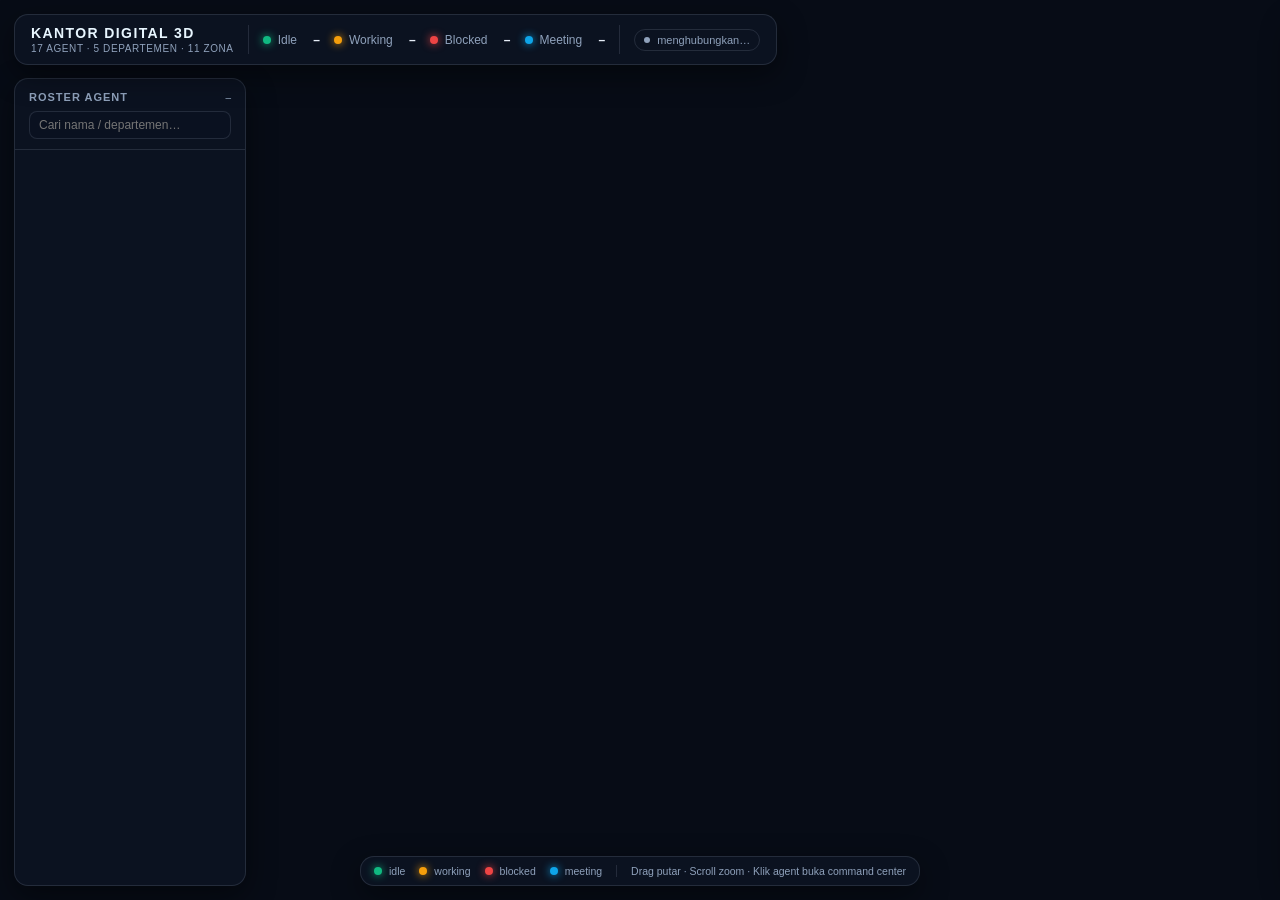
==== office_ui/index.html @ b7c7505b "feat: publish Hermes Office 3D with meeting mode" ====
<!DOCTYPE html>
<html lang="id">
<head>
<meta charset="UTF-8">
<meta name="viewport" content="width=device-width, initial-scale=1.0">
<title>Kantor Digital 3D — Swarm Enterprise</title>
<link rel="icon" href="data:image/svg+xml,%3Csvg xmlns='http://www.w3.org/2000/svg' viewBox='0 0 32 32'%3E%3Crect width='32' height='32' rx='7' fill='%230b1220'/%3E%3Ccircle cx='16' cy='16' r='7' fill='none' stroke='%2338bdf8' stroke-width='3'/%3E%3Ccircle cx='16' cy='16' r='2.5' fill='%2310b981'/%3E%3C/svg%3E">
<!-- Three.js r128 di-vendor lokal supaya kantor tetap tampil saat CDN mati.
     Kalau file vendor hilang, loader di bawah jatuh ke CDN. -->
<script src="/vendor/three.min.js"></script>
<script src="/vendor/OrbitControls.js"></script>
<style>
  :root {
    --bg: #070c16;
    --panel: rgba(13, 20, 34, 0.92);
    --panel-solid: #0d1422;
    --line: rgba(148, 163, 184, 0.18);
    --text: #e6edf7;
    --muted: #8fa1bb;
    --accent: #38bdf8;
    --idle: #10b981;
    --working: #f59e0b;
    --blocked: #ef4444;
    --meeting: #0ea5e9;
    --radius: 14px;
  }
  * { box-sizing: border-box; margin: 0; padding: 0; }
  html, body { height: 100%; }
  body {
    overflow: hidden;
    background: var(--bg);
    color: var(--text);
    font-family: -apple-system, BlinkMacSystemFont, "Segoe UI", Roboto, Helvetica, Arial, sans-serif;
    font-size: 13px;
    -webkit-font-smoothing: antialiased;
  }
  #canvas-container { position: fixed; inset: 0; }
  #canvas-container canvas { display: block; }

  /* ---------- HUD atas ---------- */
  .glass {
    background: var(--panel);
    border: 1px solid var(--line);
    border-radius: var(--radius);
    backdrop-filter: blur(14px);
    -webkit-backdrop-filter: blur(14px);
    box-shadow: 0 10px 30px rgba(0, 0, 0, 0.45);
  }
  #hud {
    position: fixed;
    top: 14px; left: 14px;
    z-index: 30;
    display: flex;
    align-items: center;
    gap: 14px;
    padding: 10px 16px;
  }
  #hud .brand { display: flex; flex-direction: column; gap: 2px; min-width: 150px; }
  #hud .brand strong {
    font-size: 14px; letter-spacing: 1.4px; font-weight: 800; color: #e8f6ff;
  }
  #hud .brand span { font-size: 10px; letter-spacing: .6px; color: var(--muted); text-transform: uppercase; }
  .counter { display: flex; align-items: center; gap: 7px; font-size: 12px; color: var(--muted); }
  .counter b { color: var(--text); font-variant-numeric: tabular-nums; min-width: 16px; text-align: right; }
  .sep { width: 1px; align-self: stretch; background: var(--line); }
  .dot {
    width: 8px; height: 8px; border-radius: 50%; display: inline-block; flex: none;
    box-shadow: 0 0 8px currentColor;
  }
  .dot-idle { color: var(--idle); background: var(--idle); }
  .dot-working { color: var(--working); background: var(--working); }
  .dot-blocked { color: var(--blocked); background: var(--blocked); }
  .dot-meeting { color: var(--meeting); background: var(--meeting); }
  .dot-working { animation: pulse 1.6s ease-in-out infinite; }
  .dot-blocked { animation: pulse .9s ease-in-out infinite; }
  .dot-meeting { animation: pulse 1.9s ease-in-out infinite; }
  @keyframes pulse { 0%,100% { opacity: 1; } 50% { opacity: .35; } }

  #conn {
    display: flex; align-items: center; gap: 7px;
    font-size: 11px; padding: 4px 9px; border-radius: 999px;
    border: 1px solid var(--line); color: var(--muted); white-space: nowrap;
  }
  #conn.live { color: #6ee7b7; border-color: rgba(16,185,129,.4); background: rgba(16,185,129,.08); }
  #conn.poll { color: #fcd34d; border-color: rgba(245,158,11,.4); background: rgba(245,158,11,.08); }
  #conn.off  { color: #fca5a5; border-color: rgba(239,68,68,.4); background: rgba(239,68,68,.08); }
  #conn .dot { width: 6px; height: 6px; box-shadow: none; background: currentColor; }

  /* ---------- Roster kiri ---------- */
  #roster {
    position: fixed;
    top: 78px; left: 14px; bottom: 14px;
    width: 232px;
    z-index: 25;
    display: flex; flex-direction: column;
    overflow: hidden;
    transition: transform .25s ease, opacity .25s ease;
  }
  #roster.collapsed { transform: translateX(-248px); opacity: 0; pointer-events: none; }
  #roster header {
    padding: 12px 14px 10px; border-bottom: 1px solid var(--line);
    display: flex; flex-direction: column; gap: 8px;
  }
  #roster header .row { display: flex; justify-content: space-between; align-items: center; }
  #roster h2 { font-size: 11px; letter-spacing: 1px; text-transform: uppercase; color: var(--muted); font-weight: 700; }
  #roster-count { font-size: 10px; color: var(--muted); }
  #roster-search {
    width: 100%; background: #0a1120; border: 1px solid var(--line);
    border-radius: 8px; padding: 6px 9px; color: var(--text); font-size: 12px; outline: none;
  }
  #roster-search:focus { border-color: var(--accent); }
  #roster-list { flex: 1; overflow-y: auto; padding: 6px 8px 12px; }
  .dept-head {
    font-size: 9.5px; letter-spacing: .9px; text-transform: uppercase;
    color: var(--muted); padding: 10px 6px 4px; font-weight: 700;
  }
  .agent-row {
    display: flex; align-items: center; gap: 9px;
    padding: 7px 8px; border-radius: 8px; cursor: pointer;
    border: 1px solid transparent; transition: background .15s, border-color .15s;
  }
  .agent-row:hover { background: rgba(56,189,248,.08); border-color: rgba(56,189,248,.25); }
  .agent-row.active { background: rgba(56,189,248,.14); border-color: rgba(56,189,248,.5); }
  .agent-row .meta { display: flex; flex-direction: column; min-width: 0; flex: 1; }
  .agent-row .nm { font-size: 12px; font-weight: 600; white-space: nowrap; overflow: hidden; text-overflow: ellipsis; }
  .agent-row .rl { font-size: 10px; color: var(--muted); white-space: nowrap; overflow: hidden; text-overflow: ellipsis; }
  .agent-row .q { font-size: 10px; color: var(--muted); font-variant-numeric: tabular-nums; }
  .agent-row .q b { color: #cbd5e1; }

  /* ---------- Panel kanan ---------- */
  #side-panel {
    position: fixed;
    top: 14px; right: 14px; bottom: 14px;
    width: 400px; max-width: calc(100vw - 28px);
    z-index: 40;
    display: flex; flex-direction: column;
    transform: translateX(calc(100% + 24px));
    transition: transform .28s cubic-bezier(.3,.8,.3,1);
  }
  #side-panel.open { transform: translateX(0); }
  .panel-header {
    padding: 16px 18px 14px; border-bottom: 1px solid var(--line);
    display: flex; justify-content: space-between; gap: 12px; align-items: flex-start;
  }
  .panel-header .who { display: flex; flex-direction: column; gap: 5px; min-width: 0; }
  .panel-header h2 { font-size: 17px; font-weight: 700; line-height: 1.2; }
  .chips { display: flex; flex-wrap: wrap; gap: 5px; }
  .chip {
    font-size: 10px; padding: 2px 7px; border-radius: 999px;
    border: 1px solid var(--line); color: var(--muted); white-space: nowrap;
  }
  .chip.state-idle { color: #6ee7b7; border-color: rgba(16,185,129,.45); background: rgba(16,185,129,.1); }
  .chip.state-working { color: #fcd34d; border-color: rgba(245,158,11,.45); background: rgba(245,158,11,.1); }
  .chip.state-blocked { color: #fca5a5; border-color: rgba(239,68,68,.45); background: rgba(239,68,68,.1); }
  .chip.state-meeting { color: #7dd3fc; border-color: rgba(14,165,233,.5); background: rgba(14,165,233,.12); }
  .icon-btn {
    background: none; border: 1px solid var(--line); color: var(--muted);
    width: 30px; height: 30px; border-radius: 8px; cursor: pointer;
    font-size: 16px; line-height: 1; display: grid; place-items: center; flex: none;
  }
  .icon-btn:hover { color: var(--text); border-color: rgba(148,163,184,.45); }
  .panel-body {
    flex: 1; overflow-y: auto; padding: 14px 16px 20px;
    display: flex; flex-direction: column; gap: 12px;
    scrollbar-width: thin; scrollbar-color: #27364f transparent;
  }
  .card { background: rgba(30,41,59,.55); border: 1px solid var(--line); border-radius: 10px; padding: 11px 13px; }
  .card-title {
    font-size: 9.5px; font-weight: 700; text-transform: uppercase; letter-spacing: .9px;
    color: var(--muted); margin-bottom: 8px; display: flex; justify-content: space-between; align-items: center;
  }
  pre {
    background: #060a12; padding: 9px 10px; border-radius: 7px;
    border: 1px solid rgba(148,163,184,.1);
    font-family: ui-monospace, SFMono-Regular, Menlo, monospace; font-size: 10.5px;
    line-height: 1.55; color: #c3cfdf; white-space: pre-wrap; word-break: break-word;
    max-height: 160px; overflow-y: auto;
  }
  .queue { display: grid; grid-template-columns: repeat(3, 1fr); gap: 8px; margin-bottom: 8px; }
  .queue .qbox { background: #060a12; border: 1px solid rgba(148,163,184,.1); border-radius: 8px; padding: 7px 8px; }
  .queue .qbox span { display: block; font-size: 9.5px; color: var(--muted); text-transform: uppercase; letter-spacing: .5px; }
  .queue .qbox b { font-size: 17px; font-variant-numeric: tabular-nums; }
  .tasklist { list-style: none; display: flex; flex-direction: column; gap: 5px; }
  .tasklist li {
    font-size: 10.5px; color: #c3cfdf; padding: 5px 7px; border-radius: 6px;
    background: #060a12; border-left: 2px solid var(--accent);
    overflow: hidden; text-overflow: ellipsis; white-space: nowrap;
  }
  .muted { color: var(--muted); font-size: 11px; }

  /* ---------- Form dispatch ---------- */
  .form-group { display: flex; flex-direction: column; gap: 5px; margin-bottom: 9px; }
  .form-group label { font-size: 10px; font-weight: 600; color: var(--muted); letter-spacing: .4px; }
  .form-row { display: grid; grid-template-columns: 1.4fr 1fr; gap: 8px; }
  input, textarea, select {
    background: #060a12; border: 1px solid rgba(148,163,184,.22);
    border-radius: 7px; padding: 7px 9px; color: var(--text);
    font-size: 12px; font-family: inherit; outline: none; width: 100%;
  }
  textarea { resize: vertical; min-height: 52px; line-height: 1.45; }
  input:focus, textarea:focus, select:focus { border-color: var(--accent); box-shadow: 0 0 0 2px solid rgba(56,189,248,.15); }
  select { appearance: none; background-image: linear-gradient(45deg, transparent 50%, #8fa1bb 50%), linear-gradient(135deg, #8fa1bb 50%, transparent 50%); background-position: calc(100% - 14px) 13px, calc(100% - 9px) 13px; background-size: 5px 5px, 5px 5px; background-repeat: no-repeat; }
  button.btn-dispatch {
    width: 100%; background: linear-gradient(180deg, #0ea5e9, #0284c7);
    color: #f0f9ff; border: none; border-radius: 8px; padding: 10px;
    font-size: 12.5px; font-weight: 700; letter-spacing: .3px; cursor: pointer;
    transition: filter .15s, opacity .15s;
  }
  button.btn-dispatch:hover:not(:disabled) { filter: brightness(1.12); }
  button.btn-dispatch:disabled { opacity: .55; cursor: not-allowed; }
  .hint { font-size: 10px; color: var(--muted); line-height: 1.5; margin-top: 8px; }
  #dispatch-result { display: none; margin-top: 10px; }
  #dispatch-result.show { display: block; }
  #dispatch-result .rs {
    font-size: 11px; padding: 8px 10px; border-radius: 7px; margin-bottom: 6px; line-height: 1.45;
    word-break: break-word;
  }
  #dispatch-result.ok .rs { background: rgba(16,185,129,.1); border: 1px solid rgba(16,185,129,.35); color: #a7f3d0; }
  #dispatch-result.err .rs { background: rgba(239,68,68,.1); border: 1px solid rgba(239,68,68,.35); color: #fecaca; }
  #dispatch-result code { font-family: ui-monospace, Menlo, monospace; font-size: 10.5px; }

  /* ---------- Legenda & toast ---------- */
  #legend {
    position: fixed; bottom: 14px; left: 50%; transform: translateX(-50%);
    z-index: 20; white-space: nowrap;
    display: flex; align-items: center; gap: 14px; padding: 8px 13px;
    font-size: 10.5px; color: var(--muted);
  }
  #legend .counter { font-size: 10.5px; }
  #toast {
    position: fixed; bottom: 22px; left: 50%; transform: translate(-50%, 26px);
    z-index: 60; opacity: 0; pointer-events: none;
    padding: 9px 16px; border-radius: 999px; font-size: 12px;
    background: rgba(13,20,34,.96); border: 1px solid rgba(56,189,248,.45);
    color: #e0f2fe; transition: opacity .2s, transform .2s;
    max-width: 70vw; text-align: center;
  }
  #toast.show { opacity: 1; transform: translate(-50%, 0); }
  #toast.err { border-color: rgba(239,68,68,.5); color: #fecaca; }

  #fatal {
    position: fixed; inset: 0; z-index: 100; display: none;
    place-items: center; padding: 24px; background: rgba(7,12,22,.96);
  }
  #fatal.show { display: grid; }
  #fatal .box { max-width: 560px; padding: 22px 24px; }
  #fatal h2 { font-size: 16px; margin-bottom: 8px; color: #fca5a5; }
  #fatal p { font-size: 12.5px; line-height: 1.65; color: #c3cfdf; margin-bottom: 6px; }
  #fatal code { background: #060a12; padding: 2px 6px; border-radius: 5px; font-size: 11.5px; }

  #roster-toggle { display: none; }

  @media (max-width: 900px) {
    #roster { width: 210px; }
    #side-panel { width: 92vw; }
    #hud { gap: 10px; padding: 8px 12px; flex-wrap: wrap; }
    #hud .brand span { display: none; }
    #legend { display: none; }
  }
  @media (max-width: 640px) {
    #roster { top: 74px; width: 84vw; }
    #roster-toggle {
      display: grid; place-items: center;
      position: fixed; top: 14px; right: 14px; z-index: 50;
      width: 34px; height: 34px;
    }
    #side-panel { top: 60px; bottom: 10px; right: 10px; }
  }
</style>
</head>
<body>

<div id="canvas-container"></div>

<header id="hud" class="glass">
  <div class="brand">
    <strong>KANTOR DIGITAL 3D</strong>
    <span id="hud-sub">17 agent · 5 departemen · 11 zona</span>
  </div>
  <div class="sep"></div>
  <div class="counter"><span class="dot dot-idle"></span> Idle <b id="cnt-idle">–</b></div>
  <div class="counter"><span class="dot dot-working"></span> Working <b id="cnt-working">–</b></div>
  <div class="counter"><span class="dot dot-blocked"></span> Blocked <b id="cnt-blocked">–</b></div>
  <div class="counter"><span class="dot dot-meeting"></span> Meeting <b id="cnt-meeting">–</b></div>
  <div class="sep"></div>
  <div id="conn" title="Status koneksi ke office_server.py"><span class="dot"></span><span id="conn-text">menghubungkan…</span></div>
</header>

<button id="roster-toggle" class="icon-btn glass" title="Tampilkan daftar agent" aria-label="Tampilkan daftar agent">☰</button>

<aside id="roster" class="glass" aria-label="Daftar agent">
  <header>
    <div class="row">
      <h2>Roster Agent</h2>
      <span id="roster-count">–</span>
    </div>
    <input id="roster-search" type="search" placeholder="Cari nama / departemen…" autocomplete="off">
  </header>
  <div id="roster-list"></div>
</aside>

<aside id="side-panel" class="glass" aria-hidden="true" aria-label="Command center agent">
  <div class="panel-header">
    <div class="who">
      <h2 id="panel-name">Pilih agent</h2>
      <div class="chips">
        <span class="chip" id="panel-role">Klik meja agent di kantor</span>
        <span class="chip" id="panel-dept">—</span>
        <span class="chip" id="panel-room">—</span>
        <span class="chip state-idle" id="panel-state">idle</span>
      </div>
    </div>
    <button class="icon-btn" id="panel-close" title="Tutup (Esc)" aria-label="Tutup panel">&times;</button>
  </div>

  <div class="panel-body">
    <div class="card">
      <div class="card-title"><span>Status Terkini</span><span id="panel-updated" class="muted"></span></div>
      <pre id="panel-status">Belum ada data.</pre>
    </div>

    <div class="card">
      <div class="card-title"><span>Antrean Tugas</span><span class="muted" id="panel-tasknote"></span></div>
      <div class="queue">
        <div class="qbox"><span>Open</span><b id="panel-open-count">0</b></div>
        <div class="qbox"><span>Blocked</span><b id="panel-blocked-count">0</b></div>
        <div class="qbox"><span>Done</span><b id="panel-done-count">0</b></div>
      </div>
      <ul class="tasklist" id="panel-tasks"></ul>
    </div>

    <div class="card">
      <div class="card-title"><span>Jurnal Terbaru</span><span id="panel-journal-name" class="muted"></span></div>
      <pre id="panel-journal">Belum ada jurnal.</pre>
    </div>

    <div class="card">
      <div class="card-title"><span>Direct Task Dispatch</span></div>
      <form id="task-form" novalidate>
        <div class="form-group">
          <label for="task-target">Tujuan (agent)</label>
          <select id="task-target" required></select>
        </div>
        <div class="form-row">
          <div class="form-group">
            <label for="task-goal">Goal (hasil konkret)</label>
            <input id="task-goal" type="text" maxlength="400" placeholder="Misal: Susun tabel 5 CRM SaaS" required>
          </div>
          <div class="form-group">
            <label for="task-priority">Prioritas</label>
            <select id="task-priority">
              <option value="normal" selected>normal</option>
              <option value="high">high</option>
              <option value="low">low</option>
            </select>
          </div>
        </div>
        <div class="form-group">
          <label for="task-accept">Kriteria diterima (opsional, satu per baris)</label>
          <textarea id="task-accept" rows="2" placeholder="Tabel markdown di outbox/…&#10;Tiap baris punya URL sumber"></textarea>
        </div>
        <button type="submit" class="btn-dispatch" id="task-submit">Kirim Tiket Tugas</button>
        <div class="hint">
          Menulis ke <code>&lt;agent&gt;/tasks/open/</code> lewat <code>_tools/swarm.py task</code>.
          File tugas wajib pindah ke <code>tasks/done/</code> setelah selesai.
        </div>
        <div id="dispatch-result" aria-live="polite"></div>
      </form>
    </div>
  </div>
</aside>

<div id="legend" class="glass">
  <div class="counter"><span class="dot dot-idle"></span> idle</div>
  <div class="counter"><span class="dot dot-working"></span> working</div>
  <div class="counter"><span class="dot dot-blocked"></span> blocked</div>
  <div class="counter"><span class="dot dot-meeting"></span> meeting</div>
  <div class="sep"></div>
  <span>Drag putar · Scroll zoom · Klik agent buka command center</span>
</div>

<div id="toast" role="status" aria-live="polite"></div>

<div id="fatal">
  <div class="box glass">
    <h2 id="fatal-title">3D tidak bisa dimuat</h2>
    <p id="fatal-body"></p>
    <p>Jalankan server: <code>python3 _tools/office_server.py</code> lalu buka <code>http://localhost:3000</code>.</p>
  </div>
</div>

<script>
(function () {
  'use strict';

  /* ================================================================
   * Layout fallback -- dipakai kalau /api/layout tidak terjangkau.
   *
   * Sumber kebenaran tetap _tools/office_server.py. Salinan di bawah
   * hanya untuk mode degraded (server mati): denah 11 ruang, graph
   * navigasi 37 node, 17 agent.
   * ================================================================ */
  const FALLBACK_BUILDING = {
    polygon: [[-26, -18], [8, -18], [8, -8], [26, -8], [26, 10], [-6, 10], [-6, 18], [-26, 18]],
    entrance: { x: 0, z: 10, width: 3.6 },
    wall_height: 3.35,
    wall_thickness: 0.45
  };

  function desk(x, z, rot, chairX, chairZ, standX, standZ, size) {
    const d = {
      x: x, z: z, rot: rot,
      chair: [chairX, chairZ],
      stand: [standX, standZ]
    };
    if (size) { d.w = size.w; d.d = size.d; d.cw = size.cw; d.cd = size.cd; }
    return d;
  }

  const FALLBACK_ROOMS = [
    { id: 'executive', label: 'CEO Suite', dept: 'executive', kind: 'executive', x: 1.5, z: -13.75, w: 12.0, d: 7.5, accent: '#f59e0b', door: { side: 'south', x: 1.5, z: -10.0, width: 1.9 }, aisle: { x: 1.5, z: -13.5 }, nav: { door: 'door_executive', aisle: 'aisle_executive', hub: 'nwing_e' }, desks: [desk(1.5, -15.3, 0.0, 1.5, -14.35, 1.5, -13.5, { w: 3.0, d: 1.4, cw: 0.62, cd: 0.6 })] },
    { id: 'research', label: 'Research Lab', dept: 'research', kind: 'department', x: -10.25, z: -14.5, w: 10.5, d: 6.0, accent: '#3b82f6', door: { side: 'south', x: -10.25, z: -11.5, width: 1.9 }, aisle: { x: -10.25, z: -13.0 }, nav: { door: 'door_research', aisle: 'aisle_research', hub: 'nwing_c' }, desks: [desk(-12.75, -14.8, 0.0, -12.75, -13.85, -12.75, -13.0, { w: 2.05, d: 1.05, cw: 0.56, cd: 0.56 }), desk(-10.25, -14.8, 0.0, -10.25, -13.85, -10.25, -13.0, { w: 2.05, d: 1.05, cw: 0.56, cd: 0.56 }), desk(-7.75, -14.8, 0.0, -7.75, -13.85, -7.75, -13.0, { w: 2.05, d: 1.05, cw: 0.56, cd: 0.56 })] },
    { id: 'content', label: 'Content & Editorial Studio', dept: 'content', kind: 'department', x: -20.75, z: -14.5, w: 9.5, d: 6.0, accent: '#ec4899', door: { side: 'south', x: -20.75, z: -11.5, width: 1.9 }, aisle: { x: -20.75, z: -13.0 }, nav: { door: 'door_content', aisle: 'aisle_content', hub: 'nwing_w' }, desks: [desk(-23.25, -14.8, 0.0, -23.25, -13.85, -23.25, -13.0, { w: 2.05, d: 1.05, cw: 0.56, cd: 0.56 }), desk(-20.75, -14.8, 0.0, -20.75, -13.85, -20.75, -13.0, { w: 2.05, d: 1.05, cw: 0.56, cd: 0.56 }), desk(-18.25, -14.8, 0.0, -18.25, -13.85, -18.25, -13.0, { w: 2.05, d: 1.05, cw: 0.56, cd: 0.56 })] },
    { id: 'board', label: 'Board Meeting Room', dept: '-', kind: 'meeting', x: 14.25, z: -3.25, w: 10.5, d: 7.5, accent: '#0ea5e9', door: { side: 'west', x: 9.0, z: -3.25, width: 1.9 }, aisle: null, nav: { door: 'door_board', aisle: null, hub: 'board_hub' }, desks: [] },
    { id: 'expansion1', label: 'Reserved / Future Dept', dept: '-', kind: 'expansion', x: -22.25, z: -4.0, w: 6.5, d: 6.0, accent: '#64748b', door: { side: 'east', x: -19.0, z: -4.0, width: 1.9 }, aisle: null, nav: { door: 'door_expansion1', aisle: null, hub: 'exp1_hub' }, desks: [] },
    { id: 'playground', label: 'Central Playground / Town Square', dept: 'lounge', kind: 'lounge', x: -2.0, z: 1.25, w: 16.0, d: 11.5, accent: '#22d3ee', door: null, aisle: null, nav: { door: null, aisle: null, hub: 'plaza_c' }, desks: [] },
    { id: 'operations', label: 'Ops Center', dept: 'ops', kind: 'department', x: -19.5, z: 5.3, w: 12.0, d: 7.4, accent: '#8b5cf6', door: { side: 'east', x: -13.5, z: 5.3, width: 1.9 }, aisle: { x: -14.9, z: 5.3 }, nav: { door: 'door_ops', aisle: 'aisle_ops', hub: 'west_strip' }, desks: [desk(-23.25, 3.5, 0.0, -23.25, 4.45, -23.25, 5.3, { w: 2.05, d: 1.05, cw: 0.56, cd: 0.56 }), desk(-20.75, 3.5, 0.0, -20.75, 4.45, -20.75, 5.3, { w: 2.05, d: 1.05, cw: 0.56, cd: 0.56 }), desk(-18.25, 3.5, 0.0, -18.25, 4.45, -18.25, 5.3, { w: 2.05, d: 1.05, cw: 0.56, cd: 0.56 }), desk(-15.75, 3.5, 0.0, -15.75, 4.45, -15.75, 5.3, { w: 2.05, d: 1.05, cw: 0.56, cd: 0.56 })] },
    { id: 'eng', label: 'Eng Bay & Server Room', dept: 'eng', kind: 'department', x: 14.0, z: 6.0, w: 12.0, d: 7.0, accent: '#10b981', door: { side: 'north', x: 14.0, z: 2.5, width: 1.9 }, aisle: { x: 14.0, z: 4.4 }, nav: { door: 'door_eng', aisle: 'aisle_eng', hub: 'eng_hub' }, desks: [desk(11.5, 6.2, 3.1416, 11.5, 5.25, 11.5, 4.4, { w: 2.05, d: 1.05, cw: 0.56, cd: 0.56 }), desk(14.0, 6.2, 3.1416, 14.0, 5.25, 14.0, 4.4, { w: 2.05, d: 1.05, cw: 0.56, cd: 0.56 }), desk(16.5, 6.2, 3.1416, 16.5, 5.25, 16.5, 4.4, { w: 2.05, d: 1.05, cw: 0.56, cd: 0.56 })] },
    { id: 'hrd', label: 'Talent Lounge (HRD)', dept: 'hrd', kind: 'department', x: -19.25, z: 14.5, w: 12.5, d: 6.0, accent: '#06b6d4', door: { side: 'north', x: -19.25, z: 11.5, width: 1.9 }, aisle: { x: -19.25, z: 13.0 }, nav: { door: 'door_hrd', aisle: 'aisle_hrd', hub: 'sw_hub' }, desks: [desk(-21.75, 14.8, 3.1416, -21.75, 13.85, -21.75, 13.0, { w: 2.05, d: 1.05, cw: 0.56, cd: 0.56 }), desk(-19.25, 14.8, 3.1416, -19.25, 13.85, -19.25, 13.0, { w: 2.05, d: 1.05, cw: 0.56, cd: 0.56 }), desk(-16.75, 14.8, 3.1416, -16.75, 13.85, -16.75, 13.0, { w: 2.05, d: 1.05, cw: 0.56, cd: 0.56 })] },
    { id: 'expansion2', label: 'Reserved / Future Dept', dept: '-', kind: 'expansion', x: -9.25, z: 14.25, w: 5.5, d: 6.5, accent: '#64748b', door: { side: 'north', x: -9.25, z: 11.0, width: 1.9 }, aisle: null, nav: { door: 'door_expansion2', aisle: null, hub: 'south_hub' }, desks: [] },
    { id: 'expansion3', label: 'Reserved / Future Dept', dept: '-', kind: 'expansion', x: 23.5, z: -3.0, w: 4.0, d: 9.0, accent: '#64748b', door: { side: 'west', x: 21.5, z: -3.0, width: 1.9 }, aisle: null, nav: { door: 'door_expansion3', aisle: null, hub: 'east_n' }, desks: [] },
  ];

  const FALLBACK_NAV = {
    nodes: {
      aisle_content: [-20.75, -13.0],
      aisle_eng: [14.0, 4.4],
      aisle_executive: [1.5, -13.5],
      aisle_hrd: [-19.25, 13.0],
      aisle_ops: [-14.9, 5.3],
      aisle_research: [-10.25, -13.0],
      board_hub: [7.6, -3.3],
      door_board: [9.0, -3.25],
      door_content: [-20.75, -11.5],
      door_eng: [14.0, 2.5],
      door_executive: [1.5, -10.0],
      door_expansion1: [-19.0, -4.0],
      door_expansion2: [-9.25, 11.0],
      door_expansion3: [21.5, -3.0],
      door_hrd: [-19.25, 11.5],
      door_ops: [-13.5, 5.3],
      door_research: [-10.25, -11.5],
      east_hub: [20.6, 1.5],
      east_n: [20.5, -3.0],
      eng_hub: [10.0, 1.5],
      entrance: [0.0, 9.4],
      exp1_hub: [-17.0, -4.0],
      hub_south: [0.0, 8.4],
      north_hub: [-2.0, -6.1],
      nw_hub: [-13.8, -6.1],
      nwing_c: [-10.25, -9.7],
      nwing_e: [1.5, -9.2],
      nwing_w: [-20.75, -9.7],
      plaza_c: [-2.0, 1.25],
      plaza_e: [7.4, 1.0],
      plaza_n: [-2.0, -3.0],
      plaza_s: [-2.0, 5.2],
      plaza_w: [-8.6, 1.0],
      south_hub: [-9.25, 10.2],
      sw_hub: [-18.5, 10.4],
      west_north: [-11.7, -1.5],
      west_strip: [-11.7, 5.2],
    },
    edges: [
      ['entrance', 'hub_south'],
      ['hub_south', 'plaza_s'],
      ['hub_south', 'south_hub'],
      ['plaza_s', 'plaza_c'],
      ['plaza_c', 'plaza_n'],
      ['plaza_c', 'plaza_w'],
      ['plaza_c', 'plaza_e'],
      ['plaza_n', 'north_hub'],
      ['plaza_w', 'west_strip'],
      ['plaza_e', 'board_hub'],
      ['plaza_e', 'eng_hub'],
      ['north_hub', 'nw_hub'],
      ['north_hub', 'nwing_e'],
      ['nw_hub', 'nwing_c'],
      ['nw_hub', 'exp1_hub'],
      ['west_strip', 'west_north'],
      ['west_strip', 'south_hub'],
      ['west_north', 'exp1_hub'],
      ['south_hub', 'sw_hub'],
      ['south_hub', 'door_expansion2'],
      ['sw_hub', 'door_hrd'],
      ['door_hrd', 'aisle_hrd'],
      ['nwing_c', 'nwing_w'],
      ['nwing_c', 'nwing_e'],
      ['nwing_c', 'door_research'],
      ['nwing_w', 'door_content'],
      ['nwing_e', 'door_executive'],
      ['door_research', 'aisle_research'],
      ['door_content', 'aisle_content'],
      ['door_executive', 'aisle_executive'],
      ['aisle_ops', 'door_ops'],
      ['door_ops', 'west_strip'],
      ['aisle_eng', 'door_eng'],
      ['door_eng', 'eng_hub'],
      ['board_hub', 'door_board'],
      ['eng_hub', 'east_hub'],
      ['east_hub', 'east_n'],
      ['east_n', 'door_expansion3'],
      ['exp1_hub', 'door_expansion1'],
    ]
  };

  /* Geometri rapat -- cermin dari meeting_layout() di _tools/office_server.py.
     Dipakai hanya kalau /api/layout tidak terjangkau (mode degraded).
     Angka di sini WAJIB sama dengan backend; kalau backend berubah,
     regenerate blok ini. */
  const FALLBACK_MEETING = {
    room: 'board',
    entry: { x: 10.2, z: -3.25 },
    table: { x0: 11.3, x1: 18.0, z0: -3.8, z1: -2.3 },
    seats: [
      { index: 0, x: 12.55, z: -1.9, rot: 0.0, face_rot: 3.1416, side: 'south', sit: true, approach: { x: 12.55, z: -1.15 }, path: [{ x: 10.2, z: -1.15 }, { x: 12.55, z: -1.15 }] },
      { index: 1, x: 13.95, z: -1.9, rot: 0.0, face_rot: 3.1416, side: 'south', sit: true, approach: { x: 13.95, z: -1.15 }, path: [{ x: 10.2, z: -1.15 }, { x: 13.95, z: -1.15 }] },
      { index: 2, x: 15.35, z: -1.9, rot: 0.0, face_rot: 3.1416, side: 'south', sit: true, approach: { x: 15.35, z: -1.15 }, path: [{ x: 10.2, z: -1.15 }, { x: 15.35, z: -1.15 }] },
      { index: 3, x: 16.75, z: -1.9, rot: 0.0, face_rot: 3.1416, side: 'south', sit: true, approach: { x: 16.75, z: -1.15 }, path: [{ x: 10.2, z: -1.15 }, { x: 16.75, z: -1.15 }] },
      { index: 4, x: 12.55, z: -4.2, rot: 3.1416, face_rot: 6.2832, side: 'north', sit: true, approach: { x: 12.55, z: -5.15 }, path: [{ x: 10.2, z: -5.15 }, { x: 12.55, z: -5.15 }] },
      { index: 5, x: 13.95, z: -4.2, rot: 3.1416, face_rot: 6.2832, side: 'north', sit: true, approach: { x: 13.95, z: -5.15 }, path: [{ x: 10.2, z: -5.15 }, { x: 13.95, z: -5.15 }] },
      { index: 6, x: 15.35, z: -4.2, rot: 3.1416, face_rot: 6.2832, side: 'north', sit: true, approach: { x: 15.35, z: -5.15 }, path: [{ x: 10.2, z: -5.15 }, { x: 15.35, z: -5.15 }] },
      { index: 7, x: 16.75, z: -4.2, rot: 3.1416, face_rot: 6.2832, side: 'north', sit: true, approach: { x: 16.75, z: -5.15 }, path: [{ x: 10.2, z: -5.15 }, { x: 16.75, z: -5.15 }] },
      { index: 8, x: 11.03, z: -3.05, rot: -1.5708, face_rot: 1.5708, side: 'west', sit: true, approach: { x: 10.4, z: -3.05 }, path: [{ x: 10.4, z: -3.05 }] },
      { index: 9, x: 18.27, z: -3.05, rot: 1.5708, face_rot: 4.7124, side: 'east', sit: true, approach: { x: 18.85, z: -3.05 }, path: [{ x: 10.2, z: -5.15 }, { x: 18.85, z: -5.15 }, { x: 18.85, z: -3.05 }] },
    ],
    standing: [
      { index: 0, x: 12.55, z: -5.75, rot: 3.1416, face_rot: 6.2832, side: 'north-stand', sit: false, approach: { x: 12.55, z: -5.15 }, path: [{ x: 10.2, z: -5.15 }, { x: 12.55, z: -5.15 }] },
      { index: 1, x: 13.95, z: -5.75, rot: 3.1416, face_rot: 6.2832, side: 'north-stand', sit: false, approach: { x: 13.95, z: -5.15 }, path: [{ x: 10.2, z: -5.15 }, { x: 13.95, z: -5.15 }] },
      { index: 2, x: 15.35, z: -5.75, rot: 3.1416, face_rot: 6.2832, side: 'north-stand', sit: false, approach: { x: 15.35, z: -5.15 }, path: [{ x: 10.2, z: -5.15 }, { x: 15.35, z: -5.15 }] },
      { index: 3, x: 16.75, z: -5.75, rot: 3.1416, face_rot: 6.2832, side: 'north-stand', sit: false, approach: { x: 16.75, z: -5.15 }, path: [{ x: 10.2, z: -5.15 }, { x: 16.75, z: -5.15 }] },
      { index: 4, x: 12.55, z: -0.6, rot: 0.0, face_rot: 3.1416, side: 'south-stand', sit: false, approach: { x: 12.55, z: -1.15 }, path: [{ x: 10.2, z: -1.15 }, { x: 12.55, z: -1.15 }] },
      { index: 5, x: 13.95, z: -0.6, rot: 0.0, face_rot: 3.1416, side: 'south-stand', sit: false, approach: { x: 13.95, z: -1.15 }, path: [{ x: 10.2, z: -1.15 }, { x: 13.95, z: -1.15 }] },
      { index: 6, x: 15.35, z: -0.6, rot: 0.0, face_rot: 3.1416, side: 'south-stand', sit: false, approach: { x: 15.35, z: -1.15 }, path: [{ x: 10.2, z: -1.15 }, { x: 15.35, z: -1.15 }] },
      { index: 7, x: 16.75, z: -0.6, rot: 0.0, face_rot: 3.1416, side: 'south-stand', sit: false, approach: { x: 16.75, z: -1.15 }, path: [{ x: 10.2, z: -1.15 }, { x: 16.75, z: -1.15 }] },
    ],
  };

  const FALLBACK_ROSTER = [
    { id: '.', name: 'CEO', role: 'Orchestrator Global', dept: 'executive', dept_label: 'Executive', room: 'executive', slot: 0, color: '#f59e0b' },
    { id: 'research', name: 'Research Manager', role: 'Manajer Riset & Intelijen', dept: 'research', dept_label: 'Riset & Intelijen', room: 'research', slot: 0, color: '#3b82f6' },
    { id: 'research/workers/market-scout', name: 'Market Scout', role: 'Analisis Pasar & Harga', dept: 'research', dept_label: 'Riset & Intelijen', room: 'research', slot: 1, color: '#60a5fa' },
    { id: 'research/workers/competitor-watch', name: 'Competitor Watch', role: 'Pantauan Gerak Kompetitor', dept: 'research', dept_label: 'Riset & Intelijen', room: 'research', slot: 2, color: '#60a5fa' },
    { id: 'content', name: 'Content Manager', role: 'Manajer Konten & Distribusi', dept: 'content', dept_label: 'Konten & Distribusi', room: 'content', slot: 0, color: '#ec4899' },
    { id: 'content/workers/writer', name: 'Content Writer', role: 'Penulis Draft Bersumber', dept: 'content', dept_label: 'Konten & Distribusi', room: 'content', slot: 1, color: '#f472b6' },
    { id: 'content/workers/editor', name: 'Content Editor', role: 'Editor & Pemeriksa Fakta', dept: 'content', dept_label: 'Konten & Distribusi', room: 'content', slot: 2, color: '#f472b6' },
    { id: 'ops', name: 'Ops Manager', role: 'Manajer Operasi & Klien', dept: 'ops', dept_label: 'Operasi & Klien', room: 'operations', slot: 0, color: '#8b5cf6' },
    { id: 'ops/workers/intake', name: 'Ops Intake', role: 'Intake & Triase', dept: 'ops', dept_label: 'Operasi & Klien', room: 'operations', slot: 1, color: '#a78bfa' },
    { id: 'ops/workers/reporter', name: 'Ops Reporter', role: 'Status Reporter', dept: 'ops', dept_label: 'Operasi & Klien', room: 'operations', slot: 2, color: '#a78bfa' },
    { id: 'ops/workers/janitor', name: 'Ops Janitor', role: 'Cleaning Service & Karantina', dept: 'ops', dept_label: 'Operasi & Klien', room: 'operations', slot: 3, color: '#a78bfa' },
    { id: 'eng', name: 'Eng Manager', role: 'Manajer Teknis & Automasi', dept: 'eng', dept_label: 'Teknis & Automasi', room: 'eng', slot: 0, color: '#10b981' },
    { id: 'eng/workers/script-runner', name: 'Script Runner', role: 'Script & Automation', dept: 'eng', dept_label: 'Teknis & Automasi', room: 'eng', slot: 1, color: '#34d399' },
    { id: 'eng/workers/workflow-builder', name: 'Workflow Builder', role: 'Integrator n8n', dept: 'eng', dept_label: 'Teknis & Automasi', room: 'eng', slot: 2, color: '#34d399' },
    { id: 'hrd', name: 'HRD Manager', role: 'Manajer SDM & Talenta', dept: 'hrd', dept_label: 'SDM & Talenta', room: 'hrd', slot: 0, color: '#06b6d4' },
    { id: 'hrd/workers/talent-scout', name: 'Talent Scout', role: 'Pencari Skill & Tools', dept: 'hrd', dept_label: 'SDM & Talenta', room: 'hrd', slot: 1, color: '#22d3ee' },
    { id: 'hrd/workers/agent-architect', name: 'Agent Architect', role: 'Perancang Persona SOUL', dept: 'hrd', dept_label: 'SDM & Talenta', room: 'hrd', slot: 2, color: '#22d3ee' }
  ];

  function buildFallbackAgents() {
    const out = [];
    FALLBACK_ROSTER.forEach(function (a) {
      const room = FALLBACK_ROOMS.find(function (r) { return r.id === a.room; });
      const desks = room.desks || [];
      const d = desks[a.slot] || desks[0] || { x: room.x, z: room.z, chair: [room.x, room.z], stand: [room.x, room.z], rot: 0 };
      out.push(Object.assign({}, a, {
        room_label: room.label,
        accent: room.accent,
        pos: [d.x, 0, d.z],
        chair: d.chair,
        stand: d.stand,
        desk_rot: d.rot,
        state: 'idle', open_count: 0, blocked_count: 0, done_count: 0,
        open_tasks: [], blocked_tasks: [], done_tasks: [],
        status_text: '', headline: ''
      }));
    });
    return out;
  }

  const STATE_COLORS = { idle: 0x10b981, working: 0xf59e0b, blocked: 0xef4444, meeting: 0x0ea5e9 };
  const STATE_HEX = { idle: '#10b981', working: '#f59e0b', blocked: '#ef4444', meeting: '#0ea5e9' };
  const STATE_LABEL = { idle: 'idle', working: 'working', blocked: 'blocked', meeting: 'meeting' };
  const $ = function (id) { return document.getElementById(id); };

  const app = {
    scene: null, camera: null, renderer: null, controls: null,
    rooms: [], roomById: new Map(), roomGroups: new Map(),
    building: null, nav: null,
    playground: null, walkBounds: null, loungeObstacles: [], hangouts: [],
    wallBoxes: [], perimeterWalls: [],
    deskObstacles: [],
    meeting: null, meetingLive: null, furniture: [],
    agentById: new Map(), agents: [],
    deskById: new Map(),
    forcedState: {},
    selectedId: null, hoveredId: null,
    stream: null, online: false, mode: 'init',
    clock: 0, lastFrame: 0, cutawayTick: 0,
    rosterSig: '', lastEventAt: 0, targetSig: '',
    pollTimer: null, toastTimer: null, pendingDispatch: false
  };

  /* ================================================================
   * Util
   * ================================================================ */
  function fail(title, body) {
    $('fatal-title').textContent = title;
    $('fatal-body').textContent = body;
    $('fatal').classList.add('show');
  }

  function toast(message, isError) {
    const el = $('toast');
    el.textContent = message;
    el.classList.toggle('err', !!isError);
    el.classList.add('show');
    clearTimeout(app.toastTimer);
    app.toastTimer = setTimeout(function () { el.classList.remove('show'); }, 4200);
  }

  function fmtTime(iso) {
    if (!iso) return '';
    const d = new Date(iso);
    if (isNaN(d.getTime())) return '';
    return d.toLocaleTimeString('id-ID', { hour: '2-digit', minute: '2-digit', second: '2-digit' });
  }

  function deptOrder(agents) {
    const order = [];
    agents.forEach(function (a) { if (!order.includes(a.dept)) order.push(a.dept); });
    return order;
  }

  function countByState(agents) {
    const c = { idle: 0, working: 0, blocked: 0 };
    agents.forEach(function (a) { c[a.state] = (c[a.state] || 0) + 1; });
    return c;
  }

  function roundRect(ctx, x, y, w, h, r) {
    ctx.beginPath();
    ctx.moveTo(x + r, y);
    ctx.arcTo(x + w, y, x + w, y + h, r);
    ctx.arcTo(x + w, y + h, x, y + h, r);
    ctx.arcTo(x, y + h, x, y, r);
    ctx.arcTo(x, y, x + w, y, r);
    ctx.closePath();
  }

  /* ================================================================
   * Label sprite (canvas)
   * ================================================================ */
  function makeLabel(text, opts) {
    opts = opts || {};
    const fontSize = opts.fontSize || 46;
    const family = '"Segoe UI", Roboto, Helvetica, Arial, sans-serif';
    const weight = opts.weight || 700;
    const color = opts.color || '#e6edf7';
    const bg = opts.bg === null ? null : (opts.bg || 'rgba(8,13,24,0.78)');
    const border = opts.border || null;
    const padX = Math.round(fontSize * 0.45);
    const padY = Math.round(fontSize * 0.32);

    const measure = document.createElement('canvas').getContext('2d');
    measure.font = weight + ' ' + fontSize + 'px ' + family;
    const textW = Math.ceil(measure.measureText(text).width);

    const canvas = document.createElement('canvas');
    canvas.width = textW + padX * 2;
    canvas.height = fontSize + padY * 2;
    const ctx = canvas.getContext('2d');
    ctx.font = weight + ' ' + fontSize + 'px ' + family;
    ctx.textAlign = 'center';
    ctx.textBaseline = 'middle';

    if (bg) {
      ctx.fillStyle = bg;
      roundRect(ctx, 1, 1, canvas.width - 2, canvas.height - 2, Math.min(18, canvas.height / 3));
      ctx.fill();
    }
    if (border) {
      ctx.strokeStyle = border;
      ctx.lineWidth = 3;
      roundRect(ctx, 2, 2, canvas.width - 4, canvas.height - 4, Math.min(18, canvas.height / 3));
      ctx.stroke();
    }
    ctx.fillStyle = color;
    ctx.fillText(text, canvas.width / 2, canvas.height / 2 + 1);

    const texture = new THREE.CanvasTexture(canvas);
    texture.minFilter = THREE.LinearFilter;
    texture.magFilter = THREE.LinearFilter;
    if (THREE.sRGBEncoding !== undefined) texture.encoding = THREE.sRGBEncoding;
    const material = new THREE.SpriteMaterial({ map: texture, transparent: true, depthWrite: false });
    const sprite = new THREE.Sprite(material);
    const targetHeight = opts.height || 0.5;
    const k = targetHeight / canvas.height;
    sprite.scale.set(canvas.width * k, canvas.height * k, 1);
    sprite.userData.texture = texture;
    sprite.userData.material = material;
    return sprite;
  }

  function makeExclaimTexture() {
    if (makeExclaimTexture.tex) return makeExclaimTexture.tex;
    const c = document.createElement('canvas');
    c.width = c.height = 128;
    const ctx = c.getContext('2d');
    ctx.clearRect(0, 0, 128, 128);
    ctx.beginPath();
    ctx.arc(64, 64, 52, 0, Math.PI * 2);
    ctx.fillStyle = '#ef4444';
    ctx.fill();
    ctx.lineWidth = 7;
    ctx.strokeStyle = '#7f1d1d';
    ctx.stroke();
    ctx.fillStyle = '#ffffff';
    ctx.font = 'bold 84px "Segoe UI", Arial, sans-serif';
    ctx.textAlign = 'center';
    ctx.textBaseline = 'middle';
    ctx.fillText('!', 64, 70);
    const tex = new THREE.CanvasTexture(c);
    if (THREE.sRGBEncoding !== undefined) tex.encoding = THREE.sRGBEncoding;
    makeExclaimTexture.tex = tex;
    return tex;
  }

  /* Teks besar yang menempel di lantai (decal). */
  function makeFloorText(text, opts) {
    opts = opts || {};
    const fontSize = opts.fontSize || 72;
    const canvas = document.createElement('canvas');
    canvas.width = 1024;
    canvas.height = 256;
    const ctx = canvas.getContext('2d');
    ctx.clearRect(0, 0, canvas.width, canvas.height);
    ctx.font = '800 ' + fontSize + 'px "Segoe UI", Arial, sans-serif';
    ctx.textAlign = 'center';
    ctx.textBaseline = 'middle';
    ctx.fillStyle = opts.color || 'rgba(255,255,255,0.34)';
    ctx.fillText(text, canvas.width / 2, canvas.height / 2);
    const tex = new THREE.CanvasTexture(canvas);
    if (THREE.sRGBEncoding !== undefined) tex.encoding = THREE.sRGBEncoding;
    const mesh = new THREE.Mesh(
      new THREE.PlaneGeometry(opts.width || 8, (opts.width || 8) / 4),
      new THREE.MeshBasicMaterial({ map: tex, transparent: true, depthWrite: false })
    );
    mesh.rotation.x = -Math.PI / 2;
    return mesh;
  }

  /* ================================================================
   * Tekstur prosedural (karpet, beton, kayu, permadani)
   * ================================================================ */
  function makeCarpetTexture(base, line, rx, ry) {
    const c = document.createElement('canvas');
    c.width = c.height = 256;
    const ctx = c.getContext('2d');
    ctx.fillStyle = base;
    ctx.fillRect(0, 0, 256, 256);
    for (let i = 0; i < 5200; i += 1) {
      const a = 0.02 + Math.random() * 0.05;
      ctx.fillStyle = Math.random() > 0.5 ? 'rgba(255,255,255,' + a + ')' : 'rgba(0,0,0,' + a + ')';
      const s = 1 + Math.random() * 2;
      ctx.fillRect(Math.random() * 256, Math.random() * 256, s, s);
    }
    ctx.strokeStyle = line;
    ctx.lineWidth = 1.5;
    for (let i = 0; i <= 256; i += 64) {
      ctx.beginPath(); ctx.moveTo(i, 0); ctx.lineTo(i, 256); ctx.stroke();
      ctx.beginPath(); ctx.moveTo(0, i); ctx.lineTo(256, i); ctx.stroke();
    }
    const tex = new THREE.CanvasTexture(c);
    tex.wrapS = tex.wrapT = THREE.RepeatWrapping;
    tex.repeat.set(rx, ry);
    tex.anisotropy = Math.min(8, app.renderer.capabilities.getMaxAnisotropy());
    if (THREE.sRGBEncoding !== undefined) tex.encoding = THREE.sRGBEncoding;
    return tex;
  }

  function makeConcreteTexture() {
    const c = document.createElement('canvas');
    c.width = c.height = 256;
    const ctx = c.getContext('2d');
    ctx.fillStyle = '#767f8b';
    ctx.fillRect(0, 0, 256, 256);
    for (let i = 0; i < 4200; i += 1) {
      const a = 0.03 + Math.random() * 0.07;
      ctx.fillStyle = Math.random() > 0.5 ? 'rgba(255,255,255,' + a + ')' : 'rgba(34,42,52,' + a + ')';
      const s = 1 + Math.random() * 3;
      ctx.fillRect(Math.random() * 256, Math.random() * 256, s, s);
    }
    ctx.strokeStyle = 'rgba(48,56,66,0.22)';
    ctx.lineWidth = 2;
    for (let i = 0; i <= 256; i += 128) {
      ctx.beginPath(); ctx.moveTo(i, 0); ctx.lineTo(i, 256); ctx.stroke();
      ctx.beginPath(); ctx.moveTo(0, i); ctx.lineTo(256, i); ctx.stroke();
    }
    const tex = new THREE.CanvasTexture(c);
    tex.wrapS = tex.wrapT = THREE.RepeatWrapping;
    tex.repeat.set(14, 12);
    tex.anisotropy = Math.min(8, app.renderer.capabilities.getMaxAnisotropy());
    if (THREE.sRGBEncoding !== undefined) tex.encoding = THREE.sRGBEncoding;
    return tex;
  }

  function makeWoodTexture() {
    const c = document.createElement('canvas');
    c.width = 256; c.height = 256;
    const ctx = c.getContext('2d');
    ctx.fillStyle = '#8b6844';
    ctx.fillRect(0, 0, 256, 256);
    for (let i = 0; i < 90; i += 1) {
      ctx.strokeStyle = 'rgba(90,62,36,' + (0.05 + Math.random() * 0.18) + ')';
      ctx.lineWidth = 1 + Math.random() * 3;
      ctx.beginPath();
      const y = Math.random() * 256;
      ctx.moveTo(0, y);
      ctx.bezierCurveTo(80, y + (Math.random() - 0.5) * 14, 170, y + (Math.random() - 0.5) * 14, 256, y + (Math.random() - 0.5) * 8);
      ctx.stroke();
    }
    const tex = new THREE.CanvasTexture(c);
    tex.wrapS = tex.wrapT = THREE.RepeatWrapping;
    tex.repeat.set(2, 2);
    if (THREE.sRGBEncoding !== undefined) tex.encoding = THREE.sRGBEncoding;
    return tex;
  }

  function makeBookRowTexture() {
    const c = document.createElement('canvas');
    c.width = 256;
    c.height = 64;
    const ctx = c.getContext('2d');
    ctx.fillStyle = '#20160f';
    ctx.fillRect(0, 0, 256, 64);
    const colors = ['#ef4444', '#3b82f6', '#10b981', '#f59e0b', '#8b5cf6', '#ec4899', '#94a3b8', '#f97316', '#14b8a6'];
    let x = 2;
    while (x < 252) {
      const w = 8 + Math.random() * 12;
      const h = 38 + Math.random() * 20;
      ctx.fillStyle = colors[Math.floor(Math.random() * colors.length)];
      ctx.fillRect(x, 62 - h, w - 1.5, h);
      x += w;
    }
    const tex = new THREE.CanvasTexture(c);
    if (THREE.sRGBEncoding !== undefined) tex.encoding = THREE.sRGBEncoding;
    return tex;
  }

  function makeRugTexture(base, accent) {
    const c = document.createElement('canvas');
    c.width = c.height = 256;
    const ctx = c.getContext('2d');
    ctx.fillStyle = base;
    ctx.fillRect(0, 0, 256, 256);
    ctx.strokeStyle = accent;
    ctx.lineWidth = 7;
    ctx.strokeRect(15, 15, 226, 226);
    ctx.lineWidth = 2;
    ctx.strokeRect(27, 27, 202, 202);
    for (let i = 0; i < 2600; i += 1) {
      const a = 0.02 + Math.random() * 0.06;
      ctx.fillStyle = Math.random() > 0.5 ? 'rgba(255,255,255,' + a + ')' : 'rgba(0,0,0,' + a + ')';
      ctx.fillRect(Math.random() * 256, Math.random() * 256, 2, 2);
    }
    const tex = new THREE.CanvasTexture(c);
    /* Sekali saja: kalau di-repeat, garis pinggir jadi pola kotak dan
       permadani terbaca sebagai "ruang" baru, bukan alas santai. */
    tex.wrapS = tex.wrapT = THREE.ClampToEdgeWrapping;
    tex.repeat.set(1, 1);
    if (THREE.sRGBEncoding !== undefined) tex.encoding = THREE.sRGBEncoding;
    return tex;
  }

  /* ================================================================
   * Material & geometry helpers
   * ================================================================ */
  const MATS = {};

  function initMats() {
    MATS.wallOuter = new THREE.MeshStandardMaterial({ color: 0xa9b4c2, roughness: 0.88, metalness: 0.02 });
    MATS.wallBase = new THREE.MeshStandardMaterial({ color: 0x3d4756, roughness: 0.72, metalness: 0.12 });
    MATS.wallTrim = new THREE.MeshStandardMaterial({ color: 0x232c38, roughness: 0.5, metalness: 0.45 });
    MATS.wood = new THREE.MeshStandardMaterial({ map: makeWoodTexture(), roughness: 0.62, metalness: 0.05 });
    MATS.woodDark = new THREE.MeshStandardMaterial({ color: 0x4b3527, roughness: 0.78, metalness: 0.05 });
    MATS.woodLux = new THREE.MeshStandardMaterial({ color: 0x5c3f28, roughness: 0.45, metalness: 0.08 });
    MATS.metal = new THREE.MeshStandardMaterial({ color: 0x39424f, roughness: 0.4, metalness: 0.72 });
    MATS.dark = new THREE.MeshStandardMaterial({ color: 0x1a2330, roughness: 0.55, metalness: 0.35 });
    MATS.chair = new THREE.MeshStandardMaterial({ color: 0x2f3a4b, roughness: 0.84, metalness: 0.06 });
    MATS.leather = new THREE.MeshStandardMaterial({ color: 0x4a2f2c, roughness: 0.6, metalness: 0.04 });
    MATS.paper = new THREE.MeshStandardMaterial({ color: 0xeef2f7, roughness: 0.9, metalness: 0.0 });
    MATS.frame = new THREE.MeshStandardMaterial({ color: 0x2b3646, roughness: 0.5, metalness: 0.62 });
    MATS.slab = new THREE.MeshStandardMaterial({ color: 0x252d38, roughness: 0.92, metalness: 0.08 });
    MATS.pot = new THREE.MeshStandardMaterial({ color: 0x9a6a4f, roughness: 0.85 });
    MATS.stem = new THREE.MeshStandardMaterial({ color: 0x3f6b3a, roughness: 0.8 });
    MATS.leaf = new THREE.MeshStandardMaterial({ color: 0x3f8f4f, roughness: 0.82 });
    MATS.leafDark = new THREE.MeshStandardMaterial({ color: 0x2f7040, roughness: 0.84 });
    MATS.concrete = new THREE.MeshStandardMaterial({ map: makeConcreteTexture(), roughness: 0.88, metalness: 0.04 });
    MATS.ground = new THREE.MeshStandardMaterial({ color: 0x121a24, roughness: 1, metalness: 0 });
    MATS.book = [0xef4444, 0x3b82f6, 0x10b981, 0xf59e0b, 0x8b5cf6, 0xec4899, 0x94a3b8].map(function (c) {
      return new THREE.MeshStandardMaterial({ color: c, roughness: 0.86 });
    });
    MATS.shadow = new THREE.MeshBasicMaterial({
      color: 0x000000, transparent: true, opacity: 0.18, depthWrite: false
    });
    MATS.bookRow = new THREE.MeshStandardMaterial({ map: makeBookRowTexture(), roughness: 0.9 });
    MATS.glassRoom = new THREE.MeshPhysicalMaterial({
      color: 0xbfe4ff, transparent: true, opacity: 0.22, roughness: 0.06, metalness: 0.0,
      clearcoat: 1, clearcoatRoughness: 0.05, side: THREE.DoubleSide, depthWrite: false
    });
    MATS.screenGlow = new THREE.MeshStandardMaterial({
      color: 0x071726, emissive: 0x38bdf8, emissiveIntensity: 0.6, roughness: 0.25, metalness: 0.1
    });
  }

  function addBox(parent, w, h, d, mat, x, y, z, cast) {
    const m = new THREE.Mesh(new THREE.BoxGeometry(w, h, d), mat);
    m.position.set(x, y, z);
    m.castShadow = cast !== false;
    m.receiveShadow = true;
    parent.add(m);
    return m;
  }

  function addCyl(parent, rt, rb, h, seg, mat, x, y, z) {
    const m = new THREE.Mesh(new THREE.CylinderGeometry(rt, rb, h, seg), mat);
    m.position.set(x, y, z);
    m.castShadow = true;
    m.receiveShadow = true;
    parent.add(m);
    return m;
  }

  function addSphere(parent, r, mat, x, y, z, seg) {
    const m = new THREE.Mesh(new THREE.SphereGeometry(r, seg || 14, seg ? Math.max(8, seg - 4) : 10), mat);
    m.position.set(x, y, z);
    m.castShadow = true;
    m.receiveShadow = true;
    parent.add(m);
    return m;
  }

  /* ================================================================
   * Graph navigasi (BFS di atas node koridor/pintu/aisle)
   * ================================================================ */
  function buildNav(navData) {
    const nodes = (navData && navData.nodes) || FALLBACK_NAV.nodes;
    const edges = (navData && navData.edges) || FALLBACK_NAV.edges;
    const adj = {};
    Object.keys(nodes).forEach(function (id) { adj[id] = []; });
    edges.forEach(function (e) {
      const a = e[0], b = e[1];
      if (!adj[a] || !adj[b]) return;
      adj[a].push(b);
      adj[b].push(a);
    });
    return {
      nodes: nodes,
      adj: adj,
      point: function (id) {
        const p = nodes[id];
        return p ? { x: p[0], z: p[1] } : null;
      },
      nearest: function (x, z) {
        let best = null;
        let bestD = Infinity;
        Object.keys(nodes).forEach(function (id) {
          const p = nodes[id];
          const d = Math.hypot(p[0] - x, p[1] - z);
          if (d < bestD) { bestD = d; best = id; }
        });
        return best;
      },
      path: function (from, to) {
        if (!nodes[from] || !nodes[to]) return [];
        if (from === to) return [from];
        const prev = {};
        const seen = {};
        const queue = [from];
        seen[from] = true;
        while (queue.length) {
          const cur = queue.shift();
          if (cur === to) break;
          const list = adj[cur] || [];
          for (let i = 0; i < list.length; i += 1) {
            const nxt = list[i];
            if (seen[nxt]) continue;
            seen[nxt] = true;
            prev[nxt] = cur;
            queue.push(nxt);
          }
        }
        if (!seen[to]) return [];
        const out = [to];
        let cur = to;
        while (cur !== from) {
          cur = prev[cur];
          if (cur === undefined) return [];
          out.unshift(cur);
        }
        return out;
      }
    };
  }

  /* ================================================================
   * Penggabungan geometri statis
   *
   * Sebelum digabung, tiap kotak furnitur = 1 draw call. Kantor ini
   * punya +-1100 objek, dan draw call adalah biaya utama (terutama di
   * WebGL software). Semua mesh statis yang satu material digabung
   * jadi satu geometri per material -> draw call turun drastis.
   * Mesh yang harus bergerak (tubuh agent) tidak ikut digabung.
   * ================================================================ */
  function mergeGeometryList(items) {
    let total = 0;
    const prepped = items.map(function (it) {
      const g = it.geo.index ? it.geo.toNonIndexed() : it.geo.clone();
      g.applyMatrix4(it.matrix);
      total += g.attributes.position.count;
      return g;
    });
    const pos = new Float32Array(total * 3);
    const nor = new Float32Array(total * 3);
    const uv = new Float32Array(total * 2);
    let o3 = 0;
    let o2 = 0;
    prepped.forEach(function (g) {
      const count = g.attributes.position.count;
      pos.set(g.attributes.position.array, o3);
      if (g.attributes.normal) nor.set(g.attributes.normal.array, o3);
      if (g.attributes.uv) uv.set(g.attributes.uv.array, o2);
      o3 += count * 3;
      o2 += count * 2;
    });
    const out = new THREE.BufferGeometry();
    out.setAttribute('position', new THREE.BufferAttribute(pos, 3));
    out.setAttribute('normal', new THREE.BufferAttribute(nor, 3));
    out.setAttribute('uv', new THREE.BufferAttribute(uv, 2));
    out.computeBoundingSphere();
    return out;
  }

  function mergeStaticMeshes(root) {
    if (!root) return 0;
    root.updateMatrixWorld(true);
    const inv = new THREE.Matrix4().copy(root.matrixWorld).invert();
    const buckets = new Map();
    const originals = [];
    root.traverse(function (o) {
      if (!o.isMesh || o.isSprite) return;
      if (!o.geometry || !o.geometry.attributes || !o.geometry.attributes.position) return;
      if (Array.isArray(o.material)) return;
      const key = o.material.uuid;
      if (!buckets.has(key)) {
        buckets.set(key, { material: o.material, cast: o.castShadow, recv: o.receiveShadow, items: [] });
      }
      const matrix = new THREE.Matrix4().multiplyMatrices(inv, o.matrixWorld);
      buckets.get(key).items.push({ geo: o.geometry, matrix: matrix });
      originals.push(o);
    });
    if (!originals.length) return 0;
    originals.forEach(function (o) { if (o.parent) o.parent.remove(o); });
    let merged = 0;
    buckets.forEach(function (b) {
      if (!b.items.length) return;
      const mesh = new THREE.Mesh(mergeGeometryList(b.items), b.material);
      mesh.castShadow = b.cast;
      mesh.receiveShadow = b.recv;
      root.add(mesh);
      merged += 1;
    });
    return merged;
  }

  /* ================================================================
   * Bangunan kantor
   * ================================================================ */
  function buildWorld(layout) {
    app.rooms = (layout && layout.rooms && layout.rooms.length) ? layout.rooms : FALLBACK_ROOMS;
    app.roomById = new Map();
    app.rooms.forEach(function (r) { app.roomById.set(r.id, r); });
    app.playground = app.roomById.get('playground') ||
      app.rooms.find(function (r) { return r.kind === 'lounge'; }) || FALLBACK_ROOMS[5];
    app.building = (layout && layout.building) || FALLBACK_BUILDING;
    app.nav = buildNav(layout && layout.nav);
    app.wallBoxes = [];
    app.perimeterWalls = [];
    app.loungeObstacles = [];
    app.hangouts = [];
    buildDeskObstacles();
    buildMeetingFurniture(layout && layout.meeting);

    buildShell();
    app.rooms.forEach(function (room) {
      if (room.kind === 'lounge') buildPlayground(room);
      else buildRoom(room);
    });
  }

  /* Poligon gedung (huruf Z) -> lantai beton + dinding luar solid. */
  function buildShell() {
    const poly = app.building.polygon;
    const ground = new THREE.Mesh(new THREE.PlaneGeometry(260, 260), MATS.ground);
    ground.rotation.x = -Math.PI / 2;
    ground.position.y = -0.35;
    ground.receiveShadow = true;
    app.scene.add(ground);

    // Lantai beton mengikuti bentuk gedung (bukan kotak).
    const shape = new THREE.Shape();
    poly.forEach(function (p, i) {
      if (i === 0) shape.moveTo(p[0], -p[1]);
      else shape.lineTo(p[0], -p[1]);
    });
    shape.closePath();
    const floorGeo = new THREE.ShapeGeometry(shape);
    const floor = new THREE.Mesh(floorGeo, MATS.concrete);
    floor.rotation.x = -Math.PI / 2;
    floor.position.y = 0.004;
    floor.receiveShadow = true;
    app.scene.add(floor);

    // Dinding luar: solid tebal. Sisi yang menghadap kamera dipotong
    // (cutaway) supaya isi kantor tetap terlihat dari kamera isometrik.
    const entrance = app.building.entrance || { x: 0, z: 10, width: 3.6 };
    const H = app.building.wall_height || 3.35;
    const T = app.building.wall_thickness || 0.45;

    for (let i = 0; i < poly.length; i += 1) {
      const a = poly[i];
      const b = poly[(i + 1) % poly.length];
      const dx = b[0] - a[0];
      const dz = b[1] - a[1];
      const len = Math.hypot(dx, dz);
      const cx = (a[0] + b[0]) / 2;
      const cz = (a[1] + b[1]) / 2;
      const alongX = Math.abs(dx) > Math.abs(dz);
      // normal luar (menunjuk ke luar gedung)
      const nx = alongX ? 0 : (dz > 0 ? 1 : -1);
      const nz = alongX ? (dx > 0 ? 1 : -1) : 0;

      // Cek apakah segmen ini memuat pintu masuk.
      const isEntranceSide = alongX && Math.abs(cz - entrance.z) < 0.01;
      const runs = [];
      if (isEntranceSide) {
        const half = entrance.width / 2;
        const left = entrance.x - half;
        const right = entrance.x + half;
        const from = Math.min(a[0], b[0]);
        const to = Math.max(a[0], b[0]);
        if (left - from > 0.05) runs.push([from, left]);
        if (to - right > 0.05) runs.push([right, to]);
      } else {
        runs.push([Math.min(a[0], b[0]), Math.max(a[0], b[0])]);
      }

      runs.forEach(function (run) {
        if (alongX) {
          const segLen = run[1] - run[0];
          const mid = (run[0] + run[1]) / 2;
          if (segLen < 0.1) return;
          addPerimeterWall(mid, cz, segLen, T, H, alongX, nx, nz);
        } else {
          const segLen = run[1] - run[0];
          const mid = (run[0] + run[1]) / 2;
          if (segLen < 0.1) return;
          addPerimeterWall(cx, mid, segLen, T, H, alongX, nx, nz);
        }
      });
    }

    // Kusen + kanopi pintu masuk
    const e = entrance;
    const frameMat = MATS.frame;
    addBox(app.scene, 0.26, 2.9, T + 0.2, frameMat, e.x - e.width / 2 - 0.13, 1.45, e.z);
    addBox(app.scene, 0.26, 2.9, T + 0.2, frameMat, e.x + e.width / 2 + 0.13, 1.45, e.z);
    addBox(app.scene, e.width + 0.52, 0.2, T + 0.24, frameMat, e.x, 2.92, e.z);
    addBox(app.scene, e.width + 1.8, 0.14, 1.8, frameMat, e.x, 3.1, e.z + 0.7, false);

    const sign = makeLabel('SWARM ENTERPRISE', {
      fontSize: 50, height: 0.62, color: '#e9f6ff',
      bg: 'rgba(12,20,34,0.88)', border: '#38bdf8'
    });
    sign.position.set(e.x, 3.55, e.z + 0.3);
    app.scene.add(sign);

    // Halaman luar: pot beton + tanaman, supaya gedung tidak "melayang".
    const outside = new THREE.Group();
    app.scene.add(outside);
    [[-14, 13.5], [14, 13.5], [-2, 20.5], [12, -21], [-14, -21]].forEach(function (p, i) {
      createPlanter(outside, p[0], p[1], 1 + (i % 2) * 0.25);
    });
    for (let i = 0; i < 7; i += 1) {
      createTree(outside, -30 + i * 9, 24 + (i % 2) * 2.5);
    }
  }

  function addPerimeterWall(cx, cz, len, T, H, alongX, nx, nz) {
    const g = new THREE.Group();
    const lowH = 1.15;
    const highH = H - lowH;
    const low = new THREE.Mesh(new THREE.BoxGeometry(alongX ? len : T, lowH, alongX ? T : len), MATS.wallOuter);
    low.position.set(0, lowH / 2, 0);
    low.castShadow = true;
    low.receiveShadow = true;
    g.add(low);

    const high = new THREE.Mesh(new THREE.BoxGeometry(alongX ? len : T, highH, alongX ? T : len), MATS.wallOuter);
    high.position.set(0, lowH + highH / 2, 0);
    high.castShadow = true;
    high.receiveShadow = true;
    g.add(high);

    const cap = new THREE.Mesh(new THREE.BoxGeometry(alongX ? len : T + 0.14, 0.16, alongX ? T + 0.14 : len), MATS.wallTrim);
    cap.position.set(0, H + 0.06, 0);
    g.add(cap);

    const base = new THREE.Mesh(new THREE.BoxGeometry(alongX ? len : T + 0.06, 0.16, alongX ? T + 0.06 : len), MATS.wallTrim);
    base.position.set(0, 0.08, 0);
    g.add(base);

    g.position.set(cx, 0, cz);
    app.scene.add(g);

    app.perimeterWalls.push({
      group: g, high: high, cap: cap,
      center: { x: cx, z: cz }, nx: nx, nz: nz, cut: false
    });

    // Kotak dinding untuk audit "agent menembus dinding".
    app.wallBoxes.push(alongX
      ? { x0: cx - len / 2, x1: cx + len / 2, z0: cz - T / 2, z1: cz + T / 2 }
      : { x0: cx - T / 2, x1: cx + T / 2, z0: cz - len / 2, z1: cz + len / 2 });
  }

  /* ================================================================
   * Ruangan: lantai, dinding hybrid (kusen + kaca), pintu, perabot
   * ================================================================ */
  const WALL = { baseH: 0.78, glassH: 1.62, railH: 0.1, thick: 0.2, top: 2.5 };

  function buildRoom(room) {
    const g = new THREE.Group();
    g.position.set(room.x, 0, room.z);
    app.roomGroups.set(room.id, g);

    const accent = new THREE.Color(room.accent);
    const base = accent.clone().lerp(new THREE.Color('#2a3140'), 0.82);
    const tex = makeCarpetTexture('#' + base.getHexString(), 'rgba(255,255,255,0.05)', 5, 4);
    const floor = new THREE.Mesh(
      new THREE.PlaneGeometry(room.w - 0.12, room.d - 0.12),
      new THREE.MeshStandardMaterial({ map: tex, roughness: 0.96, metalness: 0.02 })
    );
    floor.rotation.x = -Math.PI / 2;
    floor.position.y = 0.012;
    floor.receiveShadow = true;
    g.add(floor);

    // Dinding hybrid + bukaan pintu
    buildHybridWalls(g, room, accent);

    // Label ruang melayang
    const label = makeLabel(room.label.toUpperCase(), {
      fontSize: 40, height: 0.62, color: '#f2f8ff',
      bg: 'rgba(9,14,26,0.78)', border: room.accent
    });
    label.position.set(0, 3.0, 0);
    g.add(label);

    // Dekorasi per jenis ruangan
    if (room.kind === 'executive') furnishExecutive(g, room);
    else if (room.kind === 'meeting') furnishBoard(g, room);
    else if (room.kind === 'expansion') furnishExpansion(g, room);
    else furnishDepartment(g, room, accent);

    mergeStaticMeshes(g);
    app.scene.add(g);
  }

  function buildHybridWalls(g, room, accent) {
    const glassMat = new THREE.MeshPhysicalMaterial({
      color: accent.getHex(), transparent: true, opacity: 0.30,
      roughness: 0.10, metalness: 0.0,
      side: THREE.DoubleSide, depthWrite: false
    });
    const railMat = new THREE.MeshStandardMaterial({
      color: accent.clone().multiplyScalar(0.55).getHex(),
      roughness: 0.45, metalness: 0.5
    });

    const sides = [
      { side: 'north', axis: 'x', len: room.w, off: -room.d / 2 },
      { side: 'south', axis: 'x', len: room.w, off: room.d / 2 },
      { side: 'west', axis: 'z', len: room.d, off: -room.w / 2 },
      { side: 'east', axis: 'z', len: room.d, off: room.w / 2 }
    ];

    sides.forEach(function (s) {
      if (sharedNeighbor(room, s.side)) return;   // dinding dipakai bersama
      const door = (room.door && room.door.side === s.side) ? room.door : null;
      const half = s.len / 2;
      const segs = [];
      if (door) {
        const along = s.axis === 'x' ? door.x - room.x : door.z - room.z;
        const gap = door.width || 1.9;
        const lo = Math.max(-half, along - gap / 2);
        const hi = Math.min(half, along + gap / 2);
        if (lo > -half + 0.02) segs.push([-half, lo]);
        if (hi < half - 0.02) segs.push([hi, half]);
        if (door) addDoorFrame(g, s, along, gap, railMat, room);
      } else {
        segs.push([-half, half]);
      }
      segs.forEach(function (seg) {
        const a = seg[0], b = seg[1];
        if (b - a < 0.05) return;
        const mid = (a + b) / 2;
        const len = b - a;
        if (s.axis === 'x') {
          addWallRun(g, len, mid, s.off, 'x', glassMat, railMat);
          app.wallBoxes.push({
            x0: room.x + a, x1: room.x + b,
            z0: room.z + s.off - WALL.thick / 2, z1: room.z + s.off + WALL.thick / 2
          });
        } else {
          addWallRun(g, len, mid, s.off, 'z', glassMat, railMat);
          app.wallBoxes.push({
            x0: room.x + s.off - WALL.thick / 2, x1: room.x + s.off + WALL.thick / 2,
            z0: room.z + a, z1: room.z + b
          });
        }
      });
    });
  }

  function addWallRun(g, len, mid, off, axis, glassMat, railMat) {
    const base = new THREE.Mesh(new THREE.BoxGeometry(
      axis === 'x' ? len : WALL.thick, WALL.baseH, axis === 'x' ? WALL.thick : len), MATS.wallBase);
    base.position.set(axis === 'x' ? mid : off, WALL.baseH / 2, axis === 'x' ? off : mid);
    base.castShadow = true;
    base.receiveShadow = true;
    g.add(base);

    const glass = new THREE.Mesh(new THREE.BoxGeometry(
      axis === 'x' ? len : 0.05, WALL.glassH, axis === 'x' ? 0.05 : len), glassMat);
    glass.position.set(axis === 'x' ? mid : off, WALL.baseH + WALL.glassH / 2, axis === 'x' ? off : mid);
    g.add(glass);

    const rail = new THREE.Mesh(new THREE.BoxGeometry(
      axis === 'x' ? len : WALL.thick + 0.06, WALL.railH, axis === 'x' ? WALL.thick + 0.06 : len), railMat);
    rail.position.set(axis === 'x' ? mid : off, WALL.baseH + WALL.glassH + WALL.railH / 2, axis === 'x' ? off : mid);
    rail.castShadow = true;
    g.add(rail);
  }

  function addDoorFrame(g, s, along, gap, railMat, room) {
    const post = 0.13;
    const h = WALL.baseH + WALL.glassH + WALL.railH;
    [-1, 1].forEach(function (sign) {
      const at = along + sign * (gap / 2 + post / 2);
      const m = new THREE.Mesh(new THREE.BoxGeometry(
        s.axis === 'x' ? post : WALL.thick + 0.08, h, s.axis === 'x' ? WALL.thick + 0.08 : post), railMat);
      m.position.set(s.axis === 'x' ? at : s.off, h / 2, s.axis === 'x' ? s.off : at);
      m.castShadow = true;
      g.add(m);
      const wx0 = s.axis === 'x' ? room.x + at : room.x + s.off;
      const wz0 = s.axis === 'x' ? room.z + s.off : room.z + at;
      app.wallBoxes.push(s.axis === 'x'
        ? { x0: wx0 - post / 2, x1: wx0 + post / 2, z0: wz0 - (WALL.thick + 0.08) / 2, z1: wz0 + (WALL.thick + 0.08) / 2 }
        : { x0: wx0 - (WALL.thick + 0.08) / 2, x1: wx0 + (WALL.thick + 0.08) / 2, z0: wz0 - post / 2, z1: wz0 + post / 2 });
    });
    const header = new THREE.Mesh(new THREE.BoxGeometry(
      s.axis === 'x' ? gap + post * 2 : WALL.thick + 0.08, 0.14, s.axis === 'x' ? WALL.thick + 0.08 : gap + post * 2), railMat);
    header.position.set(s.axis === 'x' ? along : s.off, h - 0.07, s.axis === 'x' ? s.off : along);
    g.add(header);
  }

  /* Ruangan bertetangga dengan jarak < 0.7 memakai satu dinding bersama. */
  function sharedNeighbor(room, side) {
    const rooms = app.rooms;
    const hw = room.w / 2;
    const hd = room.d / 2;
    const value = side === 'north' ? room.z - hd : side === 'south' ? room.z + hd
      : side === 'west' ? room.x - hw : room.x + hw;
    const a0 = side === 'north' || side === 'south' ? room.x - hw : room.z - hd;
    const a1 = side === 'north' || side === 'south' ? room.x + hw : room.z + hd;
    for (let i = 0; i < rooms.length; i += 1) {
      const other = rooms[i];
      if (other.id === room.id || other.kind === 'lounge') continue;
      const ohw = other.w / 2;
      const ohd = other.d / 2;
      const ovalue = side === 'north' ? other.z - ohd : side === 'south' ? other.z + ohd
        : side === 'west' ? other.x - ohw : other.x + ohw;
      if (Math.abs(ovalue - value) >= 0.7) continue;
      const b0 = side === 'north' || side === 'south' ? other.x - ohw : other.z - ohd;
      const b1 = side === 'north' || side === 'south' ? other.x + ohw : other.z + ohd;
      if (Math.min(a1, b1) - Math.max(a0, b0) < 0.5) continue;
      return other;
    }
    return null;
  }

  /* ================================================================
   * Perabot
   * ================================================================ */
  function furnishDepartment(g, room, accent) {
    const w = room.w;
    const d = room.d;
    const backZ = -d / 2 + 0.55;   // sisi belakang ruangan (z lokal)
    const frontZ = d / 2 - 0.6;

    if (room.id === 'research') {
      createBookshelf(g, -w / 2 + 1.1, backZ + 0.2, 0);
      createBookshelf(g, -w / 2 + 2.7, backZ + 0.2, 0);
      createLabBench(g, w / 2 - 0.7, backZ + 0.85, Math.PI / 2);
      createWhiteboard(g, w / 2 - 0.26, 0.3, -Math.PI / 2);
      createPlant(g, -w / 2 + 0.8, frontZ - 0.2, 1.0);
      createPlant(g, w / 2 - 0.8, frontZ - 0.2, 0.85);
    } else if (room.id === 'content') {
      createShelfWall(g, -w / 2 + 0.42, 0.4, 0);
      createWhiteboard(g, w / 2 - 0.28, -1.0, -Math.PI / 2);
      createPlant(g, w / 2 - 0.9, frontZ - 0.1, 0.9);
      createDeskLamp(g, -w / 2 + 1.3, frontZ - 0.35);
    } else if (room.id === 'operations') {
      createMonitorWall(g, 0, backZ + 0.12, 0, w - 2.4);
      // Papan tulis diletakkan di-segment dinding bebas (utara), bukan di
      // bukaan pintu -- pintu timur dipakai agent untuk masuk.
      createWhiteboard(g, w / 2 - 0.28, -2.3, -Math.PI / 2, 2.2);
      createPrinter(g, -w / 2 + 0.75, frontZ - 1.6);
      createPlant(g, w / 2 - 1.1, frontZ - 0.3, 1.05);
      createPlanter(g, -w / 2 + 2.6, frontZ - 0.4, 0.8);
    } else if (room.id === 'eng') {
      createServerRack(g, -w / 2 + 1.3, backZ + 0.55, 0);
      createServerRack(g, -w / 2 + 2.3, backZ + 0.55, 0);
      createServerRack(g, w / 2 - 1.3, backZ + 0.55, 0);
      // Papan tulis pindah ke dinding utara, menjauhi sumbu pintu.
      createWhiteboard(g, -w / 2 + 2.4, -d / 2 + 0.26, 0);
      createCrate(g, w / 2 - 1.0, frontZ - 0.2);
      createPlant(g, w / 2 - 2.4, frontZ - 0.3, 0.85);
    } else if (room.id === 'hrd') {
      // Meja bulat kecil (kafe) diletakkan di sudut selatan, jauh dari
      // barisan meja dan dari dinding.
      createRoundTable(g, -w / 2 + 2.6, frontZ - 0.6, 0, { radius: 0.75, chairs: false });
      createBookshelf(g, w / 2 - 1.0, backZ + 0.25, 0);
      createRug(g, -w / 2 + 2.6, frontZ - 1.3, 4.2, 2.4, '#3f5a63', '#7dd3fc');
      createPlant(g, w / 2 - 0.8, frontZ - 0.2, 1.0);
      createFloorLamp(g, -w / 2 + 0.8, backZ + 0.4);
    }
  }

  function furnishExecutive(g, room) {
    const w = room.w;
    const d = room.d;
    // Karpet mewah
    const rug = createRug(g, 0.4, 0.4, 8.6, 5.6, '#5c2233', '#d8a34a');
    rug.position.y = 0.024;
    // Meja kayu besar sudah dibuat bersama agent; tambahkan credenza + sofa.
    createCredenza(g, w / 2 - 1.6, -d / 2 + 0.55, 0);
    createSofa(g, -w / 2 + 1.6, -d / 2 + 1.4, Math.PI / 2, 0x4a3550);
    createFloorLamp(g, -w / 2 + 0.9, d / 2 - 1.0);
    createPlant(g, w / 2 - 0.9, d / 2 - 1.0, 1.35);
    createPlant(g, -w / 2 + 0.9, -d / 2 + 0.9, 1.1);
    createArt(g, 0, -d / 2 + 0.13, 0, 4.2, 1.5);
    const note = makeLabel('CEO SUITE', {
      fontSize: 34, height: 0.34, color: '#ffe9b8', bg: null
    });
    note.position.set(0.4, 1.55, -d / 2 + 0.2);
    g.add(note);
  }

  function furnishBoard(g, room) {
    const w = room.w;
    const d = room.d;
    createRug(g, 0, 0.2, 7.4, 5.0, '#274a5c', '#a5f3fc');
    createConferenceTable(g, 0.4, 0.2);
    createScreen(g, 0, -d / 2 + 0.12, 0, 3.6);
    /* Credenza pindah ke dinding utara: sebelumnya menumpuk tepat di
     * belakang pintu barat, jadi agent rapat terhalang masuk ruangan. */
    createCredenza(g, -3.4, -d / 2 + 0.45, 0);
    createPlant(g, w / 2 - 0.8, d / 2 - 0.9, 1.1);
    createFloorLamp(g, -w / 2 + 1.0, d / 2 - 1.0);
  }

  function furnishExpansion(g, room) {
    const w = room.w;
    const d = room.d;
    createCrate(g, -w / 2 + 1.0, -d / 2 + 1.0);
    createCrate(g, -w / 2 + 1.0, -d / 2 + 1.0, 0.8);
    createPlant(g, w / 2 - 0.9, d / 2 - 0.9, 0.95);
    const decal = makeFloorText('RESERVED', { fontSize: 96, width: Math.min(w - 1.4, 5), color: 'rgba(226,232,240,0.30)' });
    decal.position.set(0.2, 0.03, 0.4);
    g.add(decal);
    const decal2 = makeFloorText('FUTURE DEPT', { fontSize: 62, width: Math.min(w - 1.2, 5.4), color: 'rgba(226,232,240,0.22)' });
    decal2.position.set(0.2, 0.032, 1.6);
    g.add(decal2);
  }

  /* --- Town Square / Central Playground --- */
  function buildPlayground(room) {
    const g = new THREE.Group();
    g.position.set(room.x, 0, room.z);
    app.roomGroups.set(room.id, g);

    const tex = makeCarpetTexture('#4c4438', 'rgba(255,255,255,0.05)', 8, 6);
    const floor = new THREE.Mesh(
      new THREE.PlaneGeometry(room.w - 0.12, room.d - 0.12),
      new THREE.MeshStandardMaterial({ map: tex, roughness: 0.96, metalness: 0.02 })
    );
    floor.rotation.x = -Math.PI / 2;
    floor.position.y = 0.012;
    floor.receiveShadow = true;
    g.add(floor);

    // Permadani santai besar
    const rug = new THREE.Mesh(
      new THREE.PlaneGeometry(8.8, 5.8),
      new THREE.MeshStandardMaterial({ map: makeRugTexture('#3f5f6b', '#8fd3ff'), roughness: 1 })
    );
    rug.rotation.x = -Math.PI / 2;
    rug.position.set(-3.2, 0.022, 1.2);
    rug.receiveShadow = true;
    g.add(rug);

    // Klaster santai di sisi barat
    createSofa(g, -5.6, -1.6, 0, 0x40506e);
    createSofa(g, -5.6, 3.6, Math.PI, 0x4e4468);
    createCoffeeTable(g, -5.6, 1.0);
    createBeanbag(g, -2.3, 3.2, 0xf59e0b);
    createBeanbag(g, -0.6, -1.4, 0xec4899);
    createFloorLamp(g, -7.2, 0.6);
    createFloorLamp(g, -3.4, 4.6);

    // Pot Tanaman di sekeliling
    [[-7.4, -4.2], [4.4, -4.2], [4.4, 4.6], [-7.4, 4.6], [1.4, -3.4]].forEach(function (p, i) {
      createPlant(g, p[0], p[1], 1 + (i % 2) * 0.2);
    });

    // Totem / patung di tengah-timur town square
    createTotem(g, 2.2, 1.2);

    const label = makeLabel('CENTRAL PLAYGROUND / TOWN SQUARE', {
      fontSize: 40, height: 0.7, color: '#eafcff',
      bg: 'rgba(9,14,26,0.78)', border: '#22d3ee'
    });
    label.position.set(0, 3.6, 0);
    g.add(label);

    mergeStaticMeshes(g);
    app.scene.add(g);

    // Area jalan + rintangan (dunia lokal -> dunia global)
    app.walkBounds = {
      x0: room.x - room.w / 2 + 1.0, x1: room.x + room.w / 2 - 1.0,
      z0: room.z - room.d / 2 + 0.9, z1: room.z + room.d / 2 - 0.9
    };
    app.loungeObstacles = [
      { x: room.x - 5.6, z: room.z - 1.6, r: 1.8 },
      { x: room.x - 5.6, z: room.z + 3.6, r: 1.8 },
      { x: room.x - 5.6, z: room.z + 1.0, r: 1.4 },
      { x: room.x - 2.3, z: room.z + 3.2, r: 1.0 },
      { x: room.x - 0.6, z: room.z - 1.4, r: 1.0 },
      { x: room.x - 7.4, z: room.z - 4.2, r: 0.7 },
      { x: room.x + 4.4, z: room.z - 4.2, r: 0.7 },
      { x: room.x + 4.4, z: room.z + 4.6, r: 0.7 },
      { x: room.x - 7.4, z: room.z + 4.6, r: 0.7 },
      { x: room.x + 1.4, z: room.z - 3.4, r: 0.7 },
      { x: room.x + 2.2, z: room.z + 1.2, r: 1.2 }
    ];
    // Titik "berhenti santai" di dekat sofa / meja kopi.
    app.hangouts = [
      { x: room.x - 4.2, z: room.z - 1.6 },
      { x: room.x - 4.2, z: room.z + 3.6 },
      { x: room.x - 6.4, z: room.z + 1.0 },
      { x: room.x - 2.3, z: room.z + 2.1 },
      { x: room.x - 0.6, z: room.z - 2.5 }
    ];
  }

  /* --- primitif perabot --- */
  function createBookshelf(parent, x, z, rotY) {
    const g = new THREE.Group();
    g.position.set(x, 0, z);
    g.rotation.y = rotY || 0;
    addBox(g, 1.4, 1.9, 0.4, MATS.woodDark, 0, 0.95, 0);
    [0.5, 1.0, 1.5].forEach(function (y) {
      addBox(g, 1.3, 0.06, 0.38, MATS.wood, 0, y, 0.02, false);
    });
    [0.2, 0.7, 1.2, 1.7].forEach(function (y) {
      addBox(g, 1.22, 0.34, 0.05, MATS.bookRow, 0, y, 0.215, false);
    });
    parent.add(g);
    return g;
  }

  function createShelfWall(parent, x, z, rotY) {
    const g = new THREE.Group();
    g.position.set(x, 0, z);
    g.rotation.y = rotY || 0;
    addBox(g, 0.34, 2.1, 2.6, MATS.woodDark, 0, 1.05, 0);
    [0.5, 1.0, 1.5].forEach(function (y) {
      addBox(g, 0.32, 0.06, 2.5, MATS.wood, 0, y, 0, false);
    });
    for (let i = 0; i < 8; i += 1) {
      const b = addBox(g, 0.22, 0.34, 0.1 + (i % 3) * 0.04, MATS.book[i % MATS.book.length],
        0.02, 0.62 + (i % 3) * 0.5, -1.0 + i * 0.28, false);
      b.rotation.x = (i % 4 === 0) ? 0.12 : 0;
    }
    parent.add(g);
    return g;
  }

  function createWhiteboard(parent, x, z, rotY, width) {
    const g = new THREE.Group();
    g.position.set(x, 0, z);
    g.rotation.y = rotY;
    const wdt = width || 2.6;
    addBox(g, wdt, 1.15, 0.06, new THREE.MeshStandardMaterial({ color: 0xf4f7fb, roughness: 0.5 }), 0, 1.62, 0, false);
    addBox(g, wdt + 0.1, 0.06, 0.09, MATS.metal, 0, 2.22, 0, false);
    addBox(g, wdt + 0.1, 0.06, 0.09, MATS.metal, 0, 1.02, 0, false);
    const notes = [0xef4444, 0xf59e0b, 0x10b981, 0x3b82f6];
    for (let i = 0; i < 4; i += 1) {
      addBox(g, 0.16, 0.16, 0.02, new THREE.MeshStandardMaterial({ color: notes[i], roughness: 0.9 }),
        -0.9 + i * 0.55, 1.72 + (i % 2) * 0.22, 0.05, false);
    }
    parent.add(g);
    return g;
  }

  function createScreen(parent, x, z, rotY, w) {
    const g = new THREE.Group();
    g.position.set(x, 0, z);
    g.rotation.y = rotY || 0;
    const width = w || 3.2;
    addBox(g, width + 0.16, 1.55, 0.1, MATS.dark, 0, 1.72, 0);
    const screen = new THREE.Mesh(new THREE.PlaneGeometry(width, 1.35), MATS.screenGlow);
    screen.position.set(0, 1.72, 0.06);
    g.add(screen);
    parent.add(g);
    return g;
  }

  function createMonitorWall(parent, x, z, rotY, w) {
    const g = new THREE.Group();
    g.position.set(x, 0, z);
    g.rotation.y = rotY || 0;
    const width = w || 6;
    addBox(g, width + 0.2, 1.9, 0.12, MATS.dark, 0, 1.9, 0);
    const cols = Math.max(2, Math.round(width / 1.6));
    const rows = 2;
    const tileW = (width - 0.3) / cols;
    const tileH = 0.72;
    for (let r = 0; r < rows; r += 1) {
      for (let c = 0; c < cols; c += 1) {
        const mat = new THREE.MeshStandardMaterial({
          color: 0x08192b, emissive: [0x38bdf8, 0x10b981, 0xf59e0b][(r + c) % 3],
          emissiveIntensity: 0.45, roughness: 0.3, metalness: 0.1
        });
        const tile = new THREE.Mesh(new THREE.PlaneGeometry(tileW - 0.08, tileH), mat);
        tile.position.set(-width / 2 + 0.15 + tileW * (c + 0.5), 1.9 + (rows === 2 ? (r === 0 ? 0.46 : -0.46) : 0), 0.08);
        g.add(tile);
      }
    }
    parent.add(g);
    return g;
  }

  function createServerRack(parent, x, z, rotY) {
    const g = new THREE.Group();
    g.position.set(x, 0, z);
    g.rotation.y = rotY || 0;
    addBox(g, 0.95, 2.05, 0.72, MATS.dark, 0, 1.02, 0);
    addBox(g, 0.99, 0.08, 0.76, MATS.metal, 0, 2.07, 0, false);
    for (let i = 0; i < 7; i += 1) {
      const y = 0.28 + i * 0.24;
      addBox(g, 0.8, 0.16, 0.02, new THREE.MeshStandardMaterial({ color: 0x0f1a27, roughness: 0.6 }),
        0, y, 0.365, false);
      const led = addBox(g, 0.06, 0.04, 0.02,
        new THREE.MeshBasicMaterial({ color: i % 3 === 0 ? 0x10b981 : 0x38bdf8 }), 0.3, y, 0.375, false);
      led.castShadow = false;
    }
    parent.add(g);
    return g;
  }

  function createLabBench(parent, x, z, rotY) {
    const g = new THREE.Group();
    g.position.set(x, 0, z);
    g.rotation.y = rotY || 0;
    addBox(g, 2.2, 0.08, 0.8, MATS.paper, 0, 0.9, 0);
    addBox(g, 0.08, 0.9, 0.08, MATS.metal, -1.0, 0.45, -0.32, false);
    addBox(g, 0.08, 0.9, 0.08, MATS.metal, 1.0, 0.45, -0.32, false);
    addBox(g, 0.08, 0.9, 0.08, MATS.metal, -1.0, 0.45, 0.32, false);
    addBox(g, 0.08, 0.9, 0.08, MATS.metal, 1.0, 0.45, 0.32, false);
    addBox(g, 0.34, 0.26, 0.3, MATS.metal, -0.55, 1.07, 0, false);
    addCyl(g, 0.12, 0.14, 0.22, 12, MATS.metal, 0.3, 1.05, 0.05, false);
    addBox(g, 0.26, 0.05, 0.22, MATS.book[1], 0.62, 0.96, 0.02, false);
    parent.add(g);
    return g;
  }

  function createPrinter(parent, x, z) {
    const g = new THREE.Group();
    g.position.set(x, 0, z);
    addBox(g, 0.9, 0.75, 0.7, MATS.paper, 0, 0.55, 0);
    addBox(g, 0.86, 0.06, 0.66, MATS.dark, 0, 0.95, 0, false);
    addBox(g, 0.4, 0.03, 0.3, MATS.paper, 0.1, 0.99, 0.05, false);
    parent.add(g);
    return g;
  }

  function createCrate(parent, x, z, scale) {
    const g = new THREE.Group();
    g.position.set(x, 0, z);
    g.scale.setScalar(scale || 1);
    addBox(g, 0.8, 0.7, 0.8, MATS.woodDark, 0, 0.35, 0);
    addBox(g, 0.84, 0.06, 0.84, MATS.wood, 0, 0.71, 0, false);
    addBox(g, 0.1, 0.72, 0.84, MATS.wood, 0, 0.36, 0, false);
    parent.add(g);
    return g;
  }

  function createCredenza(parent, x, z, rotY) {
    const g = new THREE.Group();
    g.position.set(x, 0, z);
    g.rotation.y = rotY || 0;
    addBox(g, 2.6, 0.72, 0.55, MATS.woodLux, 0, 0.45, 0);
    addBox(g, 2.7, 0.06, 0.62, MATS.wood, 0, 0.84, 0, false);
    [-0.8, 0, 0.8].forEach(function (dx) {
      addBox(g, 0.66, 0.5, 0.03, MATS.metal, dx, 0.5, 0.28, false);
    });
    parent.add(g);
    return g;
  }

  function createArt(parent, x, z, rotY, w, h) {
    const g = new THREE.Group();
    g.position.set(x, 0, z);
    g.rotation.y = rotY || 0;
    addBox(g, w, h, 0.08, MATS.frame, 0, 1.7, 0, false);
    addBox(g, w - 0.18, h - 0.18, 0.02, new THREE.MeshStandardMaterial({
      color: 0x2b3f6b, roughness: 0.65, emissive: 0x16305c, emissiveIntensity: 0.25
    }), 0, 1.7, 0.05, false);
    parent.add(g);
    return g;
  }

  function createRoundTable(parent, x, z, rotY, opts) {
    const o = opts || {};
    const r = o.radius || 1.05;
    const withChairs = o.chairs !== false;
    const g = new THREE.Group();
    g.position.set(x, 0, z);
    g.rotation.y = rotY || 0;
    const top = new THREE.Mesh(new THREE.CylinderGeometry(r, r, 0.09, 24), MATS.wood);
    top.position.y = 0.74;
    top.castShadow = true;
    g.add(top);
    addCyl(g, 0.1, 0.14, 0.72, 12, MATS.metal, 0, 0.36, 0, false);
    addCyl(g, 0.42, 0.42, 0.06, 18, MATS.metal, 0, 0.03, 0, false);
    if (withChairs) {
      for (let i = 0; i < 4; i += 1) {
        const a = (i / 4) * Math.PI * 2 + 0.4;
        createChair(g, Math.cos(a) * (r + 0.5), Math.sin(a) * (r + 0.5), -a + Math.PI / 2);
      }
    }
    parent.add(g);
    return g;
  }

  function createConferenceTable(parent, x, z) {
    const g = new THREE.Group();
    g.position.set(x, 0, z);
    // Meja panjang conferences: kotak panjang + dua ujung bulat (stadium).
    addBox(g, 5.2, 0.13, 1.5, MATS.woodLux, 0, 0.76, 0);
    addCyl(g, 0.75, 0.75, 0.13, 26, MATS.woodLux, -2.6, 0.76, 0);
    addCyl(g, 0.75, 0.75, 0.13, 26, MATS.woodLux, 2.6, 0.76, 0);
    addBox(g, 0.55, 0.7, 1.5, MATS.woodLux, 0, 0.35, 0);
    addBox(g, 0.9, 0.06, 0.9, MATS.metal, 0, 0.03, 0, false);
    // kursi melingkar di sekeliling meja
    [-2.1, -0.7, 0.7, 2.1].forEach(function (dx) {
      createChair(g, dx, 1.15, 0);
      createChair(g, dx, -1.15, Math.PI);
    });
    /* Kursi ujung: 0.27 di luar ujung meja dan MENGHADAP meja (rotasi
     * dibalik -- sebelumnya kursi menghadap ke luar dan menusuk meja). */
    createChair(g, 3.62, 0, Math.PI / 2);
    createChair(g, -3.62, 0, -Math.PI / 2);
    parent.add(g);
    return g;
  }

  function createChair(parent, x, z, rotY) {
    const g = new THREE.Group();
    g.position.set(x, 0, z);
    g.rotation.y = rotY || 0;
    addBox(g, 0.52, 0.08, 0.52, MATS.chair, 0, 0.46, 0);
    addBox(g, 0.52, 0.56, 0.08, MATS.chair, 0, 0.76, 0.24);
    addCyl(g, 0.045, 0.045, 0.38, 8, MATS.metal, 0, 0.24, 0, false);
    addCyl(g, 0.25, 0.25, 0.05, 12, MATS.metal, 0, 0.05, 0, false);
    parent.add(g);
    return g;
  }

  function createPlant(parent, x, z, scale) {
    const g = new THREE.Group();
    g.position.set(x, 0, z);
    g.scale.setScalar(scale || 1);
    const pot = new THREE.Mesh(new THREE.CylinderGeometry(0.26, 0.2, 0.36, 14), MATS.pot);
    pot.position.y = 0.18;
    pot.castShadow = true;
    g.add(pot);
    const rim = new THREE.Mesh(new THREE.TorusGeometry(0.26, 0.035, 8, 18), MATS.pot);
    rim.rotation.x = Math.PI / 2;
    rim.position.y = 0.36;
    g.add(rim);
    const stem = new THREE.Mesh(new THREE.CylinderGeometry(0.03, 0.04, 0.5, 6), MATS.stem);
    stem.position.y = 0.54;
    g.add(stem);
    [[0, 0.9, 0, 0.34], [0.2, 0.78, 0.09, 0.25], [-0.18, 0.82, -0.07, 0.24], [0.05, 1.04, 0.03, 0.21],
      [-0.1, 0.66, 0.14, 0.19]].forEach(function (p, i) {
      const leaf = new THREE.Mesh(new THREE.SphereGeometry(p[3], 10, 8), i % 2 ? MATS.leaf : MATS.leafDark);
      leaf.position.set(p[0], p[1], p[2]);
      leaf.scale.y = 0.72;
      leaf.castShadow = true;
      g.add(leaf);
    });
    parent.add(g);
    return g;
  }

  function createPlanter(parent, x, z, scale) {
    const g = new THREE.Group();
    g.position.set(x, 0, z);
    g.scale.setScalar(scale || 1);
    addBox(g, 1.5, 0.42, 1.5, MATS.slab, 0, 0.21, 0);
    addBox(g, 1.3, 0.08, 1.3, MATS.stem, 0, 0.44, 0, false);
    const shrub = new THREE.Mesh(new THREE.SphereGeometry(0.52, 12, 9), MATS.leafDark);
    shrub.position.y = 0.78;
    shrub.scale.y = 0.8;
    shrub.castShadow = true;
    g.add(shrub);
    parent.add(g);
    return g;
  }

  function createTree(parent, x, z) {
    const g = new THREE.Group();
    g.position.set(x, 0, z);
    addCyl(g, 0.14, 0.2, 2.4, 8, MATS.woodDark, 0, 1.2, 0, false);
    const crown = new THREE.Mesh(new THREE.SphereGeometry(1.15, 12, 9), MATS.leafDark);
    crown.position.y = 3.0;
    crown.scale.y = 0.9;
    crown.castShadow = true;
    g.add(crown);
    parent.add(g);
    return g;
  }

  function createSofa(parent, x, z, rotY, colorHex) {
    const g = new THREE.Group();
    g.position.set(x, 0, z);
    g.rotation.y = rotY || 0;
    const mat = new THREE.MeshStandardMaterial({ color: colorHex, roughness: 0.93, metalness: 0.02 });
    addBox(g, 3.0, 0.35, 1.15, mat, 0, 0.28, 0);
    addBox(g, 1.36, 0.18, 0.95, mat, -0.72, 0.52, 0.02);
    addBox(g, 1.36, 0.18, 0.95, mat, 0.72, 0.52, 0.02);
    addBox(g, 3.0, 0.62, 0.2, mat, 0, 0.72, -0.48);
    addBox(g, 0.2, 0.52, 1.1, mat, -1.4, 0.58, 0);
    addBox(g, 0.2, 0.52, 1.1, mat, 1.4, 0.58, 0);
    [[-1.3, -0.45], [1.3, -0.45], [-1.3, 0.45], [1.3, 0.45]].forEach(function (p) {
      addBox(g, 0.08, 0.12, 0.08, MATS.dark, p[0], 0.06, p[1], false);
    });
    parent.add(g);
    return g;
  }

  function createBeanbag(parent, x, z, colorHex) {
    const mat = new THREE.MeshStandardMaterial({ color: colorHex, roughness: 0.96, metalness: 0.0 });
    const m = new THREE.Mesh(new THREE.SphereGeometry(0.62, 16, 12), mat);
    m.position.set(x, 0.38, z);
    m.scale.set(1, 0.62, 1);
    m.castShadow = true;
    m.receiveShadow = true;
    parent.add(m);
    const back = new THREE.Mesh(new THREE.SphereGeometry(0.4, 12, 10), mat);
    back.position.set(x, 0.52, z - 0.18);
    back.scale.set(1, 0.7, 0.7);
    back.castShadow = true;
    parent.add(back);
    return m;
  }

  function createCoffeeTable(parent, x, z) {
    const g = new THREE.Group();
    g.position.set(x, 0, z);
    addBox(g, 2.2, 0.08, 1.0, MATS.wood, 0, 0.46, 0);
    [[-0.95, -0.4], [0.95, -0.4], [-0.95, 0.4], [0.95, 0.4]].forEach(function (p) {
      addBox(g, 0.07, 0.42, 0.07, MATS.metal, p[0], 0.21, p[1], false);
    });
    addBox(g, 0.34, 0.05, 0.25, MATS.book[0], -0.5, 0.53, 0.02, false);
    addBox(g, 0.3, 0.04, 0.22, MATS.book[1], -0.46, 0.58, 0.05, false);
    const bowl = new THREE.Mesh(new THREE.CylinderGeometry(0.16, 0.1, 0.09, 12), MATS.paper);
    bowl.position.set(0.5, 0.55, 0);
    bowl.castShadow = true;
    g.add(bowl);
    parent.add(g);
    return g;
  }

  function createFloorLamp(parent, x, z) {
    const g = new THREE.Group();
    g.position.set(x, 0, z);
    addCyl(g, 0.22, 0.26, 0.05, 12, MATS.metal, 0, 0.03, 0, false);
    addCyl(g, 0.025, 0.025, 2.0, 8, MATS.metal, 0, 1.02, 0, false);
    const shade = new THREE.Mesh(
      new THREE.ConeGeometry(0.36, 0.34, 14, 1, true),
      new THREE.MeshStandardMaterial({ color: 0xf3d6a0, emissive: 0xffbf73, emissiveIntensity: 1.1, side: THREE.DoubleSide })
    );
    shade.position.y = 2.08;
    shade.rotation.x = Math.PI;
    g.add(shade);
    /* Tidak memakai PointLight: lampu-lampu lantai di dalam ruangan tidak
       perlu cahaya nyata, hanya pantulan emissive. Menghemat banyak
       biaya fragment shader (satu PointLight = satu pass ekstra). */
    parent.add(g);
    return g;
  }

  function createDeskLamp(parent, x, z) {
    const g = new THREE.Group();
    g.position.set(x, 0, z);
    addCyl(g, 0.16, 0.18, 0.04, 10, MATS.metal, 0, 0.02, 0, false);
    addCyl(g, 0.02, 0.02, 1.3, 6, MATS.metal, 0, 0.66, 0, false);
    const head = new THREE.Mesh(new THREE.ConeGeometry(0.2, 0.24, 12, 1, true),
      new THREE.MeshStandardMaterial({ color: 0x304050, emissive: 0xffd9a0, emissiveIntensity: 0.5, side: THREE.DoubleSide }));
    head.position.set(0.1, 1.34, 0);
    head.rotation.z = -0.7;
    g.add(head);
    parent.add(g);
    return g;
  }

  function createRug(parent, x, z, w, d, base, accent) {
    const rug = new THREE.Mesh(
      new THREE.PlaneGeometry(w, d),
      new THREE.MeshStandardMaterial({ map: makeRugTexture(base, accent), roughness: 1 })
    );
    rug.rotation.x = -Math.PI / 2;
    rug.position.set(x, 0.02, z);
    rug.receiveShadow = true;
    parent.add(rug);
    return rug;
  }

  function createTotem(parent, x, z) {
    const g = new THREE.Group();
    g.position.set(x, 0, z);
    addCyl(g, 1.35, 1.45, 0.22, 26, MATS.slab, 0, 0.11, 0, false);
    addCyl(g, 0.9, 1.0, 0.16, 26, MATS.stem, 0, 0.3, 0, false);
    addCyl(g, 0.16, 0.24, 2.3, 14, MATS.metal, 0, 1.4, 0, false);
    const orb = new THREE.Mesh(new THREE.SphereGeometry(0.42, 18, 14),
      new THREE.MeshStandardMaterial({ color: 0x0e2a3d, emissive: 0x22d3ee, emissiveIntensity: 1.1, roughness: 0.25 }));
    orb.position.y = 2.65;
    orb.castShadow = true;
    g.add(orb);
    const light = new THREE.PointLight(0x22d3ee, 0.7, 9, 2);
    light.position.y = 2.6;
    g.add(light);
    parent.add(g);
    return g;
  }

  /* ================================================================
   * Agent: humanoid low-poly + meja + kursi
   * ================================================================ */
  function makeExclaim() {
    const mat = new THREE.SpriteMaterial({ map: makeExclaimTexture(), transparent: true, depthWrite: false });
    const sp = new THREE.Sprite(mat);
    sp.scale.set(0.5, 0.5, 1);
    sp.userData.baseScale = 0.5;
    return sp;
  }

  function createDesk(agent, x, z, rot, luxury, spec) {
    const g = new THREE.Group();
    g.position.set(x, 0, z);
    g.rotation.y = rot || 0;

    // Ukuran meja diambil dari layout (backend) supaya geometri visual
    // persis sama dengan bounding box yang dipakai cek tabrakan.
    const topW = (spec && spec.w) ? spec.w : (luxury ? 3.0 : 2.05);
    const topD = (spec && spec.d) ? spec.d : (luxury ? 1.4 : 1.05);
    const topMat = luxury ? MATS.woodLux : MATS.wood;

    addBox(g, topW, 0.1, topD, topMat, 0, 0.76, 0);
    if (luxury) addBox(g, topW + 0.06, 0.05, topD + 0.06, MATS.leather, 0, 0.82, 0, false);
    addBox(g, 0.1, 0.7, topD - 0.08, MATS.woodDark, -topW / 2 + 0.1, 0.37, 0);
    addBox(g, 0.1, 0.7, topD - 0.08, MATS.woodDark, topW / 2 - 0.1, 0.37, 0);

    const contact = new THREE.Mesh(new THREE.PlaneGeometry(topW + 0.3, topD + 0.5), MATS.shadow);
    contact.rotation.x = -Math.PI / 2;
    contact.position.set(0, 0.03, 0.3);
    g.add(contact);

    // Monitor: badan + layar emissive (menyala saat agent bekerja)
    addBox(g, 0.16, 0.18, 0.1, MATS.metal, 0, 0.9, -topD / 2 + 0.28, false);
    addBox(g, 0.92, 0.56, 0.05, MATS.dark, 0, 1.22, -topD / 2 + 0.26);
    const screenMat = new THREE.MeshStandardMaterial({
      color: 0x071726, emissive: 0x38bdf8, emissiveIntensity: 0.45, roughness: 0.24, metalness: 0.15
    });
    const screen = new THREE.Mesh(new THREE.PlaneGeometry(0.84, 0.48), screenMat);
    screen.position.set(0, 1.22, -topD / 2 + 0.29);
    g.add(screen);

    // Keyboard +mouse + gelas
    addBox(g, 0.7, 0.03, 0.24, MATS.dark, 0, 0.84, 0.2, false);
    addBox(g, 0.12, 0.05, 0.16, MATS.dark, 0.46, 0.85, 0.2, false);
    const mug = new THREE.Mesh(new THREE.CylinderGeometry(0.07, 0.06, 0.13, 10), MATS.paper);
    mug.position.set(-0.6, 0.87, 0.16);
    g.add(mug);

    // Kursi kerja
    const chair = new THREE.Group();
    chair.position.set(0, 0, 0.95);
    if (luxury) {
      addBox(chair, 0.62, 0.12, 0.6, MATS.leather, 0, 0.5, 0);
      addBox(chair, 0.6, 0.95, 0.14, MATS.leather, 0, 0.92, 0.28);
      addBox(chair, 0.18, 0.55, 0.18, MATS.leather, -0.3, 0.78, 0.02, false);
      addBox(chair, 0.18, 0.55, 0.18, MATS.leather, 0.3, 0.78, 0.02, false);
    } else {
      addBox(chair, 0.56, 0.08, 0.56, MATS.chair, 0, 0.46, 0);
      addBox(chair, 0.56, 0.55, 0.08, MATS.chair, 0, 0.76, 0.27);
    }
    addCyl(chair, 0.045, 0.045, 0.38, 8, MATS.metal, 0, 0.24, 0, false);
    addCyl(chair, 0.26, 0.26, 0.05, 12, MATS.metal, 0, 0.05, 0, false);
    g.add(chair);

    g.userData.agentId = agent.id;
    mergeStaticMeshes(g);
    app.scene.add(g);
    app.deskById.set(agent.id, g);
    return { group: g, screenMat: screenMat };
  }

  function createHumanoid(agent) {
    const group = new THREE.Group();
    const color = new THREE.Color(agent.color || '#38bdf8');
    const body = new THREE.Group();
    group.add(body);

    const shirt = new THREE.MeshStandardMaterial({
      color: color.getHex(), roughness: 0.55, metalness: 0.08,
      emissive: color.clone().multiplyScalar(0.16).getHex(), emissiveIntensity: 0.5
    });
    const pants = new THREE.MeshStandardMaterial({ color: 0x2b3646, roughness: 0.82, metalness: 0.05 });
    const skin = new THREE.MeshStandardMaterial({ color: 0xe8c39a, roughness: 0.66 });
    const hair = new THREE.MeshStandardMaterial({ color: color.clone().multiplyScalar(0.3).getHex(), roughness: 0.9 });

    const torso = new THREE.Mesh(new THREE.CylinderGeometry(0.16, 0.21, 0.62, 10), shirt);
    torso.position.y = 1.08;
    torso.castShadow = true;
    body.add(torso);

    const hips = new THREE.Mesh(new THREE.BoxGeometry(0.34, 0.16, 0.24), pants);
    hips.position.y = 0.76;
    hips.castShadow = true;
    body.add(hips);

    const head = new THREE.Mesh(new THREE.SphereGeometry(0.19, 18, 14), skin);
    head.position.y = 1.58;
    head.castShadow = true;
    body.add(head);

    const cap = new THREE.Mesh(
      new THREE.SphereGeometry(0.198, 16, 10, 0, Math.PI * 2, 0, Math.PI * 0.55), hair
    );
    cap.position.y = 1.61;
    body.add(cap);

    // Visor: penanda arah pandang (depan = +z lokal)
    const visor = new THREE.Mesh(
      new THREE.BoxGeometry(0.2, 0.07, 0.06),
      new THREE.MeshStandardMaterial({
        color: 0x0d1522, emissive: color.getHex(), emissiveIntensity: 0.7, roughness: 0.3
      })
    );
    visor.position.set(0, 1.6, 0.17);
    body.add(visor);

    const armGeo = new THREE.CylinderGeometry(0.05, 0.055, 0.52, 8);
    function makeArm(side) {
      const pivot = new THREE.Group();
      pivot.position.set(side * 0.23, 1.34, 0);
      const arm = new THREE.Mesh(armGeo, shirt);
      arm.position.y = -0.26;
      arm.castShadow = true;
      pivot.add(arm);
      body.add(pivot);
      return pivot;
    }
    const armL = makeArm(-1);
    const armR = makeArm(1);

    const legGeo = new THREE.CylinderGeometry(0.06, 0.07, 0.68, 8);
    function makeLeg(side) {
      const pivot = new THREE.Group();
      pivot.position.set(side * 0.1, 0.76, 0);
      const leg = new THREE.Mesh(legGeo, pants);
      leg.position.y = -0.34;
      leg.castShadow = true;
      pivot.add(leg);
      body.add(pivot);
      return pivot;
    }
    const legL = makeLeg(-1);
    const legR = makeLeg(1);

    const contact = new THREE.Mesh(new THREE.CircleGeometry(0.34, 16), MATS.shadow);
    contact.rotation.x = -Math.PI / 2;
    contact.position.y = 0.03;
    group.add(contact);

    const ringMat = new THREE.MeshBasicMaterial({
      color: STATE_COLORS.idle, transparent: true, opacity: 0.68,
      depthWrite: false, side: THREE.DoubleSide
    });
    const ring = new THREE.Mesh(new THREE.RingGeometry(0.3, 0.4, 32), ringMat);
    ring.rotation.x = -Math.PI / 2;
    ring.position.y = 0.035;
    group.add(ring);

    const selMat = new THREE.MeshBasicMaterial({
      color: 0xffffff, transparent: true, opacity: 0.85,
      depthWrite: false, side: THREE.DoubleSide
    });
    const sel = new THREE.Mesh(new THREE.RingGeometry(0.52, 0.6, 40), selMat);
    sel.rotation.x = -Math.PI / 2;
    sel.position.y = 0.045;
    sel.visible = false;
    group.add(sel);

    const label = makeLabel(agent.name, {
      fontSize: 38, height: 0.24, color: '#f2f7ff', bg: 'rgba(7,12,20,0.78)'
    });
    label.position.y = 2.18;
    group.add(label);

    const exclaim = makeExclaim();
    exclaim.position.y = 2.66;
    exclaim.visible = false;
    group.add(exclaim);

    return {
      group: group, body: body, head: head, armL: armL, armR: armR,
      legL: legL, legR: legR, ring: ring, ringMat: ringMat,
      sel: sel, label: label, exclaim: exclaim
    };
  }

  /* ================================================================
   * Obstacle meja & kursi + uji tabragan
   *
   * Setiap meja di layout punya bounding box (AABB) yang mencakup meja
   * DAN kursinya. Agent tidak boleh memotong kotak ini saat berjalan.
   * Satu-satunya pengecualian: kursi milik agent itu sendiri, karena
   * di sanalah tujuan akhir saat agent duduk.
   * ================================================================ */
  const AGENT_RADIUS = 0.26;

  function deskBoxes(desk) {
    const w = desk.w || 2.05;
    const d = desk.d || 1.05;
    const cw = desk.cw || 0.56;
    const cd = desk.cd || 0.56;
    const rot = desk.rot || 0;
    const alongX = Math.abs(rot) < 0.01 || Math.abs(Math.abs(rot) - Math.PI) < 0.01;
    const top = alongX
      ? [desk.x - w / 2, desk.x + w / 2, desk.z - d / 2, desk.z + d / 2]
      : [desk.x - d / 2, desk.x + d / 2, desk.z - w / 2, desk.z + w / 2];
    const ch = desk.chair || [desk.x, desk.z];
    const seat = alongX
      ? [ch[0] - cw / 2, ch[0] + cw / 2, ch[1] - cd / 2, ch[1] + cd / 2]
      : [ch[0] - cd / 2, ch[0] + cd / 2, ch[1] - cw / 2, ch[1] + cw / 2];
    return {
      top: top,
      seat: seat,
      box: [
        Math.min(top[0], seat[0]), Math.max(top[1], seat[1]),
        Math.min(top[2], seat[2]), Math.max(top[3], seat[3])
      ]
    };
  }

  function buildDeskObstacles() {
    app.deskObstacles = [];
    app.rooms.forEach(function (room) {
      (room.desks || []).forEach(function (desk, i) {
        const b = deskBoxes(desk);
        app.deskObstacles.push({
          room: room.id,
          index: i,
          x0: b.box[0], x1: b.box[1], z0: b.box[2], z1: b.box[3],
          cx: (b.box[0] + b.box[1]) / 2,
          cz: (b.box[2] + b.box[3]) / 2,
          r: Math.max(b.box[1] - b.box[0], b.box[3] - b.box[2]) / 2,
          top: b.top,
          seat: b.seat,
          desk: desk
        });
      });
    });
    return app.deskObstacles;
  }

  /* ================================================================
   * Perabot ruang rapat (meja conferencing + kursinya).
   *
   * Ruangan board tidak punya "desks", jadi mejanya tidak masuk ke
   * app.deskObstacles. Kalau tidak dipisah begini, agent bisa menembus
   * meja conferences. Kotak di sini dipakai:
   *   - routeHitsFurniture() -> agent tidak menabrak meja/kursi rapat
   *   - audit()              -> agent tidak berdiri di dalam perabot
   * Kursi target boleh dimasuki (agent duduk di situ), jadi dikecualikan
   * lewat rec.ignoreFurniture.
   * ================================================================ */
  const CHAIR_HALF = 0.26;      // kursi 0.52 x 0.52 (lihat createChair)

  function meetingSlots() {
    const m = app.meeting || FALLBACK_MEETING;
    return (m.seats || []).concat(m.standing || []);
  }

  function furnitureByKey(key) {
    for (let i = 0; i < app.furniture.length; i += 1) {
      if (app.furniture[i].key === key) return app.furniture[i];
    }
    return null;
  }

  function buildMeetingFurniture(meeting) {
    app.meeting = (meeting && meeting.seats && meeting.seats.length) ? meeting : FALLBACK_MEETING;
    app.furniture = [];
    const t = app.meeting.table;
    if (t) {
      app.furniture.push({
        kind: 'table', key: 'meeting_table',
        x0: t.x0, x1: t.x1, z0: t.z0, z1: t.z1
      });
    }
    meetingSlots().forEach(function (s, i) {
      app.furniture.push({
        kind: 'chair', key: 'meeting_slot_' + i, slot: i,
        x0: s.x - CHAIR_HALF, x1: s.x + CHAIR_HALF,
        z0: s.z - CHAIR_HALF, z1: s.z + CHAIR_HALF
      });
    });
    return app.furniture;
  }

  /* Segmen a-b vs perabot rapat (kecuali kursi target). */
  function routeHitsFurniture(ax, az, bx, bz, ignoreKey) {
    for (let i = 0; i < app.furniture.length; i += 1) {
      const o = app.furniture[i];
      if (ignoreKey && o.key === ignoreKey) continue;
      const box = [o.x0, o.x1, o.z0, o.z1];
      if (pointInBox(ax, az, box, 0)) continue;
      if (segHitsBox(ax, az, bx, bz, box, 0)) return o;
    }
    return null;
  }

  /* Segmen a-b vs kotak axis-aligned (slab method). */
  function segHitsBox(ax, az, bx, bz, box, pad) {
    const p = pad || 0;
    const x0 = box[0] - p, x1 = box[1] + p;
    const z0 = box[2] - p, z1 = box[3] + p;
    let tmin = 0, tmax = 1;
    function slab(origin, dir, lo, hi) {
      if (Math.abs(dir) < 1e-12) return origin >= lo && origin <= hi;
      let t1 = (lo - origin) / dir;
      let t2 = (hi - origin) / dir;
      if (t1 > t2) { const t = t1; t1 = t2; t2 = t; }
      if (t1 > tmin) tmin = t1;
      if (t2 < tmax) tmax = t2;
      return tmax >= tmin;
    }
    if (!slab(ax, bx - ax, x0, x1)) return false;
    if (!slab(az, bz - az, z0, z1)) return false;
    return tmax >= tmin;
  }

  /* True bila titik (x,z) berada di dalam kotak (dengan padding). */
  function pointInBox(x, z, box, pad) {
    const p = pad || 0;
    return x > box[0] - p && x < box[1] + p && z > box[2] - p && z < box[3] + p;
  }

  /* True bila segmen a-b memotong kotak meja/kursi (kecuali meja sendiri
     dan kursi rapat yang menjadi tujuan agent).

     PENTING: kalau titik AWAL sudah berada di dalam kotak (mis. agent
     duduk di kursinya sendiri), kotak itu diabaikan untuk segmen itu.
     Kalau tidak, agent yang duduk di kursi tidak pernah bisa bergerak:
     setiap movements-nya dianggap "menabrak" kursinya sendiri. */
  function routeHitsDesk(ax, az, bx, bz, ignoreRef, ignoreKey) {
    for (let i = 0; i < app.deskObstacles.length; i += 1) {
      const o = app.deskObstacles[i];
      if (ignoreRef && o.room === ignoreRef.room && o.index === ignoreRef.index) continue;
      const box = [o.x0, o.x1, o.z0, o.z1];
      if (pointInBox(ax, az, box, AGENT_RADIUS)) continue;
      if (segHitsBox(ax, az, bx, bz, box, AGENT_RADIUS)) return o;
    }
    return routeHitsFurniture(ax, az, bx, bz, ignoreKey);
  }

  /* Titik acak di playground: jangan pernah berdiri di dalam meja/kursi. */
  function pointFreeOfDesks(x, z) {
    for (let i = 0; i < app.deskObstacles.length; i += 1) {
      const o = app.deskObstacles[i];
      if (x > o.x0 - AGENT_RADIUS && x < o.x1 + AGENT_RADIUS &&
          z > o.z0 - AGENT_RADIUS && z < o.z1 + AGENT_RADIUS) return false;
    }
    return true;
  }

  /* ================================================================
   * Posisi & rute agent
   * ================================================================ */
  function agentDeskInfo(agent, room) {
    const px = agent.pos && agent.pos[0];
    const pz = agent.pos && agent.pos[2];
    const inside = Number.isFinite(px) && Number.isFinite(pz) &&
      Math.abs(px - room.x) <= room.w / 2 + 0.1 &&
      Math.abs(pz - room.z) <= room.d / 2 + 0.1;
    let desk = null;
    if (inside) {
      desk = { x: px, z: pz, rot: agent.desk_rot || 0 };
      if (agent.chair) desk.chair = agent.chair;
      if (agent.stand) desk.stand = agent.stand;
    }
    if (!desk) {
      const list = room.desks || [];
      desk = list[agent.slot] || list[0] || {
        x: room.x, z: room.z, rot: 0,
        chair: [room.x, room.z + 0.95], stand: [room.x, room.z + 1.8]
      };
    }
    if (!desk.chair) desk.chair = [desk.x, desk.z + 0.95];
    if (!desk.stand) desk.stand = [desk.x, desk.z + 1.8];
    return desk;
  }

  function setupAgentSpots(rec, agent, room) {
    const d = agentDeskInfo(agent, room);
    rec.desk = d;
    rec.seat = { x: d.chair[0], z: d.chair[1] };
    rec.stand = { x: d.stand[0], z: d.stand[1] };
    rec.faceRot = (d.rot || 0) + Math.PI;
    rec.deskFaceRot = rec.faceRot;
    rec.room = room;
    // Indeks meja di daftar ruangan -> dipakai untuk mengabaikan kotak
    // meja sendiri saat agent mendekati kursinya.
    const list = room.desks || [];
    let idx = -1;
    for (let i = 0; i < list.length; i += 1) {
      if (Math.abs(list[i].x - d.x) < 1e-6 && Math.abs(list[i].z - d.z) < 1e-6) { idx = i; break; }
    }
    rec.deskRef = { room: room.id, index: idx };
  }

  function insideRoom(rec, pos) {
    const r = rec.room;
    if (!r) return false;
    return Math.abs(pos.x - r.x) < r.w / 2 && Math.abs(pos.z - r.z) < r.d / 2;
  }

  function inPlayground(pos) {
    const b = app.walkBounds;
    if (!b) return false;
    return pos.x >= b.x0 && pos.x <= b.x1 && pos.z >= b.z0 && pos.z <= b.z1;
  }

  function randomPlazaTarget(rec) {
    const b = app.walkBounds;
    if (!b) return { x: 0, z: 0 };
    function clamp(p) {
      return {
        x: Math.min(b.x1 - 0.05, Math.max(b.x0 + 0.05, p.x)),
        z: Math.min(b.z1 - 0.05, Math.max(b.z0 + 0.05, p.z))
      };
    }
    // 30% agent berhenti di dekat sofa/meka kopi (titik santai).
    if (Math.random() < 0.3 && app.hangouts.length) {
      const h = app.hangouts[Math.floor(Math.random() * app.hangouts.length)];
      const spot = clamp({ x: h.x + (Math.random() - 0.5) * 0.5, z: h.z + (Math.random() - 0.5) * 0.5 });
      if (pointFreeOfDesks(spot.x, spot.z)) return spot;
    }
    let best = null;
    let bestScore = -Infinity;
    for (let i = 0; i < 22; i += 1) {
      const x = b.x0 + Math.random() * (b.x1 - b.x0);
      const z = b.z0 + Math.random() * (b.z1 - b.z0);
      let blocked = false;
      for (let k = 0; k < app.loungeObstacles.length; k += 1) {
        const o = app.loungeObstacles[k];
        if (Math.hypot(x - o.x, z - o.z) < o.r) { blocked = true; break; }
      }
      if (blocked) continue;
      // Tidak boleh berhenti di dalam kotak meja/kursi mana pun.
      if (!pointFreeOfDesks(x, z)) continue;
      let score = Math.random() * 2;
      app.agentById.forEach(function (other) {
        if (other === rec || other.status !== 'idle') return;
        score += Math.min(7, Math.hypot(x - other.group.position.x, z - other.group.position.z));
      });
      if (score > bestScore) { bestScore = score; best = { x: x, z: z }; }
    }
    return best || clamp({ x: (b.x0 + b.x1) / 2, z: (b.z0 + b.z1) / 2 });
  }

  /* Jaring pengaman rute: buang waypoint yang hanya bisa dicapai dengan
   * memotong kotak meja/kursi, atau sisipkan lorong meja sebagai memutar. */
  function sanitizeRoute(rec, pts) {
    if (!pts || !pts.length) return [];
    const ignore = rec && rec.deskRef ? rec.deskRef : null;
    const ignoreKey = rec && rec.ignoreFurniture ? rec.ignoreFurniture : null;
    const aisle = rec && rec.room ? rec.room.aisle : null;
    const out = [];
    let cur = { x: rec.group.position.x, z: rec.group.position.z };
    for (let i = 0; i < pts.length; i += 1) {
      const p = pts[i];
      if (!p) continue;
      const isLast = i === pts.length - 1;
      let hit = routeHitsDesk(cur.x, cur.z, p.x, p.z,
        isLast ? ignore : null, isLast ? ignoreKey : null);
      if (hit && aisle) {
        const detour = { x: aisle.x, z: aisle.z };
        if (!routeHitsDesk(cur.x, cur.z, detour.x, detour.z, ignore)) {
          out.push(detour);
          cur = detour;
          hit = routeHitsDesk(cur.x, cur.z, p.x, p.z,
            isLast ? ignore : null, isLast ? ignoreKey : null);
        }
      }
      if (hit) continue;   // lewati waypoint yang tak bisa dicapai tanpa menembus meja
      out.push(p);
      cur = p;
    }
    return out;
  }

  /* Rute agent mengikuti graph: meja -> aisle -> pintu -> koridor -> tujuan. */
  function routeViaNav(rec, targetNodeId, tail) {
    const nav = app.nav;
    const start = nav.nearest(rec.group.position.x, rec.group.position.z);
    const ids = nav.path(start, targetNodeId);
    const pts = [];
    ids.forEach(function (id, i) {
      if (i === 0) return;             // titik pertama = posisi terdekat
      const p = nav.point(id);
      if (p) pts.push(p);
    });
    (tail || []).forEach(function (p) { pts.push(p); });
    return sanitizeRoute(rec, pts);
  }

  /* Titik-titik graph dari node A ke node B (node pertama tidak diulang). */
  function navPathPoints(fromId, toId) {
    const ids = app.nav.path(fromId, toId);
    const pts = [];
    for (let i = 1; i < ids.length; i += 1) {
      const p = app.nav.point(ids[i]);
      if (p) pts.push(p);
    }
    return pts;
  }

  /* Rute balik ke tempat asal: meja (duduk/berdiri) atau plaza.
   * fromMeeting = true -> agent sedang di ruang rapat, jadi keluar dulu
   * lewat jalur lorong yang sama (bukan memotong meja). */
  function routeHome(rec, fromMeeting, fromSeat) {
    const room = rec.room;
    const nav = room.nav || {};
    const pts = [];
    if (fromMeeting) {
      meetingExitPath(rec, fromSeat).forEach(function (p) { pts.push(p); });
    }
    if (nav.door) {
      const via = fromMeeting
        ? navPathPoints('door_board', nav.door)
        : routeViaNav(rec, nav.door, null);
      via.forEach(function (p) { pts.push(p); });
      const aisle = app.nav.point(nav.aisle);
      if (aisle) pts.push(aisle);
    }
    // Agent SELALU mendarat di titik 'stand' (lorong di depan barisan meja)
    // dulu. Agent 'working' baru bergeser masuk ke 'chair' untuk duduk;
    // agent 'blocked' tetap berdiri di 'stand' (tanda seru di depan meja).
    pts.push({ x: rec.stand.x, z: rec.stand.z });
    if (rec.status === 'working') {
      pts.push({ x: rec.seat.x, z: rec.seat.z, seat: true });
    }
    return sanitizeRoute(rec, pts);
  }

  function routeToPlayground(rec) {
    const pts = routeViaNav(rec, 'plaza_c', null);
    pts.push(randomPlazaTarget(rec));
    return pts;
  }

  function routeToPlaza(rec, fromMeeting, fromSeat) {
    if (!fromMeeting) return routeToPlayground(rec);
    const pts = [];
    meetingExitPath(rec, fromSeat).forEach(function (p) { pts.push(p); });
    navPathPoints('door_board', 'plaza_c').forEach(function (p) { pts.push(p); });
    pts.push(randomPlazaTarget(rec));
    return sanitizeRoute(rec, pts);
  }

  /* --- Meeting mode ---------------------------------------------------- */

  /* Agent sedang berdiri di ruang rapat? */
  function inMeetingRoom(rec) {
    const m = app.meeting || FALLBACK_MEETING;
    const room = app.roomById.get(m.room || 'board');
    if (!room) return false;
    const p = rec.group.position;
    return Math.abs(p.x - room.x) < room.w / 2 && Math.abs(p.z - room.z) < room.d / 2;
  }

  /* Agent masih di ruang kerjanya sendiri (bukan di plaza/koridor)? */
  function inHomeRoom(rec) {
    const r = rec.room;
    if (!r) return false;
    const p = rec.group.position;
    return Math.abs(p.x - r.x) < r.w / 2 && Math.abs(p.z - r.z) < r.d / 2;
  }

  /* Jalur keluar dari ruang rapat: kursi -> lorong -> titik masuk -> pintu.
   * Urutan dibalik dari jalur masuk, jadi agent tidak pernah memotong meja.
   * Seat = kursi yang DIPAKAI agent (bisa kursi lama kalau rapat baru saja
   * berakhir dan slot sudah dilepas server). */
  function meetingExitPath(rec, seat) {
    const out = [];
    const s = seat || rec.meetingSeat;
    if (s && s.path && s.path.length) {
      for (let i = s.path.length - 1; i >= 0; i -= 1) {
        out.push({ x: s.path[i].x, z: s.path[i].z });
      }
    }
    const m = app.meeting || FALLBACK_MEETING;
    if (m.entry) out.push({ x: m.entry.x, z: m.entry.z });
    return out;
  }

  /* Rute ke kursi rapat: ruang kerja -> lorong -> pintu -> koridor ->
   * pintu board -> lorong ruang rapat -> kursi. */
  function routeToMeeting(rec, fromSeat) {
    const seat = rec.meetingSeat;
    if (!seat) return [];
    const m = app.meeting || FALLBACK_MEETING;
    const nav = rec.room ? (rec.room.nav || {}) : {};
    const pts = [];
    if (fromSeat && fromSeat !== seat && inMeetingRoom(rec)) {
      // Kursi berubah (daftar peserta berubah): keluar dulu dari kursi lama.
      meetingExitPath({ meetingSeat: fromSeat }).forEach(function (p) { pts.push(p); });
    } else {
      if (inHomeRoom(rec) && nav.door) {
        // Masih di ruang kerjanya: berdiri dulu di lorong meja, lalu ke
        // lorong ruangan, lalu lewat pintu. Garis lurus dari meja ke
        // pintu sering memotong dinding.
        pts.push({ x: rec.stand.x, z: rec.stand.z });
        const aisle = app.nav.point(nav.aisle);
        if (aisle) pts.push({ x: aisle.x, z: aisle.z });
        const door = app.nav.point(nav.door);
        if (door) pts.push({ x: door.x, z: door.z });
        navPathPoints(nav.door, 'door_board').forEach(function (p) { pts.push(p); });
      } else {
        // Sudah di koridor/plaza: ikuti graph navigasi.
        routeViaNav(rec, 'door_board', null).forEach(function (p) { pts.push(p); });
      }
      if (m.entry) pts.push({ x: m.entry.x, z: m.entry.z });
    }
    (seat.path || []).forEach(function (p) { pts.push({ x: p.x, z: p.z }); });
    const last = { x: seat.x, z: seat.z };
    if (seat.sit) last.seat = true;
    pts.push(last);
    return sanitizeRoute(rec, pts);
  }

  function createAgent(agent) {
    const room = app.roomById.get(agent.room) || {
      x: 0, z: 0, w: 12, d: 8, accent: agent.color || '#38bdf8',
      kind: 'department', nav: { door: null, aisle: null, hub: null }, desks: []
    };
    const human = createHumanoid(agent);
    const rec = {
      id: agent.id, data: agent,
      group: human.group, body: human.body, head: human.head,
      armL: human.armL, armR: human.armR, legL: human.legL, legR: human.legR,
      ring: human.ring, ringMat: human.ringMat, sel: human.sel,
      label: human.label, exclaim: human.exclaim,
      room: room, status: agent.state || 'idle',
      waypoints: [], moving: false,
      meetingSeat: null, meetingSeatIndex: -1, ignoreFurniture: null,
      speed: 1.9 + Math.random() * 0.6,
      phase: Math.random() * Math.PI * 2,
      walkPhase: Math.random() * Math.PI * 2,
      targetRotY: 0, idleWait: 1 + Math.random() * 3,
      labelBase: 2.1 + Math.random() * 0.18
    };
    setupAgentSpots(rec, agent, room);

    const deskInfo = createDesk(agent, rec.desk.x, rec.desk.z, rec.desk.rot,
      room.kind === 'executive', rec.desk);
    rec.deskGroup = deskInfo.group;
    rec.screenMat = deskInfo.screenMat;

    human.group.userData.agentId = agent.id;

    const slot = resolveMeetingSlot(agent);
    rec.meetingSeatIndex = slot.index;
    rec.meetingSeat = slot.slot;

    if (rec.status === 'working') {
      human.group.position.set(rec.seat.x, 0, rec.seat.z);
      rec.targetRotY = rec.faceRot;
    } else if (rec.status === 'blocked') {
      human.group.position.set(rec.stand.x, 0, rec.stand.z);
      rec.targetRotY = rec.faceRot;
    } else if (rec.status === 'meeting' && rec.meetingSeat) {
      // Halaman baru dibuka saat rapat sedang berjalan: agent langsung
      // duduk di kursinya, tidak jalan dari plaza.
      human.group.position.set(rec.meetingSeat.x, 0, rec.meetingSeat.z);
      rec.faceRot = rec.meetingSeat.face_rot;
      rec.ignoreFurniture = 'meeting_slot_' + rec.meetingSeatIndex;
      rec.targetRotY = rec.faceRot;
    } else {
      const p = randomPlazaTarget(rec);
      human.group.position.set(p.x, 0, p.z);
      rec.targetRotY = Math.random() * Math.PI * 2;
      rec.idleWait = 0.4 + Math.random() * 3;
    }
    human.group.rotation.y = rec.targetRotY;
    rec.ringMat.color.setHex(STATE_COLORS[rec.status] || STATE_COLORS.idle);
    rec.exclaim.visible = rec.status === 'blocked';
    rec.screenMat.emissiveIntensity = rec.status === 'working' ? 1.9
      : (rec.status === 'blocked' ? 0.9 : (rec.status === 'meeting' ? 0.7 : 0.45));

    app.scene.add(human.group);
    return rec;
  }

  /* Slot rapat untuk satu agent: index dari server, atau urutan peserta
   * dari payload snapshot kalau server lama belum mengirim index. */
  function resolveMeetingSlot(agent) {
    const slots = meetingSlots();
    if (typeof agent.meeting_seat === 'number' && agent.meeting_seat >= 0 &&
        agent.meeting_seat < slots.length) {
      return { index: agent.meeting_seat, slot: slots[agent.meeting_seat] };
    }
    const parts = (app.meetingLive && app.meetingLive.participants) || [];
    const idx = parts.indexOf(agent.id);
    if (idx >= 0 && idx < slots.length) {
      return { index: idx, slot: slots[idx] };
    }
    return { index: -1, slot: null };
  }

  function applyRoute(rec, prev, fromSeat) {
    const wasMeeting = prev === 'meeting';
    if (rec.status === 'meeting') {
      rec.ignoreFurniture = rec.meetingSeat ? 'meeting_slot_' + rec.meetingSeatIndex : null;
      rec.faceRot = rec.meetingSeat ? rec.meetingSeat.face_rot : rec.deskFaceRot;
      const seat = rec.meetingSeat;
      const onSeat = seat && Math.hypot(
        rec.group.position.x - seat.x, rec.group.position.z - seat.z) < 0.25;
      if (onSeat) {
        rec.waypoints = [];
        rec.moving = false;
        rec.targetRotY = rec.faceRot;
        return;
      }
      rec.waypoints = routeToMeeting(rec, fromSeat);
      rec.moving = rec.waypoints.length > 0;
      rec.idleWait = 1 + Math.random() * 2.5;
      return;
    }
    // Keluar dari rapat: kembali ke status sebelumnya (meja / plaza).
    // Pengecualian kursi TIDAK langsung dilepas: agent masih berdiri di
    // atas kursinya, jadi kotaknya ditoleransi sampai agent benar-benar
    // keluar (dicek di updateAgent).
    if (!wasMeeting) rec.ignoreFurniture = null;
    rec.faceRot = rec.deskFaceRot;
    const leaving = wasMeeting && inMeetingRoom(rec);
    if (rec.status === 'idle') {
      rec.waypoints = routeToPlaza(rec, leaving, fromSeat);
      rec.moving = true;
      rec.idleWait = 1 + Math.random() * 2.5;
    } else {
      const alreadyThere = rec.status === 'working'
        ? Math.hypot(rec.group.position.x - rec.seat.x, rec.group.position.z - rec.seat.z) < 0.45
        : Math.hypot(rec.group.position.x - rec.stand.x, rec.group.position.z - rec.stand.z) < 0.45;
      if (alreadyThere && !leaving) {
        rec.waypoints = [];
        rec.moving = false;
        rec.targetRotY = rec.faceRot;
        return;
      }
      rec.waypoints = routeHome(rec, leaving, fromSeat);
      rec.moving = true;
    }
  }

  function applyPose(rec, dt, t) {
    const k = 1 - Math.exp(-10 * dt);
    let legL = 0, legR = 0, armL = 0, armR = 0;
    let bodyY = 0, headX = 0, headY = 0, labelY = rec.labelBase || 2.18;

    if (rec.moving) {
      const s = Math.sin(rec.walkPhase);
      legL = s * 0.55;
      legR = -s * 0.55;
      armL = -s * 0.45;
      armR = s * 0.45;
      bodyY = Math.abs(Math.sin(rec.walkPhase)) * 0.04;
      headX = 0.02;
    } else if (rec.status === 'working') {
      bodyY = -0.32;
      legL = -1.45;
      legR = -1.45;
      armL = -0.86 + Math.sin(t * 7 + rec.phase) * 0.09;
      armR = -0.86 + Math.sin(t * 7 + rec.phase + 0.9) * 0.09;
      headX = 0.1 + Math.sin(t * 2.1 + rec.phase) * 0.07;
      labelY = (rec.labelBase || 2.18) - 0.26;
    } else if (rec.status === 'meeting') {
      // Duduk di kursi rapat: badan membungkuk sedikit, kepalavie
      // sesekali menoleh ke pembicara (bukan mengetik seperti kerja).
      bodyY = -0.30;
      legL = -1.45;
      legR = -1.45;
      armL = -0.78 + Math.sin(t * 1.6 + rec.phase) * 0.06;
      armR = -0.78 + Math.sin(t * 1.6 + rec.phase + 1.4) * 0.06;
      headX = 0.08 + Math.sin(t * 1.3 + rec.phase) * 0.06;
      headY = Math.sin(t * 0.9 + rec.phase) * 0.22;
      labelY = (rec.labelBase || 2.18) - 0.26;
    } else if (rec.status === 'blocked') {
      armL = 0.05;
      armR = -0.05;
      bodyY = 0.012 * Math.sin(t * 2 + rec.phase);
      headX = 0.04 * Math.sin(t * 3 + rec.phase);
      headY = 0.18 * Math.sin(t * 1.6 + rec.phase);
    } else {
      bodyY = 0.012 * Math.sin(t * 1.8 + rec.phase);
      armL = 0.04 * Math.sin(t * 1.8 + rec.phase);
      armR = -armL;
    }

    rec.body.position.y += (bodyY - rec.body.position.y) * k;
    rec.legL.rotation.x += (legL - rec.legL.rotation.x) * k;
    rec.legR.rotation.x += (legR - rec.legR.rotation.x) * k;
    rec.armL.rotation.x += (armL - rec.armL.rotation.x) * k;
    rec.armR.rotation.x += (armR - rec.armR.rotation.x) * k;
    rec.head.rotation.x += (headX - rec.head.rotation.x) * k;
    rec.head.rotation.y += (headY - rec.head.rotation.y) * k;
    rec.label.position.y += (labelY - rec.label.position.y) * k;
  }

  function updateAgent(rec, dt, t) {
    /* Lepas pengecualian kursi rapat begitu agent sudah keluar dari kotak
     * kursi DAN tidak lagi menuju kursinya (agent yang masih jalan ke
     * kursi tetap butuh pengecualian itu). */
    if (rec.ignoreFurniture && rec.status !== 'meeting') {
      const o = furnitureByKey(rec.ignoreFurniture);
      if (!o || !pointInBox(rec.group.position.x, rec.group.position.z,
        [o.x0, o.x1, o.z0, o.z1], 0)) {
        rec.ignoreFurniture = null;
      }
    }
    // Idle: kalau sudah di playground, jalan-jalan di dalam perimeter.
    if (rec.status === 'idle' && rec.waypoints.length === 0) {
      rec.idleWait -= dt;
      if (rec.idleWait <= 0) {
        if (inPlayground(rec.group.position)) {
          rec.waypoints = [randomPlazaTarget(rec)];
        } else {
          rec.waypoints = routeToPlayground(rec);
        }
        rec.idleWait = 1.2 + Math.random() * 3.2;
      }
    }

    if (rec.waypoints.length) {
      rec.moving = true;
      const wp = rec.waypoints[0];
      const dx = wp.x - rec.group.position.x;
      const dz = wp.z - rec.group.position.z;
      const dist = Math.hypot(dx, dz);
      if (dist < 0.12) {
        rec.waypoints.shift();
        // Duduk TEPAT di kursi: snap ke koordinat kursi, bukan berhenti
        // 0.1 unit di dekatnya.
        if (wp.seat) {
          rec.group.position.x = wp.x;
          rec.group.position.z = wp.z;
          rec.targetRotY = rec.faceRot;
        }
        if (!rec.waypoints.length) {
          rec.moving = false;
          rec.idleWait = 1.2 + Math.random() * 3.2;
          rec.targetRotY = (rec.status === 'idle')
            ? rec.targetRotY
            : rec.faceRot;
        }
      } else {
        const step = Math.min(dist, rec.speed * dt);
        const nx = rec.group.position.x + (dx / dist) * step;
        const nz = rec.group.position.z + (dz / dist) * step;
        // Anti-tembus: kalau langkah berikutnya masuk ke kotak meja/kursi,
        // agent tidak boleh melewatinya. Untuk waypoint kursi, kotak meja
        // sendiri diabaikan (itu memang tujuannya).
        const blocker = routeHitsDesk(
          rec.group.position.x, rec.group.position.z, nx, nz,
          wp.seat ? rec.deskRef : null,
          wp.seat ? rec.ignoreFurniture : null);
        if (blocker) {
          const own = rec.deskRef && blocker.room === rec.deskRef.room &&
            blocker.index === rec.deskRef.index;
          // Kursi rapat milik agent itu sendiri juga boleh dimasuki.
          const ownFurn = rec.ignoreFurniture && blocker.key === rec.ignoreFurniture;
          if ((own || ownFurn) && wp.seat) {
            rec.group.position.x = wp.x;
            rec.group.position.z = wp.z;
            rec.targetRotY = rec.faceRot;
            rec.waypoints.shift();
            if (!rec.waypoints.length) {
              rec.moving = false;
              rec.idleWait = 1.2 + Math.random() * 3.2;
            }
          } else {
            // lewat saja waypoint ini, jangan tembus perabot
            rec.waypoints.shift();
          }
        } else {
          rec.group.position.x = nx;
          rec.group.position.z = nz;
          rec.targetRotY = Math.atan2(dx, dz);
          rec.walkPhase += dt * 8.5;
        }
      }
    } else {
      rec.moving = false;
    }

    let diff = rec.targetRotY - rec.group.rotation.y;
    diff = Math.atan2(Math.sin(diff), Math.cos(diff));
    rec.group.rotation.y += diff * Math.min(1, dt * 9);

    applyPose(rec, dt, t);

    rec.exclaim.visible = rec.status === 'blocked';
    if (rec.exclaim.visible) {
      rec.exclaim.material.opacity = 0.3 + 0.7 * Math.abs(Math.sin(t * 6 + rec.phase));
      const s = 0.5 * (0.92 + 0.12 * Math.sin(t * 6 + rec.phase));
      rec.exclaim.scale.set(s, s, 1);
    }
    rec.ringMat.opacity = rec.status === 'blocked'
      ? 0.42 + 0.46 * Math.abs(Math.sin(t * 5))
      : 0.68;
    if (rec.sel.visible) rec.sel.rotation.z += dt * 0.9;
    rec.screenMat.emissiveIntensity = rec.status === 'working'
      ? 1.9
      : (rec.status === 'blocked' ? 0.9 : (rec.status === 'meeting' ? 0.7 : 0.45));
  }

  function syncAgents(agents) {
    const seen = new Set();
    agents.forEach(function (agent) {
      seen.add(agent.id);
      let rec = app.agentById.get(agent.id);
      if (!rec) {
        rec = createAgent(agent);
        app.agentById.set(agent.id, rec);
      }
      const prev = rec.status;
      const room = app.roomById.get(agent.room);
      if (room) {
        agent.room_label = room.label;
        agent.accent = room.accent;
        rec.room = room;
        rec.room.nav = room.nav;
      }
      rec.data = agent;
      /* Override debug (office3d.setState) menang atas status server,
         supaya pose bisa difoto tanpa menunggu status vault berubah. */
      rec.status = app.forcedState[agent.id] || agent.state || 'idle';
      // Slot rapat: kalau berubah (peserta masuk/keluar), agent dialihkan.
      const slot = resolveMeetingSlot(agent);
      const prevSeat = rec.meetingSeat;
      const seatChanged = slot.index !== rec.meetingSeatIndex;
      rec.meetingSeatIndex = slot.index;
      rec.meetingSeat = slot.slot;
      if (prev !== rec.status || seatChanged) {
        rec.ringMat.color.setHex(STATE_COLORS[rec.status] || STATE_COLORS.idle);
        applyRoute(rec, prev, prevSeat);
      }
      rec.label.material.opacity = (agent.id === app.selectedId || agent.id === app.hoveredId) ? 1 : 0.92;
    });

    app.agentById.forEach(function (rec, id) {
      if (seen.has(id)) return;
      app.scene.remove(rec.group);
      if (rec.deskGroup) {
        app.scene.remove(rec.deskGroup);
        app.deskById.delete(id);
      }
      app.agentById.delete(id);
    });
    app.agents = agents;
  }

  /* ================================================================
   * Sinkronisasi UI
   * ================================================================ */
  function updateHUD(counts) {
    const c = counts || countByState(app.agents);
    $('cnt-idle').textContent = c.idle !== undefined ? c.idle : 0;
    $('cnt-working').textContent = c.working !== undefined ? c.working : 0;
    $('cnt-blocked').textContent = c.blocked !== undefined ? c.blocked : 0;
    $('cnt-meeting').textContent = c.meeting !== undefined ? c.meeting : 0;
    $('hud-sub').textContent = (c.agents || app.agents.length || 17) + ' agent · ' +
      (c.departments || 5) + ' departemen · ' +
      ((app.rooms && app.rooms.length) || c.rooms || 11) + ' zona';
  }

  function setConnection(mode, text) {
    app.mode = mode;
    const el = $('conn');
    el.classList.remove('live', 'poll', 'off');
    el.classList.add(mode === 'live' ? 'live' : mode === 'poll' ? 'poll' : 'off');
    $('conn-text').textContent = text;
  }

  function renderRoster(agents) {
    const sig = agents.map(function (a) {
      return a.id + ':' + a.state + ':' + a.open_count + ':' + a.blocked_count;
    }).join('|');
    if (sig === app.rosterSig) return;
    app.rosterSig = sig;

    const query = ($('roster-search').value || '').toLowerCase().trim();
    const list = $('roster-list');
    const scrollTop = list.scrollTop;
    list.innerHTML = '';
    let shown = 0;

    deptOrder(agents).forEach(function (dept) {
      const members = agents.filter(function (a) { return a.dept === dept; });
      const filtered = members.filter(function (a) {
        return !query ||
          a.name.toLowerCase().includes(query) ||
          a.role.toLowerCase().includes(query) ||
          a.dept_label.toLowerCase().includes(query) ||
          a.room_label.toLowerCase().includes(query);
      });
      if (!filtered.length) return;

      const head = document.createElement('div');
      head.className = 'dept-head';
      head.textContent = members[0].dept_label + ' · ' + members[0].room_label;
      list.appendChild(head);

      filtered.forEach(function (a) {
        shown += 1;
        const row = document.createElement('div');
        row.className = 'agent-row' + (a.id === app.selectedId ? ' active' : '');
        row.dataset.id = a.id;
        row.setAttribute('role', 'button');
        row.tabIndex = 0;
        row.title = a.role + (a.headline ? '\n' + a.headline : '');

        const dot = document.createElement('span');
        dot.className = 'dot dot-' + (a.state || 'idle');

        const meta = document.createElement('div');
        meta.className = 'meta';
        const nm = document.createElement('div');
        nm.className = 'nm';
        nm.textContent = a.name;
        const rl = document.createElement('div');
        rl.className = 'rl';
        rl.textContent = a.role;
        meta.appendChild(nm);
        meta.appendChild(rl);

        const q = document.createElement('div');
        q.className = 'q';
        q.title = (a.open_count || 0) + ' tugas terbuka · ' + (a.done_count || 0) + ' selesai';
        q.innerHTML = '<b>' + (a.open_count || 0) + '</b>/' + (a.done_count || 0);

        row.appendChild(dot);
        row.appendChild(meta);
        row.appendChild(q);
        row.addEventListener('click', function () { selectAgent(a.id, true); });
        row.addEventListener('keydown', function (ev) {
          if (ev.key === 'Enter' || ev.key === ' ') { ev.preventDefault(); selectAgent(a.id, true); }
        });
        list.appendChild(row);
      });
    });

    if (!shown) {
      const empty = document.createElement('div');
      empty.className = 'muted';
      empty.style.padding = '10px 6px';
      empty.textContent = 'Tidak ada agent yang cocok.';
      list.appendChild(empty);
    }
    $('roster-count').textContent = shown + '/' + agents.length;
    list.scrollTop = scrollTop;
  }

  function fillTargetSelect(agents) {
    const sig = agents.map(function (a) { return a.id; }).join('|');
    if (sig === app.targetSig) return;
    app.targetSig = sig;
    const sel = $('task-target');
    const current = sel.value;
    sel.innerHTML = '';
    deptOrder(agents).forEach(function (dept) {
      const og = document.createElement('optgroup');
      og.label = agents.find(function (a) { return a.dept === dept; }).dept_label;
      agents.filter(function (a) { return a.dept === dept; }).forEach(function (a) {
        const opt = document.createElement('option');
        opt.value = a.id;
        opt.textContent = a.name + ' — ' + a.role;
        og.appendChild(opt);
      });
      sel.appendChild(og);
    });
    if (current) sel.value = current;
  }

  function fillPanel(agent) {
    $('panel-name').textContent = agent.name;
    $('panel-role').textContent = agent.role;
    $('panel-dept').textContent = agent.dept_label;
    $('panel-room').textContent = agent.room_label;

    const stateChip = $('panel-state');
    stateChip.className = 'chip state-' + (agent.state || 'idle');
    stateChip.textContent = STATE_LABEL[agent.state] || agent.state;

    $('panel-updated').textContent = agent.status_updated ? 'diperbarui ' + fmtTime(agent.status_updated) : '';
    $('panel-status').textContent = (agent.status_text || '').trim() || 'Belum ada memory/status.md untuk agent ini.';

    $('panel-open-count').textContent = agent.open_count || 0;
    $('panel-blocked-count').textContent = agent.blocked_count || 0;
    $('panel-done-count').textContent = agent.done_count || 0;
    $('panel-tasknote').textContent = agent.open_count ? agent.open_count + ' tugas menunggu' : 'antrean kosong';

    const list = $('panel-tasks');
    list.innerHTML = '';
    const tasks = (agent.open_tasks || []).concat(agent.blocked_tasks || []).slice(0, 5);
    if (!tasks.length) {
      const li = document.createElement('li');
      li.className = 'muted';
      li.style.borderLeftColor = 'transparent';
      li.textContent = 'Tidak ada tiket terbuka.';
      list.appendChild(li);
    } else {
      tasks.forEach(function (t) {
        const li = document.createElement('li');
        li.textContent = t;
        li.title = t;
        if ((agent.blocked_tasks || []).includes(t)) li.style.borderLeftColor = '#ef4444';
        list.appendChild(li);
      });
    }

    $('panel-journal-name').textContent = agent.last_journal_file || '';
    $('panel-journal').textContent = (agent.last_journal_content || '').trim() || 'Belum ada jurnal.';
    $('task-target').value = agent.id;
  }

  function selectAgent(id, fromRoster) {
    const agent = app.agents.find(function (a) { return a.id === id; });
    if (!agent) return;
    app.selectedId = id;
    fillPanel(agent);
    $('side-panel').classList.add('open');
    $('side-panel').setAttribute('aria-hidden', 'false');
    app.agentById.forEach(function (rec) { rec.sel.visible = rec.id === id; });
    document.querySelectorAll('.agent-row').forEach(function (row) {
      row.classList.toggle('active', row.dataset.id === id);
    });
    if (fromRoster) {
      const row = document.querySelector('.agent-row[data-id="' + CSS.escape(id) + '"]');
      if (row) row.scrollIntoView({ block: 'nearest' });
    }
  }

  function closePanel() {
    $('side-panel').classList.remove('open');
    $('side-panel').setAttribute('aria-hidden', 'true');
    app.selectedId = null;
    app.agentById.forEach(function (rec) { rec.sel.visible = false; });
    document.querySelectorAll('.agent-row.active').forEach(function (r) { r.classList.remove('active'); });
  }

  /* ================================================================
   * Scene bootstrap
   * ================================================================ */
  function initThree() {
    if (typeof THREE === 'undefined') {
      fail('Library Three.js tidak termuat',
        'File /vendor/three.min.js tidak ada dan CDN tidak terjangkau. Jalankan server lokal agar aset vendor tersaji.');
      return false;
    }

    const container = $('canvas-container');
    const w = window.innerWidth;
    const h = window.innerHeight;

    app.scene = new THREE.Scene();
    app.scene.background = new THREE.Color(0x0d1622);
    app.scene.fog = new THREE.Fog(0x0d1622, 95, 210);

    app.camera = new THREE.PerspectiveCamera(40, w / h, 0.1, 500);
    /* Default isometrik: seluruh bangunan (x[-26,26] z[-18,18]) harus muat
       di area layar yang tidak tertutup panel roster kiri. */
    app.camera.position.set(-4, 49.05, 44.16);

    try {
      app.renderer = new THREE.WebGLRenderer({ antialias: true, powerPreference: 'high-performance' });
    } catch (err) {
      fail('WebGL tidak tersedia di peramban ini', 'Aktifkan akselerasi perangkat keras atau buka di peramban lain: ' + err.message);
      return false;
    }
    app.renderer.setPixelRatio(Math.min(window.devicePixelRatio || 1, 1.75));
    app.renderer.setSize(w, h);
    app.renderer.shadowMap.enabled = true;
    app.renderer.shadowMap.type = THREE.PCFShadowMap;
    if (THREE.sRGBEncoding !== undefined) app.renderer.outputEncoding = THREE.sRGBEncoding;
    if (THREE.ACESFilmicToneMapping !== undefined) {
      app.renderer.toneMapping = THREE.ACESFilmicToneMapping;
      app.renderer.toneMappingExposure = 1.02;
    }
    container.appendChild(app.renderer.domElement);

    if (THREE.OrbitControls) {
      app.controls = new THREE.OrbitControls(app.camera, app.renderer.domElement);
      app.controls.enableDamping = true;
      app.controls.dampingFactor = 0.06;
      app.controls.minDistance = 14;
      app.controls.maxDistance = 130;
      app.controls.maxPolarAngle = Math.PI / 2.12;
      app.controls.target.set(-4, 0, 0);
    }

    app.scene.add(new THREE.HemisphereLight(0xd6e9ff, 0x2a3038, 1.05));
    app.scene.add(new THREE.AmbientLight(0xffffff, 0.22));

    const key = new THREE.DirectionalLight(0xfff4e4, 1.15);
    key.position.set(26, 42, 20);
    key.castShadow = true;
    key.shadow.mapSize.set(1024, 1024);
    key.shadow.camera.left = -34;
    key.shadow.camera.right = 34;
    key.shadow.camera.top = 30;
    key.shadow.camera.bottom = -30;
    key.shadow.camera.near = 0.5;
    key.shadow.camera.far = 130;
    key.shadow.bias = -0.0006;
    app.scene.add(key);

    const fill = new THREE.DirectionalLight(0x9dc4ff, 0.45);
    fill.position.set(-28, 20, -22);
    app.scene.add(fill);

    initMats();
    return true;
  }

  /* ------------------------------------------------------------------
   * Mutu adaptif: kalau perangkat ternyata berat (WebGL software,
   * kartu grafis lemah, layar besar), matikan shadow map + point light
   * supaya kantor tetap bisa dipakai, bukan hanya dipandangi.
   * ------------------------------------------------------------------ */
  function enableLowQuality() {
    if (!app.renderer) return;
    app.renderer.shadowMap.enabled = false;
    app.renderer.setPixelRatio(1);
    /* Render pada resolusi lebih kecil lalu diregangkan oleh CSS:
       biaya fill-rate (pembatas utama di WebGL software) turun ~3x
       tanpa mengubah geometri scene. */
    const w = window.innerWidth;
    const h = window.innerHeight;
    app.renderer.setSize(Math.max(320, Math.round(w * 0.6)), Math.max(200, Math.round(h * 0.6)), false);
    app.scene.traverse(function (o) {
      if (o.isPointLight) o.visible = false;
      if (o.material) {
        const mats = Array.isArray(o.material) ? o.material : [o.material];
        mats.forEach(function (m) { m.needsUpdate = true; });
      }
    });
    app.lowQuality = true;
  }

  /* Dinding luar yang menghadap kamera dipotong (cutaway) supaya interior
     tetap terlihat. Sisi yang menjauh tetap solid penuh. */
  function updateCutaway() {
    if (!app.camera) return;
    const cam = app.camera.position;
    app.perimeterWalls.forEach(function (w) {
      const dx = cam.x - w.center.x;
      const dz = cam.z - w.center.z;
      const facing = (w.nx * dx + w.nz * dz) > 0.5;
      if (facing === w.cut) return;
      w.cut = facing;
      w.high.visible = !facing;
      w.cap.visible = !facing;
    });
  }

  /* ================================================================
   * Interaksi 3D
   * ================================================================ */
  const raycaster = new THREE.Raycaster();
  const pointer = new THREE.Vector2();
  let downAt = null;

  function pickAgent(clientX, clientY) {
    if (!app.renderer) return null;
    pointer.x = (clientX / window.innerWidth) * 2 - 1;
    pointer.y = -(clientY / window.innerHeight) * 2 + 1;
    raycaster.setFromCamera(pointer, app.camera);
    const targets = [];
    app.agentById.forEach(function (rec) { targets.push(rec.group); });
    app.deskById.forEach(function (g) { targets.push(g); });
    const hits = raycaster.intersectObjects(targets, true);
    if (!hits.length) return null;
    let node = hits[0].object;
    while (node && !node.userData.agentId) node = node.parent;
    return node ? node.userData.agentId : null;
  }

  function bindPointer() {
    const canvas = app.renderer.domElement;

    canvas.addEventListener('pointerdown', function (ev) {
      downAt = { x: ev.clientX, y: ev.clientY };
    });

    canvas.addEventListener('pointerup', function (ev) {
      if (!downAt) return;
      const moved = Math.hypot(ev.clientX - downAt.x, ev.clientY - downAt.y);
      downAt = null;
      if (moved > 6) return;
      const id = pickAgent(ev.clientX, ev.clientY);
      if (id) selectAgent(id, false);
    });

    let hoverTick = 0;
    canvas.addEventListener('pointermove', function (ev) {
      const now = performance.now();
      if (now - hoverTick < 70) return;
      hoverTick = now;
      const id = pickAgent(ev.clientX, ev.clientY);
      if (id === app.hoveredId) return;
      app.hoveredId = id;
      canvas.style.cursor = id ? 'pointer' : 'grab';
      app.agentById.forEach(function (rec) {
        const isHover = rec.id === id;
        rec.group.scale.setScalar(isHover ? 1.05 : 1);
        rec.label.material.opacity = (isHover || rec.id === app.selectedId) ? 1 : 0.92;
      });
    });
  }

  /* ================================================================
   * Animasi
   * ================================================================ */
  function animate(now) {
    requestAnimationFrame(animate);
    const ts = (now || performance.now()) / 1000;
    /* Cap dt at 0.9s: agent tidak pernah melewati waypoint (langkah
       dibatasi jarak ke waypoint), jadi frame lambat hanya memperlambat
       waktu, tidak membuat agent menembus dinding. */
    const dt = app.lastFrame ? Math.min(0.9, ts - app.lastFrame) : 0.016;
    app.lastFrame = ts;
    app.clock = ts;

    app.agentById.forEach(function (rec) { updateAgent(rec, dt, ts); });

    app.cutawayTick += dt;
    if (app.cutawayTick > 0.2) {
      app.cutawayTick = 0;
      updateCutaway();
    }

    checkQuality(ts);

    if (app.controls) app.controls.update();
    app.renderer.render(app.scene, app.camera);
  }

  /* Ukur FPS 3 detik pertama; kalau rendah, turunkan mutu render. */
  let qualityFrames = 0;
  let qualityStart = 0;
  function checkQuality(ts) {
    if (app.qualityChecked) return;
    if (!qualityStart) { qualityStart = ts; return; }
    qualityFrames += 1;
    const elapsed = ts - qualityStart;
    if (elapsed < 3) return;
    app.qualityChecked = true;
    app.fps = qualityFrames / elapsed;
    if (app.fps < 18) enableLowQuality();
  }

  function onResize() {
    if (!app.renderer) return;
    const w = window.innerWidth;
    const h = window.innerHeight;
    app.camera.aspect = w / h;
    app.camera.updateProjectionMatrix();
    app.renderer.setSize(w, h);
  }

  /* ================================================================
   * Data feed
   * ================================================================ */
  function applySnapshot(data) {
    if (!data || !Array.isArray(data.agents)) return;
    app.meetingLive = data.meeting || null;
    syncAgents(data.agents);
    fillTargetSelect(data.agents);
    updateHUD(Object.assign({ agents: data.agents.length }, data.counts || {}));
    renderRoster(data.agents);
    app.lastEventAt = Date.now();
    const agent = data.agents.find(function (a) { return a.id === app.selectedId; });
    if (agent) fillPanel(agent);
  }

  /* Server lama (belum di-restart) masih-serving denah versi lama. Supaya
     UI tidak menumpuk denah lama + fallback, pakai denah 11 ruang dari
     frontend selama backend belum punya graph navigasi. */
  function normalizeLayout(layout) {
    if (!layout || !Array.isArray(layout.rooms)) return layout;
    const fresh = layout.rooms.length >= 10 && layout.nav && layout.nav.nodes &&
      Object.keys(layout.nav.nodes).length >= 30;
    if (fresh) return layout;
    return {
      building: FALLBACK_BUILDING,
      rooms: FALLBACK_ROOMS,
      playground: FALLBACK_ROOMS.find(function (r) { return r.id === 'playground'; }),
      nav: FALLBACK_NAV,
      meeting: FALLBACK_MEETING,
      agents: (layout.agents || []).map(function (a) {
        const room = FALLBACK_ROOMS.find(function (r) { return r.id === a.room; });
        if (!room) return a;
        const desks = room.desks || [];
        const d = desks[a.slot] || desks[0];
        return Object.assign({}, a, {
          room_label: room.label,
          accent: room.accent,
          pos: [d.x, 0, d.z],
          chair: d.chair,
          stand: d.stand,
          desk_rot: d.rot
        });
      })
    };
  }

  async function loadLayout() {
    try {
      const res = await fetch('/api/layout', { cache: 'no-store' });
      if (!res.ok) throw new Error('HTTP ' + res.status);
      const layout = normalizeLayout(await res.json());
      buildWorld(layout);
      return layout;
    } catch (err) {
      buildWorld({
        building: FALLBACK_BUILDING,
        rooms: FALLBACK_ROOMS,
        playground: FALLBACK_ROOMS.find(function (r) { return r.id === 'playground'; }),
        nav: FALLBACK_NAV,
        meeting: FALLBACK_MEETING,
        agents: buildFallbackAgents()
      });
      setConnection('off', 'API mati — mode statis');
      $('task-submit').disabled = true;
      $('task-submit').textContent = 'Dispatch butuh server';
      return null;
    }
  }

  async function fetchAgentsOnce() {
    try {
      const res = await fetch('/api/agents', { cache: 'no-store' });
      if (!res.ok) return null;
      const data = await res.json();
      return (data && Array.isArray(data.agents) && data.agents.length) ? data : null;
    } catch (err) {
      return null;
    }
  }

  async function pollAgents() {
    if (document.hidden) return;
    try {
      const res = await fetch('/api/agents', { cache: 'no-store' });
      if (!res.ok) throw new Error('HTTP ' + res.status);
      const data = await res.json();
      applySnapshot(data);
      if (app.mode !== 'live') setConnection('poll', 'polling 6s');
    } catch (err) {
      if (app.mode !== 'live') setConnection('off', 'server tidak merespons');
    }
  }

  function connectStream() {
    if (!('EventSource' in window)) {
      setConnection('poll', 'polling 6s');
      pollAgents();
      app.pollTimer = setInterval(pollAgents, 6000);
      return;
    }
    try {
      app.stream = new EventSource('/api/stream');
      app.stream.onmessage = function (ev) {
        try {
          const data = JSON.parse(ev.data);
          applySnapshot(data);
          setConnection('live', 'live · SSE');
        } catch (err) { /* abaikan frame rusak */ }
      };
      app.stream.onerror = function () {
        setConnection('poll', 'SSE putus — polling');
        pollAgents();
      };
    } catch (err) {
      setConnection('poll', 'polling 6s');
    }
    app.pollTimer = setInterval(pollAgents, 6000);
  }

  /* ================================================================
   * Dispatch
   * ================================================================ */
  function showDispatch(kind, html) {
    const box = $('dispatch-result');
    box.className = 'show ' + kind;
    box.innerHTML = '<div class="rs">' + html + '</div>';
    try { box.scrollIntoView({ block: 'nearest' }); } catch (e) { /* ignore */ }
  }

  async function submitTask(ev) {
    ev.preventDefault();
    if (app.pendingDispatch) return;

    const target = $('task-target').value;
    const goal = $('task-goal').value.trim();
    const priority = $('task-priority').value;
    const accept = $('task-accept').value.split('\n').map(function (s) { return s.trim(); }).filter(Boolean);

    if (!target) { showDispatch('err', 'Pilih agent tujuan dulu.'); return; }
    if (goal.length < 5) { showDispatch('err', 'Goal minimal 5 karakter — tulis hasil konkret yang diminta.'); return; }

    const btn = $('task-submit');
    app.pendingDispatch = true;
    btn.disabled = true;
    btn.textContent = 'Mengirim…';

    try {
      const res = await fetch('/api/task', {
        method: 'POST',
        headers: { 'Content-Type': 'application/json' },
        body: JSON.stringify({ to: target, goal: goal, accept: accept, priority: priority })
      });
      let body;
      try { body = await res.json(); } catch (e) { throw new Error('Respons server bukan JSON (HTTP ' + res.status + ')'); }
      if (!res.ok || !body.success) throw new Error(body.error || ('HTTP ' + res.status));

      const agent = app.agents.find(function (a) { return a.id === target; });
      showDispatch('ok',
        'Tiket masuk ke <b>' + (agent ? agent.name : target) + '</b><br>' +
        '<span class="muted">file:</span> <code>' + String(body.path || '') + '</code>');
      toast('Tiket terkirim ke ' + (agent ? agent.name : target));
      $('task-goal').value = '';
      $('task-accept').value = '';
      pollAgents();
    } catch (err) {
      showDispatch('err', 'Gagal: ' + String(err.message || err));
      toast('Dispatch gagal: ' + String(err.message || err), true);
    } finally {
      app.pendingDispatch = false;
      btn.disabled = false;
      btn.textContent = 'Kirim Tiket Tugas';
    }
  }

  /* ================================================================
   * Audit navigasi: agent tidak boleh berada di dalam dinding, tidak boleh
   * menabrak meja/kursi, dan harus benar-benar di kursi (working) / di
   * dalam playground (idle).
   * ================================================================ */
  function audit() {
    const violations = [];
    const b = app.walkBounds;
    app.agentById.forEach(function (rec) {
      const p = rec.group.position;
      app.wallBoxes.forEach(function (wb) {
        if (p.x > wb.x0 - 0.02 && p.x < wb.x1 + 0.02 && p.z > wb.z0 - 0.02 && p.z < wb.z1 + 0.02) {
          violations.push({ id: rec.id, kind: 'di-dinding', x: +p.x.toFixed(2), z: +p.z.toFixed(2) });
        }
      });
      // Agent tidak boleh berada di dalam bounding box meja/kursi milik
      // agent lain. Meja sendiri dikecualikan: di sanalah agent duduk.
      app.deskObstacles.forEach(function (o) {
        if (rec.deskRef && o.room === rec.deskRef.room && o.index === rec.deskRef.index) return;
        if (p.x > o.x0 - 0.10 && p.x < o.x1 + 0.10 &&
            p.z > o.z0 - 0.10 && p.z < o.z1 + 0.10) {
          violations.push({ id: rec.id, kind: 'di-meja', room: o.room, x: +p.x.toFixed(2), z: +p.z.toFixed(2) });
        }
      });
      // Perabot ruang rapat (meja conferencing + kursi). Kursi milik agent
      // yang sedang rapat dikecualikan: di sanalah agent duduk.
      app.furniture.forEach(function (o) {
        if (rec.ignoreFurniture && o.key === rec.ignoreFurniture) return;
        if (p.x > o.x0 - 0.10 && p.x < o.x1 + 0.10 &&
            p.z > o.z0 - 0.10 && p.z < o.z1 + 0.10) {
          violations.push({ id: rec.id, kind: 'di-perabot-rapat', o: o.kind, x: +p.x.toFixed(2), z: +p.z.toFixed(2) });
        }
      });
      if (!rec.moving && rec.status === 'working') {
        const d = Math.hypot(p.x - rec.seat.x, p.z - rec.seat.z);
        if (d > 0.3) violations.push({ id: rec.id, kind: 'bukan-di-kursi', d: +d.toFixed(2) });
      }
      if (!rec.moving && rec.status === 'blocked') {
        const d = Math.hypot(p.x - rec.stand.x, p.z - rec.stand.z);
        if (d > 0.3) violations.push({ id: rec.id, kind: 'bukan-di-stand', d: +d.toFixed(2) });
      }
      if (!rec.moving && rec.status === 'meeting' && rec.meetingSeat) {
        const d = Math.hypot(p.x - rec.meetingSeat.x, p.z - rec.meetingSeat.z);
        if (d > 0.3) violations.push({ id: rec.id, kind: 'bukan-di-kursi-rapat', d: +d.toFixed(2) });
      }
      if (!rec.moving && rec.status === 'idle' && b) {
        if (p.x < b.x0 || p.x > b.x1 || p.z < b.z0 || p.z > b.z1) {
          violations.push({ id: rec.id, kind: 'keluar-playground', x: +p.x.toFixed(2), z: +p.z.toFixed(2) });
        }
      }
    });
    return {
      agents: app.agentById.size,
      walls: app.wallBoxes.length,
      desks: app.deskObstacles.length,
      furniture: app.furniture.length,
      meeting: app.meetingLive ? (app.meetingLive.participants || []).length : 0,
      violations: violations,
      ok: violations.length === 0
    };
  }

  /* ================================================================
   * Boot
   * ================================================================ */
  async function boot() {
    updateHUD({ idle: 0, working: 0, blocked: 0, meeting: 0, agents: 17, departments: 5, rooms: 11 });
    if (!initThree()) return;

    const layout = await loadLayout();
    const snapshot = await fetchAgentsOnce();
    const source = (snapshot && snapshot.agents.length)
      ? snapshot.agents
      : ((layout && layout.agents && layout.agents.length) ? layout.agents : buildFallbackAgents());
    const initial = source.map(function (a) {
      return Object.assign({
        state: 'idle', open_count: 0, blocked_count: 0, done_count: 0,
        open_tasks: [], blocked_tasks: [], done_tasks: [],
        status_text: '', headline: ''
      }, a);
    });

    syncAgents(initial);
    fillTargetSelect(app.agents);
    renderRoster(app.agents);
    const c = countByState(app.agents);
    updateHUD({
      idle: c.idle, working: c.working, blocked: c.blocked, meeting: c.meeting,
      agents: app.agents.length, departments: 5, rooms: app.rooms.length
    });

    bindPointer();
    animate();

    $('panel-close').addEventListener('click', closePanel);
    $('task-form').addEventListener('submit', submitTask);
    $('roster-search').addEventListener('input', function () { app.rosterSig = ''; renderRoster(app.agents); });
    $('roster-toggle').addEventListener('click', function () { $('roster').classList.toggle('collapsed'); });
    window.addEventListener('resize', onResize);
    window.addEventListener('keydown', function (ev) {
      if (ev.key === 'Escape') closePanel();
    });
    document.addEventListener('visibilitychange', function () { if (!document.hidden) pollAgents(); });

    if (!layout) return;
    connectStream();
  }

  /* Debug hook untuk smoke test (lihat _tools/office_ui_probe.mjs). */
  window.office3d = {
    version: '4.0',
    agents: function () {
      return app.agents.map(function (a) {
        return { id: a.id, name: a.name, state: a.state, dept: a.dept, room: a.room };
      });
    },
    deskCount: function () { return app.agentById.size; },
    roomCount: function () { return app.rooms.length; },
    /* Pose nyata agent (status yang dipakai renderer + jarak ke kursi).
       Dipakai probe audit untuk memastikan agent benar-benar duduk. */
    states: function () {
      return Array.from(app.agentById.values()).map(function (rec) {
        const p = rec.group.position;
        return {
          id: rec.id,
          status: rec.status,
          moving: rec.moving,
          x: +p.x.toFixed(2),
          z: +p.z.toFixed(2),
          seatD: +Math.hypot(p.x - rec.seat.x, p.z - rec.seat.z).toFixed(3),
          standD: +Math.hypot(p.x - rec.stand.x, p.z - rec.stand.z).toFixed(3),
          meetingSlot: rec.meetingSeatIndex,
          meetingD: rec.meetingSeat
            ? +Math.hypot(p.x - rec.meetingSeat.x, p.z - rec.meetingSeat.z).toFixed(3)
            : -1,
          waypoints: rec.waypoints.length
        };
      });
    },
    /* Informasi rapat mode: payload live + slot tiap agent. */
    meeting: function () {
      const seated = [];
      app.agentById.forEach(function (rec) {
        if (rec.status !== 'meeting') return;
        seated.push({
          id: rec.id,
          slot: rec.meetingSeatIndex,
          x: rec.meetingSeat ? rec.meetingSeat.x : null,
          z: rec.meetingSeat ? rec.meetingSeat.z : null,
          moving: rec.moving,
          d: rec.meetingSeat
            ? +Math.hypot(rec.group.position.x - rec.meetingSeat.x,
                          rec.group.position.z - rec.meetingSeat.z).toFixed(3)
            : -1
        });
      });
      return {
        live: app.meetingLive,
        seats: (app.meeting && app.meeting.seats || []).length,
        standing: (app.meeting && app.meeting.standing || []).length,
        furniture: app.furniture.length,
        agents: seated
      };
    },
    obstacles: function () {
      return app.deskObstacles.map(function (o) {
        return {
          room: o.room, index: o.index,
          x0: +o.x0.toFixed(2), x1: +o.x1.toFixed(2),
          z0: +o.z0.toFixed(2), z1: +o.z1.toFixed(2)
        };
      });
    },
    mode: function () { return app.mode; },
    select: function (id) { selectAgent(id, true); },
    close: function () { closePanel(); },
    /* Paksa status agent (khusus uji visual pose idle/working/blocked).
       Tidak dipakai UI produksi; hanya hook debug. */
    setState: function (id, state) {
      const rec = app.agentById.get(id);
      if (!rec) return null;
      const prev = rec.status;
      app.forcedState[id] = state;
      rec.status = state;
      rec.ringMat.color.setHex(STATE_COLORS[state] || STATE_COLORS.idle);
      applyRoute(rec, prev);
      return { id: id, status: state, waypoints: rec.waypoints.length };
    },
    focus: function (id, dist) {
      const rec = app.agentById.get(id);
      if (!rec || !app.controls) return null;
      const p = rec.group.position;
      const d = dist || 9;
      app.controls.target.set(p.x, 0.9, p.z);
      app.camera.position.set(p.x + d * 0.7, d * 0.95, p.z + d * 0.9);
      app.controls.update();
      app.camera.updateMatrixWorld(true);
      return { x: p.x, z: p.z, status: rec.status, moving: rec.moving };
    },
    resetCamera: function () {
      if (!app.controls) return null;
      app.controls.target.set(-4, 0, 0);
      app.camera.position.set(-4, 49.05, 44.16);
      app.controls.update();
      app.camera.updateMatrixWorld(true);
      return true;
    },
    camera: function (opts) {
      if (!app.controls) return null;
      if (opts && opts.pos) app.camera.position.set(opts.pos[0], opts.pos[1], opts.pos[2]);
      if (opts && opts.target) app.controls.target.set(opts.target[0], opts.target[1], opts.target[2]);
      app.controls.update();
      app.camera.updateMatrixWorld(true);
      return { pos: app.camera.position.toArray(), target: app.controls.target.toArray() };
    },
    look: function (roomId, opts) {
      const room = app.roomById.get(roomId);
      if (!room || !app.controls) return null;
      opts = opts || {};
      const dist = opts.dist || 18;
      const ang = opts.angle === undefined ? Math.PI / 4 : opts.angle;
      const height = opts.height || dist * 0.9;
      app.controls.target.set(room.x, 0.5, room.z);
      app.camera.position.set(
        room.x + Math.sin(ang) * dist,
        height,
        room.z + Math.cos(ang) * dist
      );
      app.controls.update();
      app.camera.updateMatrixWorld(true);
      return { room: roomId, x: room.x, z: room.z };
    },
    lounge: function () {
      const p = app.playground;
      return p ? { x: p.x, z: p.z, w: p.w, d: p.d } : null;
    },
    nav: function () {
      return {
        nodes: Object.keys(app.nav.nodes).length,
        edges: Object.keys(app.nav.adj).reduce(function (n, k) { return n + app.nav.adj[k].length; }, 0) / 2,
        walkBounds: app.walkBounds
      };
    },
    audit: audit,
    quality: function (mode) {
      if (mode === 'high') {
        app.qualityChecked = true;
        app.lowQuality = false;
        app.renderer.shadowMap.enabled = true;
        app.renderer.setPixelRatio(Math.min(window.devicePixelRatio || 1, 1.75));
        app.renderer.setSize(window.innerWidth, window.innerHeight);
        app.scene.traverse(function (o) {
          if (o.isPointLight) o.visible = true;
          if (o.material) {
            const mats = Array.isArray(o.material) ? o.material : [o.material];
            mats.forEach(function (m) { m.needsUpdate = true; });
          }
        });
      } else if (mode === 'low') {
        enableLowQuality();
      }
      return { lowQuality: !!app.lowQuality };
    },
    info: function () {
      const r = app.renderer.info;
      let meshes = 0;
      app.scene.traverse(function (o) { if (o.isMesh || o.isSprite) meshes += 1; });
      return {
        calls: r.render.calls, triangles: r.render.triangles,
        geometries: r.memory.geometries, textures: r.memory.textures,
        programs: r.programs ? r.programs.length : -1,
        objects: meshes,
        fps: app.fps ? Math.round(app.fps * 100) / 100 : null,
        lowQuality: !!app.lowQuality
      };
    },
    pose: function (id) {
      const rec = app.agentById.get(id);
      if (!rec) return null;
      const p = new THREE.Vector3();
      rec.exclaim.getWorldPosition(p);
      return {
        status: rec.status,
        moving: rec.moving,
        exclaimVisible: rec.exclaim.visible,
        exclaimOpacity: rec.exclaim.material.opacity,
        exclaimPos: [Math.round(p.x * 100) / 100, Math.round(p.y * 100) / 100, Math.round(p.z * 100) / 100],
        exclaimScale: rec.exclaim.scale.x,
        bodyY: Math.round(rec.body.position.y * 100) / 100
      };
    },
    route: function (id) {
      const rec = app.agentById.get(id);
      if (!rec) return null;
      return {
        status: rec.status,
        moving: rec.moving,
        waypoints: rec.waypoints.map(function (w) { return { x: +w.x.toFixed(2), z: +w.z.toFixed(2) }; }),
        seat: rec.seat,
        stand: rec.stand
      };
    },
    positions: function () {
      const out = {};
      app.agentById.forEach(function (rec, id) {
        out[id] = {
          x: Math.round(rec.group.position.x * 100) / 100,
          z: Math.round(rec.group.position.z * 100) / 100,
          status: rec.status, moving: rec.moving
        };
      });
      return out;
    },
    screenOf: function (id) {
      const rec = app.agentById.get(id);
      if (!rec) return null;
      const p = rec.group.position;
      /* Matriks kamera bisa basi sebelum frame pertama selesai dirender,
         jadi dipaksa diperbarui di sini agar koordinat layar selalu benar. */
      app.camera.updateMatrixWorld(true);
      app.camera.matrixWorldInverse.copy(app.camera.matrixWorld).invert();
      const v = new THREE.Vector3(p.x, 1.2, p.z).project(app.camera);
      return { x: (v.x + 1) / 2 * window.innerWidth, y: (1 - v.y) / 2 * window.innerHeight };
    }
  };

  if (document.readyState === 'loading') {
    document.addEventListener('DOMContentLoaded', boot);
  } else {
    boot();
  }
})();
</script>
</body>
</html>
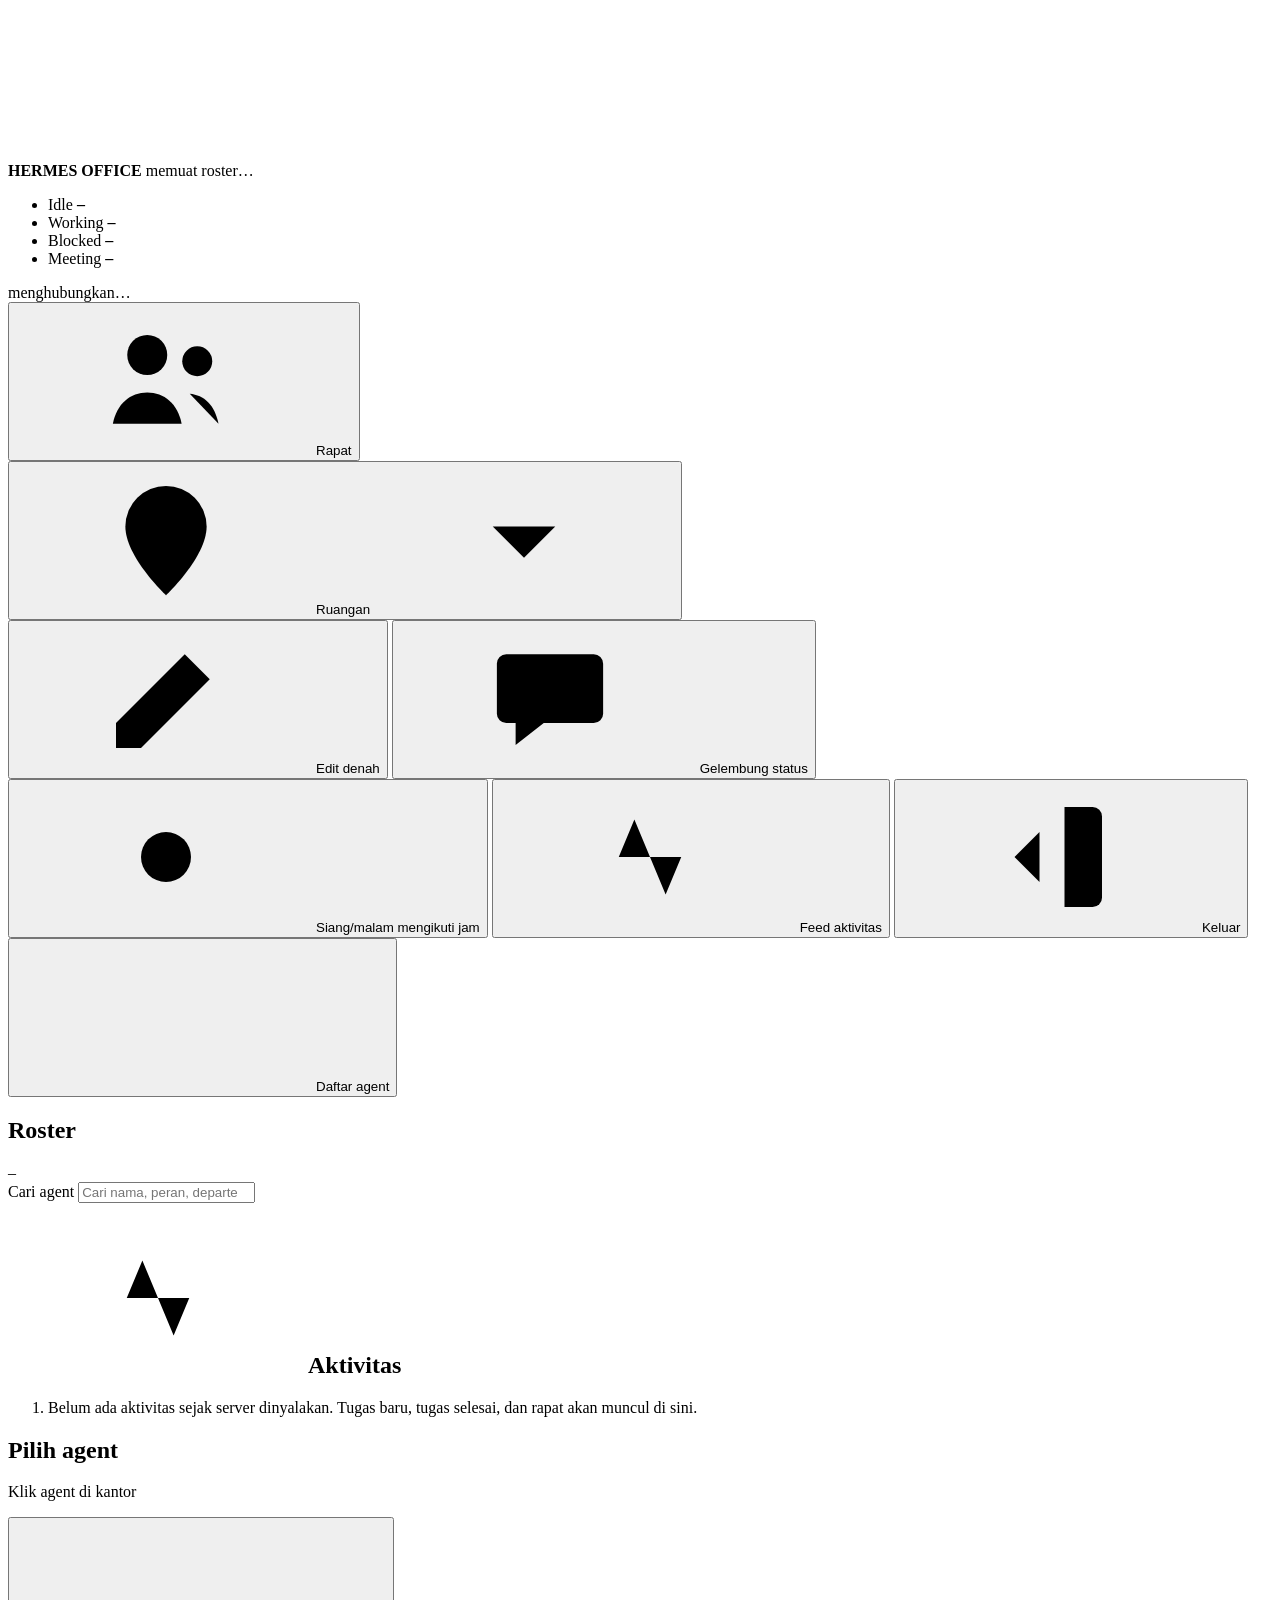
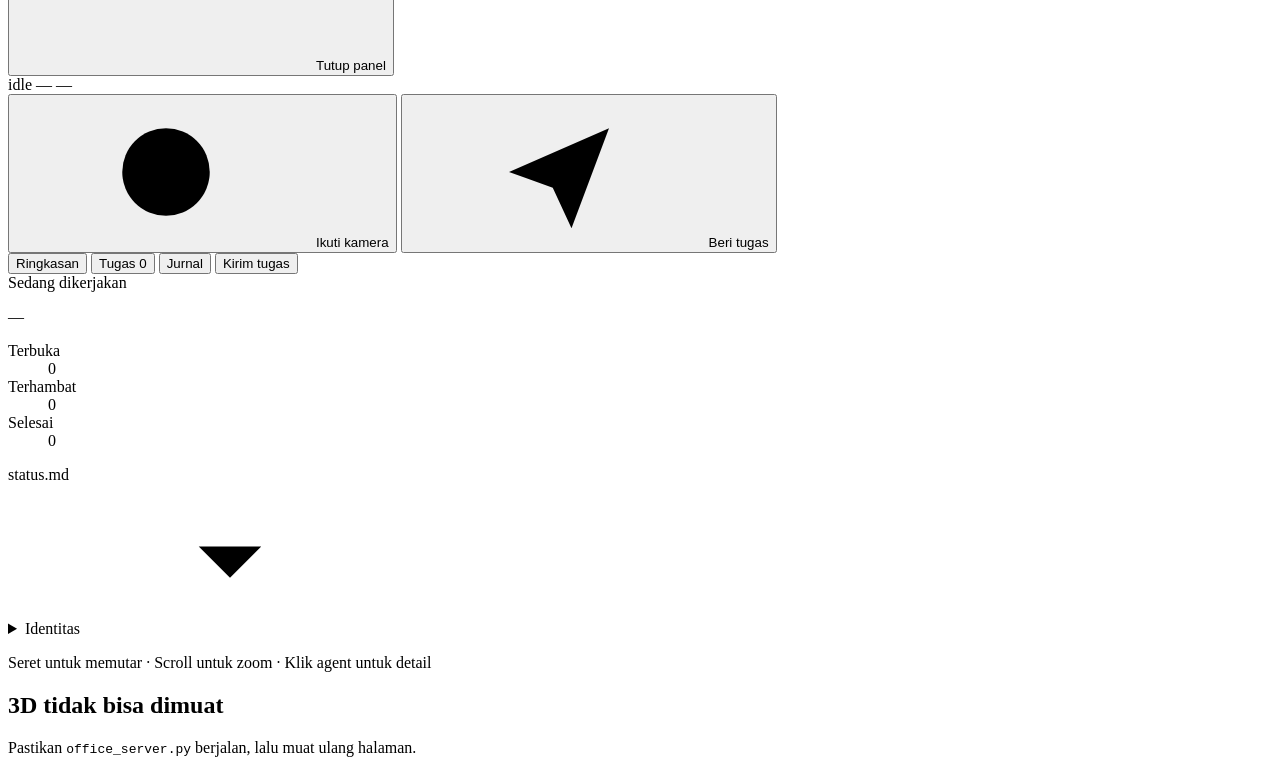
==== commit e4817557: "feat: free-form 3D floor editor with grid A* navigation Replace the fixed waypoint nav graph with a " ====
--- a/office_ui/index.html
+++ b/office_ui/index.html
@@ -3,3848 +3,328 @@
 <head>
 <meta charset="UTF-8">
 <meta name="viewport" content="width=device-width, initial-scale=1.0">
-<title>Kantor Digital 3D — Swarm Enterprise</title>
-<link rel="icon" href="data:image/svg+xml,%3Csvg xmlns='http://www.w3.org/2000/svg' viewBox='0 0 32 32'%3E%3Crect width='32' height='32' rx='7' fill='%230b1220'/%3E%3Ccircle cx='16' cy='16' r='7' fill='none' stroke='%2338bdf8' stroke-width='3'/%3E%3Ccircle cx='16' cy='16' r='2.5' fill='%2310b981'/%3E%3C/svg%3E">
-<!-- Three.js r128 di-vendor lokal supaya kantor tetap tampil saat CDN mati.
-     Kalau file vendor hilang, loader di bawah jatuh ke CDN. -->
-<script src="/vendor/three.min.js"></script>
-<script src="/vendor/OrbitControls.js"></script>
-<style>
-  :root {
-    --bg: #070c16;
-    --panel: rgba(13, 20, 34, 0.92);
-    --panel-solid: #0d1422;
-    --line: rgba(148, 163, 184, 0.18);
-    --text: #e6edf7;
-    --muted: #8fa1bb;
-    --accent: #38bdf8;
-    --idle: #10b981;
-    --working: #f59e0b;
-    --blocked: #ef4444;
-    --meeting: #0ea5e9;
-    --radius: 14px;
-  }
-  * { box-sizing: border-box; margin: 0; padding: 0; }
-  html, body { height: 100%; }
-  body {
-    overflow: hidden;
-    background: var(--bg);
-    color: var(--text);
-    font-family: -apple-system, BlinkMacSystemFont, "Segoe UI", Roboto, Helvetica, Arial, sans-serif;
-    font-size: 13px;
-    -webkit-font-smoothing: antialiased;
-  }
-  #canvas-container { position: fixed; inset: 0; }
-  #canvas-container canvas { display: block; }
-
-  /* ---------- HUD atas ---------- */
-  .glass {
-    background: var(--panel);
-    border: 1px solid var(--line);
-    border-radius: var(--radius);
-    backdrop-filter: blur(14px);
-    -webkit-backdrop-filter: blur(14px);
-    box-shadow: 0 10px 30px rgba(0, 0, 0, 0.45);
-  }
-  #hud {
-    position: fixed;
-    top: 14px; left: 14px;
-    z-index: 30;
-    display: flex;
-    align-items: center;
-    gap: 14px;
-    padding: 10px 16px;
-  }
-  #hud .brand { display: flex; flex-direction: column; gap: 2px; min-width: 150px; }
-  #hud .brand strong {
-    font-size: 14px; letter-spacing: 1.4px; font-weight: 800; color: #e8f6ff;
-  }
-  #hud .brand span { font-size: 10px; letter-spacing: .6px; color: var(--muted); text-transform: uppercase; }
-  .counter { display: flex; align-items: center; gap: 7px; font-size: 12px; color: var(--muted); }
-  .counter b { color: var(--text); font-variant-numeric: tabular-nums; min-width: 16px; text-align: right; }
-  .sep { width: 1px; align-self: stretch; background: var(--line); }
-  .dot {
-    width: 8px; height: 8px; border-radius: 50%; display: inline-block; flex: none;
-    box-shadow: 0 0 8px currentColor;
-  }
-  .dot-idle { color: var(--idle); background: var(--idle); }
-  .dot-working { color: var(--working); background: var(--working); }
-  .dot-blocked { color: var(--blocked); background: var(--blocked); }
-  .dot-meeting { color: var(--meeting); background: var(--meeting); }
-  .dot-working { animation: pulse 1.6s ease-in-out infinite; }
-  .dot-blocked { animation: pulse .9s ease-in-out infinite; }
-  .dot-meeting { animation: pulse 1.9s ease-in-out infinite; }
-  @keyframes pulse { 0%,100% { opacity: 1; } 50% { opacity: .35; } }
-
-  #conn {
-    display: flex; align-items: center; gap: 7px;
-    font-size: 11px; padding: 4px 9px; border-radius: 999px;
-    border: 1px solid var(--line); color: var(--muted); white-space: nowrap;
-  }
-  #conn.live { color: #6ee7b7; border-color: rgba(16,185,129,.4); background: rgba(16,185,129,.08); }
-  #conn.poll { color: #fcd34d; border-color: rgba(245,158,11,.4); background: rgba(245,158,11,.08); }
-  #conn.off  { color: #fca5a5; border-color: rgba(239,68,68,.4); background: rgba(239,68,68,.08); }
-  #conn .dot { width: 6px; height: 6px; box-shadow: none; background: currentColor; }
-
-  /* ---------- Roster kiri ---------- */
-  #roster {
-    position: fixed;
-    top: 78px; left: 14px; bottom: 14px;
-    width: 232px;
-    z-index: 25;
-    display: flex; flex-direction: column;
-    overflow: hidden;
-    transition: transform .25s ease, opacity .25s ease;
-  }
-  #roster.collapsed { transform: translateX(-248px); opacity: 0; pointer-events: none; }
-  #roster header {
-    padding: 12px 14px 10px; border-bottom: 1px solid var(--line);
-    display: flex; flex-direction: column; gap: 8px;
-  }
-  #roster header .row { display: flex; justify-content: space-between; align-items: center; }
-  #roster h2 { font-size: 11px; letter-spacing: 1px; text-transform: uppercase; color: var(--muted); font-weight: 700; }
-  #roster-count { font-size: 10px; color: var(--muted); }
-  #roster-search {
-    width: 100%; background: #0a1120; border: 1px solid var(--line);
-    border-radius: 8px; padding: 6px 9px; color: var(--text); font-size: 12px; outline: none;
-  }
-  #roster-search:focus { border-color: var(--accent); }
-  #roster-list { flex: 1; overflow-y: auto; padding: 6px 8px 12px; }
-  .dept-head {
-    font-size: 9.5px; letter-spacing: .9px; text-transform: uppercase;
-    color: var(--muted); padding: 10px 6px 4px; font-weight: 700;
-  }
-  .agent-row {
-    display: flex; align-items: center; gap: 9px;
-    padding: 7px 8px; border-radius: 8px; cursor: pointer;
-    border: 1px solid transparent; transition: background .15s, border-color .15s;
-  }
-  .agent-row:hover { background: rgba(56,189,248,.08); border-color: rgba(56,189,248,.25); }
-  .agent-row.active { background: rgba(56,189,248,.14); border-color: rgba(56,189,248,.5); }
-  .agent-row .meta { display: flex; flex-direction: column; min-width: 0; flex: 1; }
-  .agent-row .nm { font-size: 12px; font-weight: 600; white-space: nowrap; overflow: hidden; text-overflow: ellipsis; }
-  .agent-row .rl { font-size: 10px; color: var(--muted); white-space: nowrap; overflow: hidden; text-overflow: ellipsis; }
-  .agent-row .q { font-size: 10px; color: var(--muted); font-variant-numeric: tabular-nums; }
-  .agent-row .q b { color: #cbd5e1; }
-
-  /* ---------- Panel kanan ---------- */
-  #side-panel {
-    position: fixed;
-    top: 14px; right: 14px; bottom: 14px;
-    width: 400px; max-width: calc(100vw - 28px);
-    z-index: 40;
-    display: flex; flex-direction: column;
-    transform: translateX(calc(100% + 24px));
-    transition: transform .28s cubic-bezier(.3,.8,.3,1);
-  }
-  #side-panel.open { transform: translateX(0); }
-  .panel-header {
-    padding: 16px 18px 14px; border-bottom: 1px solid var(--line);
-    display: flex; justify-content: space-between; gap: 12px; align-items: flex-start;
-  }
-  .panel-header .who { display: flex; flex-direction: column; gap: 5px; min-width: 0; }
-  .panel-header h2 { font-size: 17px; font-weight: 700; line-height: 1.2; }
-  .chips { display: flex; flex-wrap: wrap; gap: 5px; }
-  .chip {
-    font-size: 10px; padding: 2px 7px; border-radius: 999px;
-    border: 1px solid var(--line); color: var(--muted); white-space: nowrap;
-  }
-  .chip.state-idle { color: #6ee7b7; border-color: rgba(16,185,129,.45); background: rgba(16,185,129,.1); }
-  .chip.state-working { color: #fcd34d; border-color: rgba(245,158,11,.45); background: rgba(245,158,11,.1); }
-  .chip.state-blocked { color: #fca5a5; border-color: rgba(239,68,68,.45); background: rgba(239,68,68,.1); }
-  .chip.state-meeting { color: #7dd3fc; border-color: rgba(14,165,233,.5); background: rgba(14,165,233,.12); }
-  .icon-btn {
-    background: none; border: 1px solid var(--line); color: var(--muted);
-    width: 30px; height: 30px; border-radius: 8px; cursor: pointer;
-    font-size: 16px; line-height: 1; display: grid; place-items: center; flex: none;
-  }
-  .icon-btn:hover { color: var(--text); border-color: rgba(148,163,184,.45); }
-  .panel-body {
-    flex: 1; overflow-y: auto; padding: 14px 16px 20px;
-    display: flex; flex-direction: column; gap: 12px;
-    scrollbar-width: thin; scrollbar-color: #27364f transparent;
-  }
-  .card { background: rgba(30,41,59,.55); border: 1px solid var(--line); border-radius: 10px; padding: 11px 13px; }
-  .card-title {
-    font-size: 9.5px; font-weight: 700; text-transform: uppercase; letter-spacing: .9px;
-    color: var(--muted); margin-bottom: 8px; display: flex; justify-content: space-between; align-items: center;
-  }
-  pre {
-    background: #060a12; padding: 9px 10px; border-radius: 7px;
-    border: 1px solid rgba(148,163,184,.1);
-    font-family: ui-monospace, SFMono-Regular, Menlo, monospace; font-size: 10.5px;
-    line-height: 1.55; color: #c3cfdf; white-space: pre-wrap; word-break: break-word;
-    max-height: 160px; overflow-y: auto;
-  }
-  .queue { display: grid; grid-template-columns: repeat(3, 1fr); gap: 8px; margin-bottom: 8px; }
-  .queue .qbox { background: #060a12; border: 1px solid rgba(148,163,184,.1); border-radius: 8px; padding: 7px 8px; }
-  .queue .qbox span { display: block; font-size: 9.5px; color: var(--muted); text-transform: uppercase; letter-spacing: .5px; }
-  .queue .qbox b { font-size: 17px; font-variant-numeric: tabular-nums; }
-  .tasklist { list-style: none; display: flex; flex-direction: column; gap: 5px; }
-  .tasklist li {
-    font-size: 10.5px; color: #c3cfdf; padding: 5px 7px; border-radius: 6px;
-    background: #060a12; border-left: 2px solid var(--accent);
-    overflow: hidden; text-overflow: ellipsis; white-space: nowrap;
-  }
-  .muted { color: var(--muted); font-size: 11px; }
-
-  /* ---------- Form dispatch ---------- */
-  .form-group { display: flex; flex-direction: column; gap: 5px; margin-bottom: 9px; }
-  .form-group label { font-size: 10px; font-weight: 600; color: var(--muted); letter-spacing: .4px; }
-  .form-row { display: grid; grid-template-columns: 1.4fr 1fr; gap: 8px; }
-  input, textarea, select {
-    background: #060a12; border: 1px solid rgba(148,163,184,.22);
-    border-radius: 7px; padding: 7px 9px; color: var(--text);
-    font-size: 12px; font-family: inherit; outline: none; width: 100%;
-  }
-  textarea { resize: vertical; min-height: 52px; line-height: 1.45; }
-  input:focus, textarea:focus, select:focus { border-color: var(--accent); box-shadow: 0 0 0 2px solid rgba(56,189,248,.15); }
-  select { appearance: none; background-image: linear-gradient(45deg, transparent 50%, #8fa1bb 50%), linear-gradient(135deg, #8fa1bb 50%, transparent 50%); background-position: calc(100% - 14px) 13px, calc(100% - 9px) 13px; background-size: 5px 5px, 5px 5px; background-repeat: no-repeat; }
-  button.btn-dispatch {
-    width: 100%; background: linear-gradient(180deg, #0ea5e9, #0284c7);
-    color: #f0f9ff; border: none; border-radius: 8px; padding: 10px;
-    font-size: 12.5px; font-weight: 700; letter-spacing: .3px; cursor: pointer;
-    transition: filter .15s, opacity .15s;
-  }
-  button.btn-dispatch:hover:not(:disabled) { filter: brightness(1.12); }
-  button.btn-dispatch:disabled { opacity: .55; cursor: not-allowed; }
-  .hint { font-size: 10px; color: var(--muted); line-height: 1.5; margin-top: 8px; }
-  #dispatch-result { display: none; margin-top: 10px; }
-  #dispatch-result.show { display: block; }
-  #dispatch-result .rs {
-    font-size: 11px; padding: 8px 10px; border-radius: 7px; margin-bottom: 6px; line-height: 1.45;
-    word-break: break-word;
-  }
-  #dispatch-result.ok .rs { background: rgba(16,185,129,.1); border: 1px solid rgba(16,185,129,.35); color: #a7f3d0; }
-  #dispatch-result.err .rs { background: rgba(239,68,68,.1); border: 1px solid rgba(239,68,68,.35); color: #fecaca; }
-  #dispatch-result code { font-family: ui-monospace, Menlo, monospace; font-size: 10.5px; }
-
-  /* ---------- Legenda & toast ---------- */
-  #legend {
-    position: fixed; bottom: 14px; left: 50%; transform: translateX(-50%);
-    z-index: 20; white-space: nowrap;
-    display: flex; align-items: center; gap: 14px; padding: 8px 13px;
-    font-size: 10.5px; color: var(--muted);
-  }
-  #legend .counter { font-size: 10.5px; }
-  #toast {
-    position: fixed; bottom: 22px; left: 50%; transform: translate(-50%, 26px);
-    z-index: 60; opacity: 0; pointer-events: none;
-    padding: 9px 16px; border-radius: 999px; font-size: 12px;
-    background: rgba(13,20,34,.96); border: 1px solid rgba(56,189,248,.45);
-    color: #e0f2fe; transition: opacity .2s, transform .2s;
-    max-width: 70vw; text-align: center;
-  }
-  #toast.show { opacity: 1; transform: translate(-50%, 0); }
-  #toast.err { border-color: rgba(239,68,68,.5); color: #fecaca; }
-
-  #fatal {
-    position: fixed; inset: 0; z-index: 100; display: none;
-    place-items: center; padding: 24px; background: rgba(7,12,22,.96);
-  }
-  #fatal.show { display: grid; }
-  #fatal .box { max-width: 560px; padding: 22px 24px; }
-  #fatal h2 { font-size: 16px; margin-bottom: 8px; color: #fca5a5; }
-  #fatal p { font-size: 12.5px; line-height: 1.65; color: #c3cfdf; margin-bottom: 6px; }
-  #fatal code { background: #060a12; padding: 2px 6px; border-radius: 5px; font-size: 11.5px; }
-
-  #roster-toggle { display: none; }
-
-  @media (max-width: 900px) {
-    #roster { width: 210px; }
-    #side-panel { width: 92vw; }
-    #hud { gap: 10px; padding: 8px 12px; flex-wrap: wrap; }
-    #hud .brand span { display: none; }
-    #legend { display: none; }
-  }
-  @media (max-width: 640px) {
-    #roster { top: 74px; width: 84vw; }
-    #roster-toggle {
-      display: grid; place-items: center;
-      position: fixed; top: 14px; right: 14px; z-index: 50;
-      width: 34px; height: 34px;
-    }
-    #side-panel { top: 60px; bottom: 10px; right: 10px; }
-  }
-</style>
+<title>Hermes Office 3D</title>
+<link rel="icon" href="/favicon.svg" type="image/svg+xml">
+<link rel="stylesheet" href="/tokens.css">
+<link rel="stylesheet" href="/app.css">
+<script src="/vendor/three.min.js" defer></script>
+<script src="/vendor/OrbitControls.js" defer></script>
+<script src="/app.js" defer></script>
 </head>
 <body>
 
-<div id="canvas-container"></div>
+<svg class="sprite" aria-hidden="true" focusable="false">
+  <symbol id="i-menu" viewBox="0 0 24 24"><path d="M4 7h16M4 12h16M4 17h16"/></symbol>
+  <symbol id="i-x" viewBox="0 0 24 24"><path d="M6 6l12 12M18 6L6 18"/></symbol>
+  <symbol id="i-rot-l" viewBox="0 0 24 24"><path d="M4.5 9.5A8 8 0 1 1 6 16.5"/><path d="M4 4.5v5h5"/></symbol>
+  <symbol id="i-rot-r" viewBox="0 0 24 24"><path d="M19.5 9.5A8 8 0 1 0 18 16.5"/><path d="M20 4.5v5h-5"/></symbol>
+  <symbol id="i-copy" viewBox="0 0 24 24"><rect x="8.5" y="8.5" width="11" height="11" rx="2"/><path d="M15.5 8.5V6a1.5 1.5 0 0 0-1.5-1.5H6A1.5 1.5 0 0 0 4.5 6v8A1.5 1.5 0 0 0 6 15.5h2.5"/></symbol>
+  <symbol id="i-trash" viewBox="0 0 24 24"><path d="M4.5 7h15M9.5 7V4.5h5V7M6.5 7l1 12.5h9l1-12.5M10 11v5M14 11v5"/></symbol>
+  <symbol id="i-users" viewBox="0 0 24 24"><circle cx="9" cy="8" r="3.2"/><path d="M3.5 19c.6-3.2 2.8-5 5.5-5s4.9 1.8 5.5 5"/><circle cx="17" cy="9" r="2.4"/><path d="M15.8 14.2c2.3.2 4 1.8 4.6 4.8"/></symbol>
+  <symbol id="i-pin" viewBox="0 0 24 24"><path d="M12 21s-6.5-6.1-6.5-11a6.5 6.5 0 0 1 13 0c0 4.9-6.5 11-6.5 11z"/><circle cx="12" cy="10" r="2.3"/></symbol>
+  <symbol id="i-chat" viewBox="0 0 24 24"><path d="M5 5h14a1.5 1.5 0 0 1 1.5 1.5v8A1.5 1.5 0 0 1 19 16h-8l-4.5 3.5V16H5a1.5 1.5 0 0 1-1.5-1.5v-8A1.5 1.5 0 0 1 5 5z"/><path d="M8 9.5h8M8 12.5h5"/></symbol>
+  <symbol id="i-sun" viewBox="0 0 24 24"><circle cx="12" cy="12" r="4"/><path d="M12 2.5v2M12 19.5v2M2.5 12h2M19.5 12h2M5.3 5.3l1.4 1.4M17.3 17.3l1.4 1.4M5.3 18.7l1.4-1.4M17.3 6.7l1.4-1.4"/></symbol>
+  <symbol id="i-moon" viewBox="0 0 24 24"><path d="M19.5 14.5A8 8 0 0 1 9.5 4.5a8 8 0 1 0 10 10z"/></symbol>
+  <symbol id="i-logout" viewBox="0 0 24 24"><path d="M14 4h4.5A1.5 1.5 0 0 1 20 5.5v13a1.5 1.5 0 0 1-1.5 1.5H14"/><path d="M10 16l-4-4 4-4M6 12h10"/></symbol>
+  <symbol id="i-target" viewBox="0 0 24 24"><circle cx="12" cy="12" r="7"/><circle cx="12" cy="12" r="2"/><path d="M12 2v3M12 19v3M2 12h3M19 12h3"/></symbol>
+  <symbol id="i-send" viewBox="0 0 24 24"><path d="M4 12l16-7-6 16-3-6.5L4 12z"/><path d="M11 14.5L20 5"/></symbol>
+  <symbol id="i-pulse" viewBox="0 0 24 24"><path d="M3 12h4l2.5-6 5 12 2.5-6h4"/></symbol>
+  <symbol id="i-home" viewBox="0 0 24 24"><path d="M4 11l8-6.5 8 6.5"/><path d="M6 9.5V19h12V9.5"/></symbol>
+  <symbol id="i-chevron" viewBox="0 0 24 24"><path d="M7 10l5 5 5-5"/></symbol>
+  <symbol id="i-edit" viewBox="0 0 24 24"><path d="M4 20h4L19 9l-4-4L4 16v4z"/><path d="M13.5 6.5l4 4"/></symbol>
+  <symbol id="i-file" viewBox="0 0 24 24"><path d="M7 3.5h7l4 4V20a.5.5 0 0 1-.5.5h-10A.5.5 0 0 1 7 20V3.5z"/><path d="M14 3.5V8h4"/></symbol>
+</svg>
+
+<div id="canvas-container" aria-hidden="true"></div>
+<div id="ed-tools" class="ed-tools" role="toolbar" aria-label="Perabot terpilih" hidden>
+  <span id="ed-tools-name" class="ed-tools-name"></span>
+  <button class="icon-btn" id="ed-rot-l" type="button" aria-label="Putar 90° ke kiri" title="Putar kiri (Shift+R)"><svg class="ic" aria-hidden="true"><use href="#i-rot-l"/></svg></button>
+  <input id="ed-angle" type="range" min="0" max="359" step="1" value="0" aria-label="Sudut putar">
+  <output id="ed-angle-val" class="mono" for="ed-angle">0°</output>
+  <button class="icon-btn" id="ed-rot-r" type="button" aria-label="Putar 90° ke kanan" title="Putar kanan (R)"><svg class="ic" aria-hidden="true"><use href="#i-rot-r"/></svg></button>
+  <button class="icon-btn" id="ed-dup" type="button" aria-label="Duplikat" title="Duplikat (Ctrl+D)"><svg class="ic" aria-hidden="true"><use href="#i-copy"/></svg></button>
+  <button class="icon-btn danger" id="ed-delete" type="button" aria-label="Hapus" title="Hapus (Delete)"><svg class="ic" aria-hidden="true"><use href="#i-trash"/></svg></button>
+</div>
 
 <header id="hud" class="glass">
   <div class="brand">
-    <strong>KANTOR DIGITAL 3D</strong>
-    <span id="hud-sub">17 agent · 5 departemen · 11 zona</span>
-  </div>
-  <div class="sep"></div>
-  <div class="counter"><span class="dot dot-idle"></span> Idle <b id="cnt-idle">–</b></div>
-  <div class="counter"><span class="dot dot-working"></span> Working <b id="cnt-working">–</b></div>
-  <div class="counter"><span class="dot dot-blocked"></span> Blocked <b id="cnt-blocked">–</b></div>
-  <div class="counter"><span class="dot dot-meeting"></span> Meeting <b id="cnt-meeting">–</b></div>
-  <div class="sep"></div>
-  <div id="conn" title="Status koneksi ke office_server.py"><span class="dot"></span><span id="conn-text">menghubungkan…</span></div>
+    <strong>HERMES OFFICE</strong>
+    <span id="hud-sub">memuat roster…</span>
+  </div>
+  <span class="sep" aria-hidden="true"></span>
+  <ul class="counters" aria-label="Status agent">
+    <li class="counter"><span class="dot dot-idle" aria-hidden="true"></span>Idle <b id="cnt-idle">–</b></li>
+    <li class="counter"><span class="dot dot-working" aria-hidden="true"></span>Working <b id="cnt-working">–</b></li>
+    <li class="counter"><span class="dot dot-blocked" aria-hidden="true"></span>Blocked <b id="cnt-blocked">–</b></li>
+    <li class="counter"><span class="dot dot-meeting" aria-hidden="true"></span>Meeting <b id="cnt-meeting">–</b></li>
+  </ul>
+  <span class="sep" aria-hidden="true"></span>
+  <div id="conn" class="pill" title="Status koneksi ke server"><span class="dot" aria-hidden="true"></span><span id="conn-text">menghubungkan…</span></div>
+  <span id="demo-badge" class="pill pill-demo" hidden>DEMO</span>
 </header>
 
-<button id="roster-toggle" class="icon-btn glass" title="Tampilkan daftar agent" aria-label="Tampilkan daftar agent">☰</button>
+<nav id="toolbar" class="glass" aria-label="Kontrol kantor">
+  <button type="button" class="tool" id="btn-meeting" aria-haspopup="dialog">
+    <svg class="ic" aria-hidden="true"><use href="#i-users"/></svg><span>Rapat</span>
+  </button>
+  <div class="menu-wrap">
+    <button type="button" class="tool" id="btn-rooms" aria-haspopup="true" aria-expanded="false" aria-controls="room-menu">
+      <svg class="ic" aria-hidden="true"><use href="#i-pin"/></svg><span>Ruangan</span>
+      <svg class="ic ic-sm" aria-hidden="true"><use href="#i-chevron"/></svg>
+    </button>
+    <div id="room-menu" class="menu glass" hidden></div>
+  </div>
+  <button type="button" class="tool" id="btn-edit" aria-pressed="false" aria-controls="editor" title="Edit denah: ruangan, meja, perabot (E)">
+    <svg class="ic" aria-hidden="true"><use href="#i-edit"/></svg><span>Edit denah</span>
+  </button>
+  <span class="sep" aria-hidden="true"></span>
+  <button type="button" class="tool tool-icon" id="btn-bubbles" aria-pressed="true" title="Gelembung status (B)">
+    <svg class="ic" aria-hidden="true"><use href="#i-chat"/></svg><span class="sr-only">Gelembung status</span>
+  </button>
+  <button type="button" class="tool tool-icon" id="btn-daynight" aria-pressed="true" title="Siang/malam mengikuti jam (N)">
+    <svg class="ic" aria-hidden="true"><use href="#i-sun"/></svg><span class="sr-only">Siang/malam mengikuti jam</span>
+  </button>
+  <button type="button" class="tool tool-icon" id="btn-feed" aria-pressed="true" aria-controls="feed" title="Feed aktivitas (F)">
+    <svg class="ic" aria-hidden="true"><use href="#i-pulse"/></svg><span class="sr-only">Feed aktivitas</span>
+  </button>
+  <span class="sep" aria-hidden="true"></span>
+  <button type="button" class="tool tool-icon" id="btn-logout" title="Keluar">
+    <svg class="ic" aria-hidden="true"><use href="#i-logout"/></svg><span class="sr-only">Keluar</span>
+  </button>
+</nav>
+
+<button id="roster-toggle" class="icon-btn glass" type="button" aria-controls="roster" aria-expanded="true">
+  <svg class="ic" aria-hidden="true"><use href="#i-menu"/></svg><span class="sr-only">Daftar agent</span>
+</button>
 
 <aside id="roster" class="glass" aria-label="Daftar agent">
   <header>
     <div class="row">
-      <h2>Roster Agent</h2>
-      <span id="roster-count">–</span>
-    </div>
-    <input id="roster-search" type="search" placeholder="Cari nama / departemen…" autocomplete="off">
+      <h2>Roster</h2>
+      <span id="roster-count" class="mono">–</span>
+    </div>
+    <label class="sr-only" for="roster-search">Cari agent</label>
+    <input id="roster-search" type="search" placeholder="Cari nama, peran, departemen" autocomplete="off">
   </header>
-  <div id="roster-list"></div>
+  <div id="roster-list" role="list">
+    <div class="skeleton-row"></div><div class="skeleton-row"></div><div class="skeleton-row"></div>
+  </div>
 </aside>
 
-<aside id="side-panel" class="glass" aria-hidden="true" aria-label="Command center agent">
-  <div class="panel-header">
+<section id="feed" class="glass" aria-labelledby="feed-title">
+  <header>
+    <h2 id="feed-title"><svg class="ic ic-sm" aria-hidden="true"><use href="#i-pulse"/></svg>Aktivitas</h2>
+    <span id="feed-count" class="muted mono"></span>
+  </header>
+  <ol id="feed-list" role="log" aria-live="polite" aria-relevant="additions">
+    <li class="empty">Belum ada aktivitas sejak server dinyalakan. Tugas baru, tugas selesai, dan rapat akan muncul di sini.</li>
+  </ol>
+</section>
+
+<aside id="side-panel" class="glass" aria-hidden="true" aria-labelledby="panel-name" inert>
+  <header class="panel-header">
     <div class="who">
-      <h2 id="panel-name">Pilih agent</h2>
-      <div class="chips">
-        <span class="chip" id="panel-role">Klik meja agent di kantor</span>
-        <span class="chip" id="panel-dept">—</span>
-        <span class="chip" id="panel-room">—</span>
-        <span class="chip state-idle" id="panel-state">idle</span>
-      </div>
-    </div>
-    <button class="icon-btn" id="panel-close" title="Tutup (Esc)" aria-label="Tutup panel">&times;</button>
-  </div>
+      <span id="panel-avatar" class="avatar" aria-hidden="true"></span>
+      <div class="who-text">
+        <h2 id="panel-name">Pilih agent</h2>
+        <p id="panel-role" class="role">Klik agent di kantor</p>
+      </div>
+      <button class="icon-btn" id="panel-close" type="button" title="Tutup (Esc)">
+        <svg class="ic" aria-hidden="true"><use href="#i-x"/></svg><span class="sr-only">Tutup panel</span>
+      </button>
+    </div>
+    <div class="chips">
+      <span class="chip state-idle" id="panel-state">idle</span>
+      <span class="chip" id="panel-dept">—</span>
+      <span class="chip" id="panel-room">—</span>
+    </div>
+    <div class="actions">
+      <button type="button" class="btn btn-ghost" id="btn-follow" aria-pressed="false">
+        <svg class="ic" aria-hidden="true"><use href="#i-target"/></svg><span>Ikuti kamera</span>
+      </button>
+      <button type="button" class="btn btn-ghost" id="btn-assign">
+        <svg class="ic" aria-hidden="true"><use href="#i-send"/></svg><span>Beri tugas</span>
+      </button>
+    </div>
+    <div class="tabs" role="tablist" aria-label="Detail agent">
+      <button type="button" role="tab" id="tab-overview" aria-controls="pane-overview" aria-selected="true">Ringkasan</button>
+      <button type="button" role="tab" id="tab-tasks" aria-controls="pane-tasks" aria-selected="false" tabindex="-1">Tugas <span class="badge mono" id="tab-tasks-count">0</span></button>
+      <button type="button" role="tab" id="tab-journal" aria-controls="pane-journal" aria-selected="false" tabindex="-1">Jurnal</button>
+      <button type="button" role="tab" id="tab-dispatch" aria-controls="pane-dispatch" aria-selected="false" tabindex="-1">Kirim tugas</button>
+    </div>
+  </header>
 
   <div class="panel-body">
-    <div class="card">
-      <div class="card-title"><span>Status Terkini</span><span id="panel-updated" class="muted"></span></div>
-      <pre id="panel-status">Belum ada data.</pre>
-    </div>
-
-    <div class="card">
-      <div class="card-title"><span>Antrean Tugas</span><span class="muted" id="panel-tasknote"></span></div>
-      <div class="queue">
-        <div class="qbox"><span>Open</span><b id="panel-open-count">0</b></div>
-        <div class="qbox"><span>Blocked</span><b id="panel-blocked-count">0</b></div>
-        <div class="qbox"><span>Done</span><b id="panel-done-count">0</b></div>
-      </div>
-      <ul class="tasklist" id="panel-tasks"></ul>
-    </div>
-
-    <div class="card">
-      <div class="card-title"><span>Jurnal Terbaru</span><span id="panel-journal-name" class="muted"></span></div>
-      <pre id="panel-journal">Belum ada jurnal.</pre>
-    </div>
-
-    <div class="card">
-      <div class="card-title"><span>Direct Task Dispatch</span></div>
+    <section id="pane-overview" role="tabpanel" aria-labelledby="tab-overview" tabindex="0">
+      <div id="panel-meeting" class="callout callout-meeting" hidden></div>
+      <div class="headline-block">
+        <span class="eyebrow" id="panel-headline-label">Sedang dikerjakan</span>
+        <p id="panel-headline" class="headline">—</p>
+      </div>
+      <dl class="stats">
+        <div><dt>Terbuka</dt><dd class="mono" id="panel-open-count">0</dd></div>
+        <div><dt>Terhambat</dt><dd class="mono" id="panel-blocked-count">0</dd></div>
+        <div><dt>Selesai</dt><dd class="mono" id="panel-done-count">0</dd></div>
+      </dl>
+      <div class="section">
+        <div class="section-title"><span>status.md</span><span id="panel-updated" class="muted"></span></div>
+        <div id="panel-status" class="md"></div>
+      </div>
+      <details class="section" id="panel-identity-wrap">
+        <summary class="section-title"><span>Identitas</span><svg class="ic ic-sm" aria-hidden="true"><use href="#i-chevron"/></svg></summary>
+        <div id="panel-identity" class="md"></div>
+      </details>
+    </section>
+
+    <section id="pane-tasks" role="tabpanel" aria-labelledby="tab-tasks" tabindex="0" hidden>
+      <div id="panel-tasks"></div>
+    </section>
+
+    <section id="pane-journal" role="tabpanel" aria-labelledby="tab-journal" tabindex="0" hidden>
+      <div class="section-title"><span id="panel-journal-name">Jurnal</span><span id="panel-journal-updated" class="muted"></span></div>
+      <div id="panel-journal" class="md"></div>
+    </section>
+
+    <section id="pane-dispatch" role="tabpanel" aria-labelledby="tab-dispatch" tabindex="0" hidden>
       <form id="task-form" novalidate>
-        <div class="form-group">
-          <label for="task-target">Tujuan (agent)</label>
+        <div class="field">
+          <label for="task-target">Agent tujuan</label>
           <select id="task-target" required></select>
         </div>
-        <div class="form-row">
-          <div class="form-group">
-            <label for="task-goal">Goal (hasil konkret)</label>
-            <input id="task-goal" type="text" maxlength="400" placeholder="Misal: Susun tabel 5 CRM SaaS" required>
-          </div>
-          <div class="form-group">
-            <label for="task-priority">Prioritas</label>
-            <select id="task-priority">
-              <option value="normal" selected>normal</option>
-              <option value="high">high</option>
-              <option value="low">low</option>
+        <div class="field">
+          <label for="task-goal">Goal <span class="req" aria-hidden="true">*</span></label>
+          <input id="task-goal" type="text" maxlength="400" required aria-describedby="task-goal-help task-goal-err"
+                 placeholder="Susun tabel 5 CRM SaaS untuk UMKM">
+          <p class="help" id="task-goal-help">Hasil konkret yang diminta, minimal 5 karakter.</p>
+          <p class="err" id="task-goal-err" role="alert"></p>
+        </div>
+        <div class="field">
+          <label for="task-priority">Prioritas</label>
+          <select id="task-priority">
+            <option value="normal" selected>normal</option>
+            <option value="high">high</option>
+            <option value="low">low</option>
+          </select>
+        </div>
+        <div class="field">
+          <label for="task-accept">Kriteria diterima</label>
+          <textarea id="task-accept" rows="3" aria-describedby="task-accept-help"
+                    placeholder="Tabel markdown di outbox/&#10;Tiap baris punya URL sumber"></textarea>
+          <p class="help" id="task-accept-help">Opsional, satu kriteria per baris (maks 12).</p>
+        </div>
+        <button type="submit" class="btn btn-primary btn-block" id="task-submit">
+          <svg class="ic" aria-hidden="true"><use href="#i-send"/></svg><span>Kirim tiket tugas</span>
+        </button>
+        <p class="help">Ditulis ke <code>&lt;agent&gt;/tasks/open/</code> lewat <code>_tools/swarm.py task</code>.</p>
+        <div id="dispatch-result" aria-live="polite"></div>
+      </form>
+    </section>
+  </div>
+</aside>
+
+<dialog id="meeting-dialog" aria-labelledby="meeting-title">
+  <form method="dialog" id="meeting-form" class="dialog-inner" novalidate>
+    <header class="dialog-head">
+      <h2 id="meeting-title">Rapat</h2>
+      <button class="icon-btn" value="cancel" formnovalidate type="submit">
+        <svg class="ic" aria-hidden="true"><use href="#i-x"/></svg><span class="sr-only">Tutup</span>
+      </button>
+    </header>
+    <div id="meeting-active" hidden>
+      <p class="muted">Sedang berlangsung di Board Meeting Room</p>
+      <p id="meeting-active-topic" class="headline"></p>
+      <p id="meeting-active-meta" class="muted"></p>
+      <ul id="meeting-active-people" class="people"></ul>
+    </div>
+    <div id="meeting-new">
+      <div class="field">
+        <label for="meeting-topic">Topik</label>
+        <input id="meeting-topic" type="text" maxlength="200" placeholder="Sprint planning minggu ini">
+      </div>
+      <fieldset class="field">
+        <legend>Peserta <span id="meeting-picked" class="muted mono">0 dipilih</span></legend>
+        <div id="meeting-people" class="checklist"></div>
+        <p class="err" id="meeting-err" role="alert"></p>
+      </fieldset>
+    </div>
+    <footer class="dialog-foot">
+      <button type="submit" value="cancel" formnovalidate class="btn btn-ghost">Batal</button>
+      <button type="button" id="meeting-end" class="btn btn-danger" hidden>Akhiri rapat</button>
+      <button type="button" id="meeting-start" class="btn btn-primary">Mulai rapat</button>
+    </footer>
+  </form>
+</dialog>
+
+<aside id="editor" class="glass" aria-labelledby="editor-title" hidden>
+  <header class="editor-head">
+    <div>
+      <h2 id="editor-title">Edit denah</h2>
+      <p class="muted">Berlaku untuk semua pengguna setelah disimpan.</p>
+    </div>
+    <button class="icon-btn" id="editor-close" type="button" aria-label="Tutup editor">
+      <svg class="ic" aria-hidden="true"><use href="#i-x"/></svg>
+    </button>
+  </header>
+  <div class="editor-body">
+    <section class="section" aria-labelledby="ed-furn-title">
+      <h3 class="section-title" id="ed-furn-title"><span>Perabot</span><span class="badge mono" id="ed-prop-count">0</span></h3>
+      <p class="help">Pilih perabot, lalu klik lantai ruangan. Klik perabot untuk memunculkan tombol putar, duplikat, dan hapus; seret untuk memindah. R / Shift+R memutar 90°, Delete menghapus.</p>
+      <div id="ed-palette" class="palette" role="group" aria-label="Katalog perabot"></div>
+      <p id="ed-status" class="ed-status" role="status" aria-live="polite"></p>
+    </section>
+    <section class="section" aria-labelledby="ed-room-title">
+      <h3 class="section-title" id="ed-room-title"><span>Ruangan</span><span class="badge mono" id="ed-room-count">0</span></h3>
+      <p class="help">Tarik di lantai kosong untuk menggambar ruangan baru. Seret ruangan untuk memindah, tarik pegangan di sisinya untuk mengubah ukuran (grid 0,5 m). Klik kanan + seret memutar kamera.</p>
+      <div class="field"><label for="ed-room">Ruangan</label><select id="ed-room"></select></div>
+      <div id="ed-room-form" class="ed-room-form">
+        <div class="field"><label for="ed-room-label">Nama ruangan</label><input id="ed-room-label" maxlength="48" autocomplete="off"></div>
+        <div class="ed-grid2">
+          <div class="field"><label for="ed-room-kind">Jenis</label><select id="ed-room-kind"></select></div>
+          <div class="field"><label for="ed-room-door">Pintu</label>
+            <select id="ed-room-door">
+              <option value="north">Utara</option><option value="south">Selatan</option>
+              <option value="east">Timur</option><option value="west">Barat</option>
             </select>
           </div>
         </div>
-        <div class="form-group">
-          <label for="task-accept">Kriteria diterima (opsional, satu per baris)</label>
-          <textarea id="task-accept" rows="2" placeholder="Tabel markdown di outbox/…&#10;Tiap baris punya URL sumber"></textarea>
-        </div>
-        <button type="submit" class="btn-dispatch" id="task-submit">Kirim Tiket Tugas</button>
-        <div class="hint">
-          Menulis ke <code>&lt;agent&gt;/tasks/open/</code> lewat <code>_tools/swarm.py task</code>.
-          File tugas wajib pindah ke <code>tasks/done/</code> setelah selesai.
-        </div>
-        <div id="dispatch-result" aria-live="polite"></div>
-      </form>
-    </div>
-  </div>
+        <div class="ed-row">
+          <div class="field"><label for="ed-room-accent">Warna aksen</label><input id="ed-room-accent" type="color"></div>
+          <label class="ed-check"><input type="checkbox" id="ed-room-decor"> Dekor bawaan</label>
+        </div>
+        <div class="ed-room-meta">
+          <span class="mono muted" id="ed-room-size"></span>
+          <button class="btn btn-danger" id="ed-room-delete" type="button">Hapus ruangan</button>
+        </div>
+      </div>
+    </section>
+    <section class="section" aria-labelledby="ed-dept-title">
+      <h3 class="section-title" id="ed-dept-title"><span>Departemen &amp; meja</span></h3>
+      <p class="help">Pindahkan departemen ke ruangan lain. Satu ruangan boleh dipakai bersama; kalau meja penuh, sisanya otomatis ke ruangan annex.</p>
+      <div id="ed-depts" class="ed-depts"></div>
+    </section>
+  </div>
+  <footer class="editor-foot">
+    <p id="ed-err" class="err" role="alert"></p>
+    <div class="actions">
+      <button class="btn btn-ghost" id="ed-undo" type="button" title="Urungkan (Ctrl+Z)" disabled>Urungkan</button>
+      <button class="btn btn-ghost" id="ed-reset" type="button">Reset</button>
+      <button class="btn btn-ghost" id="ed-cancel" type="button">Batal</button>
+      <button class="btn btn-primary" id="ed-save" type="button"><span>Simpan denah</span></button>
+    </div>
+  </footer>
 </aside>
 
-<div id="legend" class="glass">
-  <div class="counter"><span class="dot dot-idle"></span> idle</div>
-  <div class="counter"><span class="dot dot-working"></span> working</div>
-  <div class="counter"><span class="dot dot-blocked"></span> blocked</div>
-  <div class="counter"><span class="dot dot-meeting"></span> meeting</div>
-  <div class="sep"></div>
-  <span>Drag putar · Scroll zoom · Klik agent buka command center</span>
-</div>
+<p id="legend" class="glass">Seret untuk memutar · Scroll untuk zoom · Klik agent untuk detail</p>
 
 <div id="toast" role="status" aria-live="polite"></div>
 
-<div id="fatal">
+<div id="fatal" role="alert">
   <div class="box glass">
     <h2 id="fatal-title">3D tidak bisa dimuat</h2>
     <p id="fatal-body"></p>
-    <p>Jalankan server: <code>python3 _tools/office_server.py</code> lalu buka <code>http://localhost:3000</code>.</p>
+    <p>Pastikan <code>office_server.py</code> berjalan, lalu muat ulang halaman.</p>
   </div>
 </div>
 
-<script>
-(function () {
-  'use strict';
-
-  /* ================================================================
-   * Layout fallback -- dipakai kalau /api/layout tidak terjangkau.
-   *
-   * Sumber kebenaran tetap _tools/office_server.py. Salinan di bawah
-   * hanya untuk mode degraded (server mati): denah 11 ruang, graph
-   * navigasi 37 node, 17 agent.
-   * ================================================================ */
-  const FALLBACK_BUILDING = {
-    polygon: [[-26, -18], [8, -18], [8, -8], [26, -8], [26, 10], [-6, 10], [-6, 18], [-26, 18]],
-    entrance: { x: 0, z: 10, width: 3.6 },
-    wall_height: 3.35,
-    wall_thickness: 0.45
-  };
-
-  function desk(x, z, rot, chairX, chairZ, standX, standZ, size) {
-    const d = {
-      x: x, z: z, rot: rot,
-      chair: [chairX, chairZ],
-      stand: [standX, standZ]
-    };
-    if (size) { d.w = size.w; d.d = size.d; d.cw = size.cw; d.cd = size.cd; }
-    return d;
-  }
-
-  const FALLBACK_ROOMS = [
-    { id: 'executive', label: 'CEO Suite', dept: 'executive', kind: 'executive', x: 1.5, z: -13.75, w: 12.0, d: 7.5, accent: '#f59e0b', door: { side: 'south', x: 1.5, z: -10.0, width: 1.9 }, aisle: { x: 1.5, z: -13.5 }, nav: { door: 'door_executive', aisle: 'aisle_executive', hub: 'nwing_e' }, desks: [desk(1.5, -15.3, 0.0, 1.5, -14.35, 1.5, -13.5, { w: 3.0, d: 1.4, cw: 0.62, cd: 0.6 })] },
-    { id: 'research', label: 'Research Lab', dept: 'research', kind: 'department', x: -10.25, z: -14.5, w: 10.5, d: 6.0, accent: '#3b82f6', door: { side: 'south', x: -10.25, z: -11.5, width: 1.9 }, aisle: { x: -10.25, z: -13.0 }, nav: { door: 'door_research', aisle: 'aisle_research', hub: 'nwing_c' }, desks: [desk(-12.75, -14.8, 0.0, -12.75, -13.85, -12.75, -13.0, { w: 2.05, d: 1.05, cw: 0.56, cd: 0.56 }), desk(-10.25, -14.8, 0.0, -10.25, -13.85, -10.25, -13.0, { w: 2.05, d: 1.05, cw: 0.56, cd: 0.56 }), desk(-7.75, -14.8, 0.0, -7.75, -13.85, -7.75, -13.0, { w: 2.05, d: 1.05, cw: 0.56, cd: 0.56 })] },
-    { id: 'content', label: 'Content & Editorial Studio', dept: 'content', kind: 'department', x: -20.75, z: -14.5, w: 9.5, d: 6.0, accent: '#ec4899', door: { side: 'south', x: -20.75, z: -11.5, width: 1.9 }, aisle: { x: -20.75, z: -13.0 }, nav: { door: 'door_content', aisle: 'aisle_content', hub: 'nwing_w' }, desks: [desk(-23.25, -14.8, 0.0, -23.25, -13.85, -23.25, -13.0, { w: 2.05, d: 1.05, cw: 0.56, cd: 0.56 }), desk(-20.75, -14.8, 0.0, -20.75, -13.85, -20.75, -13.0, { w: 2.05, d: 1.05, cw: 0.56, cd: 0.56 }), desk(-18.25, -14.8, 0.0, -18.25, -13.85, -18.25, -13.0, { w: 2.05, d: 1.05, cw: 0.56, cd: 0.56 })] },
-    { id: 'board', label: 'Board Meeting Room', dept: '-', kind: 'meeting', x: 14.25, z: -3.25, w: 10.5, d: 7.5, accent: '#0ea5e9', door: { side: 'west', x: 9.0, z: -3.25, width: 1.9 }, aisle: null, nav: { door: 'door_board', aisle: null, hub: 'board_hub' }, desks: [] },
-    { id: 'expansion1', label: 'Reserved / Future Dept', dept: '-', kind: 'expansion', x: -22.25, z: -4.0, w: 6.5, d: 6.0, accent: '#64748b', door: { side: 'east', x: -19.0, z: -4.0, width: 1.9 }, aisle: null, nav: { door: 'door_expansion1', aisle: null, hub: 'exp1_hub' }, desks: [] },
-    { id: 'playground', label: 'Central Playground / Town Square', dept: 'lounge', kind: 'lounge', x: -2.0, z: 1.25, w: 16.0, d: 11.5, accent: '#22d3ee', door: null, aisle: null, nav: { door: null, aisle: null, hub: 'plaza_c' }, desks: [] },
-    { id: 'operations', label: 'Ops Center', dept: 'ops', kind: 'department', x: -19.5, z: 5.3, w: 12.0, d: 7.4, accent: '#8b5cf6', door: { side: 'east', x: -13.5, z: 5.3, width: 1.9 }, aisle: { x: -14.9, z: 5.3 }, nav: { door: 'door_ops', aisle: 'aisle_ops', hub: 'west_strip' }, desks: [desk(-23.25, 3.5, 0.0, -23.25, 4.45, -23.25, 5.3, { w: 2.05, d: 1.05, cw: 0.56, cd: 0.56 }), desk(-20.75, 3.5, 0.0, -20.75, 4.45, -20.75, 5.3, { w: 2.05, d: 1.05, cw: 0.56, cd: 0.56 }), desk(-18.25, 3.5, 0.0, -18.25, 4.45, -18.25, 5.3, { w: 2.05, d: 1.05, cw: 0.56, cd: 0.56 }), desk(-15.75, 3.5, 0.0, -15.75, 4.45, -15.75, 5.3, { w: 2.05, d: 1.05, cw: 0.56, cd: 0.56 })] },
-    { id: 'eng', label: 'Eng Bay & Server Room', dept: 'eng', kind: 'department', x: 14.0, z: 6.0, w: 12.0, d: 7.0, accent: '#10b981', door: { side: 'north', x: 14.0, z: 2.5, width: 1.9 }, aisle: { x: 14.0, z: 4.4 }, nav: { door: 'door_eng', aisle: 'aisle_eng', hub: 'eng_hub' }, desks: [desk(11.5, 6.2, 3.1416, 11.5, 5.25, 11.5, 4.4, { w: 2.05, d: 1.05, cw: 0.56, cd: 0.56 }), desk(14.0, 6.2, 3.1416, 14.0, 5.25, 14.0, 4.4, { w: 2.05, d: 1.05, cw: 0.56, cd: 0.56 }), desk(16.5, 6.2, 3.1416, 16.5, 5.25, 16.5, 4.4, { w: 2.05, d: 1.05, cw: 0.56, cd: 0.56 })] },
-    { id: 'hrd', label: 'Talent Lounge (HRD)', dept: 'hrd', kind: 'department', x: -19.25, z: 14.5, w: 12.5, d: 6.0, accent: '#06b6d4', door: { side: 'north', x: -19.25, z: 11.5, width: 1.9 }, aisle: { x: -19.25, z: 13.0 }, nav: { door: 'door_hrd', aisle: 'aisle_hrd', hub: 'sw_hub' }, desks: [desk(-21.75, 14.8, 3.1416, -21.75, 13.85, -21.75, 13.0, { w: 2.05, d: 1.05, cw: 0.56, cd: 0.56 }), desk(-19.25, 14.8, 3.1416, -19.25, 13.85, -19.25, 13.0, { w: 2.05, d: 1.05, cw: 0.56, cd: 0.56 }), desk(-16.75, 14.8, 3.1416, -16.75, 13.85, -16.75, 13.0, { w: 2.05, d: 1.05, cw: 0.56, cd: 0.56 })] },
-    { id: 'expansion2', label: 'Reserved / Future Dept', dept: '-', kind: 'expansion', x: -9.25, z: 14.25, w: 5.5, d: 6.5, accent: '#64748b', door: { side: 'north', x: -9.25, z: 11.0, width: 1.9 }, aisle: null, nav: { door: 'door_expansion2', aisle: null, hub: 'south_hub' }, desks: [] },
-    { id: 'expansion3', label: 'Reserved / Future Dept', dept: '-', kind: 'expansion', x: 23.5, z: -3.0, w: 4.0, d: 9.0, accent: '#64748b', door: { side: 'west', x: 21.5, z: -3.0, width: 1.9 }, aisle: null, nav: { door: 'door_expansion3', aisle: null, hub: 'east_n' }, desks: [] },
-  ];
-
-  const FALLBACK_NAV = {
-    nodes: {
-      aisle_content: [-20.75, -13.0],
-      aisle_eng: [14.0, 4.4],
-      aisle_executive: [1.5, -13.5],
-      aisle_hrd: [-19.25, 13.0],
-      aisle_ops: [-14.9, 5.3],
-      aisle_research: [-10.25, -13.0],
-      board_hub: [7.6, -3.3],
-      door_board: [9.0, -3.25],
-      door_content: [-20.75, -11.5],
-      door_eng: [14.0, 2.5],
-      door_executive: [1.5, -10.0],
-      door_expansion1: [-19.0, -4.0],
-      door_expansion2: [-9.25, 11.0],
-      door_expansion3: [21.5, -3.0],
-      door_hrd: [-19.25, 11.5],
-      door_ops: [-13.5, 5.3],
-      door_research: [-10.25, -11.5],
-      east_hub: [20.6, 1.5],
-      east_n: [20.5, -3.0],
-      eng_hub: [10.0, 1.5],
-      entrance: [0.0, 9.4],
-      exp1_hub: [-17.0, -4.0],
-      hub_south: [0.0, 8.4],
-      north_hub: [-2.0, -6.1],
-      nw_hub: [-13.8, -6.1],
-      nwing_c: [-10.25, -9.7],
-      nwing_e: [1.5, -9.2],
-      nwing_w: [-20.75, -9.7],
-      plaza_c: [-2.0, 1.25],
-      plaza_e: [7.4, 1.0],
-      plaza_n: [-2.0, -3.0],
-      plaza_s: [-2.0, 5.2],
-      plaza_w: [-8.6, 1.0],
-      south_hub: [-9.25, 10.2],
-      sw_hub: [-18.5, 10.4],
-      west_north: [-11.7, -1.5],
-      west_strip: [-11.7, 5.2],
-    },
-    edges: [
-      ['entrance', 'hub_south'],
-      ['hub_south', 'plaza_s'],
-      ['hub_south', 'south_hub'],
-      ['plaza_s', 'plaza_c'],
-      ['plaza_c', 'plaza_n'],
-      ['plaza_c', 'plaza_w'],
-      ['plaza_c', 'plaza_e'],
-      ['plaza_n', 'north_hub'],
-      ['plaza_w', 'west_strip'],
-      ['plaza_e', 'board_hub'],
-      ['plaza_e', 'eng_hub'],
-      ['north_hub', 'nw_hub'],
-      ['north_hub', 'nwing_e'],
-      ['nw_hub', 'nwing_c'],
-      ['nw_hub', 'exp1_hub'],
-      ['west_strip', 'west_north'],
-      ['west_strip', 'south_hub'],
-      ['west_north', 'exp1_hub'],
-      ['south_hub', 'sw_hub'],
-      ['south_hub', 'door_expansion2'],
-      ['sw_hub', 'door_hrd'],
-      ['door_hrd', 'aisle_hrd'],
-      ['nwing_c', 'nwing_w'],
-      ['nwing_c', 'nwing_e'],
-      ['nwing_c', 'door_research'],
-      ['nwing_w', 'door_content'],
-      ['nwing_e', 'door_executive'],
-      ['door_research', 'aisle_research'],
-      ['door_content', 'aisle_content'],
-      ['door_executive', 'aisle_executive'],
-      ['aisle_ops', 'door_ops'],
-      ['door_ops', 'west_strip'],
-      ['aisle_eng', 'door_eng'],
-      ['door_eng', 'eng_hub'],
-      ['board_hub', 'door_board'],
-      ['eng_hub', 'east_hub'],
-      ['east_hub', 'east_n'],
-      ['east_n', 'door_expansion3'],
-      ['exp1_hub', 'door_expansion1'],
-    ]
-  };
-
-  /* Geometri rapat -- cermin dari meeting_layout() di _tools/office_server.py.
-     Dipakai hanya kalau /api/layout tidak terjangkau (mode degraded).
-     Angka di sini WAJIB sama dengan backend; kalau backend berubah,
-     regenerate blok ini. */
-  const FALLBACK_MEETING = {
-    room: 'board',
-    entry: { x: 10.2, z: -3.25 },
-    table: { x0: 11.3, x1: 18.0, z0: -3.8, z1: -2.3 },
-    seats: [
-      { index: 0, x: 12.55, z: -1.9, rot: 0.0, face_rot: 3.1416, side: 'south', sit: true, approach: { x: 12.55, z: -1.15 }, path: [{ x: 10.2, z: -1.15 }, { x: 12.55, z: -1.15 }] },
-      { index: 1, x: 13.95, z: -1.9, rot: 0.0, face_rot: 3.1416, side: 'south', sit: true, approach: { x: 13.95, z: -1.15 }, path: [{ x: 10.2, z: -1.15 }, { x: 13.95, z: -1.15 }] },
-      { index: 2, x: 15.35, z: -1.9, rot: 0.0, face_rot: 3.1416, side: 'south', sit: true, approach: { x: 15.35, z: -1.15 }, path: [{ x: 10.2, z: -1.15 }, { x: 15.35, z: -1.15 }] },
-      { index: 3, x: 16.75, z: -1.9, rot: 0.0, face_rot: 3.1416, side: 'south', sit: true, approach: { x: 16.75, z: -1.15 }, path: [{ x: 10.2, z: -1.15 }, { x: 16.75, z: -1.15 }] },
-      { index: 4, x: 12.55, z: -4.2, rot: 3.1416, face_rot: 6.2832, side: 'north', sit: true, approach: { x: 12.55, z: -5.15 }, path: [{ x: 10.2, z: -5.15 }, { x: 12.55, z: -5.15 }] },
-      { index: 5, x: 13.95, z: -4.2, rot: 3.1416, face_rot: 6.2832, side: 'north', sit: true, approach: { x: 13.95, z: -5.15 }, path: [{ x: 10.2, z: -5.15 }, { x: 13.95, z: -5.15 }] },
-      { index: 6, x: 15.35, z: -4.2, rot: 3.1416, face_rot: 6.2832, side: 'north', sit: true, approach: { x: 15.35, z: -5.15 }, path: [{ x: 10.2, z: -5.15 }, { x: 15.35, z: -5.15 }] },
-      { index: 7, x: 16.75, z: -4.2, rot: 3.1416, face_rot: 6.2832, side: 'north', sit: true, approach: { x: 16.75, z: -5.15 }, path: [{ x: 10.2, z: -5.15 }, { x: 16.75, z: -5.15 }] },
-      { index: 8, x: 11.03, z: -3.05, rot: -1.5708, face_rot: 1.5708, side: 'west', sit: true, approach: { x: 10.4, z: -3.05 }, path: [{ x: 10.4, z: -3.05 }] },
-      { index: 9, x: 18.27, z: -3.05, rot: 1.5708, face_rot: 4.7124, side: 'east', sit: true, approach: { x: 18.85, z: -3.05 }, path: [{ x: 10.2, z: -5.15 }, { x: 18.85, z: -5.15 }, { x: 18.85, z: -3.05 }] },
-    ],
-    standing: [
-      { index: 0, x: 12.55, z: -5.75, rot: 3.1416, face_rot: 6.2832, side: 'north-stand', sit: false, approach: { x: 12.55, z: -5.15 }, path: [{ x: 10.2, z: -5.15 }, { x: 12.55, z: -5.15 }] },
-      { index: 1, x: 13.95, z: -5.75, rot: 3.1416, face_rot: 6.2832, side: 'north-stand', sit: false, approach: { x: 13.95, z: -5.15 }, path: [{ x: 10.2, z: -5.15 }, { x: 13.95, z: -5.15 }] },
-      { index: 2, x: 15.35, z: -5.75, rot: 3.1416, face_rot: 6.2832, side: 'north-stand', sit: false, approach: { x: 15.35, z: -5.15 }, path: [{ x: 10.2, z: -5.15 }, { x: 15.35, z: -5.15 }] },
-      { index: 3, x: 16.75, z: -5.75, rot: 3.1416, face_rot: 6.2832, side: 'north-stand', sit: false, approach: { x: 16.75, z: -5.15 }, path: [{ x: 10.2, z: -5.15 }, { x: 16.75, z: -5.15 }] },
-      { index: 4, x: 12.55, z: -0.6, rot: 0.0, face_rot: 3.1416, side: 'south-stand', sit: false, approach: { x: 12.55, z: -1.15 }, path: [{ x: 10.2, z: -1.15 }, { x: 12.55, z: -1.15 }] },
-      { index: 5, x: 13.95, z: -0.6, rot: 0.0, face_rot: 3.1416, side: 'south-stand', sit: false, approach: { x: 13.95, z: -1.15 }, path: [{ x: 10.2, z: -1.15 }, { x: 13.95, z: -1.15 }] },
-      { index: 6, x: 15.35, z: -0.6, rot: 0.0, face_rot: 3.1416, side: 'south-stand', sit: false, approach: { x: 15.35, z: -1.15 }, path: [{ x: 10.2, z: -1.15 }, { x: 15.35, z: -1.15 }] },
-      { index: 7, x: 16.75, z: -0.6, rot: 0.0, face_rot: 3.1416, side: 'south-stand', sit: false, approach: { x: 16.75, z: -1.15 }, path: [{ x: 10.2, z: -1.15 }, { x: 16.75, z: -1.15 }] },
-    ],
-  };
-
-  const FALLBACK_ROSTER = [
-    { id: '.', name: 'CEO', role: 'Orchestrator Global', dept: 'executive', dept_label: 'Executive', room: 'executive', slot: 0, color: '#f59e0b' },
-    { id: 'research', name: 'Research Manager', role: 'Manajer Riset & Intelijen', dept: 'research', dept_label: 'Riset & Intelijen', room: 'research', slot: 0, color: '#3b82f6' },
-    { id: 'research/workers/market-scout', name: 'Market Scout', role: 'Analisis Pasar & Harga', dept: 'research', dept_label: 'Riset & Intelijen', room: 'research', slot: 1, color: '#60a5fa' },
-    { id: 'research/workers/competitor-watch', name: 'Competitor Watch', role: 'Pantauan Gerak Kompetitor', dept: 'research', dept_label: 'Riset & Intelijen', room: 'research', slot: 2, color: '#60a5fa' },
-    { id: 'content', name: 'Content Manager', role: 'Manajer Konten & Distribusi', dept: 'content', dept_label: 'Konten & Distribusi', room: 'content', slot: 0, color: '#ec4899' },
-    { id: 'content/workers/writer', name: 'Content Writer', role: 'Penulis Draft Bersumber', dept: 'content', dept_label: 'Konten & Distribusi', room: 'content', slot: 1, color: '#f472b6' },
-    { id: 'content/workers/editor', name: 'Content Editor', role: 'Editor & Pemeriksa Fakta', dept: 'content', dept_label: 'Konten & Distribusi', room: 'content', slot: 2, color: '#f472b6' },
-    { id: 'ops', name: 'Ops Manager', role: 'Manajer Operasi & Klien', dept: 'ops', dept_label: 'Operasi & Klien', room: 'operations', slot: 0, color: '#8b5cf6' },
-    { id: 'ops/workers/intake', name: 'Ops Intake', role: 'Intake & Triase', dept: 'ops', dept_label: 'Operasi & Klien', room: 'operations', slot: 1, color: '#a78bfa' },
-    { id: 'ops/workers/reporter', name: 'Ops Reporter', role: 'Status Reporter', dept: 'ops', dept_label: 'Operasi & Klien', room: 'operations', slot: 2, color: '#a78bfa' },
-    { id: 'ops/workers/janitor', name: 'Ops Janitor', role: 'Cleaning Service & Karantina', dept: 'ops', dept_label: 'Operasi & Klien', room: 'operations', slot: 3, color: '#a78bfa' },
-    { id: 'eng', name: 'Eng Manager', role: 'Manajer Teknis & Automasi', dept: 'eng', dept_label: 'Teknis & Automasi', room: 'eng', slot: 0, color: '#10b981' },
-    { id: 'eng/workers/script-runner', name: 'Script Runner', role: 'Script & Automation', dept: 'eng', dept_label: 'Teknis & Automasi', room: 'eng', slot: 1, color: '#34d399' },
-    { id: 'eng/workers/workflow-builder', name: 'Workflow Builder', role: 'Integrator n8n', dept: 'eng', dept_label: 'Teknis & Automasi', room: 'eng', slot: 2, color: '#34d399' },
-    { id: 'hrd', name: 'HRD Manager', role: 'Manajer SDM & Talenta', dept: 'hrd', dept_label: 'SDM & Talenta', room: 'hrd', slot: 0, color: '#06b6d4' },
-    { id: 'hrd/workers/talent-scout', name: 'Talent Scout', role: 'Pencari Skill & Tools', dept: 'hrd', dept_label: 'SDM & Talenta', room: 'hrd', slot: 1, color: '#22d3ee' },
-    { id: 'hrd/workers/agent-architect', name: 'Agent Architect', role: 'Perancang Persona SOUL', dept: 'hrd', dept_label: 'SDM & Talenta', room: 'hrd', slot: 2, color: '#22d3ee' }
-  ];
-
-  function buildFallbackAgents() {
-    const out = [];
-    FALLBACK_ROSTER.forEach(function (a) {
-      const room = FALLBACK_ROOMS.find(function (r) { return r.id === a.room; });
-      const desks = room.desks || [];
-      const d = desks[a.slot] || desks[0] || { x: room.x, z: room.z, chair: [room.x, room.z], stand: [room.x, room.z], rot: 0 };
-      out.push(Object.assign({}, a, {
-        room_label: room.label,
-        accent: room.accent,
-        pos: [d.x, 0, d.z],
-        chair: d.chair,
-        stand: d.stand,
-        desk_rot: d.rot,
-        state: 'idle', open_count: 0, blocked_count: 0, done_count: 0,
-        open_tasks: [], blocked_tasks: [], done_tasks: [],
-        status_text: '', headline: ''
-      }));
-    });
-    return out;
-  }
-
-  const STATE_COLORS = { idle: 0x10b981, working: 0xf59e0b, blocked: 0xef4444, meeting: 0x0ea5e9 };
-  const STATE_HEX = { idle: '#10b981', working: '#f59e0b', blocked: '#ef4444', meeting: '#0ea5e9' };
-  const STATE_LABEL = { idle: 'idle', working: 'working', blocked: 'blocked', meeting: 'meeting' };
-  const $ = function (id) { return document.getElementById(id); };
-
-  const app = {
-    scene: null, camera: null, renderer: null, controls: null,
-    rooms: [], roomById: new Map(), roomGroups: new Map(),
-    building: null, nav: null,
-    playground: null, walkBounds: null, loungeObstacles: [], hangouts: [],
-    wallBoxes: [], perimeterWalls: [],
-    deskObstacles: [],
-    meeting: null, meetingLive: null, furniture: [],
-    agentById: new Map(), agents: [],
-    deskById: new Map(),
-    forcedState: {},
-    selectedId: null, hoveredId: null,
-    stream: null, online: false, mode: 'init',
-    clock: 0, lastFrame: 0, cutawayTick: 0,
-    rosterSig: '', lastEventAt: 0, targetSig: '',
-    pollTimer: null, toastTimer: null, pendingDispatch: false
-  };
-
-  /* ================================================================
-   * Util
-   * ================================================================ */
-  function fail(title, body) {
-    $('fatal-title').textContent = title;
-    $('fatal-body').textContent = body;
-    $('fatal').classList.add('show');
-  }
-
-  function toast(message, isError) {
-    const el = $('toast');
-    el.textContent = message;
-    el.classList.toggle('err', !!isError);
-    el.classList.add('show');
-    clearTimeout(app.toastTimer);
-    app.toastTimer = setTimeout(function () { el.classList.remove('show'); }, 4200);
-  }
-
-  function fmtTime(iso) {
-    if (!iso) return '';
-    const d = new Date(iso);
-    if (isNaN(d.getTime())) return '';
-    return d.toLocaleTimeString('id-ID', { hour: '2-digit', minute: '2-digit', second: '2-digit' });
-  }
-
-  function deptOrder(agents) {
-    const order = [];
-    agents.forEach(function (a) { if (!order.includes(a.dept)) order.push(a.dept); });
-    return order;
-  }
-
-  function countByState(agents) {
-    const c = { idle: 0, working: 0, blocked: 0 };
-    agents.forEach(function (a) { c[a.state] = (c[a.state] || 0) + 1; });
-    return c;
-  }
-
-  function roundRect(ctx, x, y, w, h, r) {
-    ctx.beginPath();
-    ctx.moveTo(x + r, y);
-    ctx.arcTo(x + w, y, x + w, y + h, r);
-    ctx.arcTo(x + w, y + h, x, y + h, r);
-    ctx.arcTo(x, y + h, x, y, r);
-    ctx.arcTo(x, y, x + w, y, r);
-    ctx.closePath();
-  }
-
-  /* ================================================================
-   * Label sprite (canvas)
-   * ================================================================ */
-  function makeLabel(text, opts) {
-    opts = opts || {};
-    const fontSize = opts.fontSize || 46;
-    const family = '"Segoe UI", Roboto, Helvetica, Arial, sans-serif';
-    const weight = opts.weight || 700;
-    const color = opts.color || '#e6edf7';
-    const bg = opts.bg === null ? null : (opts.bg || 'rgba(8,13,24,0.78)');
-    const border = opts.border || null;
-    const padX = Math.round(fontSize * 0.45);
-    const padY = Math.round(fontSize * 0.32);
-
-    const measure = document.createElement('canvas').getContext('2d');
-    measure.font = weight + ' ' + fontSize + 'px ' + family;
-    const textW = Math.ceil(measure.measureText(text).width);
-
-    const canvas = document.createElement('canvas');
-    canvas.width = textW + padX * 2;
-    canvas.height = fontSize + padY * 2;
-    const ctx = canvas.getContext('2d');
-    ctx.font = weight + ' ' + fontSize + 'px ' + family;
-    ctx.textAlign = 'center';
-    ctx.textBaseline = 'middle';
-
-    if (bg) {
-      ctx.fillStyle = bg;
-      roundRect(ctx, 1, 1, canvas.width - 2, canvas.height - 2, Math.min(18, canvas.height / 3));
-      ctx.fill();
-    }
-    if (border) {
-      ctx.strokeStyle = border;
-      ctx.lineWidth = 3;
-      roundRect(ctx, 2, 2, canvas.width - 4, canvas.height - 4, Math.min(18, canvas.height / 3));
-      ctx.stroke();
-    }
-    ctx.fillStyle = color;
-    ctx.fillText(text, canvas.width / 2, canvas.height / 2 + 1);
-
-    const texture = new THREE.CanvasTexture(canvas);
-    texture.minFilter = THREE.LinearFilter;
-    texture.magFilter = THREE.LinearFilter;
-    if (THREE.sRGBEncoding !== undefined) texture.encoding = THREE.sRGBEncoding;
-    const material = new THREE.SpriteMaterial({ map: texture, transparent: true, depthWrite: false });
-    const sprite = new THREE.Sprite(material);
-    const targetHeight = opts.height || 0.5;
-    const k = targetHeight / canvas.height;
-    sprite.scale.set(canvas.width * k, canvas.height * k, 1);
-    sprite.userData.texture = texture;
-    sprite.userData.material = material;
-    return sprite;
-  }
-
-  function makeExclaimTexture() {
-    if (makeExclaimTexture.tex) return makeExclaimTexture.tex;
-    const c = document.createElement('canvas');
-    c.width = c.height = 128;
-    const ctx = c.getContext('2d');
-    ctx.clearRect(0, 0, 128, 128);
-    ctx.beginPath();
-    ctx.arc(64, 64, 52, 0, Math.PI * 2);
-    ctx.fillStyle = '#ef4444';
-    ctx.fill();
-    ctx.lineWidth = 7;
-    ctx.strokeStyle = '#7f1d1d';
-    ctx.stroke();
-    ctx.fillStyle = '#ffffff';
-    ctx.font = 'bold 84px "Segoe UI", Arial, sans-serif';
-    ctx.textAlign = 'center';
-    ctx.textBaseline = 'middle';
-    ctx.fillText('!', 64, 70);
-    const tex = new THREE.CanvasTexture(c);
-    if (THREE.sRGBEncoding !== undefined) tex.encoding = THREE.sRGBEncoding;
-    makeExclaimTexture.tex = tex;
-    return tex;
-  }
-
-  /* Teks besar yang menempel di lantai (decal). */
-  function makeFloorText(text, opts) {
-    opts = opts || {};
-    const fontSize = opts.fontSize || 72;
-    const canvas = document.createElement('canvas');
-    canvas.width = 1024;
-    canvas.height = 256;
-    const ctx = canvas.getContext('2d');
-    ctx.clearRect(0, 0, canvas.width, canvas.height);
-    ctx.font = '800 ' + fontSize + 'px "Segoe UI", Arial, sans-serif';
-    ctx.textAlign = 'center';
-    ctx.textBaseline = 'middle';
-    ctx.fillStyle = opts.color || 'rgba(255,255,255,0.34)';
-    ctx.fillText(text, canvas.width / 2, canvas.height / 2);
-    const tex = new THREE.CanvasTexture(canvas);
-    if (THREE.sRGBEncoding !== undefined) tex.encoding = THREE.sRGBEncoding;
-    const mesh = new THREE.Mesh(
-      new THREE.PlaneGeometry(opts.width || 8, (opts.width || 8) / 4),
-      new THREE.MeshBasicMaterial({ map: tex, transparent: true, depthWrite: false })
-    );
-    mesh.rotation.x = -Math.PI / 2;
-    return mesh;
-  }
-
-  /* ================================================================
-   * Tekstur prosedural (karpet, beton, kayu, permadani)
-   * ================================================================ */
-  function makeCarpetTexture(base, line, rx, ry) {
-    const c = document.createElement('canvas');
-    c.width = c.height = 256;
-    const ctx = c.getContext('2d');
-    ctx.fillStyle = base;
-    ctx.fillRect(0, 0, 256, 256);
-    for (let i = 0; i < 5200; i += 1) {
-      const a = 0.02 + Math.random() * 0.05;
-      ctx.fillStyle = Math.random() > 0.5 ? 'rgba(255,255,255,' + a + ')' : 'rgba(0,0,0,' + a + ')';
-      const s = 1 + Math.random() * 2;
-      ctx.fillRect(Math.random() * 256, Math.random() * 256, s, s);
-    }
-    ctx.strokeStyle = line;
-    ctx.lineWidth = 1.5;
-    for (let i = 0; i <= 256; i += 64) {
-      ctx.beginPath(); ctx.moveTo(i, 0); ctx.lineTo(i, 256); ctx.stroke();
-      ctx.beginPath(); ctx.moveTo(0, i); ctx.lineTo(256, i); ctx.stroke();
-    }
-    const tex = new THREE.CanvasTexture(c);
-    tex.wrapS = tex.wrapT = THREE.RepeatWrapping;
-    tex.repeat.set(rx, ry);
-    tex.anisotropy = Math.min(8, app.renderer.capabilities.getMaxAnisotropy());
-    if (THREE.sRGBEncoding !== undefined) tex.encoding = THREE.sRGBEncoding;
-    return tex;
-  }
-
-  function makeConcreteTexture() {
-    const c = document.createElement('canvas');
-    c.width = c.height = 256;
-    const ctx = c.getContext('2d');
-    ctx.fillStyle = '#767f8b';
-    ctx.fillRect(0, 0, 256, 256);
-    for (let i = 0; i < 4200; i += 1) {
-      const a = 0.03 + Math.random() * 0.07;
-      ctx.fillStyle = Math.random() > 0.5 ? 'rgba(255,255,255,' + a + ')' : 'rgba(34,42,52,' + a + ')';
-      const s = 1 + Math.random() * 3;
-      ctx.fillRect(Math.random() * 256, Math.random() * 256, s, s);
-    }
-    ctx.strokeStyle = 'rgba(48,56,66,0.22)';
-    ctx.lineWidth = 2;
-    for (let i = 0; i <= 256; i += 128) {
-      ctx.beginPath(); ctx.moveTo(i, 0); ctx.lineTo(i, 256); ctx.stroke();
-      ctx.beginPath(); ctx.moveTo(0, i); ctx.lineTo(256, i); ctx.stroke();
-    }
-    const tex = new THREE.CanvasTexture(c);
-    tex.wrapS = tex.wrapT = THREE.RepeatWrapping;
-    tex.repeat.set(14, 12);
-    tex.anisotropy = Math.min(8, app.renderer.capabilities.getMaxAnisotropy());
-    if (THREE.sRGBEncoding !== undefined) tex.encoding = THREE.sRGBEncoding;
-    return tex;
-  }
-
-  function makeWoodTexture() {
-    const c = document.createElement('canvas');
-    c.width = 256; c.height = 256;
-    const ctx = c.getContext('2d');
-    ctx.fillStyle = '#8b6844';
-    ctx.fillRect(0, 0, 256, 256);
-    for (let i = 0; i < 90; i += 1) {
-      ctx.strokeStyle = 'rgba(90,62,36,' + (0.05 + Math.random() * 0.18) + ')';
-      ctx.lineWidth = 1 + Math.random() * 3;
-      ctx.beginPath();
-      const y = Math.random() * 256;
-      ctx.moveTo(0, y);
-      ctx.bezierCurveTo(80, y + (Math.random() - 0.5) * 14, 170, y + (Math.random() - 0.5) * 14, 256, y + (Math.random() - 0.5) * 8);
-      ctx.stroke();
-    }
-    const tex = new THREE.CanvasTexture(c);
-    tex.wrapS = tex.wrapT = THREE.RepeatWrapping;
-    tex.repeat.set(2, 2);
-    if (THREE.sRGBEncoding !== undefined) tex.encoding = THREE.sRGBEncoding;
-    return tex;
-  }
-
-  function makeBookRowTexture() {
-    const c = document.createElement('canvas');
-    c.width = 256;
-    c.height = 64;
-    const ctx = c.getContext('2d');
-    ctx.fillStyle = '#20160f';
-    ctx.fillRect(0, 0, 256, 64);
-    const colors = ['#ef4444', '#3b82f6', '#10b981', '#f59e0b', '#8b5cf6', '#ec4899', '#94a3b8', '#f97316', '#14b8a6'];
-    let x = 2;
-    while (x < 252) {
-      const w = 8 + Math.random() * 12;
-      const h = 38 + Math.random() * 20;
-      ctx.fillStyle = colors[Math.floor(Math.random() * colors.length)];
-      ctx.fillRect(x, 62 - h, w - 1.5, h);
-      x += w;
-    }
-    const tex = new THREE.CanvasTexture(c);
-    if (THREE.sRGBEncoding !== undefined) tex.encoding = THREE.sRGBEncoding;
-    return tex;
-  }
-
-  function makeRugTexture(base, accent) {
-    const c = document.createElement('canvas');
-    c.width = c.height = 256;
-    const ctx = c.getContext('2d');
-    ctx.fillStyle = base;
-    ctx.fillRect(0, 0, 256, 256);
-    ctx.strokeStyle = accent;
-    ctx.lineWidth = 7;
-    ctx.strokeRect(15, 15, 226, 226);
-    ctx.lineWidth = 2;
-    ctx.strokeRect(27, 27, 202, 202);
-    for (let i = 0; i < 2600; i += 1) {
-      const a = 0.02 + Math.random() * 0.06;
-      ctx.fillStyle = Math.random() > 0.5 ? 'rgba(255,255,255,' + a + ')' : 'rgba(0,0,0,' + a + ')';
-      ctx.fillRect(Math.random() * 256, Math.random() * 256, 2, 2);
-    }
-    const tex = new THREE.CanvasTexture(c);
-    /* Sekali saja: kalau di-repeat, garis pinggir jadi pola kotak dan
-       permadani terbaca sebagai "ruang" baru, bukan alas santai. */
-    tex.wrapS = tex.wrapT = THREE.ClampToEdgeWrapping;
-    tex.repeat.set(1, 1);
-    if (THREE.sRGBEncoding !== undefined) tex.encoding = THREE.sRGBEncoding;
-    return tex;
-  }
-
-  /* ================================================================
-   * Material & geometry helpers
-   * ================================================================ */
-  const MATS = {};
-
-  function initMats() {
-    MATS.wallOuter = new THREE.MeshStandardMaterial({ color: 0xa9b4c2, roughness: 0.88, metalness: 0.02 });
-    MATS.wallBase = new THREE.MeshStandardMaterial({ color: 0x3d4756, roughness: 0.72, metalness: 0.12 });
-    MATS.wallTrim = new THREE.MeshStandardMaterial({ color: 0x232c38, roughness: 0.5, metalness: 0.45 });
-    MATS.wood = new THREE.MeshStandardMaterial({ map: makeWoodTexture(), roughness: 0.62, metalness: 0.05 });
-    MATS.woodDark = new THREE.MeshStandardMaterial({ color: 0x4b3527, roughness: 0.78, metalness: 0.05 });
-    MATS.woodLux = new THREE.MeshStandardMaterial({ color: 0x5c3f28, roughness: 0.45, metalness: 0.08 });
-    MATS.metal = new THREE.MeshStandardMaterial({ color: 0x39424f, roughness: 0.4, metalness: 0.72 });
-    MATS.dark = new THREE.MeshStandardMaterial({ color: 0x1a2330, roughness: 0.55, metalness: 0.35 });
-    MATS.chair = new THREE.MeshStandardMaterial({ color: 0x2f3a4b, roughness: 0.84, metalness: 0.06 });
-    MATS.leather = new THREE.MeshStandardMaterial({ color: 0x4a2f2c, roughness: 0.6, metalness: 0.04 });
-    MATS.paper = new THREE.MeshStandardMaterial({ color: 0xeef2f7, roughness: 0.9, metalness: 0.0 });
-    MATS.frame = new THREE.MeshStandardMaterial({ color: 0x2b3646, roughness: 0.5, metalness: 0.62 });
-    MATS.slab = new THREE.MeshStandardMaterial({ color: 0x252d38, roughness: 0.92, metalness: 0.08 });
-    MATS.pot = new THREE.MeshStandardMaterial({ color: 0x9a6a4f, roughness: 0.85 });
-    MATS.stem = new THREE.MeshStandardMaterial({ color: 0x3f6b3a, roughness: 0.8 });
-    MATS.leaf = new THREE.MeshStandardMaterial({ color: 0x3f8f4f, roughness: 0.82 });
-    MATS.leafDark = new THREE.MeshStandardMaterial({ color: 0x2f7040, roughness: 0.84 });
-    MATS.concrete = new THREE.MeshStandardMaterial({ map: makeConcreteTexture(), roughness: 0.88, metalness: 0.04 });
-    MATS.ground = new THREE.MeshStandardMaterial({ color: 0x121a24, roughness: 1, metalness: 0 });
-    MATS.book = [0xef4444, 0x3b82f6, 0x10b981, 0xf59e0b, 0x8b5cf6, 0xec4899, 0x94a3b8].map(function (c) {
-      return new THREE.MeshStandardMaterial({ color: c, roughness: 0.86 });
-    });
-    MATS.shadow = new THREE.MeshBasicMaterial({
-      color: 0x000000, transparent: true, opacity: 0.18, depthWrite: false
-    });
-    MATS.bookRow = new THREE.MeshStandardMaterial({ map: makeBookRowTexture(), roughness: 0.9 });
-    MATS.glassRoom = new THREE.MeshPhysicalMaterial({
-      color: 0xbfe4ff, transparent: true, opacity: 0.22, roughness: 0.06, metalness: 0.0,
-      clearcoat: 1, clearcoatRoughness: 0.05, side: THREE.DoubleSide, depthWrite: false
-    });
-    MATS.screenGlow = new THREE.MeshStandardMaterial({
-      color: 0x071726, emissive: 0x38bdf8, emissiveIntensity: 0.6, roughness: 0.25, metalness: 0.1
-    });
-  }
-
-  function addBox(parent, w, h, d, mat, x, y, z, cast) {
-    const m = new THREE.Mesh(new THREE.BoxGeometry(w, h, d), mat);
-    m.position.set(x, y, z);
-    m.castShadow = cast !== false;
-    m.receiveShadow = true;
-    parent.add(m);
-    return m;
-  }
-
-  function addCyl(parent, rt, rb, h, seg, mat, x, y, z) {
-    const m = new THREE.Mesh(new THREE.CylinderGeometry(rt, rb, h, seg), mat);
-    m.position.set(x, y, z);
-    m.castShadow = true;
-    m.receiveShadow = true;
-    parent.add(m);
-    return m;
-  }
-
-  function addSphere(parent, r, mat, x, y, z, seg) {
-    const m = new THREE.Mesh(new THREE.SphereGeometry(r, seg || 14, seg ? Math.max(8, seg - 4) : 10), mat);
-    m.position.set(x, y, z);
-    m.castShadow = true;
-    m.receiveShadow = true;
-    parent.add(m);
-    return m;
-  }
-
-  /* ================================================================
-   * Graph navigasi (BFS di atas node koridor/pintu/aisle)
-   * ================================================================ */
-  function buildNav(navData) {
-    const nodes = (navData && navData.nodes) || FALLBACK_NAV.nodes;
-    const edges = (navData && navData.edges) || FALLBACK_NAV.edges;
-    const adj = {};
-    Object.keys(nodes).forEach(function (id) { adj[id] = []; });
-    edges.forEach(function (e) {
-      const a = e[0], b = e[1];
-      if (!adj[a] || !adj[b]) return;
-      adj[a].push(b);
-      adj[b].push(a);
-    });
-    return {
-      nodes: nodes,
-      adj: adj,
-      point: function (id) {
-        const p = nodes[id];
-        return p ? { x: p[0], z: p[1] } : null;
-      },
-      nearest: function (x, z) {
-        let best = null;
-        let bestD = Infinity;
-        Object.keys(nodes).forEach(function (id) {
-          const p = nodes[id];
-          const d = Math.hypot(p[0] - x, p[1] - z);
-          if (d < bestD) { bestD = d; best = id; }
-        });
-        return best;
-      },
-      path: function (from, to) {
-        if (!nodes[from] || !nodes[to]) return [];
-        if (from === to) return [from];
-        const prev = {};
-        const seen = {};
-        const queue = [from];
-        seen[from] = true;
-        while (queue.length) {
-          const cur = queue.shift();
-          if (cur === to) break;
-          const list = adj[cur] || [];
-          for (let i = 0; i < list.length; i += 1) {
-            const nxt = list[i];
-            if (seen[nxt]) continue;
-            seen[nxt] = true;
-            prev[nxt] = cur;
-            queue.push(nxt);
-          }
-        }
-        if (!seen[to]) return [];
-        const out = [to];
-        let cur = to;
-        while (cur !== from) {
-          cur = prev[cur];
-          if (cur === undefined) return [];
-          out.unshift(cur);
-        }
-        return out;
-      }
-    };
-  }
-
-  /* ================================================================
-   * Penggabungan geometri statis
-   *
-   * Sebelum digabung, tiap kotak furnitur = 1 draw call. Kantor ini
-   * punya +-1100 objek, dan draw call adalah biaya utama (terutama di
-   * WebGL software). Semua mesh statis yang satu material digabung
-   * jadi satu geometri per material -> draw call turun drastis.
-   * Mesh yang harus bergerak (tubuh agent) tidak ikut digabung.
-   * ================================================================ */
-  function mergeGeometryList(items) {
-    let total = 0;
-    const prepped = items.map(function (it) {
-      const g = it.geo.index ? it.geo.toNonIndexed() : it.geo.clone();
-      g.applyMatrix4(it.matrix);
-      total += g.attributes.position.count;
-      return g;
-    });
-    const pos = new Float32Array(total * 3);
-    const nor = new Float32Array(total * 3);
-    const uv = new Float32Array(total * 2);
-    let o3 = 0;
-    let o2 = 0;
-    prepped.forEach(function (g) {
-      const count = g.attributes.position.count;
-      pos.set(g.attributes.position.array, o3);
-      if (g.attributes.normal) nor.set(g.attributes.normal.array, o3);
-      if (g.attributes.uv) uv.set(g.attributes.uv.array, o2);
-      o3 += count * 3;
-      o2 += count * 2;
-    });
-    const out = new THREE.BufferGeometry();
-    out.setAttribute('position', new THREE.BufferAttribute(pos, 3));
-    out.setAttribute('normal', new THREE.BufferAttribute(nor, 3));
-    out.setAttribute('uv', new THREE.BufferAttribute(uv, 2));
-    out.computeBoundingSphere();
-    return out;
-  }
-
-  function mergeStaticMeshes(root) {
-    if (!root) return 0;
-    root.updateMatrixWorld(true);
-    const inv = new THREE.Matrix4().copy(root.matrixWorld).invert();
-    const buckets = new Map();
-    const originals = [];
-    root.traverse(function (o) {
-      if (!o.isMesh || o.isSprite) return;
-      if (!o.geometry || !o.geometry.attributes || !o.geometry.attributes.position) return;
-      if (Array.isArray(o.material)) return;
-      const key = o.material.uuid;
-      if (!buckets.has(key)) {
-        buckets.set(key, { material: o.material, cast: o.castShadow, recv: o.receiveShadow, items: [] });
-      }
-      const matrix = new THREE.Matrix4().multiplyMatrices(inv, o.matrixWorld);
-      buckets.get(key).items.push({ geo: o.geometry, matrix: matrix });
-      originals.push(o);
-    });
-    if (!originals.length) return 0;
-    originals.forEach(function (o) { if (o.parent) o.parent.remove(o); });
-    let merged = 0;
-    buckets.forEach(function (b) {
-      if (!b.items.length) return;
-      const mesh = new THREE.Mesh(mergeGeometryList(b.items), b.material);
-      mesh.castShadow = b.cast;
-      mesh.receiveShadow = b.recv;
-      root.add(mesh);
-      merged += 1;
-    });
-    return merged;
-  }
-
-  /* ================================================================
-   * Bangunan kantor
-   * ================================================================ */
-  function buildWorld(layout) {
-    app.rooms = (layout && layout.rooms && layout.rooms.length) ? layout.rooms : FALLBACK_ROOMS;
-    app.roomById = new Map();
-    app.rooms.forEach(function (r) { app.roomById.set(r.id, r); });
-    app.playground = app.roomById.get('playground') ||
-      app.rooms.find(function (r) { return r.kind === 'lounge'; }) || FALLBACK_ROOMS[5];
-    app.building = (layout && layout.building) || FALLBACK_BUILDING;
-    app.nav = buildNav(layout && layout.nav);
-    app.wallBoxes = [];
-    app.perimeterWalls = [];
-    app.loungeObstacles = [];
-    app.hangouts = [];
-    buildDeskObstacles();
-    buildMeetingFurniture(layout && layout.meeting);
-
-    buildShell();
-    app.rooms.forEach(function (room) {
-      if (room.kind === 'lounge') buildPlayground(room);
-      else buildRoom(room);
-    });
-  }
-
-  /* Poligon gedung (huruf Z) -> lantai beton + dinding luar solid. */
-  function buildShell() {
-    const poly = app.building.polygon;
-    const ground = new THREE.Mesh(new THREE.PlaneGeometry(260, 260), MATS.ground);
-    ground.rotation.x = -Math.PI / 2;
-    ground.position.y = -0.35;
-    ground.receiveShadow = true;
-    app.scene.add(ground);
-
-    // Lantai beton mengikuti bentuk gedung (bukan kotak).
-    const shape = new THREE.Shape();
-    poly.forEach(function (p, i) {
-      if (i === 0) shape.moveTo(p[0], -p[1]);
-      else shape.lineTo(p[0], -p[1]);
-    });
-    shape.closePath();
-    const floorGeo = new THREE.ShapeGeometry(shape);
-    const floor = new THREE.Mesh(floorGeo, MATS.concrete);
-    floor.rotation.x = -Math.PI / 2;
-    floor.position.y = 0.004;
-    floor.receiveShadow = true;
-    app.scene.add(floor);
-
-    // Dinding luar: solid tebal. Sisi yang menghadap kamera dipotong
-    // (cutaway) supaya isi kantor tetap terlihat dari kamera isometrik.
-    const entrance = app.building.entrance || { x: 0, z: 10, width: 3.6 };
-    const H = app.building.wall_height || 3.35;
-    const T = app.building.wall_thickness || 0.45;
-
-    for (let i = 0; i < poly.length; i += 1) {
-      const a = poly[i];
-      const b = poly[(i + 1) % poly.length];
-      const dx = b[0] - a[0];
-      const dz = b[1] - a[1];
-      const len = Math.hypot(dx, dz);
-      const cx = (a[0] + b[0]) / 2;
-      const cz = (a[1] + b[1]) / 2;
-      const alongX = Math.abs(dx) > Math.abs(dz);
-      // normal luar (menunjuk ke luar gedung)
-      const nx = alongX ? 0 : (dz > 0 ? 1 : -1);
-      const nz = alongX ? (dx > 0 ? 1 : -1) : 0;
-
-      // Cek apakah segmen ini memuat pintu masuk.
-      const isEntranceSide = alongX && Math.abs(cz - entrance.z) < 0.01;
-      const runs = [];
-      if (isEntranceSide) {
-        const half = entrance.width / 2;
-        const left = entrance.x - half;
-        const right = entrance.x + half;
-        const from = Math.min(a[0], b[0]);
-        const to = Math.max(a[0], b[0]);
-        if (left - from > 0.05) runs.push([from, left]);
-        if (to - right > 0.05) runs.push([right, to]);
-      } else {
-        runs.push([Math.min(a[0], b[0]), Math.max(a[0], b[0])]);
-      }
-
-      runs.forEach(function (run) {
-        if (alongX) {
-          const segLen = run[1] - run[0];
-          const mid = (run[0] + run[1]) / 2;
-          if (segLen < 0.1) return;
-          addPerimeterWall(mid, cz, segLen, T, H, alongX, nx, nz);
-        } else {
-          const segLen = run[1] - run[0];
-          const mid = (run[0] + run[1]) / 2;
-          if (segLen < 0.1) return;
-          addPerimeterWall(cx, mid, segLen, T, H, alongX, nx, nz);
-        }
-      });
-    }
-
-    // Kusen + kanopi pintu masuk
-    const e = entrance;
-    const frameMat = MATS.frame;
-    addBox(app.scene, 0.26, 2.9, T + 0.2, frameMat, e.x - e.width / 2 - 0.13, 1.45, e.z);
-    addBox(app.scene, 0.26, 2.9, T + 0.2, frameMat, e.x + e.width / 2 + 0.13, 1.45, e.z);
-    addBox(app.scene, e.width + 0.52, 0.2, T + 0.24, frameMat, e.x, 2.92, e.z);
-    addBox(app.scene, e.width + 1.8, 0.14, 1.8, frameMat, e.x, 3.1, e.z + 0.7, false);
-
-    const sign = makeLabel('SWARM ENTERPRISE', {
-      fontSize: 50, height: 0.62, color: '#e9f6ff',
-      bg: 'rgba(12,20,34,0.88)', border: '#38bdf8'
-    });
-    sign.position.set(e.x, 3.55, e.z + 0.3);
-    app.scene.add(sign);
-
-    // Halaman luar: pot beton + tanaman, supaya gedung tidak "melayang".
-    const outside = new THREE.Group();
-    app.scene.add(outside);
-    [[-14, 13.5], [14, 13.5], [-2, 20.5], [12, -21], [-14, -21]].forEach(function (p, i) {
-      createPlanter(outside, p[0], p[1], 1 + (i % 2) * 0.25);
-    });
-    for (let i = 0; i < 7; i += 1) {
-      createTree(outside, -30 + i * 9, 24 + (i % 2) * 2.5);
-    }
-  }
-
-  function addPerimeterWall(cx, cz, len, T, H, alongX, nx, nz) {
-    const g = new THREE.Group();
-    const lowH = 1.15;
-    const highH = H - lowH;
-    const low = new THREE.Mesh(new THREE.BoxGeometry(alongX ? len : T, lowH, alongX ? T : len), MATS.wallOuter);
-    low.position.set(0, lowH / 2, 0);
-    low.castShadow = true;
-    low.receiveShadow = true;
-    g.add(low);
-
-    const high = new THREE.Mesh(new THREE.BoxGeometry(alongX ? len : T, highH, alongX ? T : len), MATS.wallOuter);
-    high.position.set(0, lowH + highH / 2, 0);
-    high.castShadow = true;
-    high.receiveShadow = true;
-    g.add(high);
-
-    const cap = new THREE.Mesh(new THREE.BoxGeometry(alongX ? len : T + 0.14, 0.16, alongX ? T + 0.14 : len), MATS.wallTrim);
-    cap.position.set(0, H + 0.06, 0);
-    g.add(cap);
-
-    const base = new THREE.Mesh(new THREE.BoxGeometry(alongX ? len : T + 0.06, 0.16, alongX ? T + 0.06 : len), MATS.wallTrim);
-    base.position.set(0, 0.08, 0);
-    g.add(base);
-
-    g.position.set(cx, 0, cz);
-    app.scene.add(g);
-
-    app.perimeterWalls.push({
-      group: g, high: high, cap: cap,
-      center: { x: cx, z: cz }, nx: nx, nz: nz, cut: false
-    });
-
-    // Kotak dinding untuk audit "agent menembus dinding".
-    app.wallBoxes.push(alongX
-      ? { x0: cx - len / 2, x1: cx + len / 2, z0: cz - T / 2, z1: cz + T / 2 }
-      : { x0: cx - T / 2, x1: cx + T / 2, z0: cz - len / 2, z1: cz + len / 2 });
-  }
-
-  /* ================================================================
-   * Ruangan: lantai, dinding hybrid (kusen + kaca), pintu, perabot
-   * ================================================================ */
-  const WALL = { baseH: 0.78, glassH: 1.62, railH: 0.1, thick: 0.2, top: 2.5 };
-
-  function buildRoom(room) {
-    const g = new THREE.Group();
-    g.position.set(room.x, 0, room.z);
-    app.roomGroups.set(room.id, g);
-
-    const accent = new THREE.Color(room.accent);
-    const base = accent.clone().lerp(new THREE.Color('#2a3140'), 0.82);
-    const tex = makeCarpetTexture('#' + base.getHexString(), 'rgba(255,255,255,0.05)', 5, 4);
-    const floor = new THREE.Mesh(
-      new THREE.PlaneGeometry(room.w - 0.12, room.d - 0.12),
-      new THREE.MeshStandardMaterial({ map: tex, roughness: 0.96, metalness: 0.02 })
-    );
-    floor.rotation.x = -Math.PI / 2;
-    floor.position.y = 0.012;
-    floor.receiveShadow = true;
-    g.add(floor);
-
-    // Dinding hybrid + bukaan pintu
-    buildHybridWalls(g, room, accent);
-
-    // Label ruang melayang
-    const label = makeLabel(room.label.toUpperCase(), {
-      fontSize: 40, height: 0.62, color: '#f2f8ff',
-      bg: 'rgba(9,14,26,0.78)', border: room.accent
-    });
-    label.position.set(0, 3.0, 0);
-    g.add(label);
-
-    // Dekorasi per jenis ruangan
-    if (room.kind === 'executive') furnishExecutive(g, room);
-    else if (room.kind === 'meeting') furnishBoard(g, room);
-    else if (room.kind === 'expansion') furnishExpansion(g, room);
-    else furnishDepartment(g, room, accent);
-
-    mergeStaticMeshes(g);
-    app.scene.add(g);
-  }
-
-  function buildHybridWalls(g, room, accent) {
-    const glassMat = new THREE.MeshPhysicalMaterial({
-      color: accent.getHex(), transparent: true, opacity: 0.30,
-      roughness: 0.10, metalness: 0.0,
-      side: THREE.DoubleSide, depthWrite: false
-    });
-    const railMat = new THREE.MeshStandardMaterial({
-      color: accent.clone().multiplyScalar(0.55).getHex(),
-      roughness: 0.45, metalness: 0.5
-    });
-
-    const sides = [
-      { side: 'north', axis: 'x', len: room.w, off: -room.d / 2 },
-      { side: 'south', axis: 'x', len: room.w, off: room.d / 2 },
-      { side: 'west', axis: 'z', len: room.d, off: -room.w / 2 },
-      { side: 'east', axis: 'z', len: room.d, off: room.w / 2 }
-    ];
-
-    sides.forEach(function (s) {
-      if (sharedNeighbor(room, s.side)) return;   // dinding dipakai bersama
-      const door = (room.door && room.door.side === s.side) ? room.door : null;
-      const half = s.len / 2;
-      const segs = [];
-      if (door) {
-        const along = s.axis === 'x' ? door.x - room.x : door.z - room.z;
-        const gap = door.width || 1.9;
-        const lo = Math.max(-half, along - gap / 2);
-        const hi = Math.min(half, along + gap / 2);
-        if (lo > -half + 0.02) segs.push([-half, lo]);
-        if (hi < half - 0.02) segs.push([hi, half]);
-        if (door) addDoorFrame(g, s, along, gap, railMat, room);
-      } else {
-        segs.push([-half, half]);
-      }
-      segs.forEach(function (seg) {
-        const a = seg[0], b = seg[1];
-        if (b - a < 0.05) return;
-        const mid = (a + b) / 2;
-        const len = b - a;
-        if (s.axis === 'x') {
-          addWallRun(g, len, mid, s.off, 'x', glassMat, railMat);
-          app.wallBoxes.push({
-            x0: room.x + a, x1: room.x + b,
-            z0: room.z + s.off - WALL.thick / 2, z1: room.z + s.off + WALL.thick / 2
-          });
-        } else {
-          addWallRun(g, len, mid, s.off, 'z', glassMat, railMat);
-          app.wallBoxes.push({
-            x0: room.x + s.off - WALL.thick / 2, x1: room.x + s.off + WALL.thick / 2,
-            z0: room.z + a, z1: room.z + b
-          });
-        }
-      });
-    });
-  }
-
-  function addWallRun(g, len, mid, off, axis, glassMat, railMat) {
-    const base = new THREE.Mesh(new THREE.BoxGeometry(
-      axis === 'x' ? len : WALL.thick, WALL.baseH, axis === 'x' ? WALL.thick : len), MATS.wallBase);
-    base.position.set(axis === 'x' ? mid : off, WALL.baseH / 2, axis === 'x' ? off : mid);
-    base.castShadow = true;
-    base.receiveShadow = true;
-    g.add(base);
-
-    const glass = new THREE.Mesh(new THREE.BoxGeometry(
-      axis === 'x' ? len : 0.05, WALL.glassH, axis === 'x' ? 0.05 : len), glassMat);
-    glass.position.set(axis === 'x' ? mid : off, WALL.baseH + WALL.glassH / 2, axis === 'x' ? off : mid);
-    g.add(glass);
-
-    const rail = new THREE.Mesh(new THREE.BoxGeometry(
-      axis === 'x' ? len : WALL.thick + 0.06, WALL.railH, axis === 'x' ? WALL.thick + 0.06 : len), railMat);
-    rail.position.set(axis === 'x' ? mid : off, WALL.baseH + WALL.glassH + WALL.railH / 2, axis === 'x' ? off : mid);
-    rail.castShadow = true;
-    g.add(rail);
-  }
-
-  function addDoorFrame(g, s, along, gap, railMat, room) {
-    const post = 0.13;
-    const h = WALL.baseH + WALL.glassH + WALL.railH;
-    [-1, 1].forEach(function (sign) {
-      const at = along + sign * (gap / 2 + post / 2);
-      const m = new THREE.Mesh(new THREE.BoxGeometry(
-        s.axis === 'x' ? post : WALL.thick + 0.08, h, s.axis === 'x' ? WALL.thick + 0.08 : post), railMat);
-      m.position.set(s.axis === 'x' ? at : s.off, h / 2, s.axis === 'x' ? s.off : at);
-      m.castShadow = true;
-      g.add(m);
-      const wx0 = s.axis === 'x' ? room.x + at : room.x + s.off;
-      const wz0 = s.axis === 'x' ? room.z + s.off : room.z + at;
-      app.wallBoxes.push(s.axis === 'x'
-        ? { x0: wx0 - post / 2, x1: wx0 + post / 2, z0: wz0 - (WALL.thick + 0.08) / 2, z1: wz0 + (WALL.thick + 0.08) / 2 }
-        : { x0: wx0 - (WALL.thick + 0.08) / 2, x1: wx0 + (WALL.thick + 0.08) / 2, z0: wz0 - post / 2, z1: wz0 + post / 2 });
-    });
-    const header = new THREE.Mesh(new THREE.BoxGeometry(
-      s.axis === 'x' ? gap + post * 2 : WALL.thick + 0.08, 0.14, s.axis === 'x' ? WALL.thick + 0.08 : gap + post * 2), railMat);
-    header.position.set(s.axis === 'x' ? along : s.off, h - 0.07, s.axis === 'x' ? s.off : along);
-    g.add(header);
-  }
-
-  /* Ruangan bertetangga dengan jarak < 0.7 memakai satu dinding bersama. */
-  function sharedNeighbor(room, side) {
-    const rooms = app.rooms;
-    const hw = room.w / 2;
-    const hd = room.d / 2;
-    const value = side === 'north' ? room.z - hd : side === 'south' ? room.z + hd
-      : side === 'west' ? room.x - hw : room.x + hw;
-    const a0 = side === 'north' || side === 'south' ? room.x - hw : room.z - hd;
-    const a1 = side === 'north' || side === 'south' ? room.x + hw : room.z + hd;
-    for (let i = 0; i < rooms.length; i += 1) {
-      const other = rooms[i];
-      if (other.id === room.id || other.kind === 'lounge') continue;
-      const ohw = other.w / 2;
-      const ohd = other.d / 2;
-      const ovalue = side === 'north' ? other.z - ohd : side === 'south' ? other.z + ohd
-        : side === 'west' ? other.x - ohw : other.x + ohw;
-      if (Math.abs(ovalue - value) >= 0.7) continue;
-      const b0 = side === 'north' || side === 'south' ? other.x - ohw : other.z - ohd;
-      const b1 = side === 'north' || side === 'south' ? other.x + ohw : other.z + ohd;
-      if (Math.min(a1, b1) - Math.max(a0, b0) < 0.5) continue;
-      return other;
-    }
-    return null;
-  }
-
-  /* ================================================================
-   * Perabot
-   * ================================================================ */
-  function furnishDepartment(g, room, accent) {
-    const w = room.w;
-    const d = room.d;
-    const backZ = -d / 2 + 0.55;   // sisi belakang ruangan (z lokal)
-    const frontZ = d / 2 - 0.6;
-
-    if (room.id === 'research') {
-      createBookshelf(g, -w / 2 + 1.1, backZ + 0.2, 0);
-      createBookshelf(g, -w / 2 + 2.7, backZ + 0.2, 0);
-      createLabBench(g, w / 2 - 0.7, backZ + 0.85, Math.PI / 2);
-      createWhiteboard(g, w / 2 - 0.26, 0.3, -Math.PI / 2);
-      createPlant(g, -w / 2 + 0.8, frontZ - 0.2, 1.0);
-      createPlant(g, w / 2 - 0.8, frontZ - 0.2, 0.85);
-    } else if (room.id === 'content') {
-      createShelfWall(g, -w / 2 + 0.42, 0.4, 0);
-      createWhiteboard(g, w / 2 - 0.28, -1.0, -Math.PI / 2);
-      createPlant(g, w / 2 - 0.9, frontZ - 0.1, 0.9);
-      createDeskLamp(g, -w / 2 + 1.3, frontZ - 0.35);
-    } else if (room.id === 'operations') {
-      createMonitorWall(g, 0, backZ + 0.12, 0, w - 2.4);
-      // Papan tulis diletakkan di-segment dinding bebas (utara), bukan di
-      // bukaan pintu -- pintu timur dipakai agent untuk masuk.
-      createWhiteboard(g, w / 2 - 0.28, -2.3, -Math.PI / 2, 2.2);
-      createPrinter(g, -w / 2 + 0.75, frontZ - 1.6);
-      createPlant(g, w / 2 - 1.1, frontZ - 0.3, 1.05);
-      createPlanter(g, -w / 2 + 2.6, frontZ - 0.4, 0.8);
-    } else if (room.id === 'eng') {
-      createServerRack(g, -w / 2 + 1.3, backZ + 0.55, 0);
-      createServerRack(g, -w / 2 + 2.3, backZ + 0.55, 0);
-      createServerRack(g, w / 2 - 1.3, backZ + 0.55, 0);
-      // Papan tulis pindah ke dinding utara, menjauhi sumbu pintu.
-      createWhiteboard(g, -w / 2 + 2.4, -d / 2 + 0.26, 0);
-      createCrate(g, w / 2 - 1.0, frontZ - 0.2);
-      createPlant(g, w / 2 - 2.4, frontZ - 0.3, 0.85);
-    } else if (room.id === 'hrd') {
-      // Meja bulat kecil (kafe) diletakkan di sudut selatan, jauh dari
-      // barisan meja dan dari dinding.
-      createRoundTable(g, -w / 2 + 2.6, frontZ - 0.6, 0, { radius: 0.75, chairs: false });
-      createBookshelf(g, w / 2 - 1.0, backZ + 0.25, 0);
-      createRug(g, -w / 2 + 2.6, frontZ - 1.3, 4.2, 2.4, '#3f5a63', '#7dd3fc');
-      createPlant(g, w / 2 - 0.8, frontZ - 0.2, 1.0);
-      createFloorLamp(g, -w / 2 + 0.8, backZ + 0.4);
-    }
-  }
-
-  function furnishExecutive(g, room) {
-    const w = room.w;
-    const d = room.d;
-    // Karpet mewah
-    const rug = createRug(g, 0.4, 0.4, 8.6, 5.6, '#5c2233', '#d8a34a');
-    rug.position.y = 0.024;
-    // Meja kayu besar sudah dibuat bersama agent; tambahkan credenza + sofa.
-    createCredenza(g, w / 2 - 1.6, -d / 2 + 0.55, 0);
-    createSofa(g, -w / 2 + 1.6, -d / 2 + 1.4, Math.PI / 2, 0x4a3550);
-    createFloorLamp(g, -w / 2 + 0.9, d / 2 - 1.0);
-    createPlant(g, w / 2 - 0.9, d / 2 - 1.0, 1.35);
-    createPlant(g, -w / 2 + 0.9, -d / 2 + 0.9, 1.1);
-    createArt(g, 0, -d / 2 + 0.13, 0, 4.2, 1.5);
-    const note = makeLabel('CEO SUITE', {
-      fontSize: 34, height: 0.34, color: '#ffe9b8', bg: null
-    });
-    note.position.set(0.4, 1.55, -d / 2 + 0.2);
-    g.add(note);
-  }
-
-  function furnishBoard(g, room) {
-    const w = room.w;
-    const d = room.d;
-    createRug(g, 0, 0.2, 7.4, 5.0, '#274a5c', '#a5f3fc');
-    createConferenceTable(g, 0.4, 0.2);
-    createScreen(g, 0, -d / 2 + 0.12, 0, 3.6);
-    /* Credenza pindah ke dinding utara: sebelumnya menumpuk tepat di
-     * belakang pintu barat, jadi agent rapat terhalang masuk ruangan. */
-    createCredenza(g, -3.4, -d / 2 + 0.45, 0);
-    createPlant(g, w / 2 - 0.8, d / 2 - 0.9, 1.1);
-    createFloorLamp(g, -w / 2 + 1.0, d / 2 - 1.0);
-  }
-
-  function furnishExpansion(g, room) {
-    const w = room.w;
-    const d = room.d;
-    createCrate(g, -w / 2 + 1.0, -d / 2 + 1.0);
-    createCrate(g, -w / 2 + 1.0, -d / 2 + 1.0, 0.8);
-    createPlant(g, w / 2 - 0.9, d / 2 - 0.9, 0.95);
-    const decal = makeFloorText('RESERVED', { fontSize: 96, width: Math.min(w - 1.4, 5), color: 'rgba(226,232,240,0.30)' });
-    decal.position.set(0.2, 0.03, 0.4);
-    g.add(decal);
-    const decal2 = makeFloorText('FUTURE DEPT', { fontSize: 62, width: Math.min(w - 1.2, 5.4), color: 'rgba(226,232,240,0.22)' });
-    decal2.position.set(0.2, 0.032, 1.6);
-    g.add(decal2);
-  }
-
-  /* --- Town Square / Central Playground --- */
-  function buildPlayground(room) {
-    const g = new THREE.Group();
-    g.position.set(room.x, 0, room.z);
-    app.roomGroups.set(room.id, g);
-
-    const tex = makeCarpetTexture('#4c4438', 'rgba(255,255,255,0.05)', 8, 6);
-    const floor = new THREE.Mesh(
-      new THREE.PlaneGeometry(room.w - 0.12, room.d - 0.12),
-      new THREE.MeshStandardMaterial({ map: tex, roughness: 0.96, metalness: 0.02 })
-    );
-    floor.rotation.x = -Math.PI / 2;
-    floor.position.y = 0.012;
-    floor.receiveShadow = true;
-    g.add(floor);
-
-    // Permadani santai besar
-    const rug = new THREE.Mesh(
-      new THREE.PlaneGeometry(8.8, 5.8),
-      new THREE.MeshStandardMaterial({ map: makeRugTexture('#3f5f6b', '#8fd3ff'), roughness: 1 })
-    );
-    rug.rotation.x = -Math.PI / 2;
-    rug.position.set(-3.2, 0.022, 1.2);
-    rug.receiveShadow = true;
-    g.add(rug);
-
-    // Klaster santai di sisi barat
-    createSofa(g, -5.6, -1.6, 0, 0x40506e);
-    createSofa(g, -5.6, 3.6, Math.PI, 0x4e4468);
-    createCoffeeTable(g, -5.6, 1.0);
-    createBeanbag(g, -2.3, 3.2, 0xf59e0b);
-    createBeanbag(g, -0.6, -1.4, 0xec4899);
-    createFloorLamp(g, -7.2, 0.6);
-    createFloorLamp(g, -3.4, 4.6);
-
-    // Pot Tanaman di sekeliling
-    [[-7.4, -4.2], [4.4, -4.2], [4.4, 4.6], [-7.4, 4.6], [1.4, -3.4]].forEach(function (p, i) {
-      createPlant(g, p[0], p[1], 1 + (i % 2) * 0.2);
-    });
-
-    // Totem / patung di tengah-timur town square
-    createTotem(g, 2.2, 1.2);
-
-    const label = makeLabel('CENTRAL PLAYGROUND / TOWN SQUARE', {
-      fontSize: 40, height: 0.7, color: '#eafcff',
-      bg: 'rgba(9,14,26,0.78)', border: '#22d3ee'
-    });
-    label.position.set(0, 3.6, 0);
-    g.add(label);
-
-    mergeStaticMeshes(g);
-    app.scene.add(g);
-
-    // Area jalan + rintangan (dunia lokal -> dunia global)
-    app.walkBounds = {
-      x0: room.x - room.w / 2 + 1.0, x1: room.x + room.w / 2 - 1.0,
-      z0: room.z - room.d / 2 + 0.9, z1: room.z + room.d / 2 - 0.9
-    };
-    app.loungeObstacles = [
-      { x: room.x - 5.6, z: room.z - 1.6, r: 1.8 },
-      { x: room.x - 5.6, z: room.z + 3.6, r: 1.8 },
-      { x: room.x - 5.6, z: room.z + 1.0, r: 1.4 },
-      { x: room.x - 2.3, z: room.z + 3.2, r: 1.0 },
-      { x: room.x - 0.6, z: room.z - 1.4, r: 1.0 },
-      { x: room.x - 7.4, z: room.z - 4.2, r: 0.7 },
-      { x: room.x + 4.4, z: room.z - 4.2, r: 0.7 },
-      { x: room.x + 4.4, z: room.z + 4.6, r: 0.7 },
-      { x: room.x - 7.4, z: room.z + 4.6, r: 0.7 },
-      { x: room.x + 1.4, z: room.z - 3.4, r: 0.7 },
-      { x: room.x + 2.2, z: room.z + 1.2, r: 1.2 }
-    ];
-    // Titik "berhenti santai" di dekat sofa / meja kopi.
-    app.hangouts = [
-      { x: room.x - 4.2, z: room.z - 1.6 },
-      { x: room.x - 4.2, z: room.z + 3.6 },
-      { x: room.x - 6.4, z: room.z + 1.0 },
-      { x: room.x - 2.3, z: room.z + 2.1 },
-      { x: room.x - 0.6, z: room.z - 2.5 }
-    ];
-  }
-
-  /* --- primitif perabot --- */
-  function createBookshelf(parent, x, z, rotY) {
-    const g = new THREE.Group();
-    g.position.set(x, 0, z);
-    g.rotation.y = rotY || 0;
-    addBox(g, 1.4, 1.9, 0.4, MATS.woodDark, 0, 0.95, 0);
-    [0.5, 1.0, 1.5].forEach(function (y) {
-      addBox(g, 1.3, 0.06, 0.38, MATS.wood, 0, y, 0.02, false);
-    });
-    [0.2, 0.7, 1.2, 1.7].forEach(function (y) {
-      addBox(g, 1.22, 0.34, 0.05, MATS.bookRow, 0, y, 0.215, false);
-    });
-    parent.add(g);
-    return g;
-  }
-
-  function createShelfWall(parent, x, z, rotY) {
-    const g = new THREE.Group();
-    g.position.set(x, 0, z);
-    g.rotation.y = rotY || 0;
-    addBox(g, 0.34, 2.1, 2.6, MATS.woodDark, 0, 1.05, 0);
-    [0.5, 1.0, 1.5].forEach(function (y) {
-      addBox(g, 0.32, 0.06, 2.5, MATS.wood, 0, y, 0, false);
-    });
-    for (let i = 0; i < 8; i += 1) {
-      const b = addBox(g, 0.22, 0.34, 0.1 + (i % 3) * 0.04, MATS.book[i % MATS.book.length],
-        0.02, 0.62 + (i % 3) * 0.5, -1.0 + i * 0.28, false);
-      b.rotation.x = (i % 4 === 0) ? 0.12 : 0;
-    }
-    parent.add(g);
-    return g;
-  }
-
-  function createWhiteboard(parent, x, z, rotY, width) {
-    const g = new THREE.Group();
-    g.position.set(x, 0, z);
-    g.rotation.y = rotY;
-    const wdt = width || 2.6;
-    addBox(g, wdt, 1.15, 0.06, new THREE.MeshStandardMaterial({ color: 0xf4f7fb, roughness: 0.5 }), 0, 1.62, 0, false);
-    addBox(g, wdt + 0.1, 0.06, 0.09, MATS.metal, 0, 2.22, 0, false);
-    addBox(g, wdt + 0.1, 0.06, 0.09, MATS.metal, 0, 1.02, 0, false);
-    const notes = [0xef4444, 0xf59e0b, 0x10b981, 0x3b82f6];
-    for (let i = 0; i < 4; i += 1) {
-      addBox(g, 0.16, 0.16, 0.02, new THREE.MeshStandardMaterial({ color: notes[i], roughness: 0.9 }),
-        -0.9 + i * 0.55, 1.72 + (i % 2) * 0.22, 0.05, false);
-    }
-    parent.add(g);
-    return g;
-  }
-
-  function createScreen(parent, x, z, rotY, w) {
-    const g = new THREE.Group();
-    g.position.set(x, 0, z);
-    g.rotation.y = rotY || 0;
-    const width = w || 3.2;
-    addBox(g, width + 0.16, 1.55, 0.1, MATS.dark, 0, 1.72, 0);
-    const screen = new THREE.Mesh(new THREE.PlaneGeometry(width, 1.35), MATS.screenGlow);
-    screen.position.set(0, 1.72, 0.06);
-    g.add(screen);
-    parent.add(g);
-    return g;
-  }
-
-  function createMonitorWall(parent, x, z, rotY, w) {
-    const g = new THREE.Group();
-    g.position.set(x, 0, z);
-    g.rotation.y = rotY || 0;
-    const width = w || 6;
-    addBox(g, width + 0.2, 1.9, 0.12, MATS.dark, 0, 1.9, 0);
-    const cols = Math.max(2, Math.round(width / 1.6));
-    const rows = 2;
-    const tileW = (width - 0.3) / cols;
-    const tileH = 0.72;
-    for (let r = 0; r < rows; r += 1) {
-      for (let c = 0; c < cols; c += 1) {
-        const mat = new THREE.MeshStandardMaterial({
-          color: 0x08192b, emissive: [0x38bdf8, 0x10b981, 0xf59e0b][(r + c) % 3],
-          emissiveIntensity: 0.45, roughness: 0.3, metalness: 0.1
-        });
-        const tile = new THREE.Mesh(new THREE.PlaneGeometry(tileW - 0.08, tileH), mat);
-        tile.position.set(-width / 2 + 0.15 + tileW * (c + 0.5), 1.9 + (rows === 2 ? (r === 0 ? 0.46 : -0.46) : 0), 0.08);
-        g.add(tile);
-      }
-    }
-    parent.add(g);
-    return g;
-  }
-
-  function createServerRack(parent, x, z, rotY) {
-    const g = new THREE.Group();
-    g.position.set(x, 0, z);
-    g.rotation.y = rotY || 0;
-    addBox(g, 0.95, 2.05, 0.72, MATS.dark, 0, 1.02, 0);
-    addBox(g, 0.99, 0.08, 0.76, MATS.metal, 0, 2.07, 0, false);
-    for (let i = 0; i < 7; i += 1) {
-      const y = 0.28 + i * 0.24;
-      addBox(g, 0.8, 0.16, 0.02, new THREE.MeshStandardMaterial({ color: 0x0f1a27, roughness: 0.6 }),
-        0, y, 0.365, false);
-      const led = addBox(g, 0.06, 0.04, 0.02,
-        new THREE.MeshBasicMaterial({ color: i % 3 === 0 ? 0x10b981 : 0x38bdf8 }), 0.3, y, 0.375, false);
-      led.castShadow = false;
-    }
-    parent.add(g);
-    return g;
-  }
-
-  function createLabBench(parent, x, z, rotY) {
-    const g = new THREE.Group();
-    g.position.set(x, 0, z);
-    g.rotation.y = rotY || 0;
-    addBox(g, 2.2, 0.08, 0.8, MATS.paper, 0, 0.9, 0);
-    addBox(g, 0.08, 0.9, 0.08, MATS.metal, -1.0, 0.45, -0.32, false);
-    addBox(g, 0.08, 0.9, 0.08, MATS.metal, 1.0, 0.45, -0.32, false);
-    addBox(g, 0.08, 0.9, 0.08, MATS.metal, -1.0, 0.45, 0.32, false);
-    addBox(g, 0.08, 0.9, 0.08, MATS.metal, 1.0, 0.45, 0.32, false);
-    addBox(g, 0.34, 0.26, 0.3, MATS.metal, -0.55, 1.07, 0, false);
-    addCyl(g, 0.12, 0.14, 0.22, 12, MATS.metal, 0.3, 1.05, 0.05, false);
-    addBox(g, 0.26, 0.05, 0.22, MATS.book[1], 0.62, 0.96, 0.02, false);
-    parent.add(g);
-    return g;
-  }
-
-  function createPrinter(parent, x, z) {
-    const g = new THREE.Group();
-    g.position.set(x, 0, z);
-    addBox(g, 0.9, 0.75, 0.7, MATS.paper, 0, 0.55, 0);
-    addBox(g, 0.86, 0.06, 0.66, MATS.dark, 0, 0.95, 0, false);
-    addBox(g, 0.4, 0.03, 0.3, MATS.paper, 0.1, 0.99, 0.05, false);
-    parent.add(g);
-    return g;
-  }
-
-  function createCrate(parent, x, z, scale) {
-    const g = new THREE.Group();
-    g.position.set(x, 0, z);
-    g.scale.setScalar(scale || 1);
-    addBox(g, 0.8, 0.7, 0.8, MATS.woodDark, 0, 0.35, 0);
-    addBox(g, 0.84, 0.06, 0.84, MATS.wood, 0, 0.71, 0, false);
-    addBox(g, 0.1, 0.72, 0.84, MATS.wood, 0, 0.36, 0, false);
-    parent.add(g);
-    return g;
-  }
-
-  function createCredenza(parent, x, z, rotY) {
-    const g = new THREE.Group();
-    g.position.set(x, 0, z);
-    g.rotation.y = rotY || 0;
-    addBox(g, 2.6, 0.72, 0.55, MATS.woodLux, 0, 0.45, 0);
-    addBox(g, 2.7, 0.06, 0.62, MATS.wood, 0, 0.84, 0, false);
-    [-0.8, 0, 0.8].forEach(function (dx) {
-      addBox(g, 0.66, 0.5, 0.03, MATS.metal, dx, 0.5, 0.28, false);
-    });
-    parent.add(g);
-    return g;
-  }
-
-  function createArt(parent, x, z, rotY, w, h) {
-    const g = new THREE.Group();
-    g.position.set(x, 0, z);
-    g.rotation.y = rotY || 0;
-    addBox(g, w, h, 0.08, MATS.frame, 0, 1.7, 0, false);
-    addBox(g, w - 0.18, h - 0.18, 0.02, new THREE.MeshStandardMaterial({
-      color: 0x2b3f6b, roughness: 0.65, emissive: 0x16305c, emissiveIntensity: 0.25
-    }), 0, 1.7, 0.05, false);
-    parent.add(g);
-    return g;
-  }
-
-  function createRoundTable(parent, x, z, rotY, opts) {
-    const o = opts || {};
-    const r = o.radius || 1.05;
-    const withChairs = o.chairs !== false;
-    const g = new THREE.Group();
-    g.position.set(x, 0, z);
-    g.rotation.y = rotY || 0;
-    const top = new THREE.Mesh(new THREE.CylinderGeometry(r, r, 0.09, 24), MATS.wood);
-    top.position.y = 0.74;
-    top.castShadow = true;
-    g.add(top);
-    addCyl(g, 0.1, 0.14, 0.72, 12, MATS.metal, 0, 0.36, 0, false);
-    addCyl(g, 0.42, 0.42, 0.06, 18, MATS.metal, 0, 0.03, 0, false);
-    if (withChairs) {
-      for (let i = 0; i < 4; i += 1) {
-        const a = (i / 4) * Math.PI * 2 + 0.4;
-        createChair(g, Math.cos(a) * (r + 0.5), Math.sin(a) * (r + 0.5), -a + Math.PI / 2);
-      }
-    }
-    parent.add(g);
-    return g;
-  }
-
-  function createConferenceTable(parent, x, z) {
-    const g = new THREE.Group();
-    g.position.set(x, 0, z);
-    // Meja panjang conferences: kotak panjang + dua ujung bulat (stadium).
-    addBox(g, 5.2, 0.13, 1.5, MATS.woodLux, 0, 0.76, 0);
-    addCyl(g, 0.75, 0.75, 0.13, 26, MATS.woodLux, -2.6, 0.76, 0);
-    addCyl(g, 0.75, 0.75, 0.13, 26, MATS.woodLux, 2.6, 0.76, 0);
-    addBox(g, 0.55, 0.7, 1.5, MATS.woodLux, 0, 0.35, 0);
-    addBox(g, 0.9, 0.06, 0.9, MATS.metal, 0, 0.03, 0, false);
-    // kursi melingkar di sekeliling meja
-    [-2.1, -0.7, 0.7, 2.1].forEach(function (dx) {
-      createChair(g, dx, 1.15, 0);
-      createChair(g, dx, -1.15, Math.PI);
-    });
-    /* Kursi ujung: 0.27 di luar ujung meja dan MENGHADAP meja (rotasi
-     * dibalik -- sebelumnya kursi menghadap ke luar dan menusuk meja). */
-    createChair(g, 3.62, 0, Math.PI / 2);
-    createChair(g, -3.62, 0, -Math.PI / 2);
-    parent.add(g);
-    return g;
-  }
-
-  function createChair(parent, x, z, rotY) {
-    const g = new THREE.Group();
-    g.position.set(x, 0, z);
-    g.rotation.y = rotY || 0;
-    addBox(g, 0.52, 0.08, 0.52, MATS.chair, 0, 0.46, 0);
-    addBox(g, 0.52, 0.56, 0.08, MATS.chair, 0, 0.76, 0.24);
-    addCyl(g, 0.045, 0.045, 0.38, 8, MATS.metal, 0, 0.24, 0, false);
-    addCyl(g, 0.25, 0.25, 0.05, 12, MATS.metal, 0, 0.05, 0, false);
-    parent.add(g);
-    return g;
-  }
-
-  function createPlant(parent, x, z, scale) {
-    const g = new THREE.Group();
-    g.position.set(x, 0, z);
-    g.scale.setScalar(scale || 1);
-    const pot = new THREE.Mesh(new THREE.CylinderGeometry(0.26, 0.2, 0.36, 14), MATS.pot);
-    pot.position.y = 0.18;
-    pot.castShadow = true;
-    g.add(pot);
-    const rim = new THREE.Mesh(new THREE.TorusGeometry(0.26, 0.035, 8, 18), MATS.pot);
-    rim.rotation.x = Math.PI / 2;
-    rim.position.y = 0.36;
-    g.add(rim);
-    const stem = new THREE.Mesh(new THREE.CylinderGeometry(0.03, 0.04, 0.5, 6), MATS.stem);
-    stem.position.y = 0.54;
-    g.add(stem);
-    [[0, 0.9, 0, 0.34], [0.2, 0.78, 0.09, 0.25], [-0.18, 0.82, -0.07, 0.24], [0.05, 1.04, 0.03, 0.21],
-      [-0.1, 0.66, 0.14, 0.19]].forEach(function (p, i) {
-      const leaf = new THREE.Mesh(new THREE.SphereGeometry(p[3], 10, 8), i % 2 ? MATS.leaf : MATS.leafDark);
-      leaf.position.set(p[0], p[1], p[2]);
-      leaf.scale.y = 0.72;
-      leaf.castShadow = true;
-      g.add(leaf);
-    });
-    parent.add(g);
-    return g;
-  }
-
-  function createPlanter(parent, x, z, scale) {
-    const g = new THREE.Group();
-    g.position.set(x, 0, z);
-    g.scale.setScalar(scale || 1);
-    addBox(g, 1.5, 0.42, 1.5, MATS.slab, 0, 0.21, 0);
-    addBox(g, 1.3, 0.08, 1.3, MATS.stem, 0, 0.44, 0, false);
-    const shrub = new THREE.Mesh(new THREE.SphereGeometry(0.52, 12, 9), MATS.leafDark);
-    shrub.position.y = 0.78;
-    shrub.scale.y = 0.8;
-    shrub.castShadow = true;
-    g.add(shrub);
-    parent.add(g);
-    return g;
-  }
-
-  function createTree(parent, x, z) {
-    const g = new THREE.Group();
-    g.position.set(x, 0, z);
-    addCyl(g, 0.14, 0.2, 2.4, 8, MATS.woodDark, 0, 1.2, 0, false);
-    const crown = new THREE.Mesh(new THREE.SphereGeometry(1.15, 12, 9), MATS.leafDark);
-    crown.position.y = 3.0;
-    crown.scale.y = 0.9;
-    crown.castShadow = true;
-    g.add(crown);
-    parent.add(g);
-    return g;
-  }
-
-  function createSofa(parent, x, z, rotY, colorHex) {
-    const g = new THREE.Group();
-    g.position.set(x, 0, z);
-    g.rotation.y = rotY || 0;
-    const mat = new THREE.MeshStandardMaterial({ color: colorHex, roughness: 0.93, metalness: 0.02 });
-    addBox(g, 3.0, 0.35, 1.15, mat, 0, 0.28, 0);
-    addBox(g, 1.36, 0.18, 0.95, mat, -0.72, 0.52, 0.02);
-    addBox(g, 1.36, 0.18, 0.95, mat, 0.72, 0.52, 0.02);
-    addBox(g, 3.0, 0.62, 0.2, mat, 0, 0.72, -0.48);
-    addBox(g, 0.2, 0.52, 1.1, mat, -1.4, 0.58, 0);
-    addBox(g, 0.2, 0.52, 1.1, mat, 1.4, 0.58, 0);
-    [[-1.3, -0.45], [1.3, -0.45], [-1.3, 0.45], [1.3, 0.45]].forEach(function (p) {
-      addBox(g, 0.08, 0.12, 0.08, MATS.dark, p[0], 0.06, p[1], false);
-    });
-    parent.add(g);
-    return g;
-  }
-
-  function createBeanbag(parent, x, z, colorHex) {
-    const mat = new THREE.MeshStandardMaterial({ color: colorHex, roughness: 0.96, metalness: 0.0 });
-    const m = new THREE.Mesh(new THREE.SphereGeometry(0.62, 16, 12), mat);
-    m.position.set(x, 0.38, z);
-    m.scale.set(1, 0.62, 1);
-    m.castShadow = true;
-    m.receiveShadow = true;
-    parent.add(m);
-    const back = new THREE.Mesh(new THREE.SphereGeometry(0.4, 12, 10), mat);
-    back.position.set(x, 0.52, z - 0.18);
-    back.scale.set(1, 0.7, 0.7);
-    back.castShadow = true;
-    parent.add(back);
-    return m;
-  }
-
-  function createCoffeeTable(parent, x, z) {
-    const g = new THREE.Group();
-    g.position.set(x, 0, z);
-    addBox(g, 2.2, 0.08, 1.0, MATS.wood, 0, 0.46, 0);
-    [[-0.95, -0.4], [0.95, -0.4], [-0.95, 0.4], [0.95, 0.4]].forEach(function (p) {
-      addBox(g, 0.07, 0.42, 0.07, MATS.metal, p[0], 0.21, p[1], false);
-    });
-    addBox(g, 0.34, 0.05, 0.25, MATS.book[0], -0.5, 0.53, 0.02, false);
-    addBox(g, 0.3, 0.04, 0.22, MATS.book[1], -0.46, 0.58, 0.05, false);
-    const bowl = new THREE.Mesh(new THREE.CylinderGeometry(0.16, 0.1, 0.09, 12), MATS.paper);
-    bowl.position.set(0.5, 0.55, 0);
-    bowl.castShadow = true;
-    g.add(bowl);
-    parent.add(g);
-    return g;
-  }
-
-  function createFloorLamp(parent, x, z) {
-    const g = new THREE.Group();
-    g.position.set(x, 0, z);
-    addCyl(g, 0.22, 0.26, 0.05, 12, MATS.metal, 0, 0.03, 0, false);
-    addCyl(g, 0.025, 0.025, 2.0, 8, MATS.metal, 0, 1.02, 0, false);
-    const shade = new THREE.Mesh(
-      new THREE.ConeGeometry(0.36, 0.34, 14, 1, true),
-      new THREE.MeshStandardMaterial({ color: 0xf3d6a0, emissive: 0xffbf73, emissiveIntensity: 1.1, side: THREE.DoubleSide })
-    );
-    shade.position.y = 2.08;
-    shade.rotation.x = Math.PI;
-    g.add(shade);
-    /* Tidak memakai PointLight: lampu-lampu lantai di dalam ruangan tidak
-       perlu cahaya nyata, hanya pantulan emissive. Menghemat banyak
-       biaya fragment shader (satu PointLight = satu pass ekstra). */
-    parent.add(g);
-    return g;
-  }
-
-  function createDeskLamp(parent, x, z) {
-    const g = new THREE.Group();
-    g.position.set(x, 0, z);
-    addCyl(g, 0.16, 0.18, 0.04, 10, MATS.metal, 0, 0.02, 0, false);
-    addCyl(g, 0.02, 0.02, 1.3, 6, MATS.metal, 0, 0.66, 0, false);
-    const head = new THREE.Mesh(new THREE.ConeGeometry(0.2, 0.24, 12, 1, true),
-      new THREE.MeshStandardMaterial({ color: 0x304050, emissive: 0xffd9a0, emissiveIntensity: 0.5, side: THREE.DoubleSide }));
-    head.position.set(0.1, 1.34, 0);
-    head.rotation.z = -0.7;
-    g.add(head);
-    parent.add(g);
-    return g;
-  }
-
-  function createRug(parent, x, z, w, d, base, accent) {
-    const rug = new THREE.Mesh(
-      new THREE.PlaneGeometry(w, d),
-      new THREE.MeshStandardMaterial({ map: makeRugTexture(base, accent), roughness: 1 })
-    );
-    rug.rotation.x = -Math.PI / 2;
-    rug.position.set(x, 0.02, z);
-    rug.receiveShadow = true;
-    parent.add(rug);
-    return rug;
-  }
-
-  function createTotem(parent, x, z) {
-    const g = new THREE.Group();
-    g.position.set(x, 0, z);
-    addCyl(g, 1.35, 1.45, 0.22, 26, MATS.slab, 0, 0.11, 0, false);
-    addCyl(g, 0.9, 1.0, 0.16, 26, MATS.stem, 0, 0.3, 0, false);
-    addCyl(g, 0.16, 0.24, 2.3, 14, MATS.metal, 0, 1.4, 0, false);
-    const orb = new THREE.Mesh(new THREE.SphereGeometry(0.42, 18, 14),
-      new THREE.MeshStandardMaterial({ color: 0x0e2a3d, emissive: 0x22d3ee, emissiveIntensity: 1.1, roughness: 0.25 }));
-    orb.position.y = 2.65;
-    orb.castShadow = true;
-    g.add(orb);
-    const light = new THREE.PointLight(0x22d3ee, 0.7, 9, 2);
-    light.position.y = 2.6;
-    g.add(light);
-    parent.add(g);
-    return g;
-  }
-
-  /* ================================================================
-   * Agent: humanoid low-poly + meja + kursi
-   * ================================================================ */
-  function makeExclaim() {
-    const mat = new THREE.SpriteMaterial({ map: makeExclaimTexture(), transparent: true, depthWrite: false });
-    const sp = new THREE.Sprite(mat);
-    sp.scale.set(0.5, 0.5, 1);
-    sp.userData.baseScale = 0.5;
-    return sp;
-  }
-
-  function createDesk(agent, x, z, rot, luxury, spec) {
-    const g = new THREE.Group();
-    g.position.set(x, 0, z);
-    g.rotation.y = rot || 0;
-
-    // Ukuran meja diambil dari layout (backend) supaya geometri visual
-    // persis sama dengan bounding box yang dipakai cek tabrakan.
-    const topW = (spec && spec.w) ? spec.w : (luxury ? 3.0 : 2.05);
-    const topD = (spec && spec.d) ? spec.d : (luxury ? 1.4 : 1.05);
-    const topMat = luxury ? MATS.woodLux : MATS.wood;
-
-    addBox(g, topW, 0.1, topD, topMat, 0, 0.76, 0);
-    if (luxury) addBox(g, topW + 0.06, 0.05, topD + 0.06, MATS.leather, 0, 0.82, 0, false);
-    addBox(g, 0.1, 0.7, topD - 0.08, MATS.woodDark, -topW / 2 + 0.1, 0.37, 0);
-    addBox(g, 0.1, 0.7, topD - 0.08, MATS.woodDark, topW / 2 - 0.1, 0.37, 0);
-
-    const contact = new THREE.Mesh(new THREE.PlaneGeometry(topW + 0.3, topD + 0.5), MATS.shadow);
-    contact.rotation.x = -Math.PI / 2;
-    contact.position.set(0, 0.03, 0.3);
-    g.add(contact);
-
-    // Monitor: badan + layar emissive (menyala saat agent bekerja)
-    addBox(g, 0.16, 0.18, 0.1, MATS.metal, 0, 0.9, -topD / 2 + 0.28, false);
-    addBox(g, 0.92, 0.56, 0.05, MATS.dark, 0, 1.22, -topD / 2 + 0.26);
-    const screenMat = new THREE.MeshStandardMaterial({
-      color: 0x071726, emissive: 0x38bdf8, emissiveIntensity: 0.45, roughness: 0.24, metalness: 0.15
-    });
-    const screen = new THREE.Mesh(new THREE.PlaneGeometry(0.84, 0.48), screenMat);
-    screen.position.set(0, 1.22, -topD / 2 + 0.29);
-    g.add(screen);
-
-    // Keyboard +mouse + gelas
-    addBox(g, 0.7, 0.03, 0.24, MATS.dark, 0, 0.84, 0.2, false);
-    addBox(g, 0.12, 0.05, 0.16, MATS.dark, 0.46, 0.85, 0.2, false);
-    const mug = new THREE.Mesh(new THREE.CylinderGeometry(0.07, 0.06, 0.13, 10), MATS.paper);
-    mug.position.set(-0.6, 0.87, 0.16);
-    g.add(mug);
-
-    // Kursi kerja
-    const chair = new THREE.Group();
-    chair.position.set(0, 0, 0.95);
-    if (luxury) {
-      addBox(chair, 0.62, 0.12, 0.6, MATS.leather, 0, 0.5, 0);
-      addBox(chair, 0.6, 0.95, 0.14, MATS.leather, 0, 0.92, 0.28);
-      addBox(chair, 0.18, 0.55, 0.18, MATS.leather, -0.3, 0.78, 0.02, false);
-      addBox(chair, 0.18, 0.55, 0.18, MATS.leather, 0.3, 0.78, 0.02, false);
-    } else {
-      addBox(chair, 0.56, 0.08, 0.56, MATS.chair, 0, 0.46, 0);
-      addBox(chair, 0.56, 0.55, 0.08, MATS.chair, 0, 0.76, 0.27);
-    }
-    addCyl(chair, 0.045, 0.045, 0.38, 8, MATS.metal, 0, 0.24, 0, false);
-    addCyl(chair, 0.26, 0.26, 0.05, 12, MATS.metal, 0, 0.05, 0, false);
-    g.add(chair);
-
-    g.userData.agentId = agent.id;
-    mergeStaticMeshes(g);
-    app.scene.add(g);
-    app.deskById.set(agent.id, g);
-    return { group: g, screenMat: screenMat };
-  }
-
-  function createHumanoid(agent) {
-    const group = new THREE.Group();
-    const color = new THREE.Color(agent.color || '#38bdf8');
-    const body = new THREE.Group();
-    group.add(body);
-
-    const shirt = new THREE.MeshStandardMaterial({
-      color: color.getHex(), roughness: 0.55, metalness: 0.08,
-      emissive: color.clone().multiplyScalar(0.16).getHex(), emissiveIntensity: 0.5
-    });
-    const pants = new THREE.MeshStandardMaterial({ color: 0x2b3646, roughness: 0.82, metalness: 0.05 });
-    const skin = new THREE.MeshStandardMaterial({ color: 0xe8c39a, roughness: 0.66 });
-    const hair = new THREE.MeshStandardMaterial({ color: color.clone().multiplyScalar(0.3).getHex(), roughness: 0.9 });
-
-    const torso = new THREE.Mesh(new THREE.CylinderGeometry(0.16, 0.21, 0.62, 10), shirt);
-    torso.position.y = 1.08;
-    torso.castShadow = true;
-    body.add(torso);
-
-    const hips = new THREE.Mesh(new THREE.BoxGeometry(0.34, 0.16, 0.24), pants);
-    hips.position.y = 0.76;
-    hips.castShadow = true;
-    body.add(hips);
-
-    const head = new THREE.Mesh(new THREE.SphereGeometry(0.19, 18, 14), skin);
-    head.position.y = 1.58;
-    head.castShadow = true;
-    body.add(head);
-
-    const cap = new THREE.Mesh(
-      new THREE.SphereGeometry(0.198, 16, 10, 0, Math.PI * 2, 0, Math.PI * 0.55), hair
-    );
-    cap.position.y = 1.61;
-    body.add(cap);
-
-    // Visor: penanda arah pandang (depan = +z lokal)
-    const visor = new THREE.Mesh(
-      new THREE.BoxGeometry(0.2, 0.07, 0.06),
-      new THREE.MeshStandardMaterial({
-        color: 0x0d1522, emissive: color.getHex(), emissiveIntensity: 0.7, roughness: 0.3
-      })
-    );
-    visor.position.set(0, 1.6, 0.17);
-    body.add(visor);
-
-    const armGeo = new THREE.CylinderGeometry(0.05, 0.055, 0.52, 8);
-    function makeArm(side) {
-      const pivot = new THREE.Group();
-      pivot.position.set(side * 0.23, 1.34, 0);
-      const arm = new THREE.Mesh(armGeo, shirt);
-      arm.position.y = -0.26;
-      arm.castShadow = true;
-      pivot.add(arm);
-      body.add(pivot);
-      return pivot;
-    }
-    const armL = makeArm(-1);
-    const armR = makeArm(1);
-
-    const legGeo = new THREE.CylinderGeometry(0.06, 0.07, 0.68, 8);
-    function makeLeg(side) {
-      const pivot = new THREE.Group();
-      pivot.position.set(side * 0.1, 0.76, 0);
-      const leg = new THREE.Mesh(legGeo, pants);
-      leg.position.y = -0.34;
-      leg.castShadow = true;
-      pivot.add(leg);
-      body.add(pivot);
-      return pivot;
-    }
-    const legL = makeLeg(-1);
-    const legR = makeLeg(1);
-
-    const contact = new THREE.Mesh(new THREE.CircleGeometry(0.34, 16), MATS.shadow);
-    contact.rotation.x = -Math.PI / 2;
-    contact.position.y = 0.03;
-    group.add(contact);
-
-    const ringMat = new THREE.MeshBasicMaterial({
-      color: STATE_COLORS.idle, transparent: true, opacity: 0.68,
-      depthWrite: false, side: THREE.DoubleSide
-    });
-    const ring = new THREE.Mesh(new THREE.RingGeometry(0.3, 0.4, 32), ringMat);
-    ring.rotation.x = -Math.PI / 2;
-    ring.position.y = 0.035;
-    group.add(ring);
-
-    const selMat = new THREE.MeshBasicMaterial({
-      color: 0xffffff, transparent: true, opacity: 0.85,
-      depthWrite: false, side: THREE.DoubleSide
-    });
-    const sel = new THREE.Mesh(new THREE.RingGeometry(0.52, 0.6, 40), selMat);
-    sel.rotation.x = -Math.PI / 2;
-    sel.position.y = 0.045;
-    sel.visible = false;
-    group.add(sel);
-
-    const label = makeLabel(agent.name, {
-      fontSize: 38, height: 0.24, color: '#f2f7ff', bg: 'rgba(7,12,20,0.78)'
-    });
-    label.position.y = 2.18;
-    group.add(label);
-
-    const exclaim = makeExclaim();
-    exclaim.position.y = 2.66;
-    exclaim.visible = false;
-    group.add(exclaim);
-
-    return {
-      group: group, body: body, head: head, armL: armL, armR: armR,
-      legL: legL, legR: legR, ring: ring, ringMat: ringMat,
-      sel: sel, label: label, exclaim: exclaim
-    };
-  }
-
-  /* ================================================================
-   * Obstacle meja & kursi + uji tabragan
-   *
-   * Setiap meja di layout punya bounding box (AABB) yang mencakup meja
-   * DAN kursinya. Agent tidak boleh memotong kotak ini saat berjalan.
-   * Satu-satunya pengecualian: kursi milik agent itu sendiri, karena
-   * di sanalah tujuan akhir saat agent duduk.
-   * ================================================================ */
-  const AGENT_RADIUS = 0.26;
-
-  function deskBoxes(desk) {
-    const w = desk.w || 2.05;
-    const d = desk.d || 1.05;
-    const cw = desk.cw || 0.56;
-    const cd = desk.cd || 0.56;
-    const rot = desk.rot || 0;
-    const alongX = Math.abs(rot) < 0.01 || Math.abs(Math.abs(rot) - Math.PI) < 0.01;
-    const top = alongX
-      ? [desk.x - w / 2, desk.x + w / 2, desk.z - d / 2, desk.z + d / 2]
-      : [desk.x - d / 2, desk.x + d / 2, desk.z - w / 2, desk.z + w / 2];
-    const ch = desk.chair || [desk.x, desk.z];
-    const seat = alongX
-      ? [ch[0] - cw / 2, ch[0] + cw / 2, ch[1] - cd / 2, ch[1] + cd / 2]
-      : [ch[0] - cd / 2, ch[0] + cd / 2, ch[1] - cw / 2, ch[1] + cw / 2];
-    return {
-      top: top,
-      seat: seat,
-      box: [
-        Math.min(top[0], seat[0]), Math.max(top[1], seat[1]),
-        Math.min(top[2], seat[2]), Math.max(top[3], seat[3])
-      ]
-    };
-  }
-
-  function buildDeskObstacles() {
-    app.deskObstacles = [];
-    app.rooms.forEach(function (room) {
-      (room.desks || []).forEach(function (desk, i) {
-        const b = deskBoxes(desk);
-        app.deskObstacles.push({
-          room: room.id,
-          index: i,
-          x0: b.box[0], x1: b.box[1], z0: b.box[2], z1: b.box[3],
-          cx: (b.box[0] + b.box[1]) / 2,
-          cz: (b.box[2] + b.box[3]) / 2,
-          r: Math.max(b.box[1] - b.box[0], b.box[3] - b.box[2]) / 2,
-          top: b.top,
-          seat: b.seat,
-          desk: desk
-        });
-      });
-    });
-    return app.deskObstacles;
-  }
-
-  /* ================================================================
-   * Perabot ruang rapat (meja conferencing + kursinya).
-   *
-   * Ruangan board tidak punya "desks", jadi mejanya tidak masuk ke
-   * app.deskObstacles. Kalau tidak dipisah begini, agent bisa menembus
-   * meja conferences. Kotak di sini dipakai:
-   *   - routeHitsFurniture() -> agent tidak menabrak meja/kursi rapat
-   *   - audit()              -> agent tidak berdiri di dalam perabot
-   * Kursi target boleh dimasuki (agent duduk di situ), jadi dikecualikan
-   * lewat rec.ignoreFurniture.
-   * ================================================================ */
-  const CHAIR_HALF = 0.26;      // kursi 0.52 x 0.52 (lihat createChair)
-
-  function meetingSlots() {
-    const m = app.meeting || FALLBACK_MEETING;
-    return (m.seats || []).concat(m.standing || []);
-  }
-
-  function furnitureByKey(key) {
-    for (let i = 0; i < app.furniture.length; i += 1) {
-      if (app.furniture[i].key === key) return app.furniture[i];
-    }
-    return null;
-  }
-
-  function buildMeetingFurniture(meeting) {
-    app.meeting = (meeting && meeting.seats && meeting.seats.length) ? meeting : FALLBACK_MEETING;
-    app.furniture = [];
-    const t = app.meeting.table;
-    if (t) {
-      app.furniture.push({
-        kind: 'table', key: 'meeting_table',
-        x0: t.x0, x1: t.x1, z0: t.z0, z1: t.z1
-      });
-    }
-    meetingSlots().forEach(function (s, i) {
-      app.furniture.push({
-        kind: 'chair', key: 'meeting_slot_' + i, slot: i,
-        x0: s.x - CHAIR_HALF, x1: s.x + CHAIR_HALF,
-        z0: s.z - CHAIR_HALF, z1: s.z + CHAIR_HALF
-      });
-    });
-    return app.furniture;
-  }
-
-  /* Segmen a-b vs perabot rapat (kecuali kursi target). */
-  function routeHitsFurniture(ax, az, bx, bz, ignoreKey) {
-    for (let i = 0; i < app.furniture.length; i += 1) {
-      const o = app.furniture[i];
-      if (ignoreKey && o.key === ignoreKey) continue;
-      const box = [o.x0, o.x1, o.z0, o.z1];
-      if (pointInBox(ax, az, box, 0)) continue;
-      if (segHitsBox(ax, az, bx, bz, box, 0)) return o;
-    }
-    return null;
-  }
-
-  /* Segmen a-b vs kotak axis-aligned (slab method). */
-  function segHitsBox(ax, az, bx, bz, box, pad) {
-    const p = pad || 0;
-    const x0 = box[0] - p, x1 = box[1] + p;
-    const z0 = box[2] - p, z1 = box[3] + p;
-    let tmin = 0, tmax = 1;
-    function slab(origin, dir, lo, hi) {
-      if (Math.abs(dir) < 1e-12) return origin >= lo && origin <= hi;
-      let t1 = (lo - origin) / dir;
-      let t2 = (hi - origin) / dir;
-      if (t1 > t2) { const t = t1; t1 = t2; t2 = t; }
-      if (t1 > tmin) tmin = t1;
-      if (t2 < tmax) tmax = t2;
-      return tmax >= tmin;
-    }
-    if (!slab(ax, bx - ax, x0, x1)) return false;
-    if (!slab(az, bz - az, z0, z1)) return false;
-    return tmax >= tmin;
-  }
-
-  /* True bila titik (x,z) berada di dalam kotak (dengan padding). */
-  function pointInBox(x, z, box, pad) {
-    const p = pad || 0;
-    return x > box[0] - p && x < box[1] + p && z > box[2] - p && z < box[3] + p;
-  }
-
-  /* True bila segmen a-b memotong kotak meja/kursi (kecuali meja sendiri
-     dan kursi rapat yang menjadi tujuan agent).
-
-     PENTING: kalau titik AWAL sudah berada di dalam kotak (mis. agent
-     duduk di kursinya sendiri), kotak itu diabaikan untuk segmen itu.
-     Kalau tidak, agent yang duduk di kursi tidak pernah bisa bergerak:
-     setiap movements-nya dianggap "menabrak" kursinya sendiri. */
-  function routeHitsDesk(ax, az, bx, bz, ignoreRef, ignoreKey) {
-    for (let i = 0; i < app.deskObstacles.length; i += 1) {
-      const o = app.deskObstacles[i];
-      if (ignoreRef && o.room === ignoreRef.room && o.index === ignoreRef.index) continue;
-      const box = [o.x0, o.x1, o.z0, o.z1];
-      if (pointInBox(ax, az, box, AGENT_RADIUS)) continue;
-      if (segHitsBox(ax, az, bx, bz, box, AGENT_RADIUS)) return o;
-    }
-    return routeHitsFurniture(ax, az, bx, bz, ignoreKey);
-  }
-
-  /* Titik acak di playground: jangan pernah berdiri di dalam meja/kursi. */
-  function pointFreeOfDesks(x, z) {
-    for (let i = 0; i < app.deskObstacles.length; i += 1) {
-      const o = app.deskObstacles[i];
-      if (x > o.x0 - AGENT_RADIUS && x < o.x1 + AGENT_RADIUS &&
-          z > o.z0 - AGENT_RADIUS && z < o.z1 + AGENT_RADIUS) return false;
-    }
-    return true;
-  }
-
-  /* ================================================================
-   * Posisi & rute agent
-   * ================================================================ */
-  function agentDeskInfo(agent, room) {
-    const px = agent.pos && agent.pos[0];
-    const pz = agent.pos && agent.pos[2];
-    const inside = Number.isFinite(px) && Number.isFinite(pz) &&
-      Math.abs(px - room.x) <= room.w / 2 + 0.1 &&
-      Math.abs(pz - room.z) <= room.d / 2 + 0.1;
-    let desk = null;
-    if (inside) {
-      desk = { x: px, z: pz, rot: agent.desk_rot || 0 };
-      if (agent.chair) desk.chair = agent.chair;
-      if (agent.stand) desk.stand = agent.stand;
-    }
-    if (!desk) {
-      const list = room.desks || [];
-      desk = list[agent.slot] || list[0] || {
-        x: room.x, z: room.z, rot: 0,
-        chair: [room.x, room.z + 0.95], stand: [room.x, room.z + 1.8]
-      };
-    }
-    if (!desk.chair) desk.chair = [desk.x, desk.z + 0.95];
-    if (!desk.stand) desk.stand = [desk.x, desk.z + 1.8];
-    return desk;
-  }
-
-  function setupAgentSpots(rec, agent, room) {
-    const d = agentDeskInfo(agent, room);
-    rec.desk = d;
-    rec.seat = { x: d.chair[0], z: d.chair[1] };
-    rec.stand = { x: d.stand[0], z: d.stand[1] };
-    rec.faceRot = (d.rot || 0) + Math.PI;
-    rec.deskFaceRot = rec.faceRot;
-    rec.room = room;
-    // Indeks meja di daftar ruangan -> dipakai untuk mengabaikan kotak
-    // meja sendiri saat agent mendekati kursinya.
-    const list = room.desks || [];
-    let idx = -1;
-    for (let i = 0; i < list.length; i += 1) {
-      if (Math.abs(list[i].x - d.x) < 1e-6 && Math.abs(list[i].z - d.z) < 1e-6) { idx = i; break; }
-    }
-    rec.deskRef = { room: room.id, index: idx };
-  }
-
-  function insideRoom(rec, pos) {
-    const r = rec.room;
-    if (!r) return false;
-    return Math.abs(pos.x - r.x) < r.w / 2 && Math.abs(pos.z - r.z) < r.d / 2;
-  }
-
-  function inPlayground(pos) {
-    const b = app.walkBounds;
-    if (!b) return false;
-    return pos.x >= b.x0 && pos.x <= b.x1 && pos.z >= b.z0 && pos.z <= b.z1;
-  }
-
-  function randomPlazaTarget(rec) {
-    const b = app.walkBounds;
-    if (!b) return { x: 0, z: 0 };
-    function clamp(p) {
-      return {
-        x: Math.min(b.x1 - 0.05, Math.max(b.x0 + 0.05, p.x)),
-        z: Math.min(b.z1 - 0.05, Math.max(b.z0 + 0.05, p.z))
-      };
-    }
-    // 30% agent berhenti di dekat sofa/meka kopi (titik santai).
-    if (Math.random() < 0.3 && app.hangouts.length) {
-      const h = app.hangouts[Math.floor(Math.random() * app.hangouts.length)];
-      const spot = clamp({ x: h.x + (Math.random() - 0.5) * 0.5, z: h.z + (Math.random() - 0.5) * 0.5 });
-      if (pointFreeOfDesks(spot.x, spot.z)) return spot;
-    }
-    let best = null;
-    let bestScore = -Infinity;
-    for (let i = 0; i < 22; i += 1) {
-      const x = b.x0 + Math.random() * (b.x1 - b.x0);
-      const z = b.z0 + Math.random() * (b.z1 - b.z0);
-      let blocked = false;
-      for (let k = 0; k < app.loungeObstacles.length; k += 1) {
-        const o = app.loungeObstacles[k];
-        if (Math.hypot(x - o.x, z - o.z) < o.r) { blocked = true; break; }
-      }
-      if (blocked) continue;
-      // Tidak boleh berhenti di dalam kotak meja/kursi mana pun.
-      if (!pointFreeOfDesks(x, z)) continue;
-      let score = Math.random() * 2;
-      app.agentById.forEach(function (other) {
-        if (other === rec || other.status !== 'idle') return;
-        score += Math.min(7, Math.hypot(x - other.group.position.x, z - other.group.position.z));
-      });
-      if (score > bestScore) { bestScore = score; best = { x: x, z: z }; }
-    }
-    return best || clamp({ x: (b.x0 + b.x1) / 2, z: (b.z0 + b.z1) / 2 });
-  }
-
-  /* Jaring pengaman rute: buang waypoint yang hanya bisa dicapai dengan
-   * memotong kotak meja/kursi, atau sisipkan lorong meja sebagai memutar. */
-  function sanitizeRoute(rec, pts) {
-    if (!pts || !pts.length) return [];
-    const ignore = rec && rec.deskRef ? rec.deskRef : null;
-    const ignoreKey = rec && rec.ignoreFurniture ? rec.ignoreFurniture : null;
-    const aisle = rec && rec.room ? rec.room.aisle : null;
-    const out = [];
-    let cur = { x: rec.group.position.x, z: rec.group.position.z };
-    for (let i = 0; i < pts.length; i += 1) {
-      const p = pts[i];
-      if (!p) continue;
-      const isLast = i === pts.length - 1;
-      let hit = routeHitsDesk(cur.x, cur.z, p.x, p.z,
-        isLast ? ignore : null, isLast ? ignoreKey : null);
-      if (hit && aisle) {
-        const detour = { x: aisle.x, z: aisle.z };
-        if (!routeHitsDesk(cur.x, cur.z, detour.x, detour.z, ignore)) {
-          out.push(detour);
-          cur = detour;
-          hit = routeHitsDesk(cur.x, cur.z, p.x, p.z,
-            isLast ? ignore : null, isLast ? ignoreKey : null);
-        }
-      }
-      if (hit) continue;   // lewati waypoint yang tak bisa dicapai tanpa menembus meja
-      out.push(p);
-      cur = p;
-    }
-    return out;
-  }
-
-  /* Rute agent mengikuti graph: meja -> aisle -> pintu -> koridor -> tujuan. */
-  function routeViaNav(rec, targetNodeId, tail) {
-    const nav = app.nav;
-    const start = nav.nearest(rec.group.position.x, rec.group.position.z);
-    const ids = nav.path(start, targetNodeId);
-    const pts = [];
-    ids.forEach(function (id, i) {
-      if (i === 0) return;             // titik pertama = posisi terdekat
-      const p = nav.point(id);
-      if (p) pts.push(p);
-    });
-    (tail || []).forEach(function (p) { pts.push(p); });
-    return sanitizeRoute(rec, pts);
-  }
-
-  /* Titik-titik graph dari node A ke node B (node pertama tidak diulang). */
-  function navPathPoints(fromId, toId) {
-    const ids = app.nav.path(fromId, toId);
-    const pts = [];
-    for (let i = 1; i < ids.length; i += 1) {
-      const p = app.nav.point(ids[i]);
-      if (p) pts.push(p);
-    }
-    return pts;
-  }
-
-  /* Rute balik ke tempat asal: meja (duduk/berdiri) atau plaza.
-   * fromMeeting = true -> agent sedang di ruang rapat, jadi keluar dulu
-   * lewat jalur lorong yang sama (bukan memotong meja). */
-  function routeHome(rec, fromMeeting, fromSeat) {
-    const room = rec.room;
-    const nav = room.nav || {};
-    const pts = [];
-    if (fromMeeting) {
-      meetingExitPath(rec, fromSeat).forEach(function (p) { pts.push(p); });
-    }
-    if (nav.door) {
-      const via = fromMeeting
-        ? navPathPoints('door_board', nav.door)
-        : routeViaNav(rec, nav.door, null);
-      via.forEach(function (p) { pts.push(p); });
-      const aisle = app.nav.point(nav.aisle);
-      if (aisle) pts.push(aisle);
-    }
-    // Agent SELALU mendarat di titik 'stand' (lorong di depan barisan meja)
-    // dulu. Agent 'working' baru bergeser masuk ke 'chair' untuk duduk;
-    // agent 'blocked' tetap berdiri di 'stand' (tanda seru di depan meja).
-    pts.push({ x: rec.stand.x, z: rec.stand.z });
-    if (rec.status === 'working') {
-      pts.push({ x: rec.seat.x, z: rec.seat.z, seat: true });
-    }
-    return sanitizeRoute(rec, pts);
-  }
-
-  function routeToPlayground(rec) {
-    const pts = routeViaNav(rec, 'plaza_c', null);
-    pts.push(randomPlazaTarget(rec));
-    return pts;
-  }
-
-  function routeToPlaza(rec, fromMeeting, fromSeat) {
-    if (!fromMeeting) return routeToPlayground(rec);
-    const pts = [];
-    meetingExitPath(rec, fromSeat).forEach(function (p) { pts.push(p); });
-    navPathPoints('door_board', 'plaza_c').forEach(function (p) { pts.push(p); });
-    pts.push(randomPlazaTarget(rec));
-    return sanitizeRoute(rec, pts);
-  }
-
-  /* --- Meeting mode ---------------------------------------------------- */
-
-  /* Agent sedang berdiri di ruang rapat? */
-  function inMeetingRoom(rec) {
-    const m = app.meeting || FALLBACK_MEETING;
-    const room = app.roomById.get(m.room || 'board');
-    if (!room) return false;
-    const p = rec.group.position;
-    return Math.abs(p.x - room.x) < room.w / 2 && Math.abs(p.z - room.z) < room.d / 2;
-  }
-
-  /* Agent masih di ruang kerjanya sendiri (bukan di plaza/koridor)? */
-  function inHomeRoom(rec) {
-    const r = rec.room;
-    if (!r) return false;
-    const p = rec.group.position;
-    return Math.abs(p.x - r.x) < r.w / 2 && Math.abs(p.z - r.z) < r.d / 2;
-  }
-
-  /* Jalur keluar dari ruang rapat: kursi -> lorong -> titik masuk -> pintu.
-   * Urutan dibalik dari jalur masuk, jadi agent tidak pernah memotong meja.
-   * Seat = kursi yang DIPAKAI agent (bisa kursi lama kalau rapat baru saja
-   * berakhir dan slot sudah dilepas server). */
-  function meetingExitPath(rec, seat) {
-    const out = [];
-    const s = seat || rec.meetingSeat;
-    if (s && s.path && s.path.length) {
-      for (let i = s.path.length - 1; i >= 0; i -= 1) {
-        out.push({ x: s.path[i].x, z: s.path[i].z });
-      }
-    }
-    const m = app.meeting || FALLBACK_MEETING;
-    if (m.entry) out.push({ x: m.entry.x, z: m.entry.z });
-    return out;
-  }
-
-  /* Rute ke kursi rapat: ruang kerja -> lorong -> pintu -> koridor ->
-   * pintu board -> lorong ruang rapat -> kursi. */
-  function routeToMeeting(rec, fromSeat) {
-    const seat = rec.meetingSeat;
-    if (!seat) return [];
-    const m = app.meeting || FALLBACK_MEETING;
-    const nav = rec.room ? (rec.room.nav || {}) : {};
-    const pts = [];
-    if (fromSeat && fromSeat !== seat && inMeetingRoom(rec)) {
-      // Kursi berubah (daftar peserta berubah): keluar dulu dari kursi lama.
-      meetingExitPath({ meetingSeat: fromSeat }).forEach(function (p) { pts.push(p); });
-    } else {
-      if (inHomeRoom(rec) && nav.door) {
-        // Masih di ruang kerjanya: berdiri dulu di lorong meja, lalu ke
-        // lorong ruangan, lalu lewat pintu. Garis lurus dari meja ke
-        // pintu sering memotong dinding.
-        pts.push({ x: rec.stand.x, z: rec.stand.z });
-        const aisle = app.nav.point(nav.aisle);
-        if (aisle) pts.push({ x: aisle.x, z: aisle.z });
-        const door = app.nav.point(nav.door);
-        if (door) pts.push({ x: door.x, z: door.z });
-        navPathPoints(nav.door, 'door_board').forEach(function (p) { pts.push(p); });
-      } else {
-        // Sudah di koridor/plaza: ikuti graph navigasi.
-        routeViaNav(rec, 'door_board', null).forEach(function (p) { pts.push(p); });
-      }
-      if (m.entry) pts.push({ x: m.entry.x, z: m.entry.z });
-    }
-    (seat.path || []).forEach(function (p) { pts.push({ x: p.x, z: p.z }); });
-    const last = { x: seat.x, z: seat.z };
-    if (seat.sit) last.seat = true;
-    pts.push(last);
-    return sanitizeRoute(rec, pts);
-  }
-
-  function createAgent(agent) {
-    const room = app.roomById.get(agent.room) || {
-      x: 0, z: 0, w: 12, d: 8, accent: agent.color || '#38bdf8',
-      kind: 'department', nav: { door: null, aisle: null, hub: null }, desks: []
-    };
-    const human = createHumanoid(agent);
-    const rec = {
-      id: agent.id, data: agent,
-      group: human.group, body: human.body, head: human.head,
-      armL: human.armL, armR: human.armR, legL: human.legL, legR: human.legR,
-      ring: human.ring, ringMat: human.ringMat, sel: human.sel,
-      label: human.label, exclaim: human.exclaim,
-      room: room, status: agent.state || 'idle',
-      waypoints: [], moving: false,
-      meetingSeat: null, meetingSeatIndex: -1, ignoreFurniture: null,
-      speed: 1.9 + Math.random() * 0.6,
-      phase: Math.random() * Math.PI * 2,
-      walkPhase: Math.random() * Math.PI * 2,
-      targetRotY: 0, idleWait: 1 + Math.random() * 3,
-      labelBase: 2.1 + Math.random() * 0.18
-    };
-    setupAgentSpots(rec, agent, room);
-
-    const deskInfo = createDesk(agent, rec.desk.x, rec.desk.z, rec.desk.rot,
-      room.kind === 'executive', rec.desk);
-    rec.deskGroup = deskInfo.group;
-    rec.screenMat = deskInfo.screenMat;
-
-    human.group.userData.agentId = agent.id;
-
-    const slot = resolveMeetingSlot(agent);
-    rec.meetingSeatIndex = slot.index;
-    rec.meetingSeat = slot.slot;
-
-    if (rec.status === 'working') {
-      human.group.position.set(rec.seat.x, 0, rec.seat.z);
-      rec.targetRotY = rec.faceRot;
-    } else if (rec.status === 'blocked') {
-      human.group.position.set(rec.stand.x, 0, rec.stand.z);
-      rec.targetRotY = rec.faceRot;
-    } else if (rec.status === 'meeting' && rec.meetingSeat) {
-      // Halaman baru dibuka saat rapat sedang berjalan: agent langsung
-      // duduk di kursinya, tidak jalan dari plaza.
-      human.group.position.set(rec.meetingSeat.x, 0, rec.meetingSeat.z);
-      rec.faceRot = rec.meetingSeat.face_rot;
-      rec.ignoreFurniture = 'meeting_slot_' + rec.meetingSeatIndex;
-      rec.targetRotY = rec.faceRot;
-    } else {
-      const p = randomPlazaTarget(rec);
-      human.group.position.set(p.x, 0, p.z);
-      rec.targetRotY = Math.random() * Math.PI * 2;
-      rec.idleWait = 0.4 + Math.random() * 3;
-    }
-    human.group.rotation.y = rec.targetRotY;
-    rec.ringMat.color.setHex(STATE_COLORS[rec.status] || STATE_COLORS.idle);
-    rec.exclaim.visible = rec.status === 'blocked';
-    rec.screenMat.emissiveIntensity = rec.status === 'working' ? 1.9
-      : (rec.status === 'blocked' ? 0.9 : (rec.status === 'meeting' ? 0.7 : 0.45));
-
-    app.scene.add(human.group);
-    return rec;
-  }
-
-  /* Slot rapat untuk satu agent: index dari server, atau urutan peserta
-   * dari payload snapshot kalau server lama belum mengirim index. */
-  function resolveMeetingSlot(agent) {
-    const slots = meetingSlots();
-    if (typeof agent.meeting_seat === 'number' && agent.meeting_seat >= 0 &&
-        agent.meeting_seat < slots.length) {
-      return { index: agent.meeting_seat, slot: slots[agent.meeting_seat] };
-    }
-    const parts = (app.meetingLive && app.meetingLive.participants) || [];
-    const idx = parts.indexOf(agent.id);
-    if (idx >= 0 && idx < slots.length) {
-      return { index: idx, slot: slots[idx] };
-    }
-    return { index: -1, slot: null };
-  }
-
-  function applyRoute(rec, prev, fromSeat) {
-    const wasMeeting = prev === 'meeting';
-    if (rec.status === 'meeting') {
-      rec.ignoreFurniture = rec.meetingSeat ? 'meeting_slot_' + rec.meetingSeatIndex : null;
-      rec.faceRot = rec.meetingSeat ? rec.meetingSeat.face_rot : rec.deskFaceRot;
-      const seat = rec.meetingSeat;
-      const onSeat = seat && Math.hypot(
-        rec.group.position.x - seat.x, rec.group.position.z - seat.z) < 0.25;
-      if (onSeat) {
-        rec.waypoints = [];
-        rec.moving = false;
-        rec.targetRotY = rec.faceRot;
-        return;
-      }
-      rec.waypoints = routeToMeeting(rec, fromSeat);
-      rec.moving = rec.waypoints.length > 0;
-      rec.idleWait = 1 + Math.random() * 2.5;
-      return;
-    }
-    // Keluar dari rapat: kembali ke status sebelumnya (meja / plaza).
-    // Pengecualian kursi TIDAK langsung dilepas: agent masih berdiri di
-    // atas kursinya, jadi kotaknya ditoleransi sampai agent benar-benar
-    // keluar (dicek di updateAgent).
-    if (!wasMeeting) rec.ignoreFurniture = null;
-    rec.faceRot = rec.deskFaceRot;
-    const leaving = wasMeeting && inMeetingRoom(rec);
-    if (rec.status === 'idle') {
-      rec.waypoints = routeToPlaza(rec, leaving, fromSeat);
-      rec.moving = true;
-      rec.idleWait = 1 + Math.random() * 2.5;
-    } else {
-      const alreadyThere = rec.status === 'working'
-        ? Math.hypot(rec.group.position.x - rec.seat.x, rec.group.position.z - rec.seat.z) < 0.45
-        : Math.hypot(rec.group.position.x - rec.stand.x, rec.group.position.z - rec.stand.z) < 0.45;
-      if (alreadyThere && !leaving) {
-        rec.waypoints = [];
-        rec.moving = false;
-        rec.targetRotY = rec.faceRot;
-        return;
-      }
-      rec.waypoints = routeHome(rec, leaving, fromSeat);
-      rec.moving = true;
-    }
-  }
-
-  function applyPose(rec, dt, t) {
-    const k = 1 - Math.exp(-10 * dt);
-    let legL = 0, legR = 0, armL = 0, armR = 0;
-    let bodyY = 0, headX = 0, headY = 0, labelY = rec.labelBase || 2.18;
-
-    if (rec.moving) {
-      const s = Math.sin(rec.walkPhase);
-      legL = s * 0.55;
-      legR = -s * 0.55;
-      armL = -s * 0.45;
-      armR = s * 0.45;
-      bodyY = Math.abs(Math.sin(rec.walkPhase)) * 0.04;
-      headX = 0.02;
-    } else if (rec.status === 'working') {
-      bodyY = -0.32;
-      legL = -1.45;
-      legR = -1.45;
-      armL = -0.86 + Math.sin(t * 7 + rec.phase) * 0.09;
-      armR = -0.86 + Math.sin(t * 7 + rec.phase + 0.9) * 0.09;
-      headX = 0.1 + Math.sin(t * 2.1 + rec.phase) * 0.07;
-      labelY = (rec.labelBase || 2.18) - 0.26;
-    } else if (rec.status === 'meeting') {
-      // Duduk di kursi rapat: badan membungkuk sedikit, kepalavie
-      // sesekali menoleh ke pembicara (bukan mengetik seperti kerja).
-      bodyY = -0.30;
-      legL = -1.45;
-      legR = -1.45;
-      armL = -0.78 + Math.sin(t * 1.6 + rec.phase) * 0.06;
-      armR = -0.78 + Math.sin(t * 1.6 + rec.phase + 1.4) * 0.06;
-      headX = 0.08 + Math.sin(t * 1.3 + rec.phase) * 0.06;
-      headY = Math.sin(t * 0.9 + rec.phase) * 0.22;
-      labelY = (rec.labelBase || 2.18) - 0.26;
-    } else if (rec.status === 'blocked') {
-      armL = 0.05;
-      armR = -0.05;
-      bodyY = 0.012 * Math.sin(t * 2 + rec.phase);
-      headX = 0.04 * Math.sin(t * 3 + rec.phase);
-      headY = 0.18 * Math.sin(t * 1.6 + rec.phase);
-    } else {
-      bodyY = 0.012 * Math.sin(t * 1.8 + rec.phase);
-      armL = 0.04 * Math.sin(t * 1.8 + rec.phase);
-      armR = -armL;
-    }
-
-    rec.body.position.y += (bodyY - rec.body.position.y) * k;
-    rec.legL.rotation.x += (legL - rec.legL.rotation.x) * k;
-    rec.legR.rotation.x += (legR - rec.legR.rotation.x) * k;
-    rec.armL.rotation.x += (armL - rec.armL.rotation.x) * k;
-    rec.armR.rotation.x += (armR - rec.armR.rotation.x) * k;
-    rec.head.rotation.x += (headX - rec.head.rotation.x) * k;
-    rec.head.rotation.y += (headY - rec.head.rotation.y) * k;
-    rec.label.position.y += (labelY - rec.label.position.y) * k;
-  }
-
-  function updateAgent(rec, dt, t) {
-    /* Lepas pengecualian kursi rapat begitu agent sudah keluar dari kotak
-     * kursi DAN tidak lagi menuju kursinya (agent yang masih jalan ke
-     * kursi tetap butuh pengecualian itu). */
-    if (rec.ignoreFurniture && rec.status !== 'meeting') {
-      const o = furnitureByKey(rec.ignoreFurniture);
-      if (!o || !pointInBox(rec.group.position.x, rec.group.position.z,
-        [o.x0, o.x1, o.z0, o.z1], 0)) {
-        rec.ignoreFurniture = null;
-      }
-    }
-    // Idle: kalau sudah di playground, jalan-jalan di dalam perimeter.
-    if (rec.status === 'idle' && rec.waypoints.length === 0) {
-      rec.idleWait -= dt;
-      if (rec.idleWait <= 0) {
-        if (inPlayground(rec.group.position)) {
-          rec.waypoints = [randomPlazaTarget(rec)];
-        } else {
-          rec.waypoints = routeToPlayground(rec);
-        }
-        rec.idleWait = 1.2 + Math.random() * 3.2;
-      }
-    }
-
-    if (rec.waypoints.length) {
-      rec.moving = true;
-      const wp = rec.waypoints[0];
-      const dx = wp.x - rec.group.position.x;
-      const dz = wp.z - rec.group.position.z;
-      const dist = Math.hypot(dx, dz);
-      if (dist < 0.12) {
-        rec.waypoints.shift();
-        // Duduk TEPAT di kursi: snap ke koordinat kursi, bukan berhenti
-        // 0.1 unit di dekatnya.
-        if (wp.seat) {
-          rec.group.position.x = wp.x;
-          rec.group.position.z = wp.z;
-          rec.targetRotY = rec.faceRot;
-        }
-        if (!rec.waypoints.length) {
-          rec.moving = false;
-          rec.idleWait = 1.2 + Math.random() * 3.2;
-          rec.targetRotY = (rec.status === 'idle')
-            ? rec.targetRotY
-            : rec.faceRot;
-        }
-      } else {
-        const step = Math.min(dist, rec.speed * dt);
-        const nx = rec.group.position.x + (dx / dist) * step;
-        const nz = rec.group.position.z + (dz / dist) * step;
-        // Anti-tembus: kalau langkah berikutnya masuk ke kotak meja/kursi,
-        // agent tidak boleh melewatinya. Untuk waypoint kursi, kotak meja
-        // sendiri diabaikan (itu memang tujuannya).
-        const blocker = routeHitsDesk(
-          rec.group.position.x, rec.group.position.z, nx, nz,
-          wp.seat ? rec.deskRef : null,
-          wp.seat ? rec.ignoreFurniture : null);
-        if (blocker) {
-          const own = rec.deskRef && blocker.room === rec.deskRef.room &&
-            blocker.index === rec.deskRef.index;
-          // Kursi rapat milik agent itu sendiri juga boleh dimasuki.
-          const ownFurn = rec.ignoreFurniture && blocker.key === rec.ignoreFurniture;
-          if ((own || ownFurn) && wp.seat) {
-            rec.group.position.x = wp.x;
-            rec.group.position.z = wp.z;
-            rec.targetRotY = rec.faceRot;
-            rec.waypoints.shift();
-            if (!rec.waypoints.length) {
-              rec.moving = false;
-              rec.idleWait = 1.2 + Math.random() * 3.2;
-            }
-          } else {
-            // lewat saja waypoint ini, jangan tembus perabot
-            rec.waypoints.shift();
-          }
-        } else {
-          rec.group.position.x = nx;
-          rec.group.position.z = nz;
-          rec.targetRotY = Math.atan2(dx, dz);
-          rec.walkPhase += dt * 8.5;
-        }
-      }
-    } else {
-      rec.moving = false;
-    }
-
-    let diff = rec.targetRotY - rec.group.rotation.y;
-    diff = Math.atan2(Math.sin(diff), Math.cos(diff));
-    rec.group.rotation.y += diff * Math.min(1, dt * 9);
-
-    applyPose(rec, dt, t);
-
-    rec.exclaim.visible = rec.status === 'blocked';
-    if (rec.exclaim.visible) {
-      rec.exclaim.material.opacity = 0.3 + 0.7 * Math.abs(Math.sin(t * 6 + rec.phase));
-      const s = 0.5 * (0.92 + 0.12 * Math.sin(t * 6 + rec.phase));
-      rec.exclaim.scale.set(s, s, 1);
-    }
-    rec.ringMat.opacity = rec.status === 'blocked'
-      ? 0.42 + 0.46 * Math.abs(Math.sin(t * 5))
-      : 0.68;
-    if (rec.sel.visible) rec.sel.rotation.z += dt * 0.9;
-    rec.screenMat.emissiveIntensity = rec.status === 'working'
-      ? 1.9
-      : (rec.status === 'blocked' ? 0.9 : (rec.status === 'meeting' ? 0.7 : 0.45));
-  }
-
-  function syncAgents(agents) {
-    const seen = new Set();
-    agents.forEach(function (agent) {
-      seen.add(agent.id);
-      let rec = app.agentById.get(agent.id);
-      if (!rec) {
-        rec = createAgent(agent);
-        app.agentById.set(agent.id, rec);
-      }
-      const prev = rec.status;
-      const room = app.roomById.get(agent.room);
-      if (room) {
-        agent.room_label = room.label;
-        agent.accent = room.accent;
-        rec.room = room;
-        rec.room.nav = room.nav;
-      }
-      rec.data = agent;
-      /* Override debug (office3d.setState) menang atas status server,
-         supaya pose bisa difoto tanpa menunggu status vault berubah. */
-      rec.status = app.forcedState[agent.id] || agent.state || 'idle';
-      // Slot rapat: kalau berubah (peserta masuk/keluar), agent dialihkan.
-      const slot = resolveMeetingSlot(agent);
-      const prevSeat = rec.meetingSeat;
-      const seatChanged = slot.index !== rec.meetingSeatIndex;
-      rec.meetingSeatIndex = slot.index;
-      rec.meetingSeat = slot.slot;
-      if (prev !== rec.status || seatChanged) {
-        rec.ringMat.color.setHex(STATE_COLORS[rec.status] || STATE_COLORS.idle);
-        applyRoute(rec, prev, prevSeat);
-      }
-      rec.label.material.opacity = (agent.id === app.selectedId || agent.id === app.hoveredId) ? 1 : 0.92;
-    });
-
-    app.agentById.forEach(function (rec, id) {
-      if (seen.has(id)) return;
-      app.scene.remove(rec.group);
-      if (rec.deskGroup) {
-        app.scene.remove(rec.deskGroup);
-        app.deskById.delete(id);
-      }
-      app.agentById.delete(id);
-    });
-    app.agents = agents;
-  }
-
-  /* ================================================================
-   * Sinkronisasi UI
-   * ================================================================ */
-  function updateHUD(counts) {
-    const c = counts || countByState(app.agents);
-    $('cnt-idle').textContent = c.idle !== undefined ? c.idle : 0;
-    $('cnt-working').textContent = c.working !== undefined ? c.working : 0;
-    $('cnt-blocked').textContent = c.blocked !== undefined ? c.blocked : 0;
-    $('cnt-meeting').textContent = c.meeting !== undefined ? c.meeting : 0;
-    $('hud-sub').textContent = (c.agents || app.agents.length || 17) + ' agent · ' +
-      (c.departments || 5) + ' departemen · ' +
-      ((app.rooms && app.rooms.length) || c.rooms || 11) + ' zona';
-  }
-
-  function setConnection(mode, text) {
-    app.mode = mode;
-    const el = $('conn');
-    el.classList.remove('live', 'poll', 'off');
-    el.classList.add(mode === 'live' ? 'live' : mode === 'poll' ? 'poll' : 'off');
-    $('conn-text').textContent = text;
-  }
-
-  function renderRoster(agents) {
-    const sig = agents.map(function (a) {
-      return a.id + ':' + a.state + ':' + a.open_count + ':' + a.blocked_count;
-    }).join('|');
-    if (sig === app.rosterSig) return;
-    app.rosterSig = sig;
-
-    const query = ($('roster-search').value || '').toLowerCase().trim();
-    const list = $('roster-list');
-    const scrollTop = list.scrollTop;
-    list.innerHTML = '';
-    let shown = 0;
-
-    deptOrder(agents).forEach(function (dept) {
-      const members = agents.filter(function (a) { return a.dept === dept; });
-      const filtered = members.filter(function (a) {
-        return !query ||
-          a.name.toLowerCase().includes(query) ||
-          a.role.toLowerCase().includes(query) ||
-          a.dept_label.toLowerCase().includes(query) ||
-          a.room_label.toLowerCase().includes(query);
-      });
-      if (!filtered.length) return;
-
-      const head = document.createElement('div');
-      head.className = 'dept-head';
-      head.textContent = members[0].dept_label + ' · ' + members[0].room_label;
-      list.appendChild(head);
-
-      filtered.forEach(function (a) {
-        shown += 1;
-        const row = document.createElement('div');
-        row.className = 'agent-row' + (a.id === app.selectedId ? ' active' : '');
-        row.dataset.id = a.id;
-        row.setAttribute('role', 'button');
-        row.tabIndex = 0;
-        row.title = a.role + (a.headline ? '\n' + a.headline : '');
-
-        const dot = document.createElement('span');
-        dot.className = 'dot dot-' + (a.state || 'idle');
-
-        const meta = document.createElement('div');
-        meta.className = 'meta';
-        const nm = document.createElement('div');
-        nm.className = 'nm';
-        nm.textContent = a.name;
-        const rl = document.createElement('div');
-        rl.className = 'rl';
-        rl.textContent = a.role;
-        meta.appendChild(nm);
-        meta.appendChild(rl);
-
-        const q = document.createElement('div');
-        q.className = 'q';
-        q.title = (a.open_count || 0) + ' tugas terbuka · ' + (a.done_count || 0) + ' selesai';
-        q.innerHTML = '<b>' + (a.open_count || 0) + '</b>/' + (a.done_count || 0);
-
-        row.appendChild(dot);
-        row.appendChild(meta);
-        row.appendChild(q);
-        row.addEventListener('click', function () { selectAgent(a.id, true); });
-        row.addEventListener('keydown', function (ev) {
-          if (ev.key === 'Enter' || ev.key === ' ') { ev.preventDefault(); selectAgent(a.id, true); }
-        });
-        list.appendChild(row);
-      });
-    });
-
-    if (!shown) {
-      const empty = document.createElement('div');
-      empty.className = 'muted';
-      empty.style.padding = '10px 6px';
-      empty.textContent = 'Tidak ada agent yang cocok.';
-      list.appendChild(empty);
-    }
-    $('roster-count').textContent = shown + '/' + agents.length;
-    list.scrollTop = scrollTop;
-  }
-
-  function fillTargetSelect(agents) {
-    const sig = agents.map(function (a) { return a.id; }).join('|');
-    if (sig === app.targetSig) return;
-    app.targetSig = sig;
-    const sel = $('task-target');
-    const current = sel.value;
-    sel.innerHTML = '';
-    deptOrder(agents).forEach(function (dept) {
-      const og = document.createElement('optgroup');
-      og.label = agents.find(function (a) { return a.dept === dept; }).dept_label;
-      agents.filter(function (a) { return a.dept === dept; }).forEach(function (a) {
-        const opt = document.createElement('option');
-        opt.value = a.id;
-        opt.textContent = a.name + ' — ' + a.role;
-        og.appendChild(opt);
-      });
-      sel.appendChild(og);
-    });
-    if (current) sel.value = current;
-  }
-
-  function fillPanel(agent) {
-    $('panel-name').textContent = agent.name;
-    $('panel-role').textContent = agent.role;
-    $('panel-dept').textContent = agent.dept_label;
-    $('panel-room').textContent = agent.room_label;
-
-    const stateChip = $('panel-state');
-    stateChip.className = 'chip state-' + (agent.state || 'idle');
-    stateChip.textContent = STATE_LABEL[agent.state] || agent.state;
-
-    $('panel-updated').textContent = agent.status_updated ? 'diperbarui ' + fmtTime(agent.status_updated) : '';
-    $('panel-status').textContent = (agent.status_text || '').trim() || 'Belum ada memory/status.md untuk agent ini.';
-
-    $('panel-open-count').textContent = agent.open_count || 0;
-    $('panel-blocked-count').textContent = agent.blocked_count || 0;
-    $('panel-done-count').textContent = agent.done_count || 0;
-    $('panel-tasknote').textContent = agent.open_count ? agent.open_count + ' tugas menunggu' : 'antrean kosong';
-
-    const list = $('panel-tasks');
-    list.innerHTML = '';
-    const tasks = (agent.open_tasks || []).concat(agent.blocked_tasks || []).slice(0, 5);
-    if (!tasks.length) {
-      const li = document.createElement('li');
-      li.className = 'muted';
-      li.style.borderLeftColor = 'transparent';
-      li.textContent = 'Tidak ada tiket terbuka.';
-      list.appendChild(li);
-    } else {
-      tasks.forEach(function (t) {
-        const li = document.createElement('li');
-        li.textContent = t;
-        li.title = t;
-        if ((agent.blocked_tasks || []).includes(t)) li.style.borderLeftColor = '#ef4444';
-        list.appendChild(li);
-      });
-    }
-
-    $('panel-journal-name').textContent = agent.last_journal_file || '';
-    $('panel-journal').textContent = (agent.last_journal_content || '').trim() || 'Belum ada jurnal.';
-    $('task-target').value = agent.id;
-  }
-
-  function selectAgent(id, fromRoster) {
-    const agent = app.agents.find(function (a) { return a.id === id; });
-    if (!agent) return;
-    app.selectedId = id;
-    fillPanel(agent);
-    $('side-panel').classList.add('open');
-    $('side-panel').setAttribute('aria-hidden', 'false');
-    app.agentById.forEach(function (rec) { rec.sel.visible = rec.id === id; });
-    document.querySelectorAll('.agent-row').forEach(function (row) {
-      row.classList.toggle('active', row.dataset.id === id);
-    });
-    if (fromRoster) {
-      const row = document.querySelector('.agent-row[data-id="' + CSS.escape(id) + '"]');
-      if (row) row.scrollIntoView({ block: 'nearest' });
-    }
-  }
-
-  function closePanel() {
-    $('side-panel').classList.remove('open');
-    $('side-panel').setAttribute('aria-hidden', 'true');
-    app.selectedId = null;
-    app.agentById.forEach(function (rec) { rec.sel.visible = false; });
-    document.querySelectorAll('.agent-row.active').forEach(function (r) { r.classList.remove('active'); });
-  }
-
-  /* ================================================================
-   * Scene bootstrap
-   * ================================================================ */
-  function initThree() {
-    if (typeof THREE === 'undefined') {
-      fail('Library Three.js tidak termuat',
-        'File /vendor/three.min.js tidak ada dan CDN tidak terjangkau. Jalankan server lokal agar aset vendor tersaji.');
-      return false;
-    }
-
-    const container = $('canvas-container');
-    const w = window.innerWidth;
-    const h = window.innerHeight;
-
-    app.scene = new THREE.Scene();
-    app.scene.background = new THREE.Color(0x0d1622);
-    app.scene.fog = new THREE.Fog(0x0d1622, 95, 210);
-
-    app.camera = new THREE.PerspectiveCamera(40, w / h, 0.1, 500);
-    /* Default isometrik: seluruh bangunan (x[-26,26] z[-18,18]) harus muat
-       di area layar yang tidak tertutup panel roster kiri. */
-    app.camera.position.set(-4, 49.05, 44.16);
-
-    try {
-      app.renderer = new THREE.WebGLRenderer({ antialias: true, powerPreference: 'high-performance' });
-    } catch (err) {
-      fail('WebGL tidak tersedia di peramban ini', 'Aktifkan akselerasi perangkat keras atau buka di peramban lain: ' + err.message);
-      return false;
-    }
-    app.renderer.setPixelRatio(Math.min(window.devicePixelRatio || 1, 1.75));
-    app.renderer.setSize(w, h);
-    app.renderer.shadowMap.enabled = true;
-    app.renderer.shadowMap.type = THREE.PCFShadowMap;
-    if (THREE.sRGBEncoding !== undefined) app.renderer.outputEncoding = THREE.sRGBEncoding;
-    if (THREE.ACESFilmicToneMapping !== undefined) {
-      app.renderer.toneMapping = THREE.ACESFilmicToneMapping;
-      app.renderer.toneMappingExposure = 1.02;
-    }
-    container.appendChild(app.renderer.domElement);
-
-    if (THREE.OrbitControls) {
-      app.controls = new THREE.OrbitControls(app.camera, app.renderer.domElement);
-      app.controls.enableDamping = true;
-      app.controls.dampingFactor = 0.06;
-      app.controls.minDistance = 14;
-      app.controls.maxDistance = 130;
-      app.controls.maxPolarAngle = Math.PI / 2.12;
-      app.controls.target.set(-4, 0, 0);
-    }
-
-    app.scene.add(new THREE.HemisphereLight(0xd6e9ff, 0x2a3038, 1.05));
-    app.scene.add(new THREE.AmbientLight(0xffffff, 0.22));
-
-    const key = new THREE.DirectionalLight(0xfff4e4, 1.15);
-    key.position.set(26, 42, 20);
-    key.castShadow = true;
-    key.shadow.mapSize.set(1024, 1024);
-    key.shadow.camera.left = -34;
-    key.shadow.camera.right = 34;
-    key.shadow.camera.top = 30;
-    key.shadow.camera.bottom = -30;
-    key.shadow.camera.near = 0.5;
-    key.shadow.camera.far = 130;
-    key.shadow.bias = -0.0006;
-    app.scene.add(key);
-
-    const fill = new THREE.DirectionalLight(0x9dc4ff, 0.45);
-    fill.position.set(-28, 20, -22);
-    app.scene.add(fill);
-
-    initMats();
-    return true;
-  }
-
-  /* ------------------------------------------------------------------
-   * Mutu adaptif: kalau perangkat ternyata berat (WebGL software,
-   * kartu grafis lemah, layar besar), matikan shadow map + point light
-   * supaya kantor tetap bisa dipakai, bukan hanya dipandangi.
-   * ------------------------------------------------------------------ */
-  function enableLowQuality() {
-    if (!app.renderer) return;
-    app.renderer.shadowMap.enabled = false;
-    app.renderer.setPixelRatio(1);
-    /* Render pada resolusi lebih kecil lalu diregangkan oleh CSS:
-       biaya fill-rate (pembatas utama di WebGL software) turun ~3x
-       tanpa mengubah geometri scene. */
-    const w = window.innerWidth;
-    const h = window.innerHeight;
-    app.renderer.setSize(Math.max(320, Math.round(w * 0.6)), Math.max(200, Math.round(h * 0.6)), false);
-    app.scene.traverse(function (o) {
-      if (o.isPointLight) o.visible = false;
-      if (o.material) {
-        const mats = Array.isArray(o.material) ? o.material : [o.material];
-        mats.forEach(function (m) { m.needsUpdate = true; });
-      }
-    });
-    app.lowQuality = true;
-  }
-
-  /* Dinding luar yang menghadap kamera dipotong (cutaway) supaya interior
-     tetap terlihat. Sisi yang menjauh tetap solid penuh. */
-  function updateCutaway() {
-    if (!app.camera) return;
-    const cam = app.camera.position;
-    app.perimeterWalls.forEach(function (w) {
-      const dx = cam.x - w.center.x;
-      const dz = cam.z - w.center.z;
-      const facing = (w.nx * dx + w.nz * dz) > 0.5;
-      if (facing === w.cut) return;
-      w.cut = facing;
-      w.high.visible = !facing;
-      w.cap.visible = !facing;
-    });
-  }
-
-  /* ================================================================
-   * Interaksi 3D
-   * ================================================================ */
-  const raycaster = new THREE.Raycaster();
-  const pointer = new THREE.Vector2();
-  let downAt = null;
-
-  function pickAgent(clientX, clientY) {
-    if (!app.renderer) return null;
-    pointer.x = (clientX / window.innerWidth) * 2 - 1;
-    pointer.y = -(clientY / window.innerHeight) * 2 + 1;
-    raycaster.setFromCamera(pointer, app.camera);
-    const targets = [];
-    app.agentById.forEach(function (rec) { targets.push(rec.group); });
-    app.deskById.forEach(function (g) { targets.push(g); });
-    const hits = raycaster.intersectObjects(targets, true);
-    if (!hits.length) return null;
-    let node = hits[0].object;
-    while (node && !node.userData.agentId) node = node.parent;
-    return node ? node.userData.agentId : null;
-  }
-
-  function bindPointer() {
-    const canvas = app.renderer.domElement;
-
-    canvas.addEventListener('pointerdown', function (ev) {
-      downAt = { x: ev.clientX, y: ev.clientY };
-    });
-
-    canvas.addEventListener('pointerup', function (ev) {
-      if (!downAt) return;
-      const moved = Math.hypot(ev.clientX - downAt.x, ev.clientY - downAt.y);
-      downAt = null;
-      if (moved > 6) return;
-      const id = pickAgent(ev.clientX, ev.clientY);
-      if (id) selectAgent(id, false);
-    });
-
-    let hoverTick = 0;
-    canvas.addEventListener('pointermove', function (ev) {
-      const now = performance.now();
-      if (now - hoverTick < 70) return;
-      hoverTick = now;
-      const id = pickAgent(ev.clientX, ev.clientY);
-      if (id === app.hoveredId) return;
-      app.hoveredId = id;
-      canvas.style.cursor = id ? 'pointer' : 'grab';
-      app.agentById.forEach(function (rec) {
-        const isHover = rec.id === id;
-        rec.group.scale.setScalar(isHover ? 1.05 : 1);
-        rec.label.material.opacity = (isHover || rec.id === app.selectedId) ? 1 : 0.92;
-      });
-    });
-  }
-
-  /* ================================================================
-   * Animasi
-   * ================================================================ */
-  function animate(now) {
-    requestAnimationFrame(animate);
-    const ts = (now || performance.now()) / 1000;
-    /* Cap dt at 0.9s: agent tidak pernah melewati waypoint (langkah
-       dibatasi jarak ke waypoint), jadi frame lambat hanya memperlambat
-       waktu, tidak membuat agent menembus dinding. */
-    const dt = app.lastFrame ? Math.min(0.9, ts - app.lastFrame) : 0.016;
-    app.lastFrame = ts;
-    app.clock = ts;
-
-    app.agentById.forEach(function (rec) { updateAgent(rec, dt, ts); });
-
-    app.cutawayTick += dt;
-    if (app.cutawayTick > 0.2) {
-      app.cutawayTick = 0;
-      updateCutaway();
-    }
-
-    checkQuality(ts);
-
-    if (app.controls) app.controls.update();
-    app.renderer.render(app.scene, app.camera);
-  }
-
-  /* Ukur FPS 3 detik pertama; kalau rendah, turunkan mutu render. */
-  let qualityFrames = 0;
-  let qualityStart = 0;
-  function checkQuality(ts) {
-    if (app.qualityChecked) return;
-    if (!qualityStart) { qualityStart = ts; return; }
-    qualityFrames += 1;
-    const elapsed = ts - qualityStart;
-    if (elapsed < 3) return;
-    app.qualityChecked = true;
-    app.fps = qualityFrames / elapsed;
-    if (app.fps < 18) enableLowQuality();
-  }
-
-  function onResize() {
-    if (!app.renderer) return;
-    const w = window.innerWidth;
-    const h = window.innerHeight;
-    app.camera.aspect = w / h;
-    app.camera.updateProjectionMatrix();
-    app.renderer.setSize(w, h);
-  }
-
-  /* ================================================================
-   * Data feed
-   * ================================================================ */
-  function applySnapshot(data) {
-    if (!data || !Array.isArray(data.agents)) return;
-    app.meetingLive = data.meeting || null;
-    syncAgents(data.agents);
-    fillTargetSelect(data.agents);
-    updateHUD(Object.assign({ agents: data.agents.length }, data.counts || {}));
-    renderRoster(data.agents);
-    app.lastEventAt = Date.now();
-    const agent = data.agents.find(function (a) { return a.id === app.selectedId; });
-    if (agent) fillPanel(agent);
-  }
-
-  /* Server lama (belum di-restart) masih-serving denah versi lama. Supaya
-     UI tidak menumpuk denah lama + fallback, pakai denah 11 ruang dari
-     frontend selama backend belum punya graph navigasi. */
-  function normalizeLayout(layout) {
-    if (!layout || !Array.isArray(layout.rooms)) return layout;
-    const fresh = layout.rooms.length >= 10 && layout.nav && layout.nav.nodes &&
-      Object.keys(layout.nav.nodes).length >= 30;
-    if (fresh) return layout;
-    return {
-      building: FALLBACK_BUILDING,
-      rooms: FALLBACK_ROOMS,
-      playground: FALLBACK_ROOMS.find(function (r) { return r.id === 'playground'; }),
-      nav: FALLBACK_NAV,
-      meeting: FALLBACK_MEETING,
-      agents: (layout.agents || []).map(function (a) {
-        const room = FALLBACK_ROOMS.find(function (r) { return r.id === a.room; });
-        if (!room) return a;
-        const desks = room.desks || [];
-        const d = desks[a.slot] || desks[0];
-        return Object.assign({}, a, {
-          room_label: room.label,
-          accent: room.accent,
-          pos: [d.x, 0, d.z],
-          chair: d.chair,
-          stand: d.stand,
-          desk_rot: d.rot
-        });
-      })
-    };
-  }
-
-  async function loadLayout() {
-    try {
-      const res = await fetch('/api/layout', { cache: 'no-store' });
-      if (!res.ok) throw new Error('HTTP ' + res.status);
-      const layout = normalizeLayout(await res.json());
-      buildWorld(layout);
-      return layout;
-    } catch (err) {
-      buildWorld({
-        building: FALLBACK_BUILDING,
-        rooms: FALLBACK_ROOMS,
-        playground: FALLBACK_ROOMS.find(function (r) { return r.id === 'playground'; }),
-        nav: FALLBACK_NAV,
-        meeting: FALLBACK_MEETING,
-        agents: buildFallbackAgents()
-      });
-      setConnection('off', 'API mati — mode statis');
-      $('task-submit').disabled = true;
-      $('task-submit').textContent = 'Dispatch butuh server';
-      return null;
-    }
-  }
-
-  async function fetchAgentsOnce() {
-    try {
-      const res = await fetch('/api/agents', { cache: 'no-store' });
-      if (!res.ok) return null;
-      const data = await res.json();
-      return (data && Array.isArray(data.agents) && data.agents.length) ? data : null;
-    } catch (err) {
-      return null;
-    }
-  }
-
-  async function pollAgents() {
-    if (document.hidden) return;
-    try {
-      const res = await fetch('/api/agents', { cache: 'no-store' });
-      if (!res.ok) throw new Error('HTTP ' + res.status);
-      const data = await res.json();
-      applySnapshot(data);
-      if (app.mode !== 'live') setConnection('poll', 'polling 6s');
-    } catch (err) {
-      if (app.mode !== 'live') setConnection('off', 'server tidak merespons');
-    }
-  }
-
-  function connectStream() {
-    if (!('EventSource' in window)) {
-      setConnection('poll', 'polling 6s');
-      pollAgents();
-      app.pollTimer = setInterval(pollAgents, 6000);
-      return;
-    }
-    try {
-      app.stream = new EventSource('/api/stream');
-      app.stream.onmessage = function (ev) {
-        try {
-          const data = JSON.parse(ev.data);
-          applySnapshot(data);
-          setConnection('live', 'live · SSE');
-        } catch (err) { /* abaikan frame rusak */ }
-      };
-      app.stream.onerror = function () {
-        setConnection('poll', 'SSE putus — polling');
-        pollAgents();
-      };
-    } catch (err) {
-      setConnection('poll', 'polling 6s');
-    }
-    app.pollTimer = setInterval(pollAgents, 6000);
-  }
-
-  /* ================================================================
-   * Dispatch
-   * ================================================================ */
-  function showDispatch(kind, html) {
-    const box = $('dispatch-result');
-    box.className = 'show ' + kind;
-    box.innerHTML = '<div class="rs">' + html + '</div>';
-    try { box.scrollIntoView({ block: 'nearest' }); } catch (e) { /* ignore */ }
-  }
-
-  async function submitTask(ev) {
-    ev.preventDefault();
-    if (app.pendingDispatch) return;
-
-    const target = $('task-target').value;
-    const goal = $('task-goal').value.trim();
-    const priority = $('task-priority').value;
-    const accept = $('task-accept').value.split('\n').map(function (s) { return s.trim(); }).filter(Boolean);
-
-    if (!target) { showDispatch('err', 'Pilih agent tujuan dulu.'); return; }
-    if (goal.length < 5) { showDispatch('err', 'Goal minimal 5 karakter — tulis hasil konkret yang diminta.'); return; }
-
-    const btn = $('task-submit');
-    app.pendingDispatch = true;
-    btn.disabled = true;
-    btn.textContent = 'Mengirim…';
-
-    try {
-      const res = await fetch('/api/task', {
-        method: 'POST',
-        headers: { 'Content-Type': 'application/json' },
-        body: JSON.stringify({ to: target, goal: goal, accept: accept, priority: priority })
-      });
-      let body;
-      try { body = await res.json(); } catch (e) { throw new Error('Respons server bukan JSON (HTTP ' + res.status + ')'); }
-      if (!res.ok || !body.success) throw new Error(body.error || ('HTTP ' + res.status));
-
-      const agent = app.agents.find(function (a) { return a.id === target; });
-      showDispatch('ok',
-        'Tiket masuk ke <b>' + (agent ? agent.name : target) + '</b><br>' +
-        '<span class="muted">file:</span> <code>' + String(body.path || '') + '</code>');
-      toast('Tiket terkirim ke ' + (agent ? agent.name : target));
-      $('task-goal').value = '';
-      $('task-accept').value = '';
-      pollAgents();
-    } catch (err) {
-      showDispatch('err', 'Gagal: ' + String(err.message || err));
-      toast('Dispatch gagal: ' + String(err.message || err), true);
-    } finally {
-      app.pendingDispatch = false;
-      btn.disabled = false;
-      btn.textContent = 'Kirim Tiket Tugas';
-    }
-  }
-
-  /* ================================================================
-   * Audit navigasi: agent tidak boleh berada di dalam dinding, tidak boleh
-   * menabrak meja/kursi, dan harus benar-benar di kursi (working) / di
-   * dalam playground (idle).
-   * ================================================================ */
-  function audit() {
-    const violations = [];
-    const b = app.walkBounds;
-    app.agentById.forEach(function (rec) {
-      const p = rec.group.position;
-      app.wallBoxes.forEach(function (wb) {
-        if (p.x > wb.x0 - 0.02 && p.x < wb.x1 + 0.02 && p.z > wb.z0 - 0.02 && p.z < wb.z1 + 0.02) {
-          violations.push({ id: rec.id, kind: 'di-dinding', x: +p.x.toFixed(2), z: +p.z.toFixed(2) });
-        }
-      });
-      // Agent tidak boleh berada di dalam bounding box meja/kursi milik
-      // agent lain. Meja sendiri dikecualikan: di sanalah agent duduk.
-      app.deskObstacles.forEach(function (o) {
-        if (rec.deskRef && o.room === rec.deskRef.room && o.index === rec.deskRef.index) return;
-        if (p.x > o.x0 - 0.10 && p.x < o.x1 + 0.10 &&
-            p.z > o.z0 - 0.10 && p.z < o.z1 + 0.10) {
-          violations.push({ id: rec.id, kind: 'di-meja', room: o.room, x: +p.x.toFixed(2), z: +p.z.toFixed(2) });
-        }
-      });
-      // Perabot ruang rapat (meja conferencing + kursi). Kursi milik agent
-      // yang sedang rapat dikecualikan: di sanalah agent duduk.
-      app.furniture.forEach(function (o) {
-        if (rec.ignoreFurniture && o.key === rec.ignoreFurniture) return;
-        if (p.x > o.x0 - 0.10 && p.x < o.x1 + 0.10 &&
-            p.z > o.z0 - 0.10 && p.z < o.z1 + 0.10) {
-          violations.push({ id: rec.id, kind: 'di-perabot-rapat', o: o.kind, x: +p.x.toFixed(2), z: +p.z.toFixed(2) });
-        }
-      });
-      if (!rec.moving && rec.status === 'working') {
-        const d = Math.hypot(p.x - rec.seat.x, p.z - rec.seat.z);
-        if (d > 0.3) violations.push({ id: rec.id, kind: 'bukan-di-kursi', d: +d.toFixed(2) });
-      }
-      if (!rec.moving && rec.status === 'blocked') {
-        const d = Math.hypot(p.x - rec.stand.x, p.z - rec.stand.z);
-        if (d > 0.3) violations.push({ id: rec.id, kind: 'bukan-di-stand', d: +d.toFixed(2) });
-      }
-      if (!rec.moving && rec.status === 'meeting' && rec.meetingSeat) {
-        const d = Math.hypot(p.x - rec.meetingSeat.x, p.z - rec.meetingSeat.z);
-        if (d > 0.3) violations.push({ id: rec.id, kind: 'bukan-di-kursi-rapat', d: +d.toFixed(2) });
-      }
-      if (!rec.moving && rec.status === 'idle' && b) {
-        if (p.x < b.x0 || p.x > b.x1 || p.z < b.z0 || p.z > b.z1) {
-          violations.push({ id: rec.id, kind: 'keluar-playground', x: +p.x.toFixed(2), z: +p.z.toFixed(2) });
-        }
-      }
-    });
-    return {
-      agents: app.agentById.size,
-      walls: app.wallBoxes.length,
-      desks: app.deskObstacles.length,
-      furniture: app.furniture.length,
-      meeting: app.meetingLive ? (app.meetingLive.participants || []).length : 0,
-      violations: violations,
-      ok: violations.length === 0
-    };
-  }
-
-  /* ================================================================
-   * Boot
-   * ================================================================ */
-  async function boot() {
-    updateHUD({ idle: 0, working: 0, blocked: 0, meeting: 0, agents: 17, departments: 5, rooms: 11 });
-    if (!initThree()) return;
-
-    const layout = await loadLayout();
-    const snapshot = await fetchAgentsOnce();
-    const source = (snapshot && snapshot.agents.length)
-      ? snapshot.agents
-      : ((layout && layout.agents && layout.agents.length) ? layout.agents : buildFallbackAgents());
-    const initial = source.map(function (a) {
-      return Object.assign({
-        state: 'idle', open_count: 0, blocked_count: 0, done_count: 0,
-        open_tasks: [], blocked_tasks: [], done_tasks: [],
-        status_text: '', headline: ''
-      }, a);
-    });
-
-    syncAgents(initial);
-    fillTargetSelect(app.agents);
-    renderRoster(app.agents);
-    const c = countByState(app.agents);
-    updateHUD({
-      idle: c.idle, working: c.working, blocked: c.blocked, meeting: c.meeting,
-      agents: app.agents.length, departments: 5, rooms: app.rooms.length
-    });
-
-    bindPointer();
-    animate();
-
-    $('panel-close').addEventListener('click', closePanel);
-    $('task-form').addEventListener('submit', submitTask);
-    $('roster-search').addEventListener('input', function () { app.rosterSig = ''; renderRoster(app.agents); });
-    $('roster-toggle').addEventListener('click', function () { $('roster').classList.toggle('collapsed'); });
-    window.addEventListener('resize', onResize);
-    window.addEventListener('keydown', function (ev) {
-      if (ev.key === 'Escape') closePanel();
-    });
-    document.addEventListener('visibilitychange', function () { if (!document.hidden) pollAgents(); });
-
-    if (!layout) return;
-    connectStream();
-  }
-
-  /* Debug hook untuk smoke test (lihat _tools/office_ui_probe.mjs). */
-  window.office3d = {
-    version: '4.0',
-    agents: function () {
-      return app.agents.map(function (a) {
-        return { id: a.id, name: a.name, state: a.state, dept: a.dept, room: a.room };
-      });
-    },
-    deskCount: function () { return app.agentById.size; },
-    roomCount: function () { return app.rooms.length; },
-    /* Pose nyata agent (status yang dipakai renderer + jarak ke kursi).
-       Dipakai probe audit untuk memastikan agent benar-benar duduk. */
-    states: function () {
-      return Array.from(app.agentById.values()).map(function (rec) {
-        const p = rec.group.position;
-        return {
-          id: rec.id,
-          status: rec.status,
-          moving: rec.moving,
-          x: +p.x.toFixed(2),
-          z: +p.z.toFixed(2),
-          seatD: +Math.hypot(p.x - rec.seat.x, p.z - rec.seat.z).toFixed(3),
-          standD: +Math.hypot(p.x - rec.stand.x, p.z - rec.stand.z).toFixed(3),
-          meetingSlot: rec.meetingSeatIndex,
-          meetingD: rec.meetingSeat
-            ? +Math.hypot(p.x - rec.meetingSeat.x, p.z - rec.meetingSeat.z).toFixed(3)
-            : -1,
-          waypoints: rec.waypoints.length
-        };
-      });
-    },
-    /* Informasi rapat mode: payload live + slot tiap agent. */
-    meeting: function () {
-      const seated = [];
-      app.agentById.forEach(function (rec) {
-        if (rec.status !== 'meeting') return;
-        seated.push({
-          id: rec.id,
-          slot: rec.meetingSeatIndex,
-          x: rec.meetingSeat ? rec.meetingSeat.x : null,
-          z: rec.meetingSeat ? rec.meetingSeat.z : null,
-          moving: rec.moving,
-          d: rec.meetingSeat
-            ? +Math.hypot(rec.group.position.x - rec.meetingSeat.x,
-                          rec.group.position.z - rec.meetingSeat.z).toFixed(3)
-            : -1
-        });
-      });
-      return {
-        live: app.meetingLive,
-        seats: (app.meeting && app.meeting.seats || []).length,
-        standing: (app.meeting && app.meeting.standing || []).length,
-        furniture: app.furniture.length,
-        agents: seated
-      };
-    },
-    obstacles: function () {
-      return app.deskObstacles.map(function (o) {
-        return {
-          room: o.room, index: o.index,
-          x0: +o.x0.toFixed(2), x1: +o.x1.toFixed(2),
-          z0: +o.z0.toFixed(2), z1: +o.z1.toFixed(2)
-        };
-      });
-    },
-    mode: function () { return app.mode; },
-    select: function (id) { selectAgent(id, true); },
-    close: function () { closePanel(); },
-    /* Paksa status agent (khusus uji visual pose idle/working/blocked).
-       Tidak dipakai UI produksi; hanya hook debug. */
-    setState: function (id, state) {
-      const rec = app.agentById.get(id);
-      if (!rec) return null;
-      const prev = rec.status;
-      app.forcedState[id] = state;
-      rec.status = state;
-      rec.ringMat.color.setHex(STATE_COLORS[state] || STATE_COLORS.idle);
-      applyRoute(rec, prev);
-      return { id: id, status: state, waypoints: rec.waypoints.length };
-    },
-    focus: function (id, dist) {
-      const rec = app.agentById.get(id);
-      if (!rec || !app.controls) return null;
-      const p = rec.group.position;
-      const d = dist || 9;
-      app.controls.target.set(p.x, 0.9, p.z);
-      app.camera.position.set(p.x + d * 0.7, d * 0.95, p.z + d * 0.9);
-      app.controls.update();
-      app.camera.updateMatrixWorld(true);
-      return { x: p.x, z: p.z, status: rec.status, moving: rec.moving };
-    },
-    resetCamera: function () {
-      if (!app.controls) return null;
-      app.controls.target.set(-4, 0, 0);
-      app.camera.position.set(-4, 49.05, 44.16);
-      app.controls.update();
-      app.camera.updateMatrixWorld(true);
-      return true;
-    },
-    camera: function (opts) {
-      if (!app.controls) return null;
-      if (opts && opts.pos) app.camera.position.set(opts.pos[0], opts.pos[1], opts.pos[2]);
-      if (opts && opts.target) app.controls.target.set(opts.target[0], opts.target[1], opts.target[2]);
-      app.controls.update();
-      app.camera.updateMatrixWorld(true);
-      return { pos: app.camera.position.toArray(), target: app.controls.target.toArray() };
-    },
-    look: function (roomId, opts) {
-      const room = app.roomById.get(roomId);
-      if (!room || !app.controls) return null;
-      opts = opts || {};
-      const dist = opts.dist || 18;
-      const ang = opts.angle === undefined ? Math.PI / 4 : opts.angle;
-      const height = opts.height || dist * 0.9;
-      app.controls.target.set(room.x, 0.5, room.z);
-      app.camera.position.set(
-        room.x + Math.sin(ang) * dist,
-        height,
-        room.z + Math.cos(ang) * dist
-      );
-      app.controls.update();
-      app.camera.updateMatrixWorld(true);
-      return { room: roomId, x: room.x, z: room.z };
-    },
-    lounge: function () {
-      const p = app.playground;
-      return p ? { x: p.x, z: p.z, w: p.w, d: p.d } : null;
-    },
-    nav: function () {
-      return {
-        nodes: Object.keys(app.nav.nodes).length,
-        edges: Object.keys(app.nav.adj).reduce(function (n, k) { return n + app.nav.adj[k].length; }, 0) / 2,
-        walkBounds: app.walkBounds
-      };
-    },
-    audit: audit,
-    quality: function (mode) {
-      if (mode === 'high') {
-        app.qualityChecked = true;
-        app.lowQuality = false;
-        app.renderer.shadowMap.enabled = true;
-        app.renderer.setPixelRatio(Math.min(window.devicePixelRatio || 1, 1.75));
-        app.renderer.setSize(window.innerWidth, window.innerHeight);
-        app.scene.traverse(function (o) {
-          if (o.isPointLight) o.visible = true;
-          if (o.material) {
-            const mats = Array.isArray(o.material) ? o.material : [o.material];
-            mats.forEach(function (m) { m.needsUpdate = true; });
-          }
-        });
-      } else if (mode === 'low') {
-        enableLowQuality();
-      }
-      return { lowQuality: !!app.lowQuality };
-    },
-    info: function () {
-      const r = app.renderer.info;
-      let meshes = 0;
-      app.scene.traverse(function (o) { if (o.isMesh || o.isSprite) meshes += 1; });
-      return {
-        calls: r.render.calls, triangles: r.render.triangles,
-        geometries: r.memory.geometries, textures: r.memory.textures,
-        programs: r.programs ? r.programs.length : -1,
-        objects: meshes,
-        fps: app.fps ? Math.round(app.fps * 100) / 100 : null,
-        lowQuality: !!app.lowQuality
-      };
-    },
-    pose: function (id) {
-      const rec = app.agentById.get(id);
-      if (!rec) return null;
-      const p = new THREE.Vector3();
-      rec.exclaim.getWorldPosition(p);
-      return {
-        status: rec.status,
-        moving: rec.moving,
-        exclaimVisible: rec.exclaim.visible,
-        exclaimOpacity: rec.exclaim.material.opacity,
-        exclaimPos: [Math.round(p.x * 100) / 100, Math.round(p.y * 100) / 100, Math.round(p.z * 100) / 100],
-        exclaimScale: rec.exclaim.scale.x,
-        bodyY: Math.round(rec.body.position.y * 100) / 100
-      };
-    },
-    route: function (id) {
-      const rec = app.agentById.get(id);
-      if (!rec) return null;
-      return {
-        status: rec.status,
-        moving: rec.moving,
-        waypoints: rec.waypoints.map(function (w) { return { x: +w.x.toFixed(2), z: +w.z.toFixed(2) }; }),
-        seat: rec.seat,
-        stand: rec.stand
-      };
-    },
-    positions: function () {
-      const out = {};
-      app.agentById.forEach(function (rec, id) {
-        out[id] = {
-          x: Math.round(rec.group.position.x * 100) / 100,
-          z: Math.round(rec.group.position.z * 100) / 100,
-          status: rec.status, moving: rec.moving
-        };
-      });
-      return out;
-    },
-    screenOf: function (id) {
-      const rec = app.agentById.get(id);
-      if (!rec) return null;
-      const p = rec.group.position;
-      /* Matriks kamera bisa basi sebelum frame pertama selesai dirender,
-         jadi dipaksa diperbarui di sini agar koordinat layar selalu benar. */
-      app.camera.updateMatrixWorld(true);
-      app.camera.matrixWorldInverse.copy(app.camera.matrixWorld).invert();
-      const v = new THREE.Vector3(p.x, 1.2, p.z).project(app.camera);
-      return { x: (v.x + 1) / 2 * window.innerWidth, y: (1 - v.y) / 2 * window.innerHeight };
-    }
-  };
-
-  if (document.readyState === 'loading') {
-    document.addEventListener('DOMContentLoaded', boot);
-  } else {
-    boot();
-  }
-})();
-</script>
 </body>
 </html>
